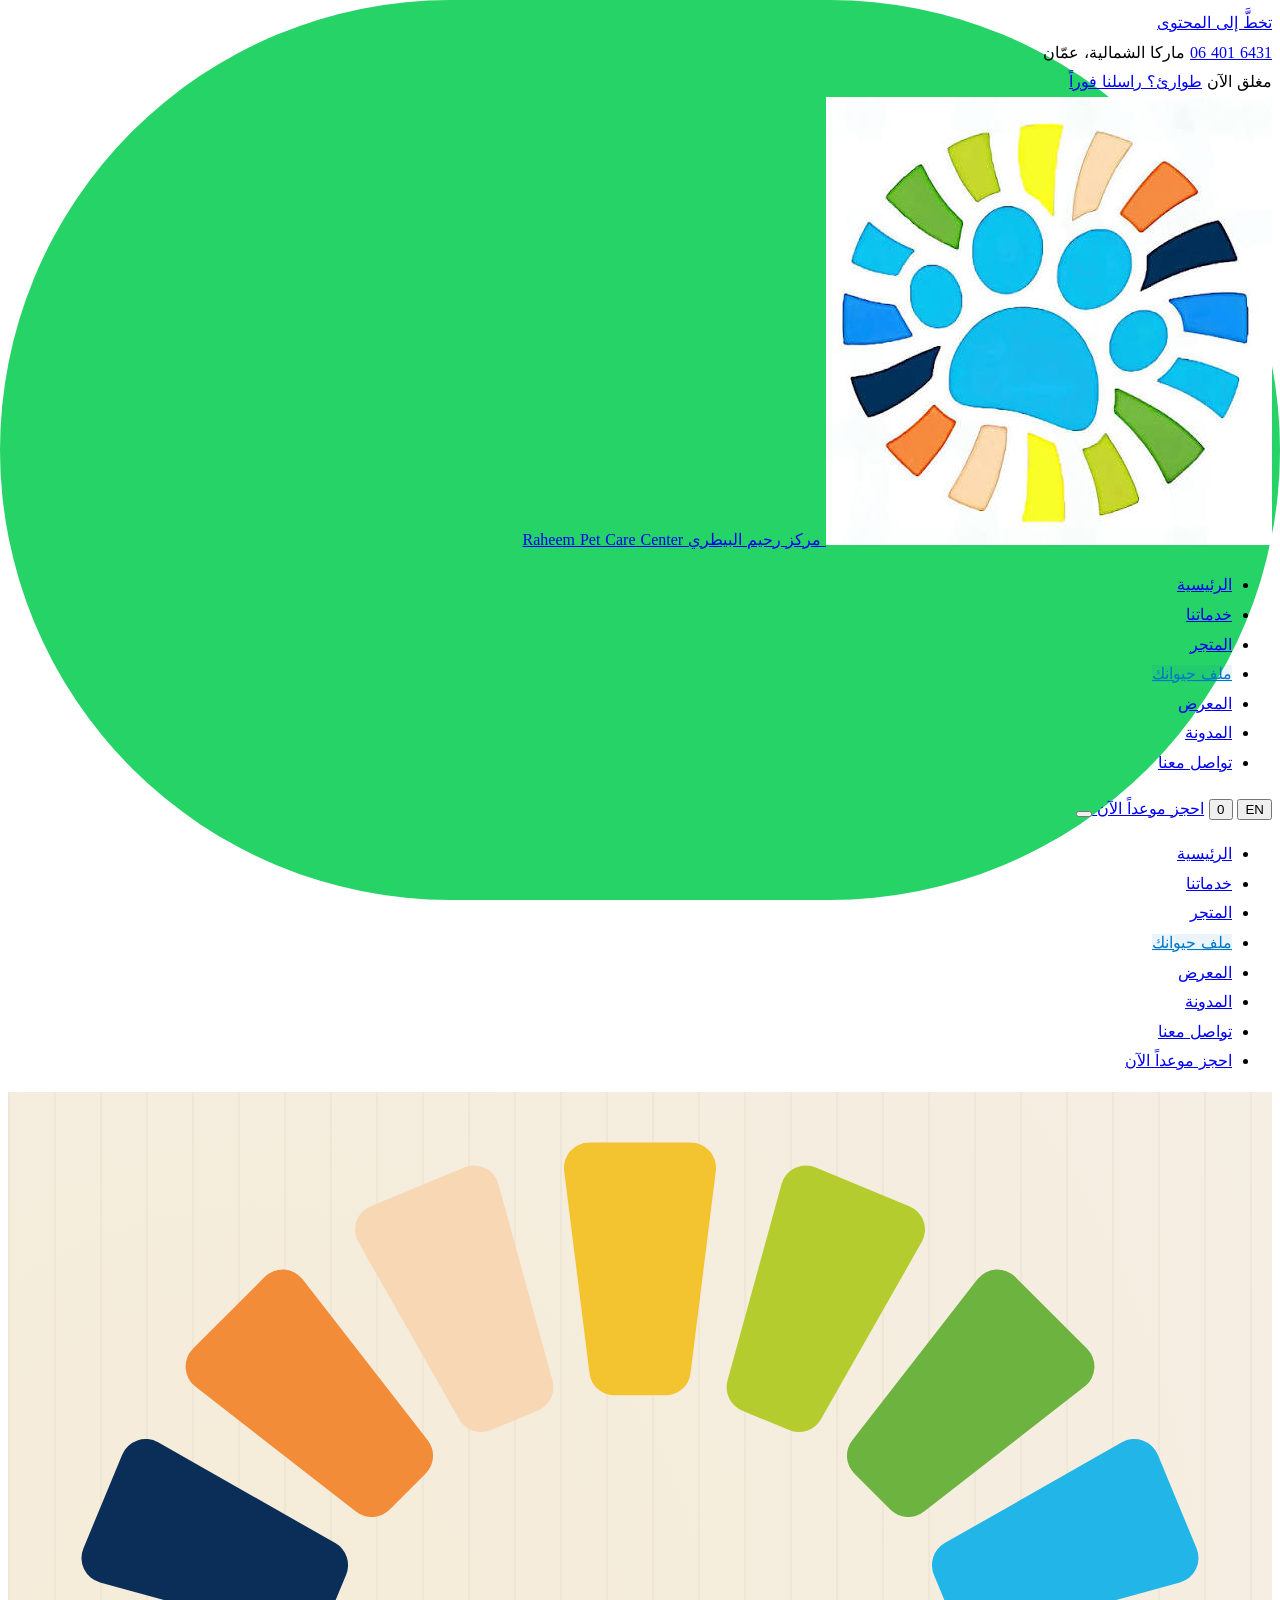
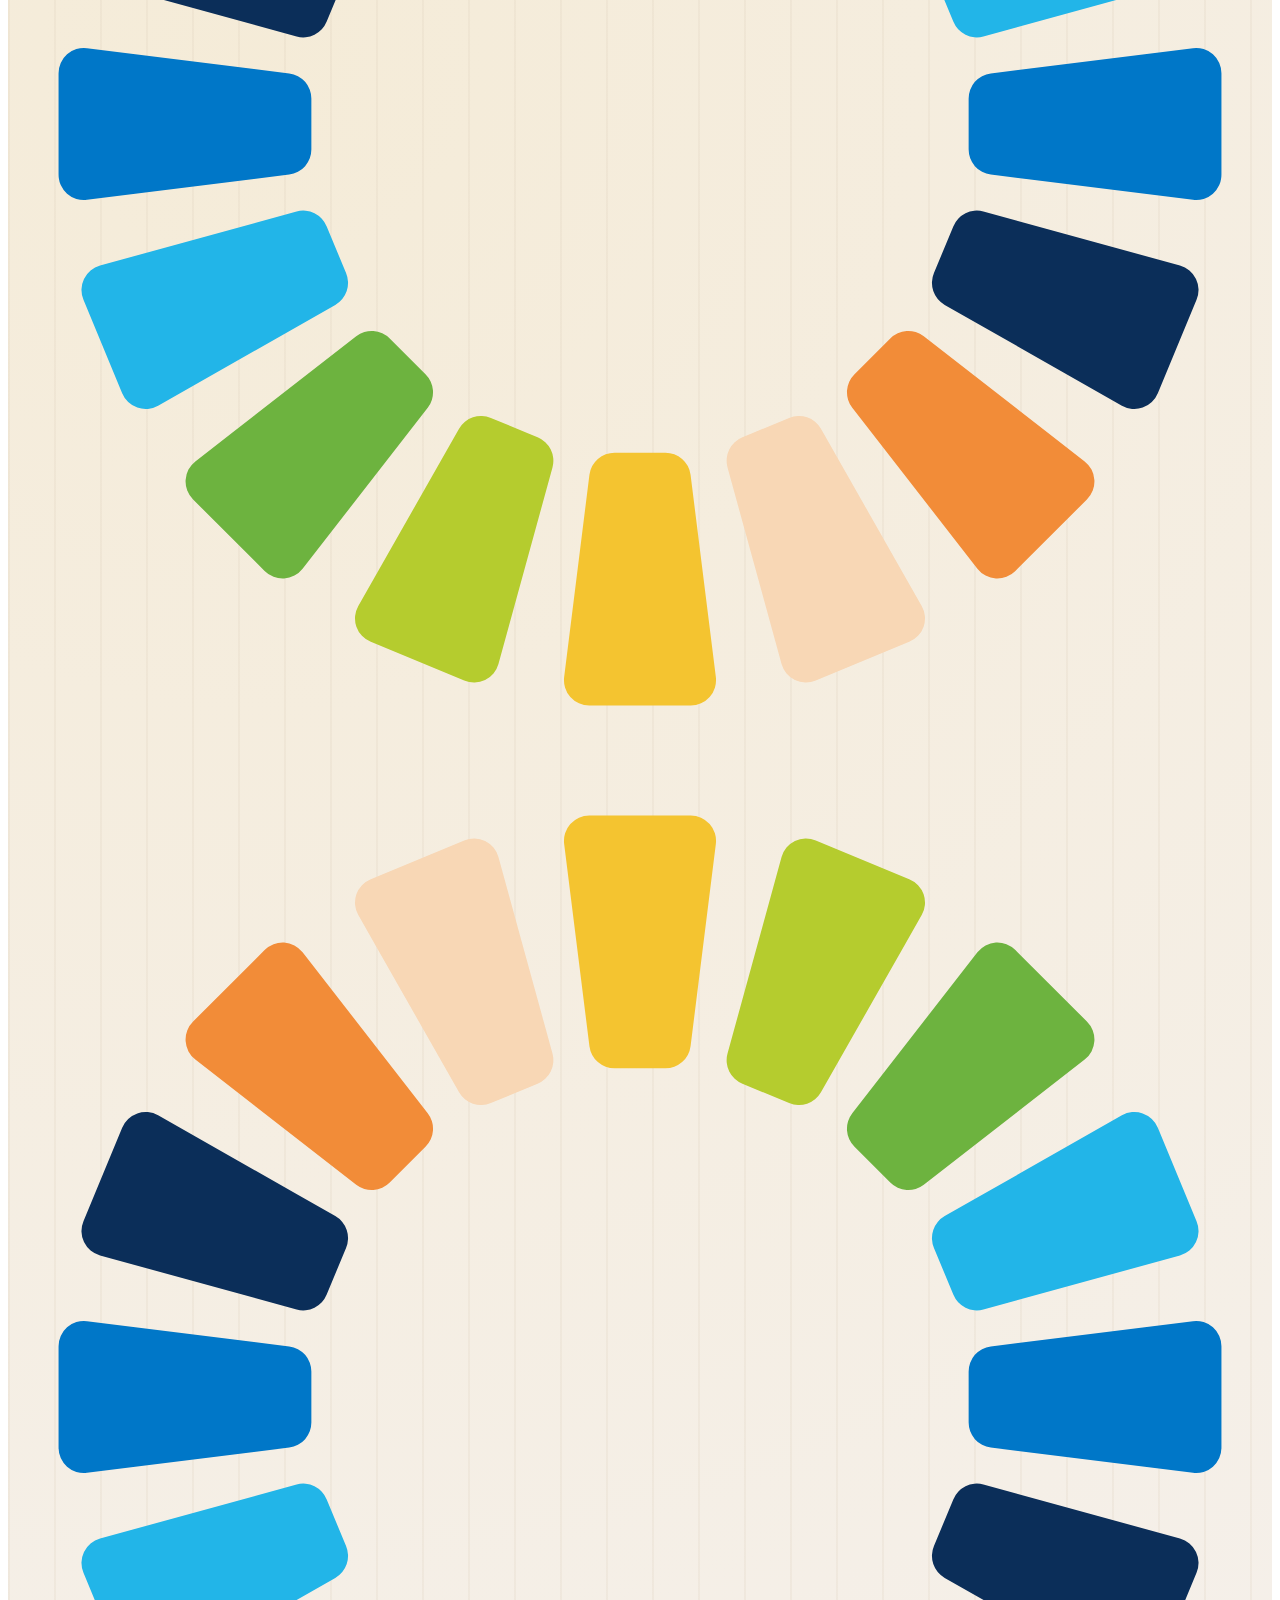
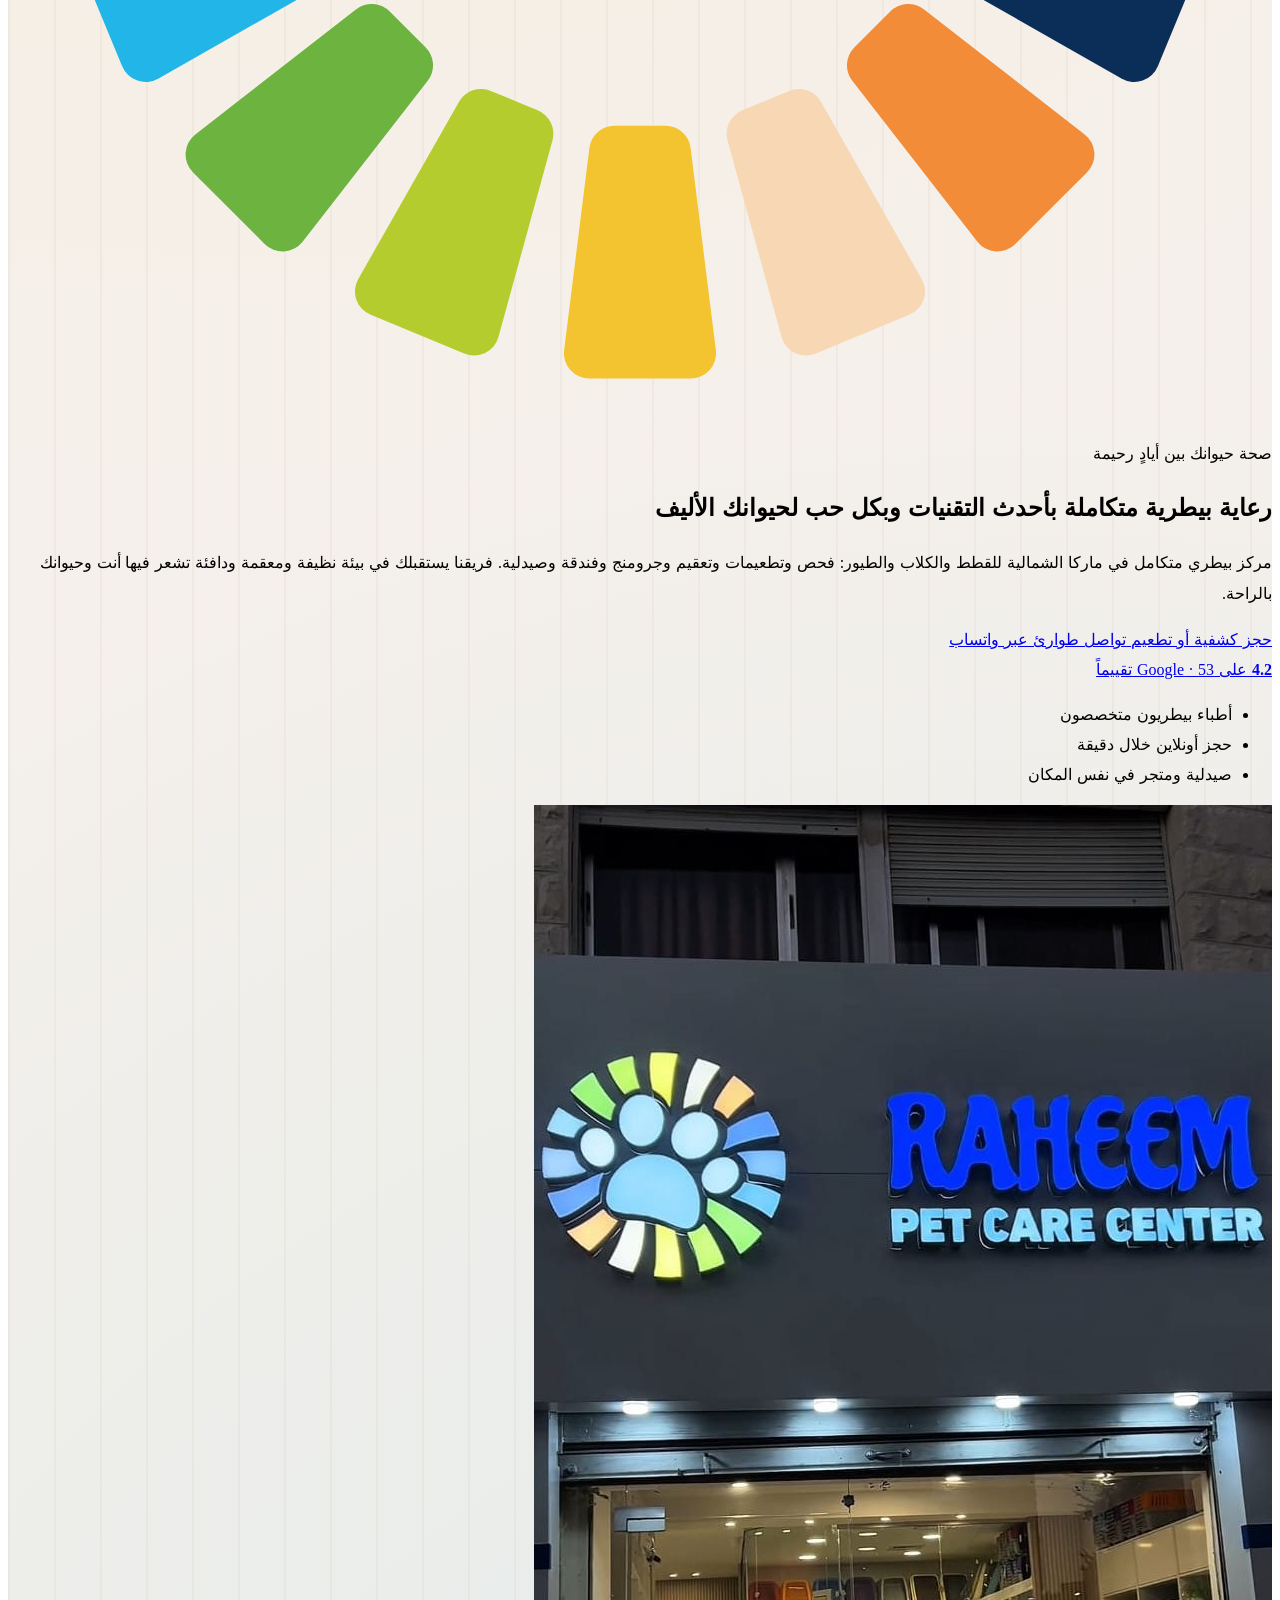
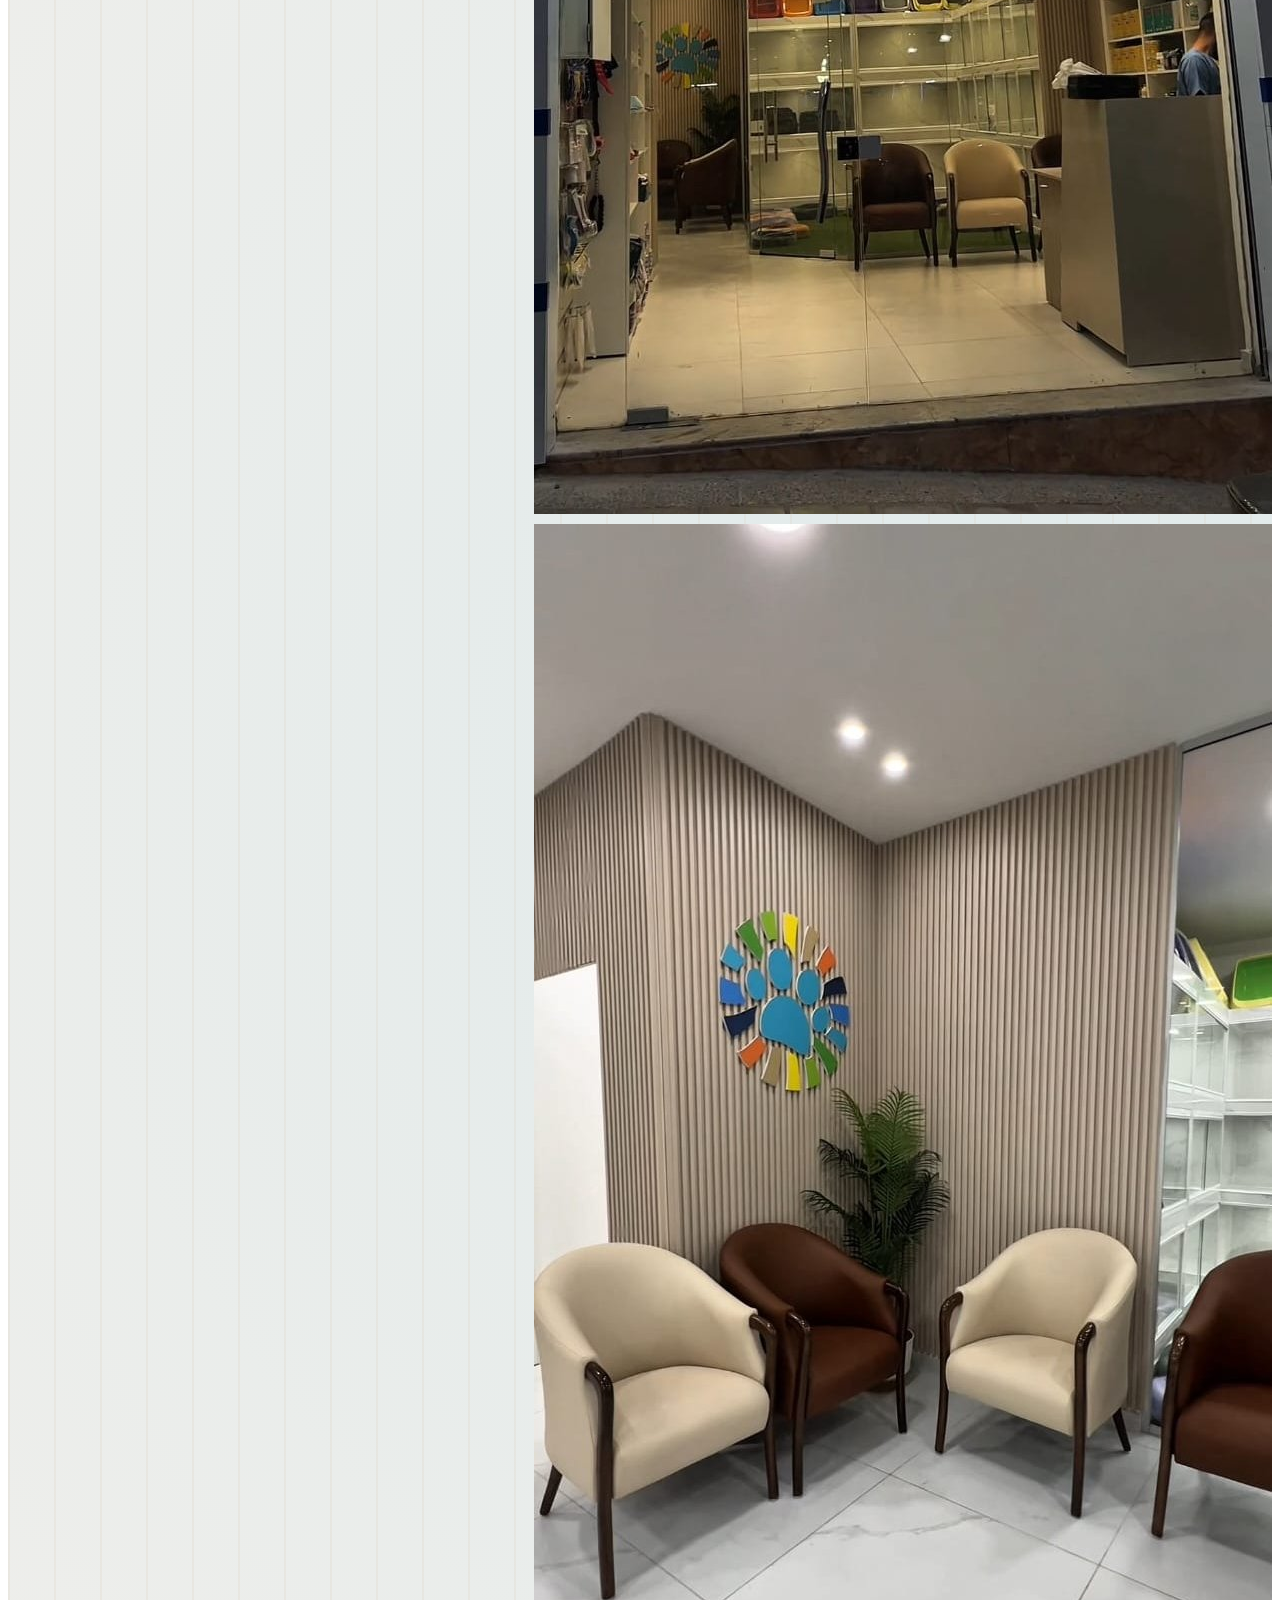
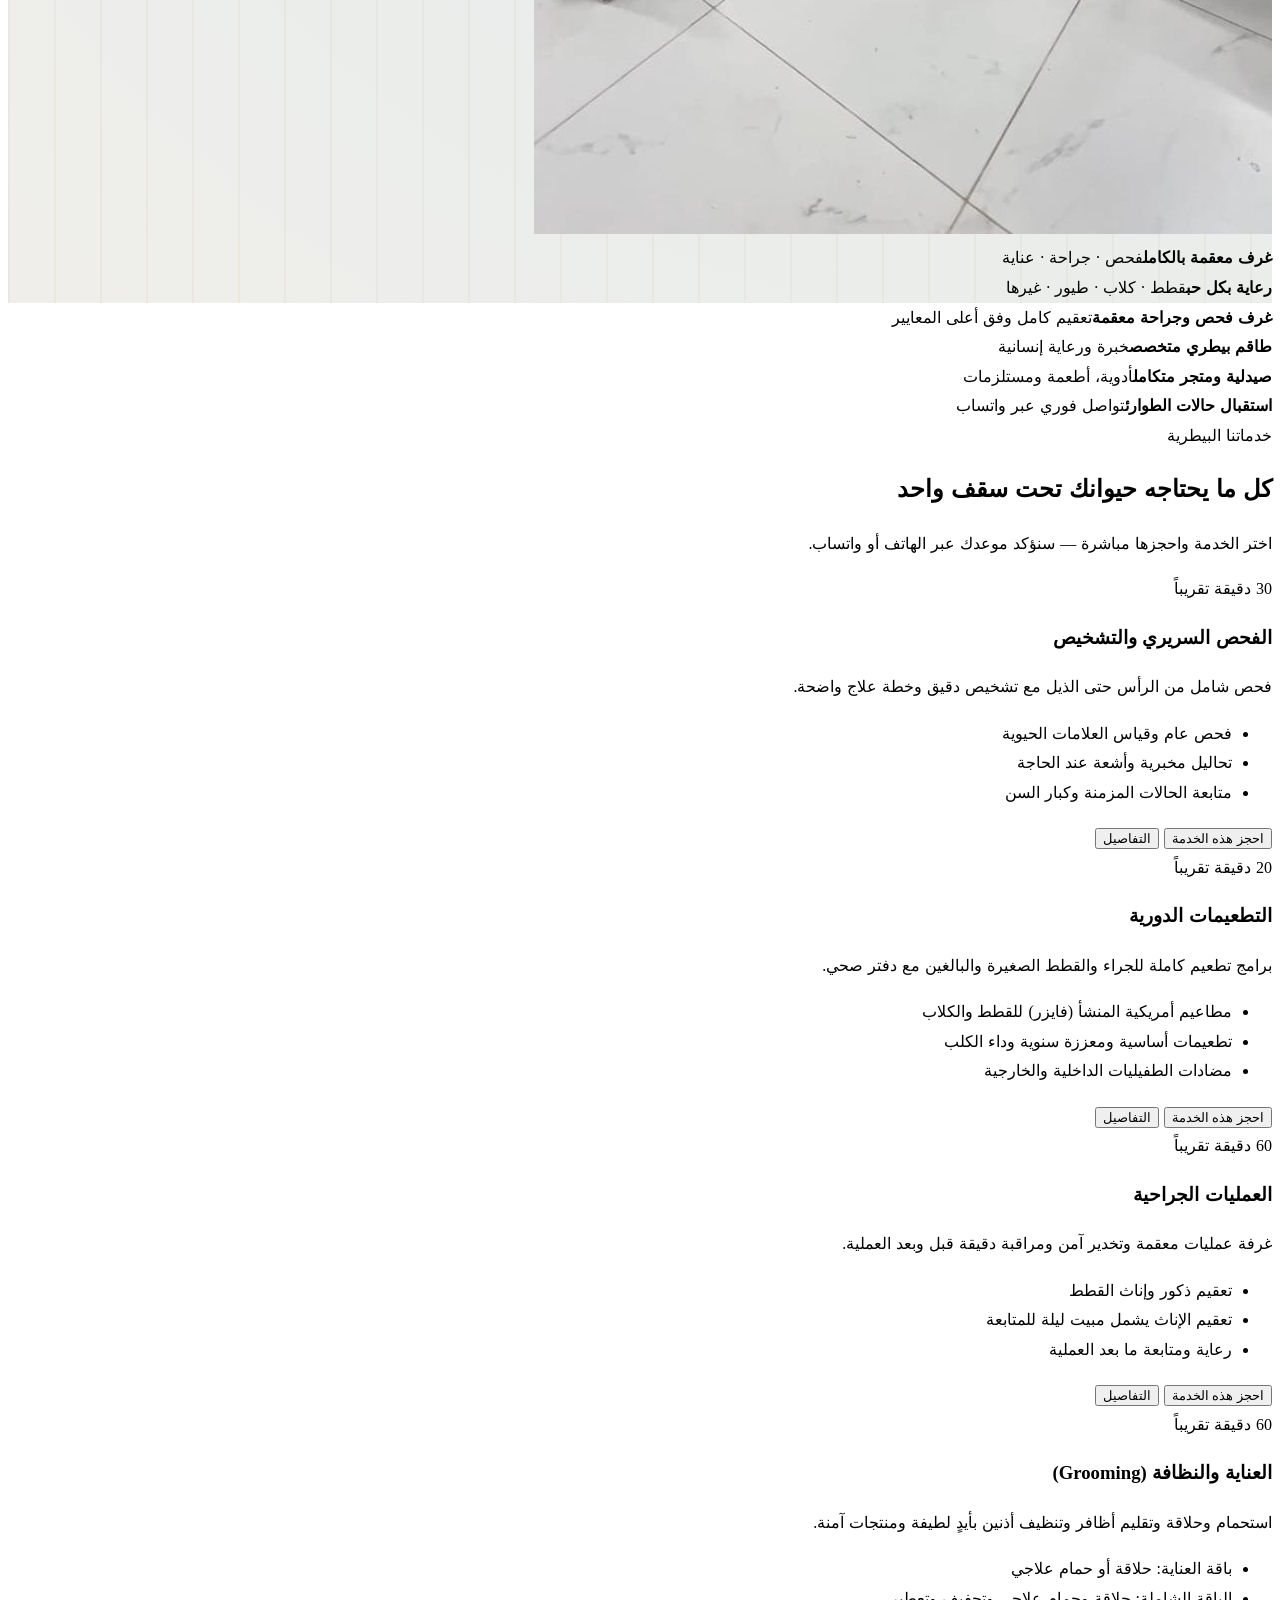
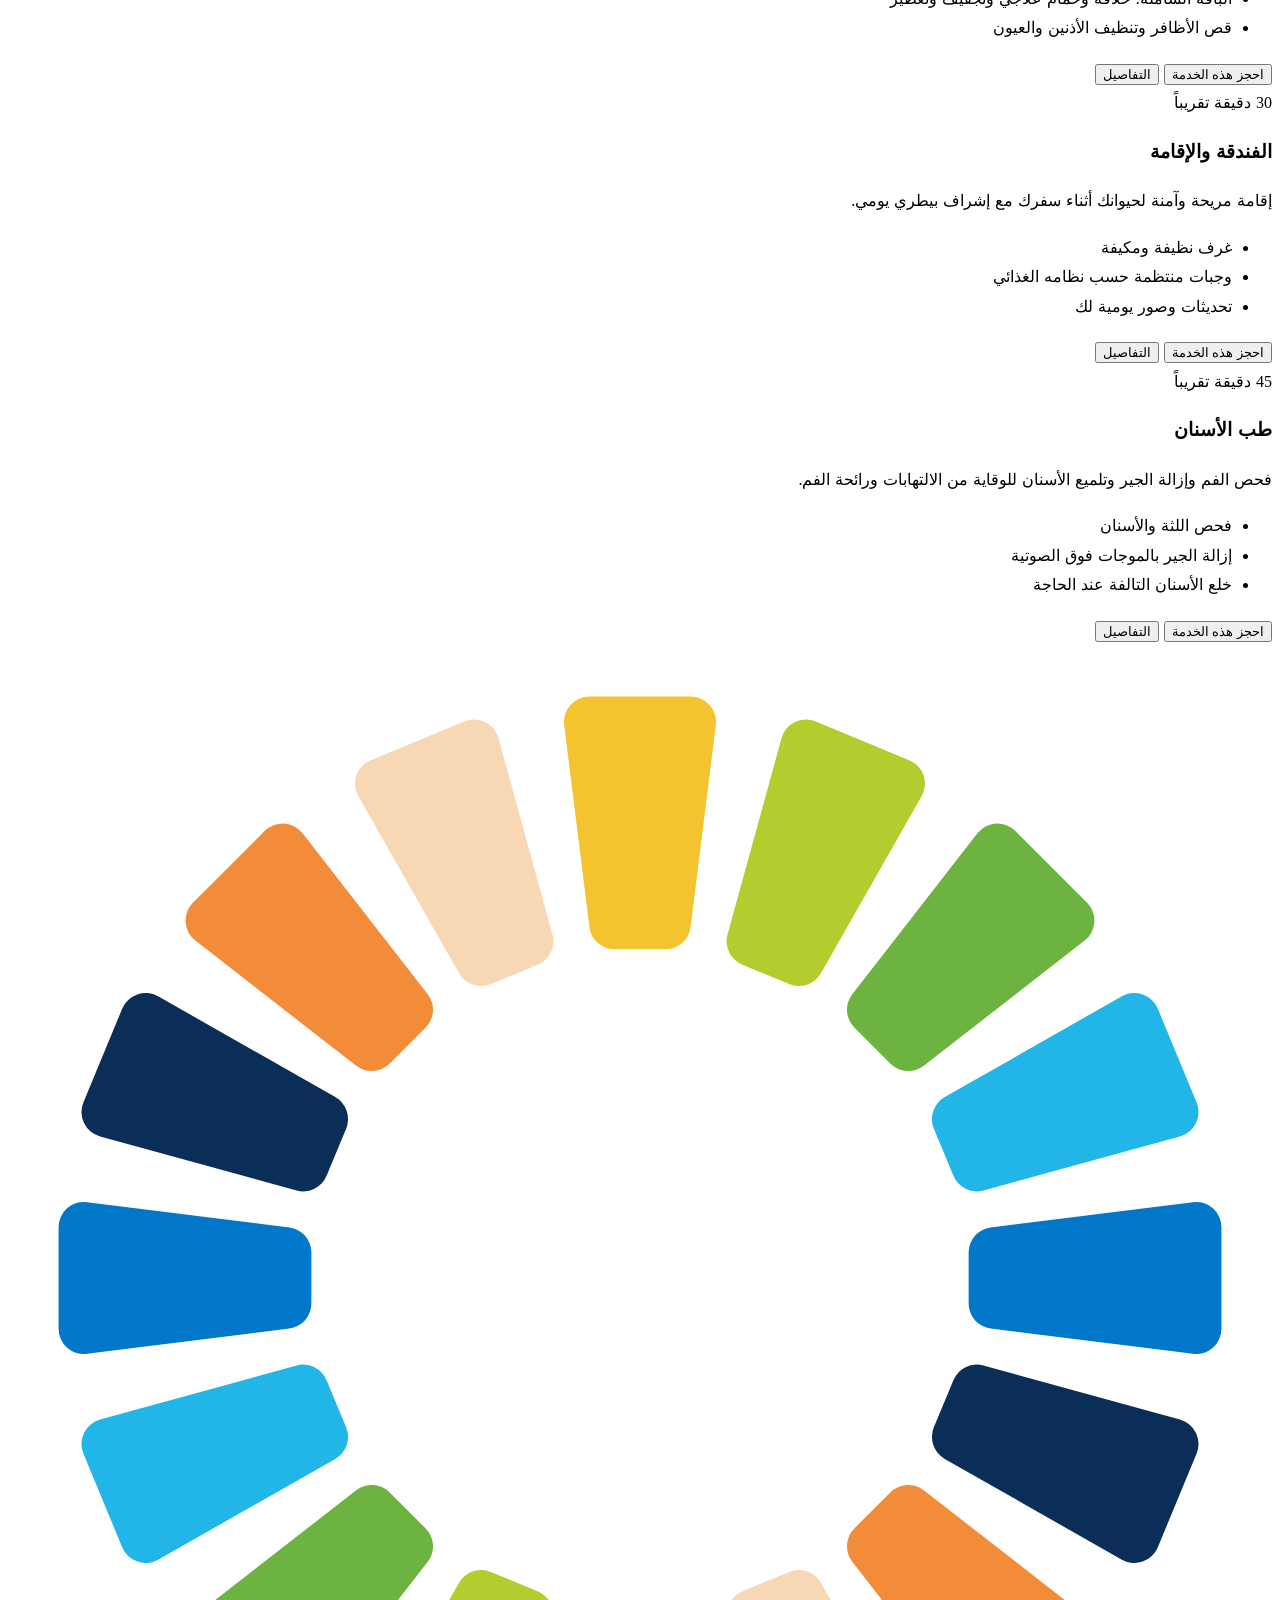
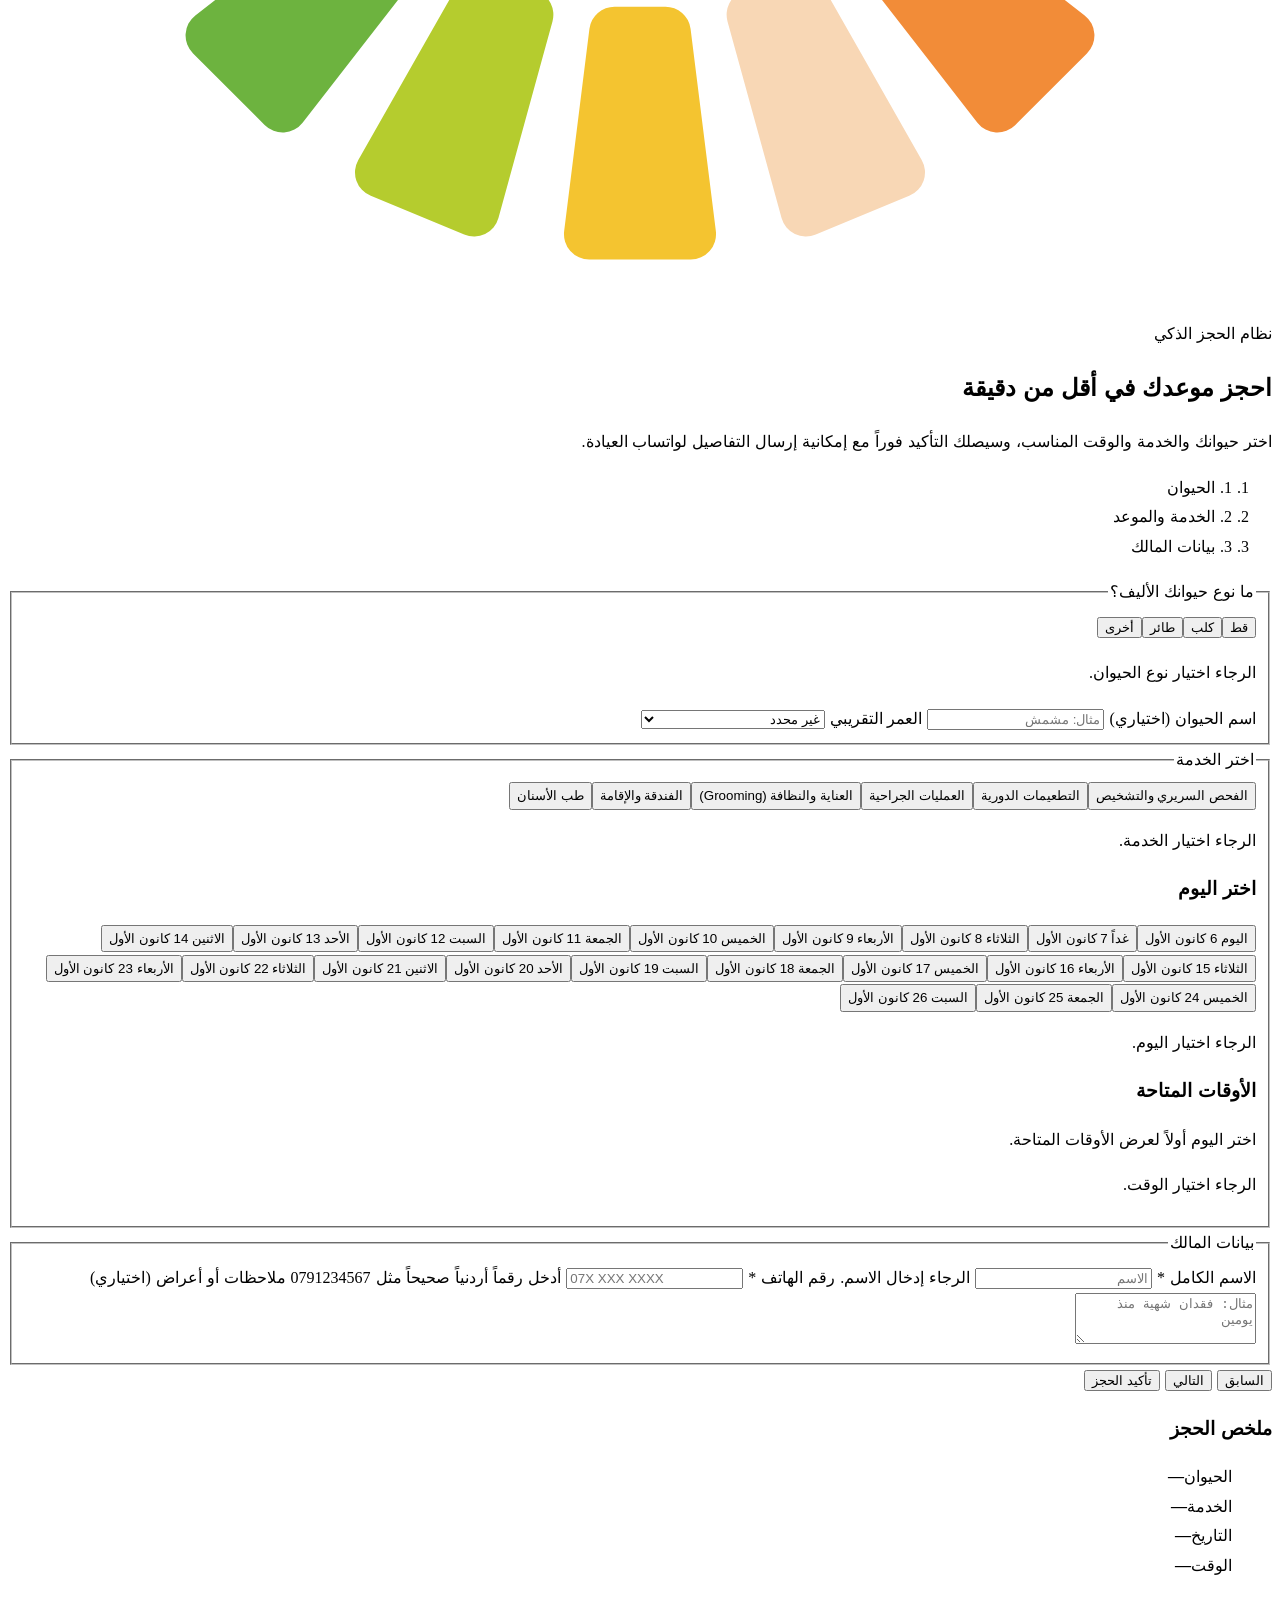
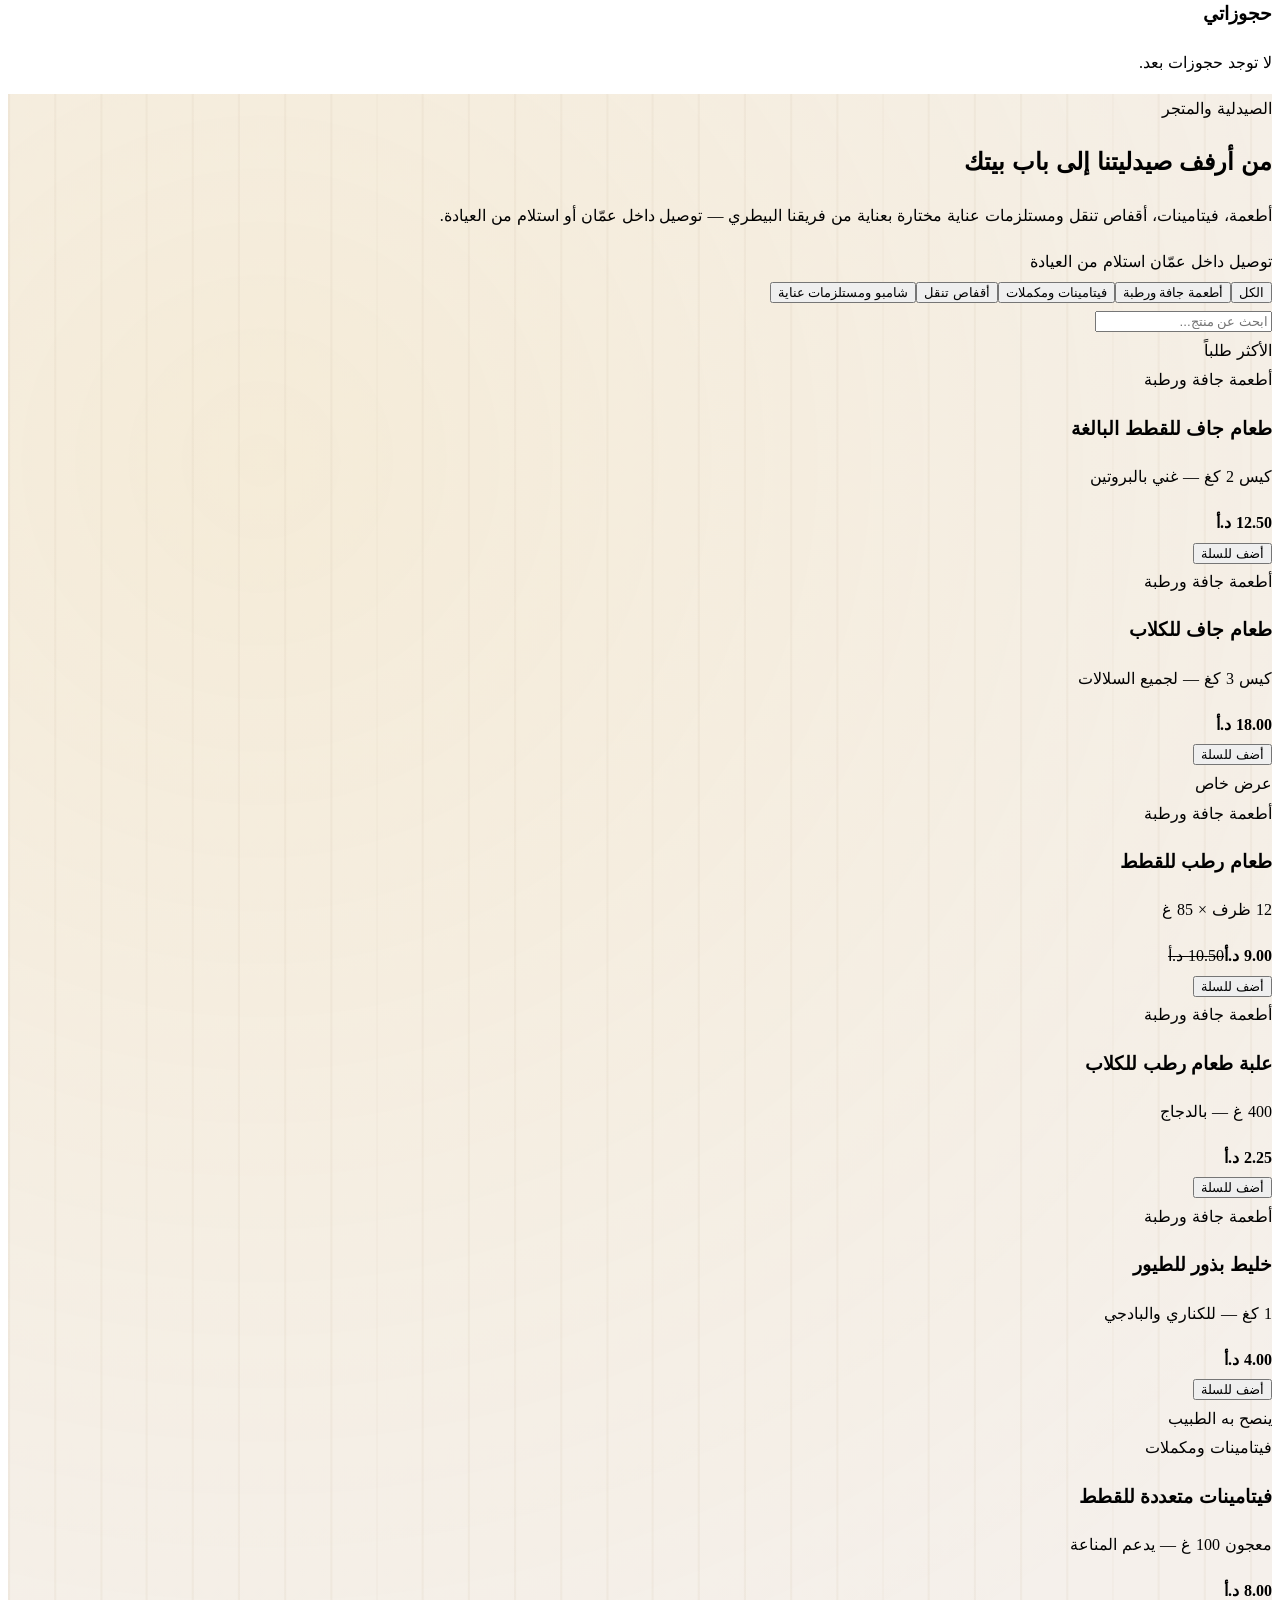
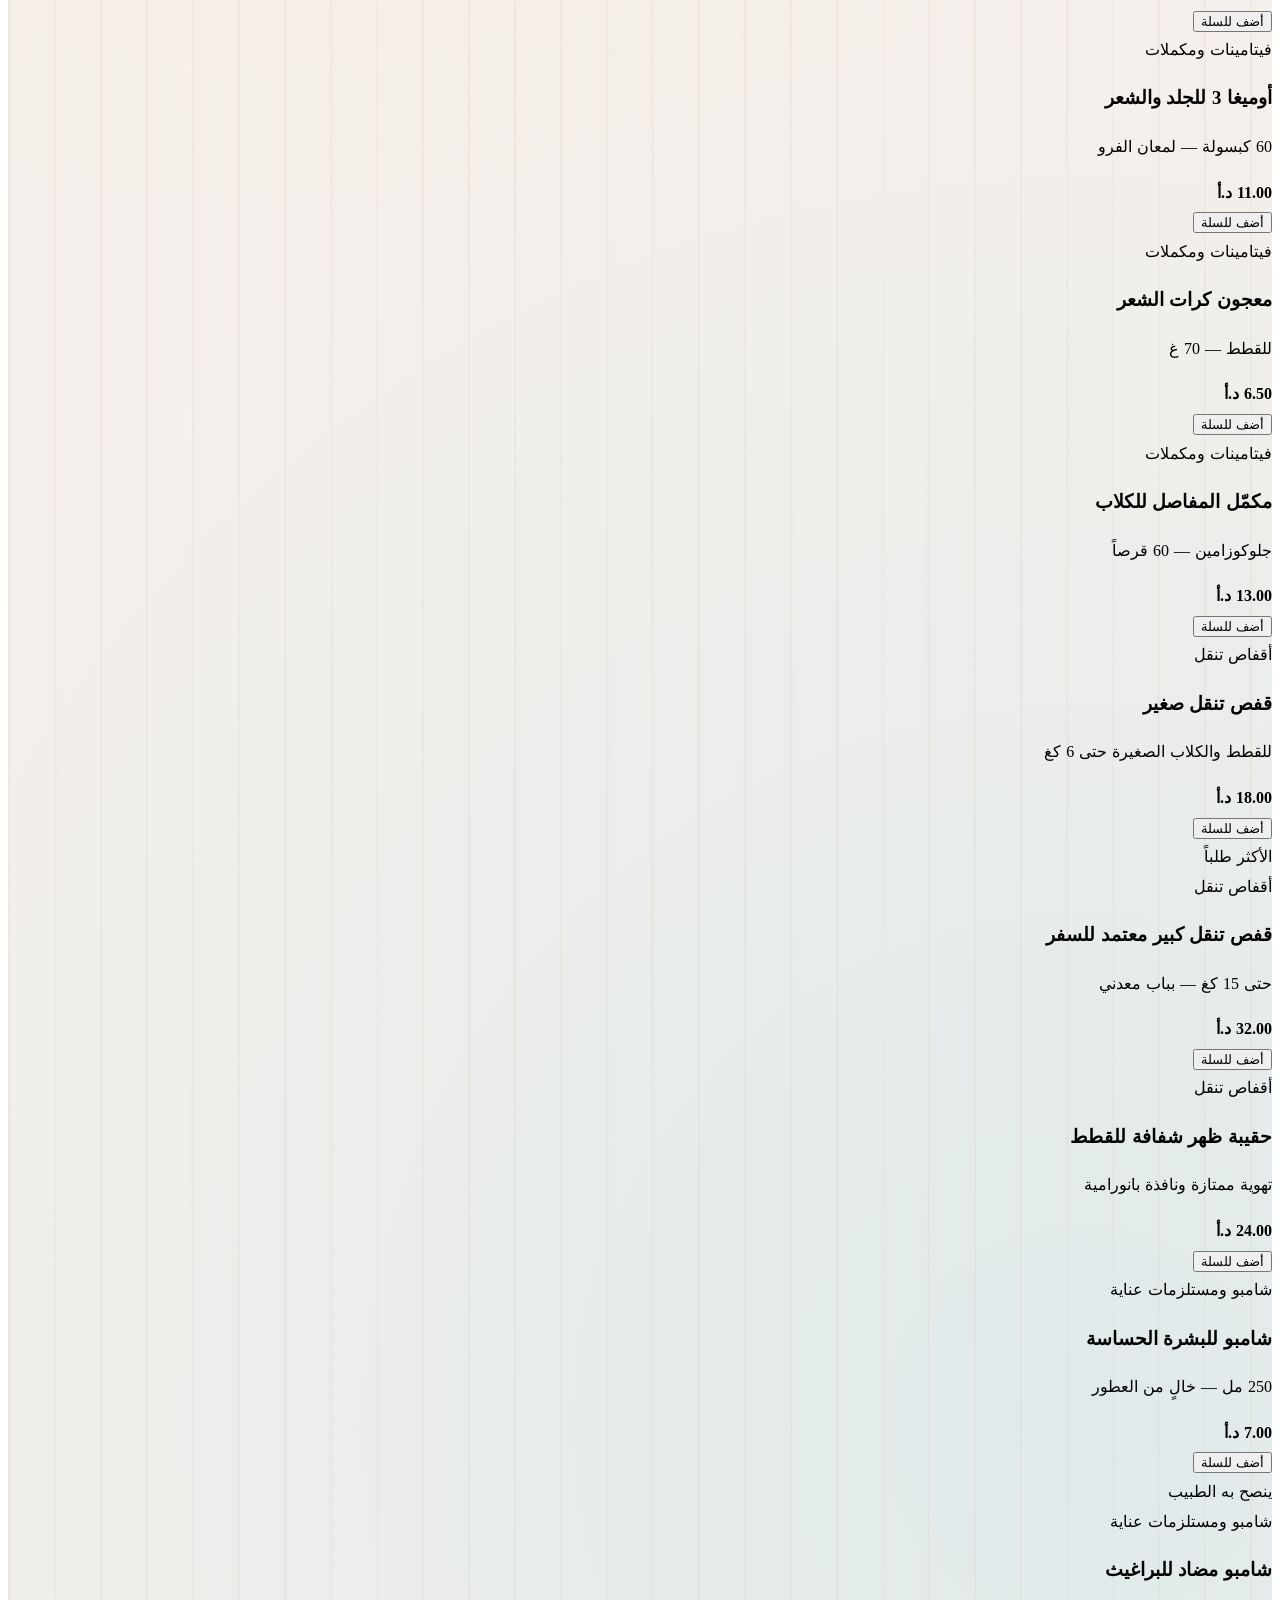
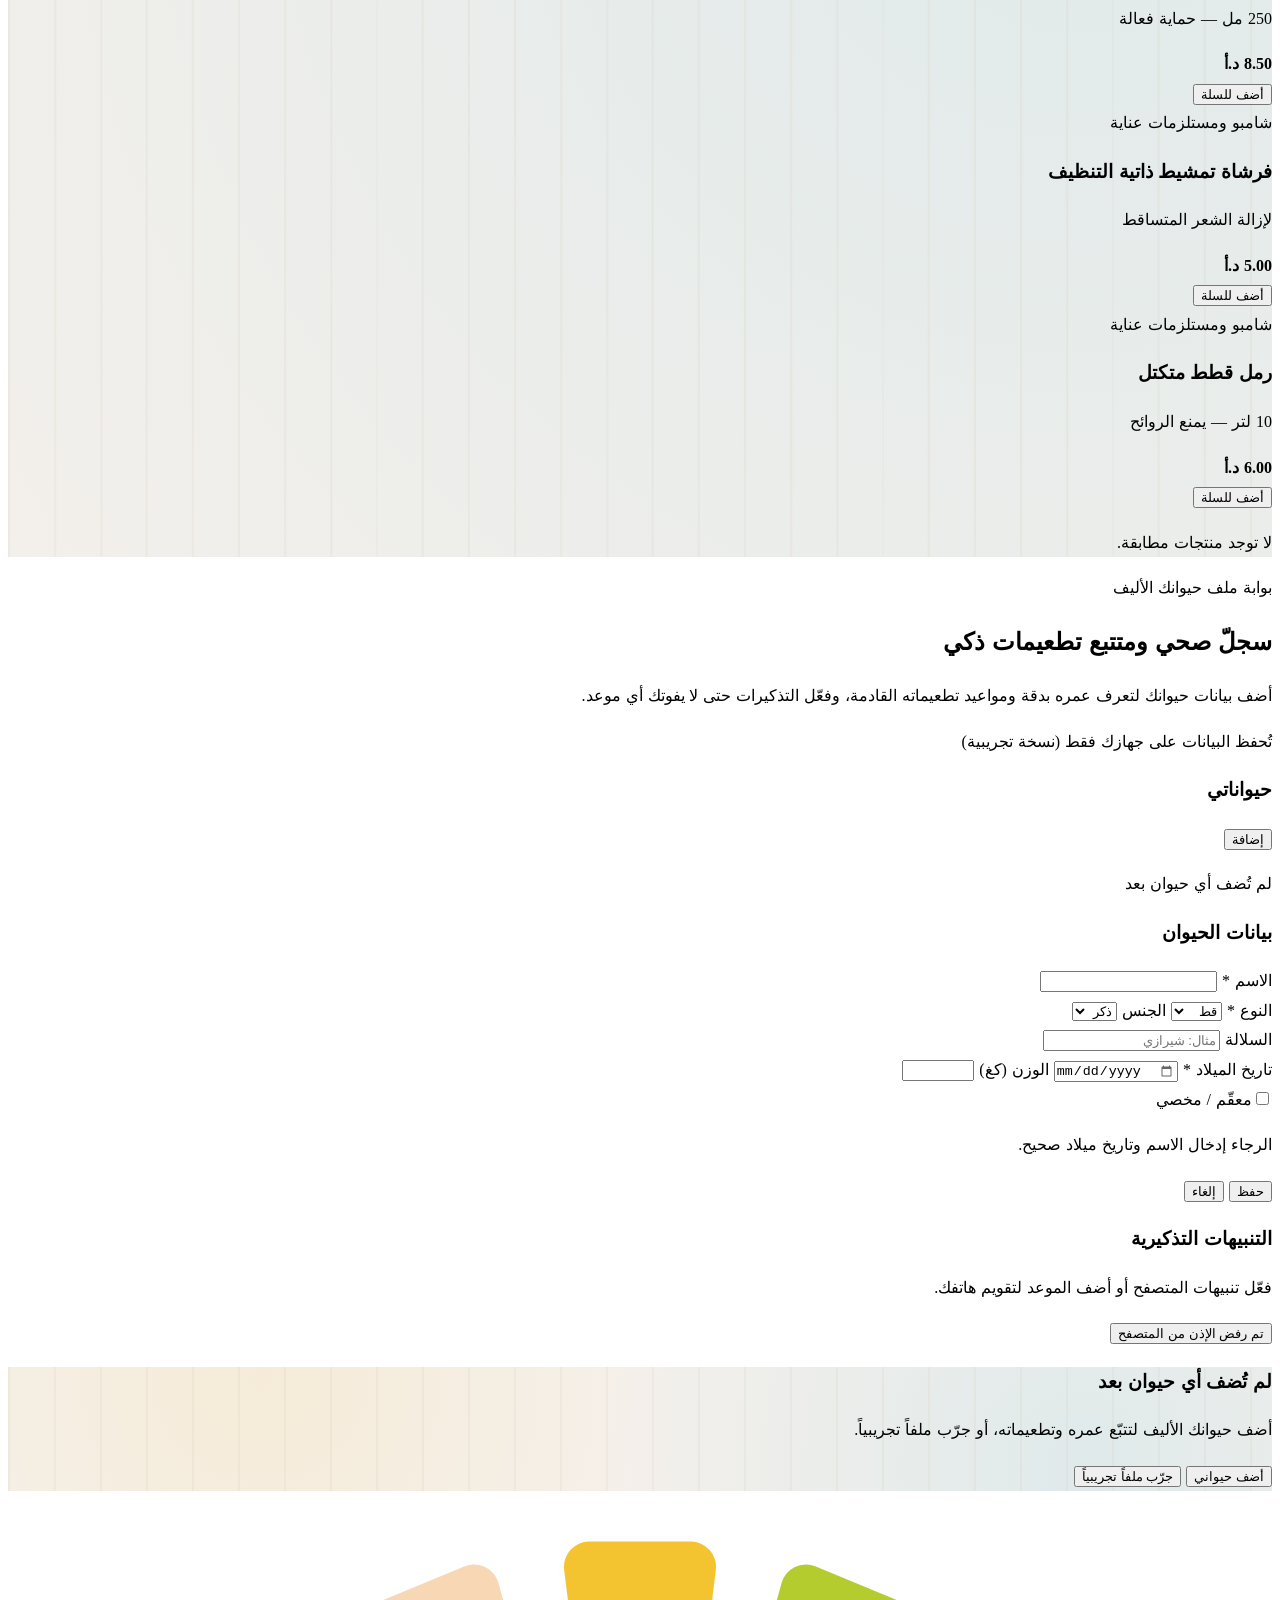
==== index.html @ 3fe4db14 "Raheem Pet Care Center website: site, admin dashboard and Supabase schema" ====
<!doctype html>
<html lang="ar" dir="rtl">
<head>
  <meta charset="utf-8">
  <meta name="viewport" content="width=device-width, initial-scale=1">
  <title>مركز رحيم البيطري | عيادة بيطرية متكاملة في عمّان</title>
  <meta name="description" content="مركز رحيم البيطري (Raheem Pet Care Center) في ماركا الشمالية، عمّان: فحص وتشخيص، تطعيمات، عمليات جراحية، حلاقة واستحمام، فندقة للحيوانات الأليفة، طب أسنان، وصيدلية ومتجر مستلزمات. هاتف 06 401 6431 — احجز موعدك أونلاين.">
  <meta name="keywords" content="عيادة بيطرية عمان, عيادة بيطرية ماركا, طبيب بيطري ماركا الشمالية, طبيب بيطري عمان, تطعيم قطط, تطعيم كلاب, حلاقة قطط, جرومنج, فندق حيوانات, صيدلية بيطرية, Raheem Pet Care, vet Amman, vet Marka">
  <meta name="theme-color" content="#0077C8">
  <link rel="icon" href="images/logo.jpg">
  <link rel="canonical" href="https://aboxomarx-dot.github.io/raheem-pet-care/">

  <!-- Open Graph للمشاركة على وسائل التواصل -->
  <meta property="og:type" content="website">
  <meta property="og:title" content="مركز رحيم البيطري | Raheem Pet Care Center">
  <meta property="og:description" content="رعاية بيطرية متكاملة بأحدث التقنيات وبكل حب لحيوانك الأليف — عمّان، الأردن.">
  <meta property="og:image" content="https://aboxomarx-dot.github.io/raheem-pet-care/images/clinic-front.jpg">
  <meta property="og:locale" content="ar_JO">
  <meta property="og:locale:alternate" content="en_US">

  <!-- الخطوط -->
  <link rel="preconnect" href="https://fonts.googleapis.com">
  <link rel="preconnect" href="https://fonts.gstatic.com" crossorigin>
  <link href="https://fonts.googleapis.com/css2?family=Cairo:wght@400;500;600;700;800;900&display=swap" rel="stylesheet">

  <!-- Tailwind CSS -->
  <script src="https://cdn.tailwindcss.com/3.4.16"></script>
  <script>
    tailwind.config = {
      theme: {
        extend: {
          colors: {
            brand: { DEFAULT: '#0077C8', dark: '#1E40AF', sky: '#22B5E8', navy: '#0B2E59', light: '#E6F3FB' },
            sun: '#F4C430', leaf: '#6DB33F', tang: '#F28C38', peach: '#F8D7B5',
            sand: '#F5F0EB', wood: { DEFAULT: '#D6C7B2', dark: '#A58B6F' }
          },
          fontFamily: { sans: ['Cairo', 'Tajawal', 'system-ui', 'sans-serif'] },
          boxShadow: { soft: '0 10px 30px -12px rgba(11,46,89,.18)', glow: '0 12px 30px -10px rgba(0,119,200,.55)' }
        }
      }
    };
  </script>

  <!-- يحدد أن JavaScript يعمل + بديل تلقائي للصور غير الموجودة بعد -->
  <script>
    document.documentElement.classList.add('js');
    /* عند غياب صورة (لم تُرفع بعد) تظهر بطاقة بديلة تحمل اسم الملف المطلوب */
    function phFail(img) {
      img.onerror = null;
      var name = (img.getAttribute('src') || '').split('/').pop();
      var svg = '<svg xmlns="http://www.w3.org/2000/svg" width="1200" height="800" viewBox="0 0 1200 800">' +
        '<defs><linearGradient id="g" x1="0" y1="0" x2="1" y2="1"><stop offset="0" stop-color="#F5F0EB"/><stop offset="1" stop-color="#E6DCCF"/></linearGradient></defs>' +
        '<rect width="1200" height="800" fill="url(#g)"/>' +
        '<g fill="#0077C8" opacity=".18" transform="translate(600 330)"><ellipse cx="0" cy="40" rx="95" ry="80"/><ellipse cx="-105" cy="-50" rx="38" ry="48"/><ellipse cx="-40" cy="-110" rx="38" ry="50"/><ellipse cx="40" cy="-110" rx="38" ry="50"/><ellipse cx="105" cy="-50" rx="38" ry="48"/></g>' +
        '<text x="600" y="560" text-anchor="middle" font-family="Cairo,Arial" font-size="44" font-weight="700" fill="#0B2E59">' + name + '</text>' +
        '<text x="600" y="620" text-anchor="middle" font-family="Cairo,Arial" font-size="30" fill="#A58B6F">images/' + name + '</text></svg>';
      img.src = 'data:image/svg+xml;charset=utf-8,' + encodeURIComponent(svg);
      img.classList.add('is-placeholder');
    }
  </script>
  <link rel="stylesheet" href="assets/css/custom.css?v=4">

  <!-- بيانات منظمة لمحركات البحث (عدّل القيم الحقيقية) -->
  <script type="application/ld+json">
  {
    "@context": "https://schema.org",
    "@type": "VeterinaryCare",
    "name": "مركز رحيم البيطري - Raheem Pet Care Center",
    "image": "https://aboxomarx-dot.github.io/raheem-pet-care/images/clinic-front.jpg",
    "logo": "https://aboxomarx-dot.github.io/raheem-pet-care/images/logo.jpg",
    "url": "https://aboxomarx-dot.github.io/raheem-pet-care/",
    "telephone": "+962-6-401-6431",
    "email": "raheem.pet.center@gmail.com",
    "address": { "@type": "PostalAddress", "streetAddress": "شارع مرزوق أبو جاموس، مقابل متجر نجم الخلوي", "addressLocality": "ماركا الشمالية، عمّان", "addressCountry": "JO" },
    "geo": { "@type": "GeoCoordinates", "latitude": 31.979545, "longitude": 35.9862981 },
    "hasMap": "https://maps.app.goo.gl/a3jWfwWLxkikpUy28",
    "sameAs": ["https://www.facebook.com/p/%D9%85%D8%B1%D9%83%D8%B2-%D8%B1%D8%AD%D9%8A%D9%85-%D8%A7%D9%84%D8%A8%D9%8A%D8%B7%D8%B1%D9%8A-Raheem-Pet-Care-Center-61580799140964/"],
    "openingHoursSpecification": [
      { "@type": "OpeningHoursSpecification", "dayOfWeek": ["Saturday","Sunday","Monday","Tuesday","Wednesday","Thursday"], "opens": "11:00", "closes": "21:00" },
      { "@type": "OpeningHoursSpecification", "dayOfWeek": "Friday", "opens": "14:00", "closes": "18:00" }
    ],
    "priceRange": "$$"
  }
  </script>
</head>

<body class="font-sans bg-white text-slate-800 antialiased pb-16 lg:pb-0">

<a href="#main" class="sr-only focus:not-sr-only focus:fixed focus:top-2 focus:start-2 focus:z-[100] bg-brand text-white px-4 py-2 rounded-lg" data-i18n="a11y.skip">تخطَّ إلى المحتوى</a>

<!-- =================== الشريط العلوي =================== -->
<header id="siteHeader" class="fixed inset-x-0 top-0 z-40 transition-shadow">
  <!-- شريط معلومات صغير -->
  <div class="bg-brand-navy text-white/90 text-xs sm:text-[13px]">
    <div class="max-w-7xl mx-auto px-4 h-9 flex items-center justify-between gap-4">
      <div class="flex items-center gap-4 min-w-0">
        <a href="#" data-phone-link class="flex items-center gap-1.5 hover:text-white"><i data-lucide="phone" class="w-3.5 h-3.5"></i><span dir="ltr" data-phone-text>+962 6 000 0000</span></a>
        <span class="hidden sm:flex items-center gap-1.5 truncate"><i data-lucide="map-pin" class="w-3.5 h-3.5 shrink-0"></i><span data-i18n="top.location">ماركا الشمالية، عمّان</span></span>
      </div>
      <div class="flex items-center gap-2 shrink-0">
        <span id="openNowBadge" class="inline-flex items-center gap-1.5 rounded-full px-2 py-0.5 bg-white/10"></span>
        <a href="#" data-wa-emergency class="hidden md:inline-flex items-center gap-1 text-sun font-bold hover:underline"><i data-lucide="siren" class="w-3.5 h-3.5"></i><span data-i18n="top.emergency">طوارئ؟ راسلنا فوراً</span></a>
      </div>
    </div>
  </div>

  <nav class="bg-white/95 backdrop-blur border-b border-wood/40" aria-label="Main">
    <div class="max-w-7xl mx-auto px-4 h-16 lg:h-[76px] flex items-center justify-between gap-3">
      <a href="#home" class="flex items-center gap-2 sm:gap-2.5 min-w-0" aria-label="Raheem Pet Care Center">
        <img src="images/logo.jpg" alt="شعار مركز رحيم البيطري" class="h-10 w-10 sm:h-11 sm:w-11 lg:h-12 lg:w-12 shrink-0 rounded-full object-cover ring-2 ring-brand/10">
        <span class="leading-tight min-w-0">
          <span class="block font-extrabold text-brand-navy text-[13px] sm:text-[15px] lg:text-lg truncate" data-i18n="brand.name">مركز رحيم البيطري</span>
          <span class="block text-[10px] sm:text-[11px] text-slate-500 font-semibold truncate" data-i18n="brand.sub">Raheem Pet Care Center</span>
        </span>
      </a>

      <ul class="hidden xl:flex items-center gap-1 font-semibold text-slate-700 text-[15px]">
        <li><a href="#home" class="nav-link px-3 py-2 rounded-lg hover:text-brand transition" data-i18n="nav.home">الرئيسية</a></li>
        <li><a href="#services" class="nav-link px-3 py-2 rounded-lg hover:text-brand transition" data-i18n="nav.services">خدماتنا</a></li>
        <li><a href="#shop" class="nav-link px-3 py-2 rounded-lg hover:text-brand transition" data-i18n="nav.shop">المتجر</a></li>
        <li><a href="#pet-profile" class="nav-link px-3 py-2 rounded-lg hover:text-brand transition" data-i18n="nav.profile">ملف حيوانك</a></li>
        <li><a href="#gallery" class="nav-link px-3 py-2 rounded-lg hover:text-brand transition" data-i18n="nav.gallery">المعرض</a></li>
        <li><a href="#blog" class="nav-link px-3 py-2 rounded-lg hover:text-brand transition" data-i18n="nav.blog">المدونة</a></li>
        <li><a href="#contact" class="nav-link px-3 py-2 rounded-lg hover:text-brand transition" data-i18n="nav.contact">تواصل معنا</a></li>
      </ul>

      <div class="flex items-center gap-1.5 sm:gap-2 shrink-0">
        <button id="langToggle" type="button" class="h-10 px-2.5 sm:px-3 rounded-xl border border-slate-200 hover:border-brand hover:text-brand font-bold text-sm flex items-center gap-1.5 transition" aria-label="Switch language">
          <i data-lucide="globe" class="w-4 h-4 hidden sm:block"></i><span id="langLabel">EN</span>
        </button>
        <button id="cartBtn" type="button" class="relative h-10 w-10 rounded-xl border border-slate-200 hover:border-brand hover:text-brand grid place-items-center transition" data-i18n-aria="cart.open" aria-label="سلة المشتريات">
          <i data-lucide="shopping-bag" class="w-5 h-5"></i>
          <span id="cartCount" class="absolute -top-1.5 -end-1.5 min-w-[20px] h-5 px-1 rounded-full bg-tang text-white text-[11px] font-bold grid place-items-center hidden">0</span>
        </button>
        <a href="#booking" class="hidden sm:inline-flex items-center gap-2 h-10 px-4 lg:px-5 rounded-xl bg-brand hover:bg-brand-dark text-white font-bold shadow-glow transition">
          <i data-lucide="calendar-check" class="w-4 h-4"></i><span data-i18n="nav.book">احجز موعداً الآن</span>
        </a>
        <button id="menuBtn" type="button" class="xl:hidden h-10 w-10 rounded-xl border border-slate-200 grid place-items-center" aria-expanded="false" aria-controls="mobileMenu" aria-label="Menu">
          <i data-lucide="menu" class="w-5 h-5"></i>
        </button>
      </div>
    </div>

    <!-- قائمة الجوال -->
    <div id="mobileMenu" class="xl:hidden hidden border-t border-slate-100 bg-white">
      <ul class="max-w-7xl mx-auto px-4 py-3 grid grid-cols-2 gap-1 font-semibold text-slate-700">
        <li><a href="#home" class="nav-link block px-3 py-2.5 rounded-lg" data-i18n="nav.home">الرئيسية</a></li>
        <li><a href="#services" class="nav-link block px-3 py-2.5 rounded-lg" data-i18n="nav.services">خدماتنا</a></li>
        <li><a href="#shop" class="nav-link block px-3 py-2.5 rounded-lg" data-i18n="nav.shop">المتجر</a></li>
        <li><a href="#pet-profile" class="nav-link block px-3 py-2.5 rounded-lg" data-i18n="nav.profile">ملف حيوانك</a></li>
        <li><a href="#gallery" class="nav-link block px-3 py-2.5 rounded-lg" data-i18n="nav.gallery">المعرض</a></li>
        <li><a href="#blog" class="nav-link block px-3 py-2.5 rounded-lg" data-i18n="nav.blog">المدونة</a></li>
        <li><a href="#contact" class="nav-link block px-3 py-2.5 rounded-lg" data-i18n="nav.contact">تواصل معنا</a></li>
        <li class="col-span-2 mt-1"><a href="#booking" class="flex justify-center items-center gap-2 h-11 rounded-xl bg-brand text-white font-bold"><i data-lucide="calendar-check" class="w-4 h-4"></i><span data-i18n="nav.book">احجز موعداً الآن</span></a></li>
      </ul>
    </div>
  </nav>
</header>

<main id="main" class="pt-[100px] lg:pt-[112px]">

<!-- =================== القسم الرئيسي HERO =================== -->
<section id="home" class="relative overflow-hidden wood-texture">
  <!-- أشعة الشعار الزخرفية -->
  <div class="pointer-events-none absolute -top-40 -end-40 w-[560px] h-[560px] opacity-[.13]" data-rays></div>
  <div class="pointer-events-none absolute -bottom-52 -start-52 w-[460px] h-[460px] opacity-[.10]" data-rays></div>

  <div class="relative max-w-7xl mx-auto px-4 pt-10 pb-24 lg:pt-16 lg:pb-32 grid lg:grid-cols-2 gap-12 items-center">
    <div class="reveal">
      <span class="inline-flex items-center gap-2 rounded-full bg-white/80 border border-wood px-3 py-1.5 text-sm font-bold text-brand-navy shadow-sm">
        <i data-lucide="paw-print" class="w-4 h-4 text-brand"></i><span data-i18n="hero.badge">صحة حيوانك بين أيادٍ رحيمة</span>
      </span>
      <h1 class="mt-5 text-3xl sm:text-4xl lg:text-[3rem] font-black leading-[1.55] text-brand-navy" data-i18n="hero.title">رعاية بيطرية متكاملة بأحدث التقنيات <span class="text-brand">وبكل حب</span> لحيوانك الأليف</h1>
      <p class="mt-5 text-lg text-slate-600 leading-relaxed max-w-xl" data-i18n="hero.text">مركز بيطري متكامل في ماركا الشمالية للقطط والكلاب والطيور: فحص وتطعيمات وتعقيم وجرومنج وفندقة وصيدلية. فريقنا يستقبلك في بيئة نظيفة ومعقمة ودافئة تشعر فيها أنت وحيوانك بالراحة.</p>

      <div class="mt-8 flex flex-col sm:flex-row gap-3">
        <a href="#booking" class="inline-flex justify-center items-center gap-2 h-14 px-7 rounded-2xl bg-brand hover:bg-brand-dark text-white text-lg font-bold shadow-glow transition hover:-translate-y-0.5">
          <i data-lucide="calendar-heart" class="w-5 h-5"></i><span data-i18n="hero.cta1">حجز كشفية أو تطعيم</span>
        </a>
        <a href="#" data-wa-emergency class="inline-flex justify-center items-center gap-2 h-14 px-7 rounded-2xl bg-[#25D366] hover:bg-[#1ebe5b] text-white text-lg font-bold shadow-soft transition hover:-translate-y-0.5">
          <i data-lucide="message-circle" class="w-5 h-5"></i><span data-i18n="hero.cta2">تواصل طوارئ عبر واتساب</span>
        </a>
      </div>

      <a href="#" data-maps-link target="_blank" rel="noopener" class="mt-6 inline-flex items-center gap-2 rounded-2xl bg-white/80 border border-wood px-4 py-2 shadow-sm hover:border-brand transition">
        <span class="flex text-sun" aria-hidden="true"><i data-lucide="star" class="w-4 h-4 fill-current"></i><i data-lucide="star" class="w-4 h-4 fill-current"></i><i data-lucide="star" class="w-4 h-4 fill-current"></i><i data-lucide="star" class="w-4 h-4 fill-current"></i><i data-lucide="star-half" class="w-4 h-4 fill-current"></i></span>
        <b class="text-brand-navy" data-rating-value>4.2</b>
        <span class="text-sm text-slate-600"><span data-i18n="hero.rating">على Google</span> · <span data-rating-count>53</span> <span data-rating-label></span></span>
      </a>

      <ul class="mt-6 flex flex-wrap gap-x-6 gap-y-3 text-sm font-semibold text-slate-700">
        <li class="flex items-center gap-2"><span class="w-7 h-7 rounded-full bg-leaf/15 text-leaf grid place-items-center"><i data-lucide="check" class="w-4 h-4"></i></span><span data-i18n="hero.p1">أطباء بيطريون متخصصون</span></li>
        <li class="flex items-center gap-2"><span class="w-7 h-7 rounded-full bg-sun/20 text-amber-600 grid place-items-center"><i data-lucide="check" class="w-4 h-4"></i></span><span data-i18n="hero.p2">حجز أونلاين خلال دقيقة</span></li>
        <li class="flex items-center gap-2"><span class="w-7 h-7 rounded-full bg-tang/15 text-tang grid place-items-center"><i data-lucide="check" class="w-4 h-4"></i></span><span data-i18n="hero.p3">صيدلية ومتجر في نفس المكان</span></li>
      </ul>
    </div>

    <!-- إطار صور العيادة -->
    <div class="relative reveal">
      <div class="absolute -inset-3 rounded-[2.5rem] bg-gradient-to-br from-brand-sky/30 via-sun/20 to-tang/20 blur-2xl"></div>
      <div class="relative rounded-[2rem] overflow-hidden border-[6px] border-white shadow-soft aspect-square sm:aspect-[5/4] lg:aspect-square bg-sand">
        <img src="images/clinic-front.jpg" onerror="phFail(this)" alt="واجهة مركز رحيم البيطري" data-i18n-alt="img.front" class="w-full h-full object-cover object-[50%_28%]">
      </div>
      <div class="absolute -bottom-10 start-4 sm:-start-6 w-32 sm:w-44 rounded-2xl overflow-hidden border-4 border-white shadow-soft aspect-[3/4] bg-sand">
        <img src="images/waiting-area.jpg" onerror="phFail(this)" alt="صالة الانتظار" data-i18n-alt="img.waiting" class="w-full h-full object-cover">
      </div>
      <div class="absolute -top-5 end-4 sm:-end-4 bg-white rounded-2xl shadow-soft px-4 py-3 flex items-center gap-3">
        <span class="w-10 h-10 rounded-xl bg-leaf/15 text-leaf grid place-items-center"><i data-lucide="shield-check" class="w-5 h-5"></i></span>
        <span class="leading-tight"><b class="block text-sm text-brand-navy" data-i18n="hero.float1">غرف معقمة بالكامل</b><span class="text-xs text-slate-500" data-i18n="hero.float1s">فحص · جراحة · عناية</span></span>
      </div>
      <div class="absolute -bottom-6 end-3 bg-white rounded-2xl shadow-soft px-4 py-3 hidden sm:flex items-center gap-3">
        <span class="w-10 h-10 rounded-xl bg-brand/10 text-brand grid place-items-center"><i data-lucide="heart-handshake" class="w-5 h-5"></i></span>
        <span class="leading-tight"><b class="block text-sm text-brand-navy" data-i18n="hero.float2">رعاية بكل حب</b><span class="text-xs text-slate-500" data-i18n="hero.float2s">قطط · كلاب · طيور · غيرها</span></span>
      </div>
    </div>
  </div>
</section>

<!-- =================== شريط المميزات =================== -->
<section aria-label="Features" class="relative z-10 -mt-12">
  <div class="max-w-7xl mx-auto px-4">
    <div class="grid grid-cols-2 lg:grid-cols-4 gap-3 sm:gap-4">
      <div class="reveal bg-white rounded-2xl shadow-soft p-4 sm:p-5 flex flex-col sm:flex-row items-start sm:items-center gap-3 border-t-4 border-leaf">
        <span class="w-12 h-12 shrink-0 rounded-xl bg-leaf/15 text-leaf grid place-items-center"><i data-lucide="shield-plus" class="w-6 h-6"></i></span>
        <span><b class="block text-brand-navy" data-i18n="trust.1">غرف فحص وجراحة معقمة</b><span class="text-xs sm:text-sm text-slate-500" data-i18n="trust.1s">تعقيم كامل وفق أعلى المعايير</span></span>
      </div>
      <div class="reveal bg-white rounded-2xl shadow-soft p-4 sm:p-5 flex flex-col sm:flex-row items-start sm:items-center gap-3 border-t-4 border-brand">
        <span class="w-12 h-12 shrink-0 rounded-xl bg-brand/10 text-brand grid place-items-center"><i data-lucide="stethoscope" class="w-6 h-6"></i></span>
        <span><b class="block text-brand-navy" data-i18n="trust.2">طاقم بيطري متخصص</b><span class="text-xs sm:text-sm text-slate-500" data-i18n="trust.2s">خبرة ورعاية إنسانية</span></span>
      </div>
      <div class="reveal bg-white rounded-2xl shadow-soft p-4 sm:p-5 flex flex-col sm:flex-row items-start sm:items-center gap-3 border-t-4 border-sun">
        <span class="w-12 h-12 shrink-0 rounded-xl bg-sun/20 text-amber-600 grid place-items-center"><i data-lucide="pill" class="w-6 h-6"></i></span>
        <span><b class="block text-brand-navy" data-i18n="trust.3">صيدلية ومتجر متكامل</b><span class="text-xs sm:text-sm text-slate-500" data-i18n="trust.3s">أدوية، أطعمة ومستلزمات</span></span>
      </div>
      <div class="reveal bg-white rounded-2xl shadow-soft p-4 sm:p-5 flex flex-col sm:flex-row items-start sm:items-center gap-3 border-t-4 border-tang">
        <span class="w-12 h-12 shrink-0 rounded-xl bg-tang/15 text-tang grid place-items-center"><i data-lucide="siren" class="w-6 h-6"></i></span>
        <span><b class="block text-brand-navy" data-i18n="trust.4">استقبال حالات الطوارئ</b><span class="text-xs sm:text-sm text-slate-500" data-i18n="trust.4s">تواصل فوري عبر واتساب</span></span>
      </div>
    </div>
  </div>
</section>

<!-- =================== الخدمات =================== -->
<section id="services" class="py-20 lg:py-28">
  <div class="max-w-7xl mx-auto px-4">
    <div class="text-center max-w-2xl mx-auto reveal">
      <span class="text-brand font-bold tracking-wide" data-i18n="services.kicker">خدماتنا البيطرية</span>
      <h2 class="mt-2 text-3xl lg:text-4xl font-black text-brand-navy" data-i18n="services.title">كل ما يحتاجه حيوانك تحت سقف واحد</h2>
      <p class="mt-4 text-slate-600 text-lg" data-i18n="services.text">اختر الخدمة واحجزها مباشرة — سنؤكد موعدك عبر الهاتف أو واتساب.</p>
    </div>
    <div id="servicesGrid" class="mt-12 grid sm:grid-cols-2 lg:grid-cols-3 gap-5 lg:gap-6"></div>
  </div>
</section>

<!-- =================== نظام الحجز =================== -->
<section id="booking" class="relative py-20 lg:py-28 bg-gradient-to-br from-brand-navy via-brand-dark to-brand overflow-hidden">
  <div class="pointer-events-none absolute -top-48 -start-48 w-[520px] h-[520px] opacity-[.12]" data-rays></div>
  <div class="relative max-w-7xl mx-auto px-4">
    <div class="text-center max-w-2xl mx-auto text-white reveal">
      <span class="font-bold text-sun" data-i18n="booking.kicker">نظام الحجز الذكي</span>
      <h2 class="mt-2 text-3xl lg:text-4xl font-black" data-i18n="booking.title">احجز موعدك في أقل من دقيقة</h2>
      <p class="mt-4 text-white/80 text-lg" data-i18n="booking.text">اختر حيوانك والخدمة والوقت المناسب، وسيصلك التأكيد فوراً مع إمكانية إرسال التفاصيل لواتساب العيادة.</p>
    </div>

    <div class="mt-12 grid lg:grid-cols-3 gap-6 items-start">
      <!-- النموذج -->
      <form id="bookingForm" class="lg:col-span-2 bg-white rounded-3xl shadow-2xl p-5 sm:p-8" novalidate>
        <!-- مؤشر الخطوات -->
        <ol id="stepper" class="flex items-center gap-2 sm:gap-3 mb-8" aria-label="Steps">
          <li class="flex-1" data-step-ind="1"><div class="h-1.5 rounded-full bg-slate-200 overflow-hidden"><div class="h-full bg-brand w-0 transition-all duration-500"></div></div><span class="mt-2 block text-xs sm:text-sm font-bold text-slate-400"><span>1. </span><span data-i18n="booking.s1">الحيوان</span></span></li>
          <li class="flex-1" data-step-ind="2"><div class="h-1.5 rounded-full bg-slate-200 overflow-hidden"><div class="h-full bg-brand w-0 transition-all duration-500"></div></div><span class="mt-2 block text-xs sm:text-sm font-bold text-slate-400"><span>2. </span><span data-i18n="booking.s2">الخدمة والموعد</span></span></li>
          <li class="flex-1" data-step-ind="3"><div class="h-1.5 rounded-full bg-slate-200 overflow-hidden"><div class="h-full bg-brand w-0 transition-all duration-500"></div></div><span class="mt-2 block text-xs sm:text-sm font-bold text-slate-400"><span>3. </span><span data-i18n="booking.s3">بيانات المالك</span></span></li>
        </ol>

        <!-- الخطوة 1 -->
        <fieldset data-step-panel="1">
          <legend class="text-xl font-extrabold text-brand-navy" data-i18n="booking.petType">ما نوع حيوانك الأليف؟</legend>
          <div id="petTypeOptions" class="mt-4 grid grid-cols-2 sm:grid-cols-4 gap-3"></div>
          <p class="mt-2 text-sm text-red-600 hidden" data-error="pet" data-i18n="err.pet">الرجاء اختيار نوع الحيوان.</p>
          <div class="mt-6 grid sm:grid-cols-2 gap-4">
            <label class="block">
              <span class="text-sm font-bold text-slate-700" data-i18n="booking.petName">اسم الحيوان (اختياري)</span>
              <input id="bkPetName" type="text" maxlength="40" class="mt-1.5 w-full h-12 rounded-xl border border-slate-200 px-4 focus:border-brand focus:ring-4 focus:ring-brand/15 outline-none" data-i18n-ph="ph.petName" placeholder="مثال: مشمش">
            </label>
            <label class="block">
              <span class="text-sm font-bold text-slate-700" data-i18n="booking.petAge">العمر التقريبي</span>
              <select id="bkPetAge" class="mt-1.5 w-full h-12 rounded-xl border border-slate-200 px-4 bg-white focus:border-brand focus:ring-4 focus:ring-brand/15 outline-none">
                <option value="" data-i18n="opt.unknown">غير محدد</option>
                <option value="baby" data-i18n="opt.baby">صغير (أقل من سنة)</option>
                <option value="adult" data-i18n="opt.adult">بالغ (1 - 7 سنوات)</option>
                <option value="senior" data-i18n="opt.senior">كبير السن (أكثر من 7 سنوات)</option>
              </select>
            </label>
          </div>
        </fieldset>

        <!-- الخطوة 2 -->
        <fieldset data-step-panel="2" class="hidden">
          <legend class="text-xl font-extrabold text-brand-navy" data-i18n="booking.service">اختر الخدمة</legend>
          <div id="bkServiceOptions" class="mt-4 grid grid-cols-2 sm:grid-cols-3 gap-3"></div>
          <p class="mt-2 text-sm text-red-600 hidden" data-error="service" data-i18n="err.service">الرجاء اختيار الخدمة.</p>

          <h3 class="mt-8 text-lg font-extrabold text-brand-navy" data-i18n="booking.date">اختر اليوم</h3>
          <div id="bkDates" class="mt-3 flex gap-2 overflow-x-auto no-scrollbar pb-2 -mx-1 px-1"></div>
          <p class="mt-1 text-sm text-red-600 hidden" data-error="date" data-i18n="err.date">الرجاء اختيار اليوم.</p>

          <h3 class="mt-6 text-lg font-extrabold text-brand-navy flex items-center justify-between gap-2"><span data-i18n="booking.time">الأوقات المتاحة</span><span id="bkHoursNote" class="text-xs font-semibold text-slate-500"></span></h3>
          <div id="bkSlots" class="mt-3 grid grid-cols-3 sm:grid-cols-5 gap-2"></div>
          <p class="mt-2 text-sm text-red-600 hidden" data-error="time" data-i18n="err.time">الرجاء اختيار الوقت.</p>
        </fieldset>

        <!-- الخطوة 3 -->
        <fieldset data-step-panel="3" class="hidden">
          <legend class="text-xl font-extrabold text-brand-navy" data-i18n="booking.owner">بيانات المالك</legend>
          <div class="mt-4 grid sm:grid-cols-2 gap-4">
            <label class="block">
              <span class="text-sm font-bold text-slate-700" data-i18n="booking.name">الاسم الكامل *</span>
              <input id="bkName" type="text" autocomplete="name" maxlength="60" class="mt-1.5 w-full h-12 rounded-xl border border-slate-200 px-4 focus:border-brand focus:ring-4 focus:ring-brand/15 outline-none" data-i18n-ph="ph.name" placeholder="الاسم">
              <span class="mt-1 block text-sm text-red-600 hidden" data-error="name" data-i18n="err.name">الرجاء إدخال الاسم.</span>
            </label>
            <label class="block">
              <span class="text-sm font-bold text-slate-700" data-i18n="booking.phone">رقم الهاتف *</span>
              <input id="bkPhone" type="tel" inputmode="tel" autocomplete="tel" dir="ltr" maxlength="16" class="mt-1.5 w-full h-12 rounded-xl border border-slate-200 px-4 text-start focus:border-brand focus:ring-4 focus:ring-brand/15 outline-none" placeholder="07X XXX XXXX">
              <span class="mt-1 block text-sm text-red-600 hidden" data-error="phone" data-i18n="err.phone">أدخل رقماً أردنياً صحيحاً مثل 0791234567</span>
            </label>
            <label class="block sm:col-span-2">
              <span class="text-sm font-bold text-slate-700" data-i18n="booking.notes">ملاحظات أو أعراض (اختياري)</span>
              <textarea id="bkNotes" rows="3" maxlength="400" class="mt-1.5 w-full rounded-xl border border-slate-200 px-4 py-3 focus:border-brand focus:ring-4 focus:ring-brand/15 outline-none" data-i18n-ph="ph.notes" placeholder="مثال: فقدان شهية منذ يومين"></textarea>
            </label>
          </div>
        </fieldset>

        <div class="mt-8 flex items-center justify-between gap-3">
          <button type="button" id="bkPrev" class="invisible h-12 px-5 rounded-xl border border-slate-200 font-bold text-slate-600 hover:border-brand hover:text-brand inline-flex items-center gap-2"><i data-lucide="arrow-right" class="w-4 h-4 ltr:rotate-180"></i><span data-i18n="btn.prev">السابق</span></button>
          <button type="button" id="bkNext" class="h-12 px-6 rounded-xl bg-brand hover:bg-brand-dark text-white font-bold inline-flex items-center gap-2 shadow-glow"><span data-i18n="btn.next">التالي</span><i data-lucide="arrow-left" class="w-4 h-4 ltr:rotate-180"></i></button>
          <button type="submit" id="bkSubmit" class="hidden h-12 px-6 rounded-xl bg-leaf hover:bg-green-600 text-white font-bold inline-flex items-center gap-2"><i data-lucide="calendar-check" class="w-5 h-5"></i><span data-i18n="btn.confirm">تأكيد الحجز</span></button>
        </div>
      </form>

      <!-- ملخص الحجز -->
      <aside class="space-y-5 lg:sticky lg:top-32">
        <div class="bg-white/10 backdrop-blur border border-white/20 rounded-3xl p-6 text-white">
          <h3 class="font-extrabold text-lg flex items-center gap-2"><i data-lucide="clipboard-list" class="w-5 h-5 text-sun"></i><span data-i18n="booking.summary">ملخص الحجز</span></h3>
          <dl id="bkSummary" class="mt-4 space-y-3 text-sm"></dl>
        </div>
        <div class="bg-white rounded-3xl p-6 shadow-xl">
          <h3 class="font-extrabold text-brand-navy flex items-center gap-2"><i data-lucide="history" class="w-5 h-5 text-brand"></i><span data-i18n="booking.mine">حجوزاتي</span></h3>
          <div id="myBookings" class="mt-3 space-y-2 text-sm"></div>
        </div>
      </aside>
    </div>
  </div>
</section>

<!-- =================== المتجر =================== -->
<section id="shop" class="py-20 lg:py-28 wood-texture">
  <div class="max-w-7xl mx-auto px-4">
    <div class="flex flex-col lg:flex-row lg:items-end justify-between gap-6 reveal">
      <div class="max-w-2xl">
        <span class="text-brand font-bold" data-i18n="shop.kicker">الصيدلية والمتجر</span>
        <h2 class="mt-2 text-3xl lg:text-4xl font-black text-brand-navy" data-i18n="shop.title">من أرفف صيدليتنا إلى باب بيتك</h2>
        <p class="mt-4 text-slate-600 text-lg" data-i18n="shop.text">أطعمة، فيتامينات، أقفاص تنقل ومستلزمات عناية مختارة بعناية من فريقنا البيطري — توصيل داخل عمّان أو استلام من العيادة.</p>
      </div>
      <div class="flex items-center gap-3 text-sm font-semibold text-brand-navy">
        <span class="flex items-center gap-2 bg-white rounded-xl px-3 py-2 shadow-sm"><i data-lucide="truck" class="w-4 h-4 text-brand"></i><span data-i18n="shop.delivery">توصيل داخل عمّان</span></span>
        <span class="flex items-center gap-2 bg-white rounded-xl px-3 py-2 shadow-sm"><i data-lucide="store" class="w-4 h-4 text-leaf"></i><span data-i18n="shop.pickup">استلام من العيادة</span></span>
      </div>
    </div>

    <div class="mt-10 flex flex-col md:flex-row gap-3 md:items-center justify-between">
      <div id="shopFilters" class="flex gap-2 overflow-x-auto no-scrollbar pb-1"></div>
      <label class="relative md:w-72">
        <i data-lucide="search" class="w-4 h-4 absolute top-1/2 -translate-y-1/2 start-4 text-slate-400"></i>
        <input id="shopSearch" type="search" class="w-full h-11 rounded-xl border border-wood bg-white ps-11 pe-4 focus:border-brand focus:ring-4 focus:ring-brand/15 outline-none" data-i18n-ph="ph.search" placeholder="ابحث عن منتج...">
      </label>
    </div>

    <div id="productsGrid" class="mt-8 grid grid-cols-2 md:grid-cols-3 lg:grid-cols-4 gap-4 lg:gap-5"></div>
    <p id="noProducts" class="hidden mt-10 text-center text-slate-500" data-i18n="shop.none">لا توجد منتجات مطابقة.</p>
  </div>
</section>

<!-- =================== ملف الحيوان الأليف =================== -->
<section id="pet-profile" class="py-20 lg:py-28 bg-white">
  <div class="max-w-7xl mx-auto px-4">
    <div class="text-center max-w-2xl mx-auto reveal">
      <span class="text-brand font-bold" data-i18n="pp.kicker">بوابة ملف حيوانك الأليف</span>
      <h2 class="mt-2 text-3xl lg:text-4xl font-black text-brand-navy" data-i18n="pp.title">سجلّ صحي ومتتبع تطعيمات ذكي</h2>
      <p class="mt-4 text-slate-600 text-lg" data-i18n="pp.text">أضف بيانات حيوانك لتعرف عمره بدقة ومواعيد تطعيماته القادمة، وفعّل التذكيرات حتى لا يفوتك أي موعد.</p>
      <p class="mt-3 inline-flex items-center gap-2 text-xs text-slate-500 bg-sand rounded-full px-3 py-1.5"><i data-lucide="lock" class="w-3.5 h-3.5"></i><span data-i18n="pp.privacy">تُحفظ البيانات على جهازك فقط (نسخة تجريبية)</span></p>
    </div>

    <div class="mt-12 grid lg:grid-cols-[340px_1fr] gap-6 items-start">
      <!-- قائمة الحيوانات + النموذج -->
      <div class="space-y-5">
        <div class="rounded-3xl border border-slate-200 p-5">
          <div class="flex items-center justify-between">
            <h3 class="font-extrabold text-brand-navy" data-i18n="pp.myPets">حيواناتي</h3>
            <button type="button" id="ppAddBtn" class="h-9 px-3 rounded-lg bg-brand/10 text-brand font-bold text-sm inline-flex items-center gap-1.5 hover:bg-brand hover:text-white transition"><i data-lucide="plus" class="w-4 h-4"></i><span data-i18n="pp.add">إضافة</span></button>
          </div>
          <div id="ppList" class="mt-4 space-y-2"></div>
        </div>

        <form id="ppForm" class="hidden rounded-3xl bg-sand p-5 space-y-3" novalidate>
          <h3 class="font-extrabold text-brand-navy" id="ppFormTitle" data-i18n="pp.formTitle">بيانات الحيوان</h3>
          <input type="hidden" id="ppId">
          <label class="block"><span class="text-sm font-bold" data-i18n="pp.name">الاسم *</span>
            <input id="ppName" required maxlength="30" class="mt-1 w-full h-11 rounded-xl border border-wood px-3 bg-white focus:border-brand outline-none"></label>
          <div class="grid grid-cols-2 gap-3">
            <label class="block"><span class="text-sm font-bold" data-i18n="pp.species">النوع *</span>
              <select id="ppSpecies" class="mt-1 w-full h-11 rounded-xl border border-wood px-2 bg-white focus:border-brand outline-none">
                <option value="cat" data-i18n="pet.cat">قط</option>
                <option value="dog" data-i18n="pet.dog">كلب</option>
                <option value="rabbit" data-i18n="pet.rabbit">أرنب</option>
                <option value="bird" data-i18n="pet.bird">طائر</option>
                <option value="other" data-i18n="pet.other2">أخرى</option>
              </select></label>
            <label class="block"><span class="text-sm font-bold" data-i18n="pp.sex">الجنس</span>
              <select id="ppSex" class="mt-1 w-full h-11 rounded-xl border border-wood px-2 bg-white focus:border-brand outline-none">
                <option value="m" data-i18n="pp.male">ذكر</option>
                <option value="f" data-i18n="pp.female">أنثى</option>
              </select></label>
          </div>
          <label class="block"><span class="text-sm font-bold" data-i18n="pp.breed">السلالة</span>
            <input id="ppBreed" maxlength="40" class="mt-1 w-full h-11 rounded-xl border border-wood px-3 bg-white focus:border-brand outline-none" data-i18n-ph="ph.breed" placeholder="مثال: شيرازي"></label>
          <div class="grid grid-cols-2 gap-3">
            <label class="block"><span class="text-sm font-bold" data-i18n="pp.birth">تاريخ الميلاد *</span>
              <input id="ppBirth" type="date" required class="mt-1 w-full h-11 rounded-xl border border-wood px-2 bg-white focus:border-brand outline-none"></label>
            <label class="block"><span class="text-sm font-bold" data-i18n="pp.weight">الوزن (كغ)</span>
              <input id="ppWeight" type="number" step="0.1" min="0" max="120" dir="ltr" class="mt-1 w-full h-11 rounded-xl border border-wood px-3 bg-white focus:border-brand outline-none"></label>
          </div>
          <label class="flex items-center gap-2 text-sm font-semibold"><input id="ppNeutered" type="checkbox" class="w-4 h-4 accent-brand"><span data-i18n="pp.neutered">معقّم / مخصي</span></label>
          <p class="text-sm text-red-600 hidden" id="ppError" data-i18n="err.pp">الرجاء إدخال الاسم وتاريخ ميلاد صحيح.</p>
          <div class="flex gap-2 pt-1">
            <button type="submit" class="flex-1 h-11 rounded-xl bg-brand text-white font-bold hover:bg-brand-dark" data-i18n="btn.save">حفظ</button>
            <button type="button" id="ppCancel" class="h-11 px-4 rounded-xl border border-wood font-bold bg-white" data-i18n="btn.cancel">إلغاء</button>
          </div>
        </form>

        <div class="rounded-3xl bg-brand-light p-5">
          <h3 class="font-extrabold text-brand-navy flex items-center gap-2"><i data-lucide="bell-ring" class="w-5 h-5 text-brand"></i><span data-i18n="pp.remTitle">التنبيهات التذكيرية</span></h3>
          <p class="mt-2 text-sm text-slate-600" data-i18n="pp.remText">فعّل تنبيهات المتصفح أو أضف الموعد لتقويم هاتفك.</p>
          <button type="button" id="ppNotifyBtn" class="mt-3 w-full h-11 rounded-xl bg-white border border-brand/30 text-brand font-bold hover:bg-brand hover:text-white transition inline-flex items-center justify-center gap-2"><i data-lucide="bell" class="w-4 h-4"></i><span id="ppNotifyLabel" data-i18n="pp.remBtn">تفعيل تنبيهات المتصفح</span></button>
        </div>
      </div>

      <!-- لوحة الحيوان -->
      <div id="ppDashboard" class="min-h-[420px]"></div>
    </div>
  </div>
</section>

<!-- =================== المعرض =================== -->
<section id="gallery" class="py-20 lg:py-28 bg-brand-navy text-white relative overflow-hidden">
  <div class="pointer-events-none absolute -bottom-56 -end-40 w-[520px] h-[520px] opacity-[.10]" data-rays></div>
  <div class="relative max-w-7xl mx-auto px-4">
    <div class="text-center max-w-2xl mx-auto reveal">
      <span class="font-bold text-sun" data-i18n="gal.kicker">جولة داخل المركز</span>
      <h2 class="mt-2 text-3xl lg:text-4xl font-black" data-i18n="gal.title">بيئة نظيفة، دافئة ومجهزة بالكامل</h2>
      <p class="mt-4 text-white/75 text-lg" data-i18n="gal.text">اضغط على أي صورة لتكبيرها.</p>
    </div>
    <div id="galleryGrid" class="mt-12 grid grid-cols-2 md:grid-cols-4 auto-rows-[150px] sm:auto-rows-[200px] gap-3 sm:gap-4"></div>
  </div>
</section>

<!-- =================== المدونة =================== -->
<section id="blog" class="py-20 lg:py-28 bg-white">
  <div class="max-w-7xl mx-auto px-4">
    <div class="flex flex-col sm:flex-row sm:items-end justify-between gap-4 reveal">
      <div class="max-w-2xl">
        <span class="text-brand font-bold" data-i18n="blog.kicker">المدونة التوعوية</span>
        <h2 class="mt-2 text-3xl lg:text-4xl font-black text-brand-navy" data-i18n="blog.title">نصائح بيطرية تهمّك</h2>
        <p class="mt-4 text-slate-600 text-lg" data-i18n="blog.text">مقالات مختصرة يكتبها فريقنا لتعتني بحيوانك بثقة.</p>
      </div>
      <div id="blogFilters" class="flex gap-2 flex-wrap"></div>
    </div>
    <div id="blogGrid" class="mt-10 grid sm:grid-cols-2 lg:grid-cols-3 gap-6"></div>
  </div>
</section>

<!-- =================== التواصل =================== -->
<section id="contact" class="py-20 lg:py-28 wood-texture">
  <div class="max-w-7xl mx-auto px-4">
    <div class="text-center max-w-2xl mx-auto reveal">
      <span class="text-brand font-bold" data-i18n="contact.kicker">تواصل معنا</span>
      <h2 class="mt-2 text-3xl lg:text-4xl font-black text-brand-navy" data-i18n="contact.title">نحن هنا من أجلك ومن أجل حيوانك</h2>
    </div>

    <div class="mt-12 grid lg:grid-cols-5 gap-6">
      <div class="lg:col-span-2 space-y-5">
        <div class="bg-white rounded-3xl shadow-soft p-6">
          <h3 class="font-extrabold text-brand-navy flex items-center gap-2"><i data-lucide="clock" class="w-5 h-5 text-brand"></i><span data-i18n="contact.hours">أوقات الدوام</span></h3>
          <table class="mt-4 w-full text-sm"><tbody id="hoursTable"></tbody></table>
          <p class="mt-4 text-xs text-slate-500 flex items-start gap-1.5"><i data-lucide="siren" class="w-4 h-4 text-tang shrink-0"></i><span data-i18n="contact.emNote">للحالات الطارئة خارج أوقات الدوام تواصل معنا عبر واتساب أو الهاتف.</span></p>
        </div>
        <div class="bg-white rounded-3xl shadow-soft p-6 space-y-4">
          <a href="#" data-phone-link class="flex items-center gap-3 group">
            <span class="w-11 h-11 rounded-xl bg-brand/10 text-brand grid place-items-center"><i data-lucide="phone" class="w-5 h-5"></i></span>
            <span><span class="block text-xs text-slate-500" data-i18n="contact.phone">الهاتف</span><b class="text-brand-navy group-hover:text-brand" dir="ltr" data-phone-text>+962 6 000 0000</b></span>
          </a>
          <a href="#" data-wa-general class="flex items-center gap-3 group">
            <span class="w-11 h-11 rounded-xl bg-[#25D366]/15 text-[#1a9e4b] grid place-items-center"><i data-lucide="message-circle" class="w-5 h-5"></i></span>
            <span><span class="block text-xs text-slate-500" data-i18n="contact.wa">جوال وواتساب</span><b class="text-brand-navy group-hover:text-brand" dir="ltr" data-wa-text>+962 79 000 0000</b></span>
          </a>
          <div class="flex items-center gap-3">
            <span class="w-11 h-11 rounded-xl bg-tang/15 text-tang grid place-items-center"><i data-lucide="map-pin" class="w-5 h-5"></i></span>
            <span><span class="block text-xs text-slate-500" data-i18n="contact.address">العنوان</span><b class="text-brand-navy" data-i18n="contact.addressVal">شارع مرزوق أبو جاموس، مقابل متجر نجم الخلوي — ماركا الشمالية، عمّان</b></span>
          </div>
          <a href="#" data-email-link class="flex items-center gap-3 group">
            <span class="w-11 h-11 rounded-xl bg-sun/20 text-amber-600 grid place-items-center"><i data-lucide="mail" class="w-5 h-5"></i></span>
            <span class="min-w-0"><span class="block text-xs text-slate-500" data-i18n="contact.email">البريد الإلكتروني</span><b class="text-brand-navy group-hover:text-brand break-all" dir="ltr" data-email-text></b></span>
          </a>
          <a href="#" id="directionsBtn" target="_blank" rel="noopener" class="flex justify-center items-center gap-2 h-11 rounded-xl bg-brand-navy text-white font-bold hover:bg-brand transition"><i data-lucide="navigation" class="w-4 h-4"></i><span data-i18n="contact.directions">احصل على الاتجاهات</span></a>
        </div>
      </div>

      <div class="lg:col-span-3 space-y-5">
        <div class="rounded-3xl overflow-hidden shadow-soft border-4 border-white bg-sand h-72 lg:h-80">
          <iframe id="mapFrame" title="Map" class="w-full h-full" loading="lazy" referrerpolicy="no-referrer-when-downgrade" allowfullscreen></iframe>
        </div>
        <form id="contactForm" class="bg-white rounded-3xl shadow-soft p-6 grid sm:grid-cols-2 gap-4" novalidate>
          <h3 class="sm:col-span-2 font-extrabold text-brand-navy" data-i18n="contact.formTitle">أرسل لنا رسالة</h3>
          <input id="cName" maxlength="60" class="h-11 rounded-xl border border-slate-200 px-4 focus:border-brand outline-none" data-i18n-ph="ph.name" placeholder="الاسم">
          <input id="cPhone" type="tel" dir="ltr" maxlength="16" class="h-11 rounded-xl border border-slate-200 px-4 text-start focus:border-brand outline-none" placeholder="07X XXX XXXX">
          <textarea id="cMsg" rows="3" maxlength="600" class="sm:col-span-2 rounded-xl border border-slate-200 px-4 py-3 focus:border-brand outline-none" data-i18n-ph="ph.msg" placeholder="رسالتك..."></textarea>
          <p id="cError" class="sm:col-span-2 text-sm text-red-600 hidden" data-i18n="err.contact">الرجاء تعبئة الاسم ورقم هاتف صحيح والرسالة.</p>
          <button class="sm:col-span-2 h-12 rounded-xl bg-[#25D366] hover:bg-[#1ebe5b] text-white font-bold inline-flex items-center justify-center gap-2"><i data-lucide="send" class="w-4 h-4"></i><span data-i18n="contact.send">إرسال عبر واتساب</span></button>
        </form>
      </div>
    </div>
  </div>
</section>
</main>

<!-- =================== التذييل =================== -->
<footer class="bg-brand-navy text-white/80 relative overflow-hidden">
  <div class="h-2 flex"><span class="flex-1 bg-sun"></span><span class="flex-1 bg-leaf"></span><span class="flex-1 bg-brand-sky"></span><span class="flex-1 bg-brand"></span><span class="flex-1 bg-tang"></span><span class="flex-1 bg-peach"></span></div>
  <div class="max-w-7xl mx-auto px-4 py-14 grid sm:grid-cols-2 lg:grid-cols-4 gap-10">
    <div>
      <div class="flex items-center gap-3">
        <img src="images/logo.jpg" alt="" class="h-14 w-14 rounded-full bg-white p-0.5 object-cover">
        <span><b class="block text-white text-lg" data-i18n="brand.name">مركز رحيم البيطري</b><span class="text-xs" data-i18n="brand.sub">Raheem Pet Care Center</span></span>
      </div>
      <p class="mt-4 text-sm leading-7" data-i18n="footer.about">صحة حيوانك بين أيادٍ رحيمة. عناية متكاملة بصحة الحيوانات الأليفة في ماركا الشمالية، عمّان.</p>
      <div class="mt-4 flex gap-2">
        <a href="#" data-fb-link target="_blank" rel="noopener" aria-label="Facebook" class="w-10 h-10 rounded-xl bg-white/10 hover:bg-brand grid place-items-center transition"><i data-lucide="facebook" class="w-5 h-5"></i></a>
        <a href="#" data-maps-link target="_blank" rel="noopener" aria-label="Google Maps" class="w-10 h-10 rounded-xl bg-white/10 hover:bg-brand grid place-items-center transition"><i data-lucide="map-pin" class="w-5 h-5"></i></a>
        <a href="#" data-email-link aria-label="Email" class="w-10 h-10 rounded-xl bg-white/10 hover:bg-brand grid place-items-center transition"><i data-lucide="mail" class="w-5 h-5"></i></a>
        <a href="#" data-wa-general aria-label="WhatsApp" class="w-10 h-10 rounded-xl bg-white/10 hover:bg-[#25D366] grid place-items-center transition"><i data-lucide="message-circle" class="w-5 h-5"></i></a>
      </div>
    </div>
    <div>
      <h4 class="text-white font-extrabold" data-i18n="footer.links">روابط سريعة</h4>
      <ul class="mt-4 space-y-2 text-sm">
        <li><a href="#services" class="hover:text-sun" data-i18n="nav.services">خدماتنا</a></li>
        <li><a href="#booking" class="hover:text-sun" data-i18n="nav.book">احجز موعداً الآن</a></li>
        <li><a href="#shop" class="hover:text-sun" data-i18n="nav.shop">المتجر</a></li>
        <li><a href="#pet-profile" class="hover:text-sun" data-i18n="nav.profile">ملف حيوانك</a></li>
        <li><a href="#blog" class="hover:text-sun" data-i18n="nav.blog">المدونة</a></li>
      </ul>
    </div>
    <div>
      <h4 class="text-white font-extrabold" data-i18n="footer.services">خدماتنا</h4>
      <ul id="footerServices" class="mt-4 space-y-2 text-sm"></ul>
    </div>
    <div>
      <h4 class="text-white font-extrabold" data-i18n="contact.hours">أوقات الدوام</h4>
      <ul id="footerHours" class="mt-4 space-y-2 text-sm"></ul>
    </div>
  </div>
  <div class="border-t border-white/10">
    <div class="max-w-7xl mx-auto px-4 py-5 text-xs flex flex-col sm:flex-row gap-2 justify-between">
      <span>© <span id="year"></span> <span data-i18n="brand.name">مركز رحيم البيطري</span>. <span data-i18n="footer.rights">جميع الحقوق محفوظة.</span></span>
      <span data-i18n="footer.made">صُمم بكل حب للحيوانات الأليفة 🐾</span>
    </div>
  </div>
</footer>

<!-- =================== شريط التنقل السفلي (الجوال) =================== -->
<nav id="bottomNav" class="lg:hidden fixed bottom-0 inset-x-0 z-40 bg-white/95 backdrop-blur border-t border-slate-200 shadow-[0_-6px_20px_-12px_rgba(11,46,89,.25)]" style="padding-bottom: env(safe-area-inset-bottom)" aria-label="Mobile navigation">
  <div class="grid grid-cols-5 h-16 text-[11px] font-bold text-slate-500">
    <a href="#home" class="bnav flex flex-col items-center justify-center gap-1"><i data-lucide="house" class="w-5 h-5"></i><span data-i18n="nav.home">الرئيسية</span></a>
    <a href="#services" class="bnav flex flex-col items-center justify-center gap-1"><i data-lucide="stethoscope" class="w-5 h-5"></i><span data-i18n="nav.services">خدماتنا</span></a>
    <a href="#booking" class="bnav relative flex flex-col items-center justify-end pb-2 gap-1 text-brand">
      <span class="absolute -top-5 w-14 h-14 rounded-full bg-brand text-white grid place-items-center shadow-glow ring-4 ring-white"><i data-lucide="calendar-plus" class="w-6 h-6"></i></span>
      <span data-i18n="bnav.book">احجز</span>
    </a>
    <button type="button" data-open-cart class="relative flex flex-col items-center justify-center gap-1" data-i18n-aria="cart.open" aria-label="سلة المشتريات">
      <span class="relative"><i data-lucide="shopping-bag" class="w-5 h-5"></i>
        <span data-cart-badge class="absolute -top-2 -end-3 min-w-[18px] h-[18px] px-1 rounded-full bg-tang text-white text-[10px] font-bold grid place-items-center hidden">0</span></span>
      <span data-i18n="bnav.cart">السلة</span>
    </button>
    <a href="#" data-wa-emergency class="flex flex-col items-center justify-center gap-1 text-[#1a9e4b]"><i data-lucide="message-circle" class="w-5 h-5"></i><span data-i18n="bnav.wa">واتساب</span></a>
  </div>
</nav>

<!-- =================== أزرار عائمة (الشاشات الكبيرة) =================== -->
<div class="hidden lg:flex fixed bottom-5 end-5 z-40 flex-col items-center gap-3">
  <button type="button" id="toTop" class="w-11 h-11 rounded-full bg-white shadow-soft text-brand-navy grid place-items-center opacity-0 pointer-events-none transition" aria-label="Back to top"><i data-lucide="arrow-up" class="w-5 h-5"></i></button>
  <a href="#" data-phone-link class="w-12 h-12 rounded-full bg-brand text-white shadow-glow grid place-items-center hover:scale-105 transition" data-i18n-aria="float.call" aria-label="اتصال فوري"><i data-lucide="phone-call" class="w-5 h-5"></i></a>
  <a href="#" data-wa-emergency class="pulse-ring relative isolate w-16 h-16 rounded-full bg-[#25D366] text-white shadow-xl grid place-items-center hover:scale-105 transition" data-i18n-aria="float.wa" aria-label="طوارئ واتساب">
    <i data-lucide="message-circle" class="w-8 h-8"></i>
    <span class="absolute -top-1 -start-1 bg-tang text-white text-[10px] font-extrabold rounded-full px-1.5 py-0.5" data-i18n="float.sos">طوارئ</span>
  </a>
</div>

<!-- =================== سلة المشتريات =================== -->
<div id="cartOverlay" class="fixed inset-0 z-50 bg-brand-navy/50 backdrop-blur-sm hidden"></div>
<aside id="cartDrawer" class="fixed top-0 bottom-0 end-0 z-50 w-full max-w-md bg-white shadow-2xl flex flex-col transition-transform duration-300 ltr:translate-x-full rtl:-translate-x-full" aria-hidden="true" role="dialog" aria-labelledby="cartTitle">
  <div class="flex items-center justify-between px-5 h-16 border-b">
    <h3 id="cartTitle" class="font-extrabold text-brand-navy text-lg flex items-center gap-2"><i data-lucide="shopping-bag" class="w-5 h-5 text-brand"></i><span data-i18n="cart.title">سلة المشتريات</span></h3>
    <button type="button" data-close-cart class="w-10 h-10 rounded-xl hover:bg-slate-100 grid place-items-center" aria-label="Close"><i data-lucide="x" class="w-5 h-5"></i></button>
  </div>
  <div class="flex-1 overflow-y-auto">
    <div id="cartItems" class="p-5 space-y-3"></div>
    <form id="checkoutForm" class="px-5 pb-5 space-y-3 hidden" novalidate>
      <h4 class="font-extrabold text-brand-navy" data-i18n="cart.method">طريقة الاستلام</h4>
      <div class="grid grid-cols-2 gap-2">
        <label class="cursor-pointer"><input type="radio" name="method" value="pickup" class="peer sr-only" checked>
          <span class="flex flex-col items-center gap-1 rounded-xl border-2 border-slate-200 p-3 text-sm font-bold peer-checked:border-brand peer-checked:bg-brand/5"><i data-lucide="store" class="w-5 h-5 text-leaf"></i><span data-i18n="cart.pickup">استلام من العيادة</span><span class="text-xs text-slate-500 font-semibold" data-i18n="cart.free">مجاناً</span></span></label>
        <label class="cursor-pointer"><input type="radio" name="method" value="delivery" class="peer sr-only">
          <span class="flex flex-col items-center gap-1 rounded-xl border-2 border-slate-200 p-3 text-sm font-bold peer-checked:border-brand peer-checked:bg-brand/5"><i data-lucide="truck" class="w-5 h-5 text-brand"></i><span data-i18n="cart.delivery">توصيل داخل عمّان</span><span class="text-xs text-slate-500 font-semibold" id="deliveryFeeLabel"></span></span></label>
      </div>
      <input id="coName" maxlength="60" class="w-full h-11 rounded-xl border border-slate-200 px-4 focus:border-brand outline-none" data-i18n-ph="ph.name" placeholder="الاسم">
      <input id="coPhone" type="tel" dir="ltr" maxlength="16" class="w-full h-11 rounded-xl border border-slate-200 px-4 text-start focus:border-brand outline-none" placeholder="07X XXX XXXX">
      <div id="deliveryFields" class="space-y-3 hidden">
        <select id="coArea" class="w-full h-11 rounded-xl border border-slate-200 px-3 bg-white focus:border-brand outline-none"></select>
        <input id="coAddress" maxlength="120" class="w-full h-11 rounded-xl border border-slate-200 px-4 focus:border-brand outline-none" data-i18n-ph="ph.address" placeholder="الشارع، رقم البناية، أقرب معلم">
      </div>
      <p id="coError" class="text-sm text-red-600 hidden"></p>
    </form>
  </div>
  <div id="cartFooter" class="border-t p-5 space-y-2 bg-sand/60 hidden">
    <div class="flex justify-between text-sm"><span data-i18n="cart.subtotal">المجموع الفرعي</span><b id="cartSubtotal"></b></div>
    <div class="flex justify-between text-sm"><span data-i18n="cart.fee">رسوم التوصيل</span><b id="cartFee"></b></div>
    <div class="flex justify-between text-lg font-extrabold text-brand-navy pt-1"><span data-i18n="cart.total">الإجمالي</span><span id="cartTotal"></span></div>
    <p id="freeDeliveryHint" class="text-xs text-leaf font-semibold"></p>
    <button type="button" id="checkoutBtn" class="w-full h-12 rounded-xl bg-[#25D366] hover:bg-[#1ebe5b] text-white font-bold inline-flex items-center justify-center gap-2"><i data-lucide="message-circle" class="w-5 h-5"></i><span data-i18n="cart.checkout">إتمام الطلب عبر واتساب</span></button>
  </div>
</aside>

<!-- =================== نافذة منبثقة عامة =================== -->
<div id="modal" class="fixed inset-0 z-[60] hidden" role="dialog" aria-modal="true">
  <div class="absolute inset-0 bg-brand-navy/60 backdrop-blur-sm" data-close-modal></div>
  <div id="modalScroll" class="relative h-full overflow-y-auto p-4" data-modal-backdrop>
    <div class="min-h-full flex items-center justify-center" data-modal-backdrop>
      <div class="relative w-full max-w-2xl bg-white rounded-3xl shadow-2xl my-6">
        <button type="button" data-close-modal class="absolute top-3 end-3 z-10 w-10 h-10 rounded-full bg-white/90 hover:bg-slate-100 grid place-items-center shadow" aria-label="Close"><i data-lucide="x" class="w-5 h-5"></i></button>
        <div id="modalBody"></div>
      </div>
    </div>
  </div>
</div>

<!-- =================== عارض الصور (Lightbox) =================== -->
<div id="lightbox" class="fixed inset-0 z-[70] hidden bg-black/90" role="dialog" aria-modal="true">
  <button type="button" data-lb-close class="absolute top-4 end-4 w-11 h-11 rounded-full bg-white/10 hover:bg-white/20 text-white grid place-items-center" aria-label="Close"><i data-lucide="x" class="w-6 h-6"></i></button>
  <button type="button" data-lb-prev class="absolute top-1/2 -translate-y-1/2 start-3 w-12 h-12 rounded-full bg-white/10 hover:bg-white/20 text-white grid place-items-center" aria-label="Previous"><i data-lucide="chevron-right" class="w-7 h-7 ltr:rotate-180"></i></button>
  <button type="button" data-lb-next class="absolute top-1/2 -translate-y-1/2 end-3 w-12 h-12 rounded-full bg-white/10 hover:bg-white/20 text-white grid place-items-center" aria-label="Next"><i data-lucide="chevron-left" class="w-7 h-7 ltr:rotate-180"></i></button>
  <figure class="h-full flex flex-col items-center justify-center p-6 sm:p-16">
    <img id="lbImg" src="" alt="" class="max-h-[78vh] max-w-full rounded-xl shadow-2xl object-contain">
    <figcaption class="mt-4 text-white text-center"><b id="lbCaption" class="block text-lg"></b><span id="lbCounter" class="text-white/60 text-sm"></span></figcaption>
  </figure>
</div>

<!-- إشعارات -->
<div id="toasts" class="fixed top-24 inset-x-0 z-[80] flex flex-col items-center gap-2 pointer-events-none px-4"></div>

<!-- أيقونات Lucide -->
<script src="https://unpkg.com/lucide@0.460.0/dist/umd/lucide.min.js"></script>
<script src="https://cdn.jsdelivr.net/npm/@supabase/supabase-js@2.45.4/dist/umd/supabase.min.js"></script>
<script src="assets/js/config.js?v=4"></script>
<script src="assets/js/db.js?v=4"></script>
<script src="assets/js/data.js?v=4"></script>
<script src="assets/js/app.js?v=4"></script>
</body>
</html>
---- assets/css/custom.css ----
/* ==========================================================
   مركز رحيم البيطري — Raheem Pet Care Center
   أنماط إضافية مكمّلة لـ Tailwind
   ========================================================== */

:root {
  --brand: #0077C8;
  --brand-dark: #1E40AF;
  --sky: #22B5E8;
  --navy: #0B2E59;
  --sun: #F4C430;
  --leaf: #6DB33F;
  --tang: #F28C38;
  --sand: #F5F0EB;
  --wood: #D6C7B2;
}

html { scroll-behavior: smooth; scroll-padding-top: 110px; }
body { -webkit-font-smoothing: antialiased; }

/* ---- راحة قراءة النص العربي: مسافات أوسع بين الكلمات والأسطر ---- */
[dir="rtl"] body { line-height: 1.85; word-spacing: .06em; }
[dir="rtl"] :is(h1, h2, h3, h4, h5) { line-height: 1.6; }
[dir="rtl"] .leading-tight, [dir="rtl"] .leading-snug { line-height: 1.6 !important; }
[dir="rtl"] .leading-relaxed { line-height: 1.95 !important; }
[dir="rtl"] .tracking-wide { letter-spacing: 0 !important; }  /* تباعد الحروف يفصل الحروف العربية المتصلة */

/* ---- شريط التنقل السفلي للجوال ---- */
.bnav { transition: color .2s; }
.bnav.active { color: var(--brand); }
.bnav.active i, .bnav.active svg { transform: translateY(-1px); }

/* إظهار المحتوى تدريجياً عند التمرير (فقط إذا كان JavaScript يعمل) */
.js .reveal { opacity: 0; transform: translateY(24px); transition: opacity .7s ease, transform .7s ease; }
.js .reveal.is-visible { opacity: 1; transform: none; }

/* شريط تمرير أنيق */
::-webkit-scrollbar { width: 10px; height: 8px; }
::-webkit-scrollbar-track { background: var(--sand); }
::-webkit-scrollbar-thumb { background: var(--wood); border-radius: 99px; }
::-webkit-scrollbar-thumb:hover { background: #b9a589; }
.no-scrollbar::-webkit-scrollbar { display: none; }
.no-scrollbar { scrollbar-width: none; }

/* روابط القائمة النشطة */
.nav-link.active { color: var(--brand); background: rgba(0, 119, 200, .08); }

/* ملمس خشبي دافئ لخلفيات بعض الأقسام */
.wood-texture {
  background-color: var(--sand);
  background-image:
    repeating-linear-gradient(90deg, rgba(214, 199, 178, .18) 0 2px, transparent 2px 46px),
    radial-gradient(circle at 20% 10%, rgba(244, 196, 48, .10), transparent 40%),
    radial-gradient(circle at 85% 80%, rgba(34, 181, 232, .10), transparent 45%);
}

/* زر واتساب العائم - نبض */
@keyframes pulse-ring {
  0% { transform: scale(.9); opacity: .7; }
  80%, 100% { transform: scale(1.6); opacity: 0; }
}
.pulse-ring::before {
  content: ""; position: absolute; inset: 0; border-radius: 9999px;
  background: #25D366; animation: pulse-ring 2s cubic-bezier(.2, .6, .4, 1) infinite; z-index: -1;
}

/* نبضة شارة السلة */
@keyframes bump { 0%{transform:scale(1)} 40%{transform:scale(1.35)} 100%{transform:scale(1)} }
.bump { animation: bump .45s ease; }

/* علامة صح متحركة في رسالة التأكيد */
@keyframes draw { to { stroke-dashoffset: 0; } }
.check-anim path { stroke-dasharray: 60; stroke-dashoffset: 60; animation: draw .6s .15s ease forwards; }

/* أشعة الشعار الزخرفية */
@keyframes spin-slow { to { transform: rotate(360deg); } }
.rays-spin { animation: spin-slow 120s linear infinite; transform-origin: 50% 50%; }

/* محتوى المقالات */
.prose-vet h3 { font-weight: 800; font-size: 1.15rem; color: var(--navy); margin: 1.25rem 0 .5rem; }
.prose-vet p { margin: .6rem 0; line-height: 2; color: #334155; }
.prose-vet ul { margin: .5rem 0; padding-inline-start: 1.25rem; list-style: disc; }
.prose-vet ul li { margin: .35rem 0; line-height: 1.9; color: #334155; }
.prose-vet table { width: 100%; border-collapse: collapse; margin: .75rem 0; font-size: .92rem; }
.prose-vet th, .prose-vet td { border: 1px solid #e2e8f0; padding: .5rem .65rem; text-align: start; }
.prose-vet th { background: var(--sand); color: var(--navy); }
.prose-vet .note { background: #eff8ff; border-inline-start: 4px solid var(--brand); padding: .75rem 1rem; border-radius: .5rem; margin-top: 1rem; }

/* مدخلات التاريخ */
input[type="date"]::-webkit-calendar-picker-indicator { cursor: pointer; opacity: .6; }

/* تقليل الحركة لمن يفضّل ذلك */
@media (prefers-reduced-motion: reduce) {
  html { scroll-behavior: auto; }
  *, *::before, *::after { animation: none !important; transition: none !important; }
  .js .reveal { opacity: 1; transform: none; }
}
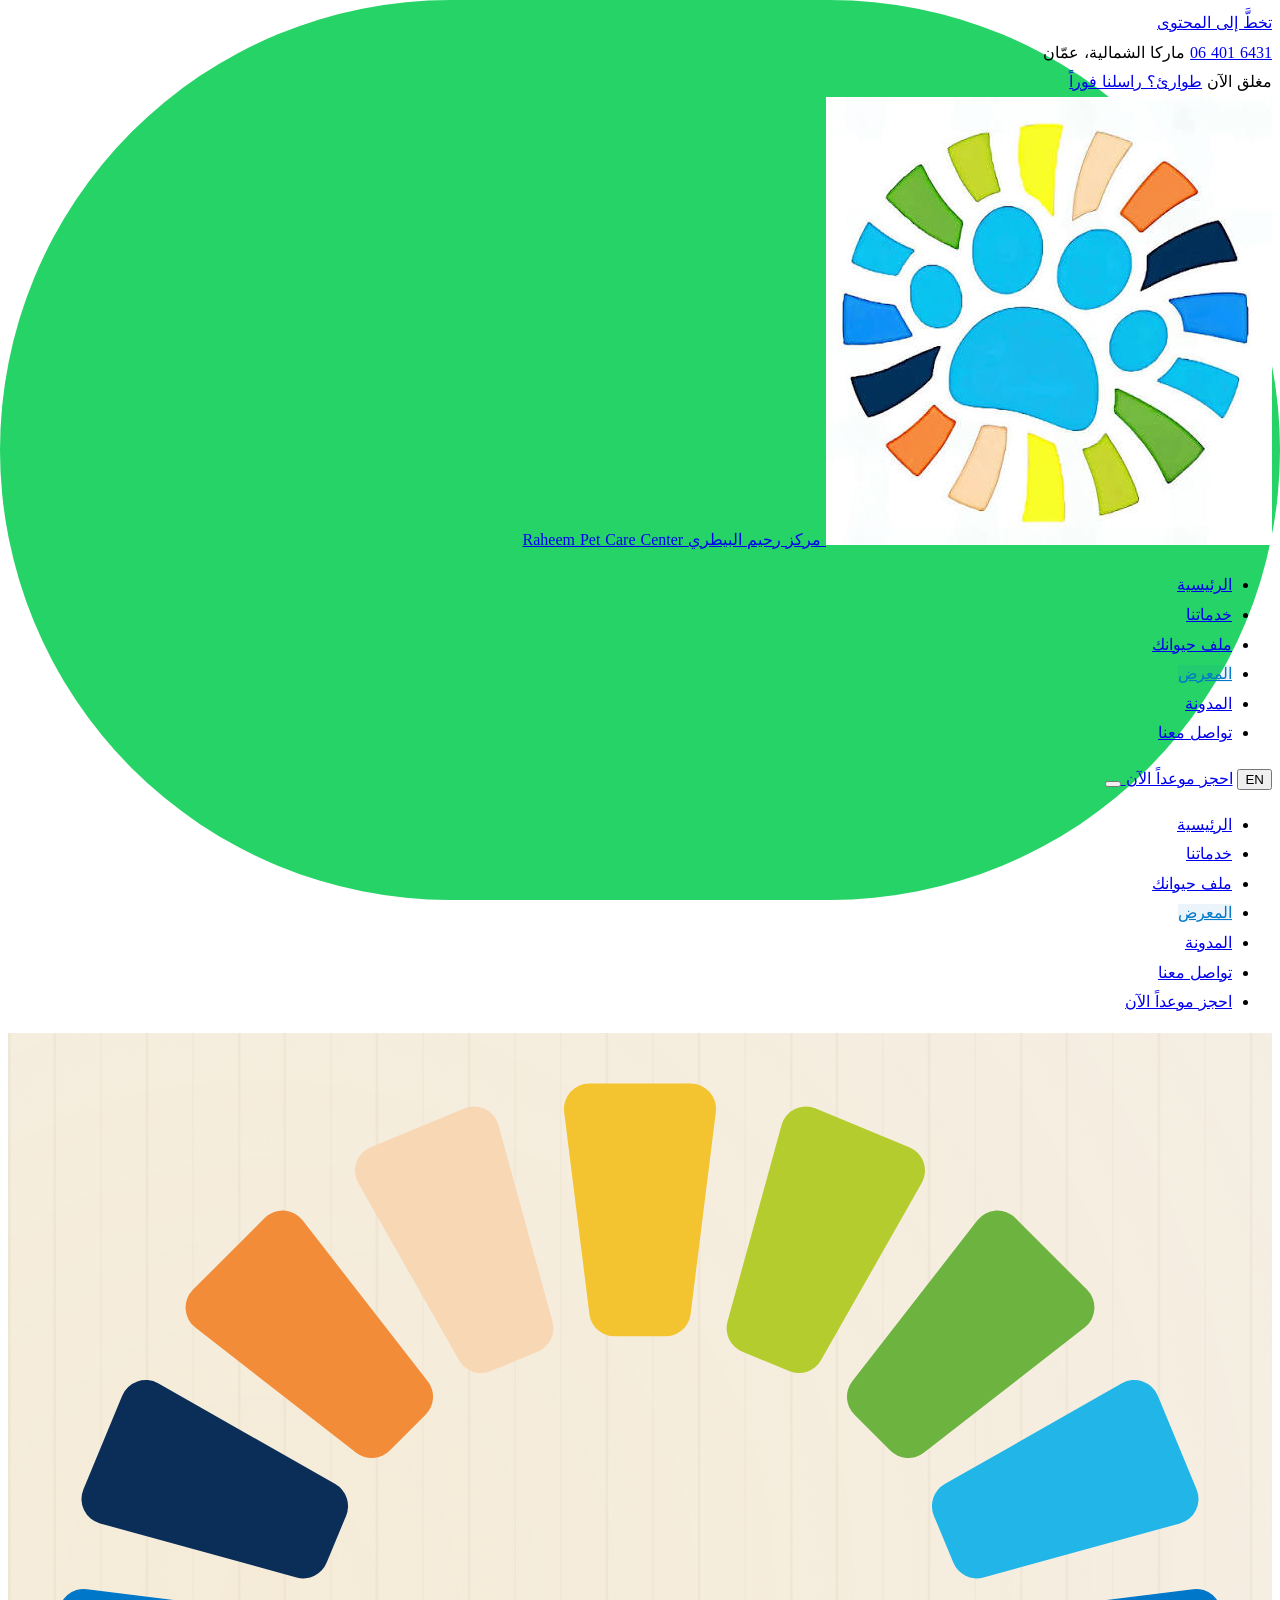
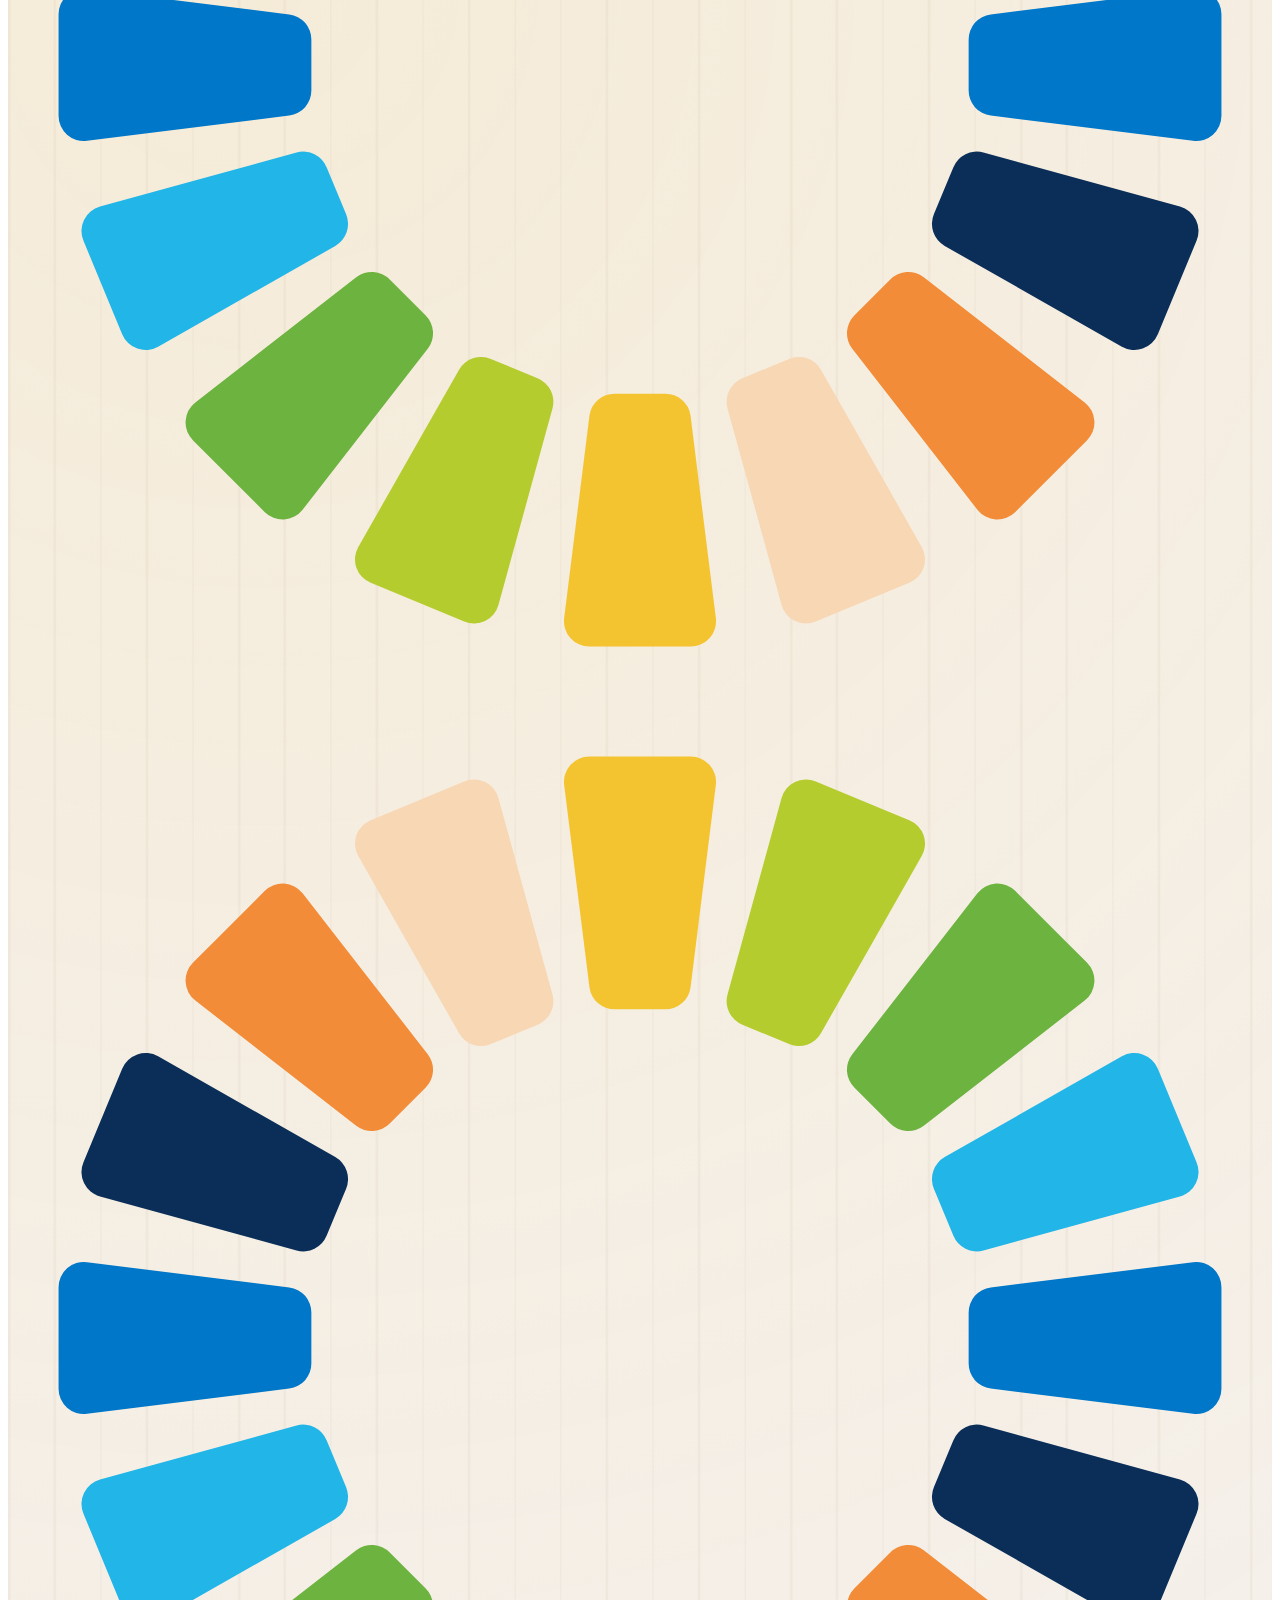
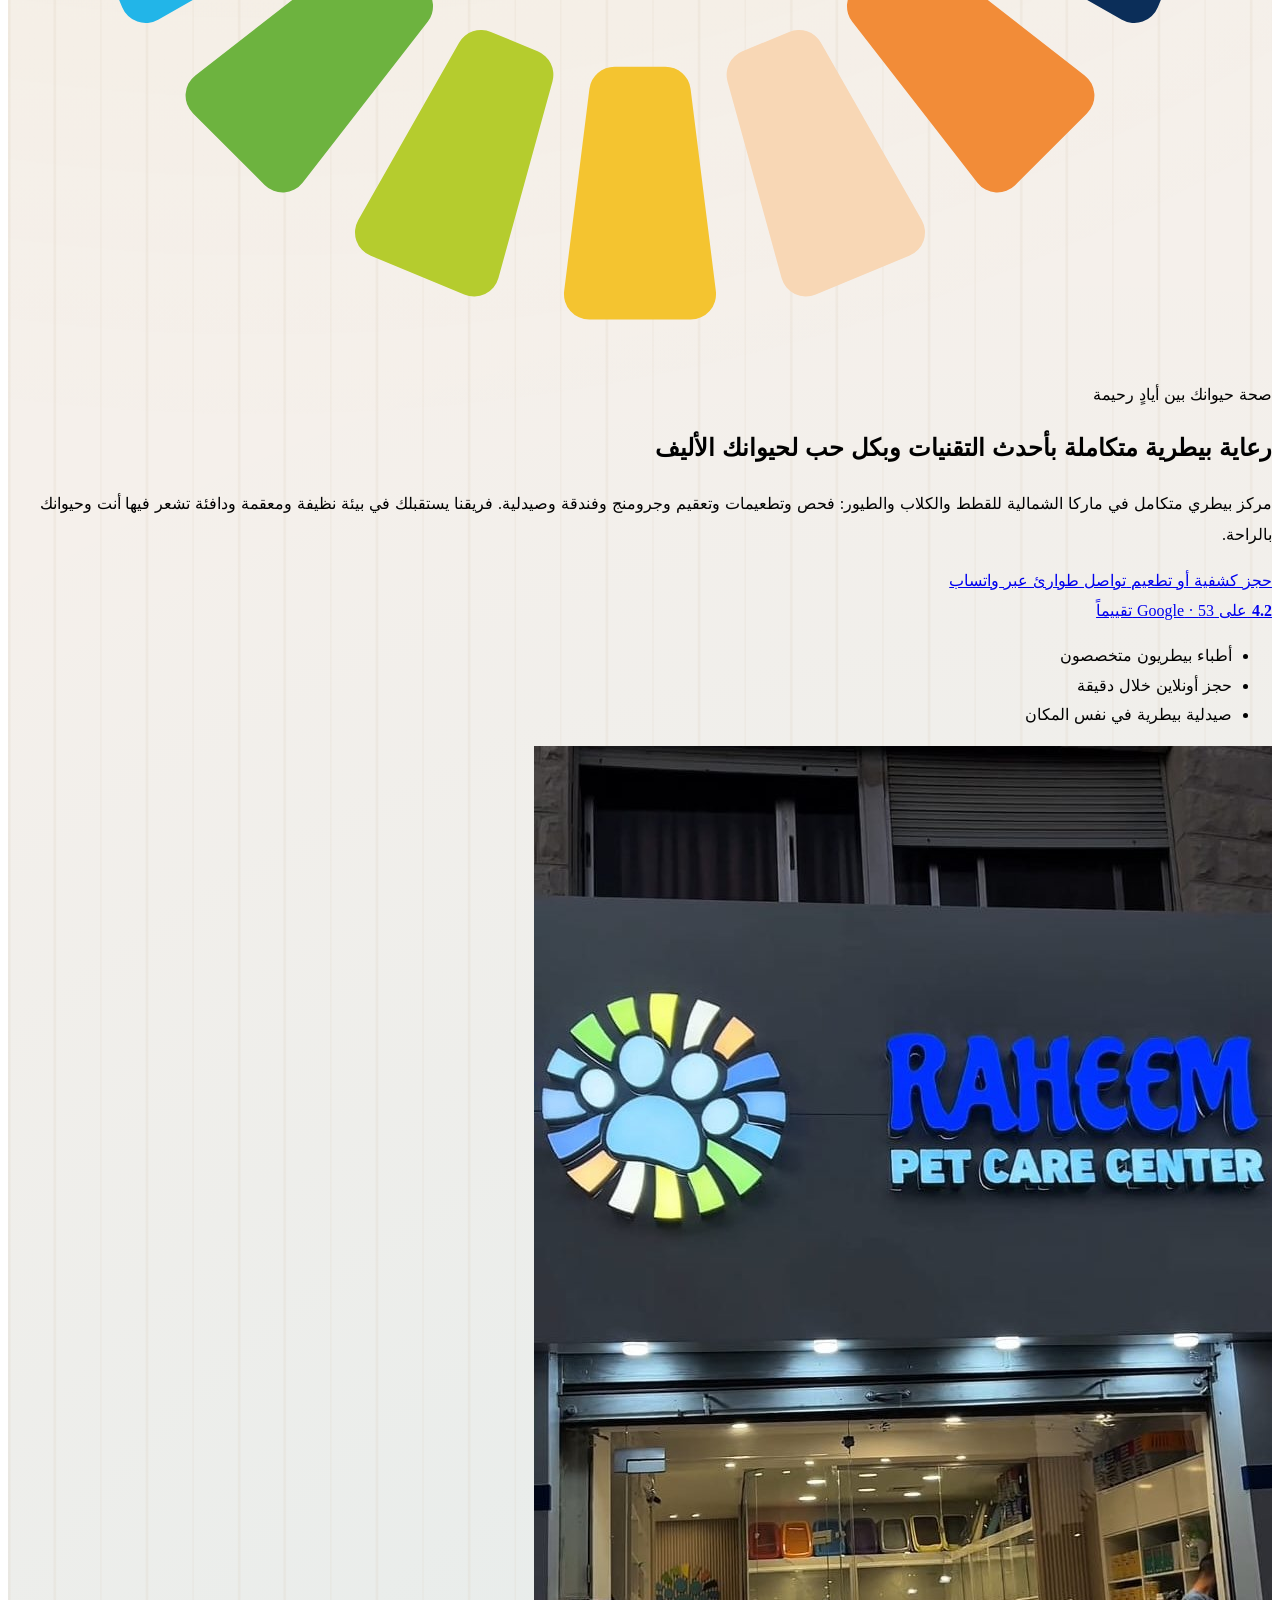
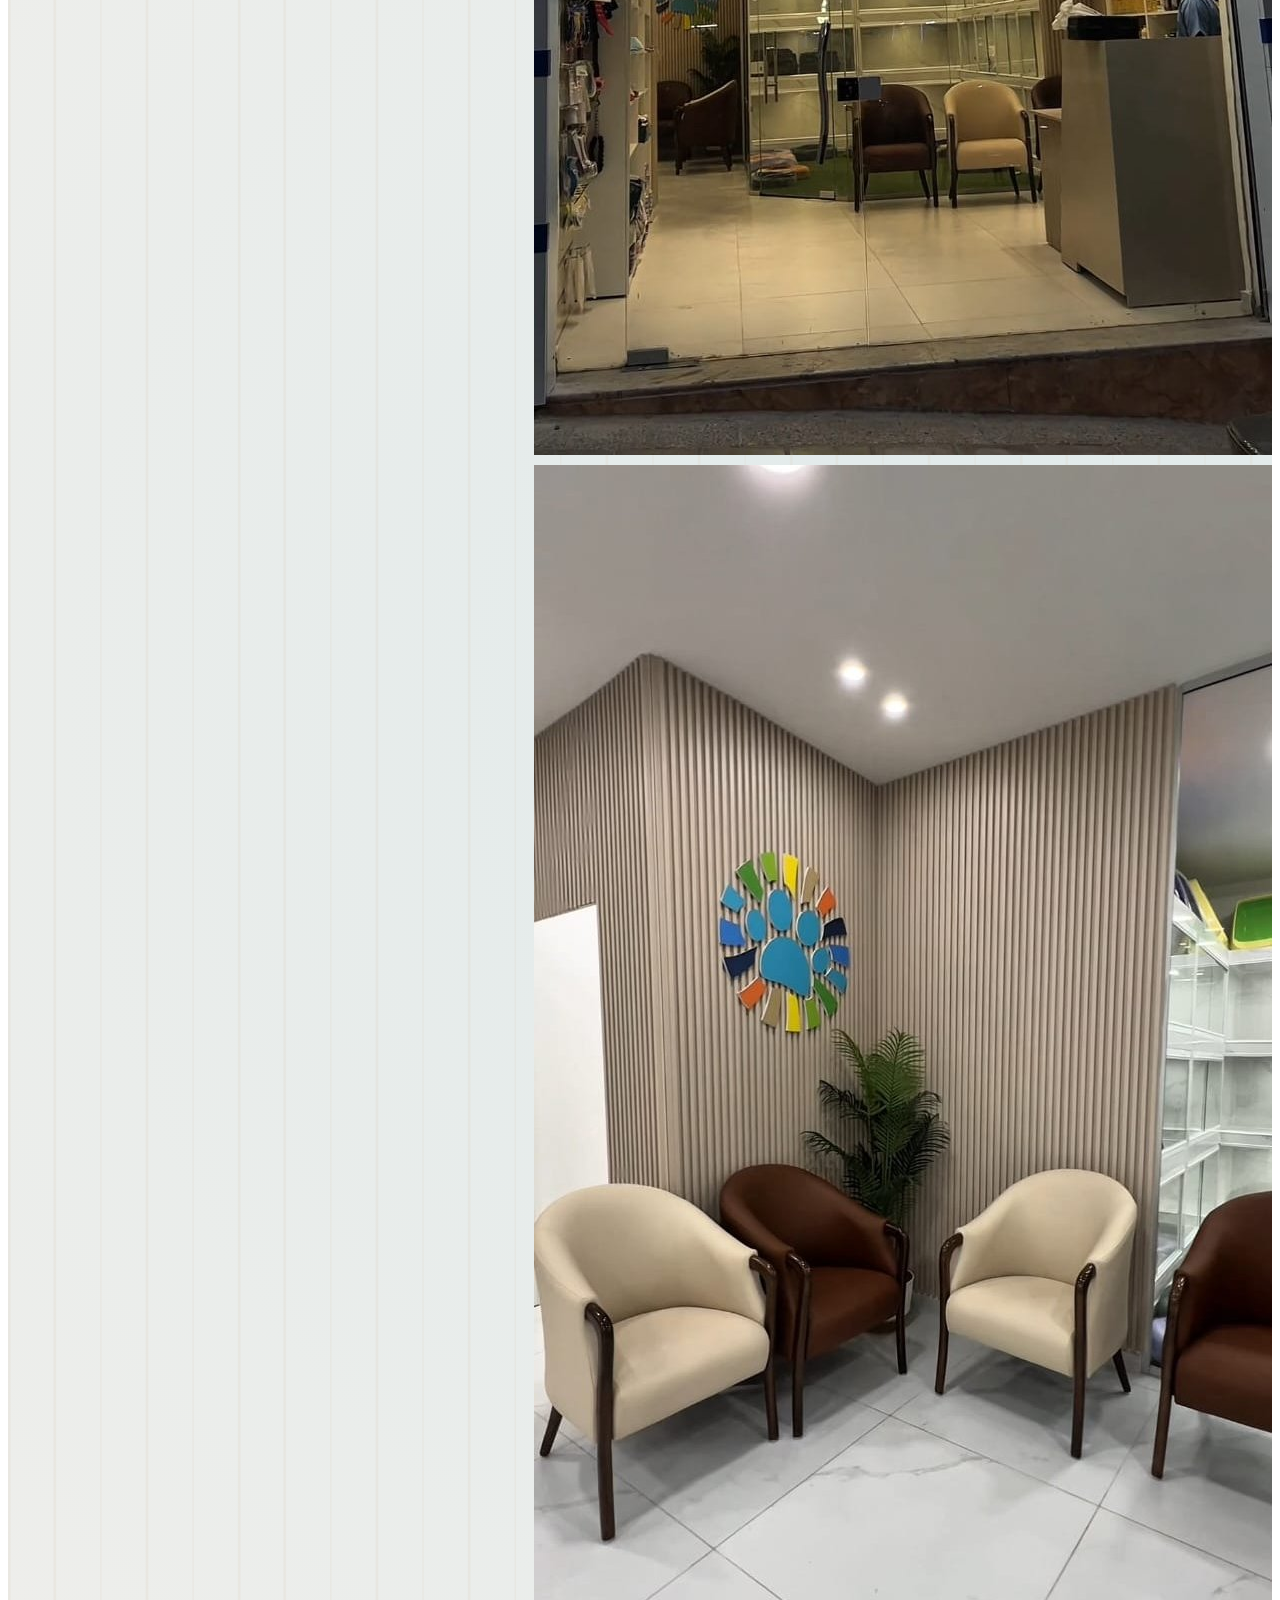
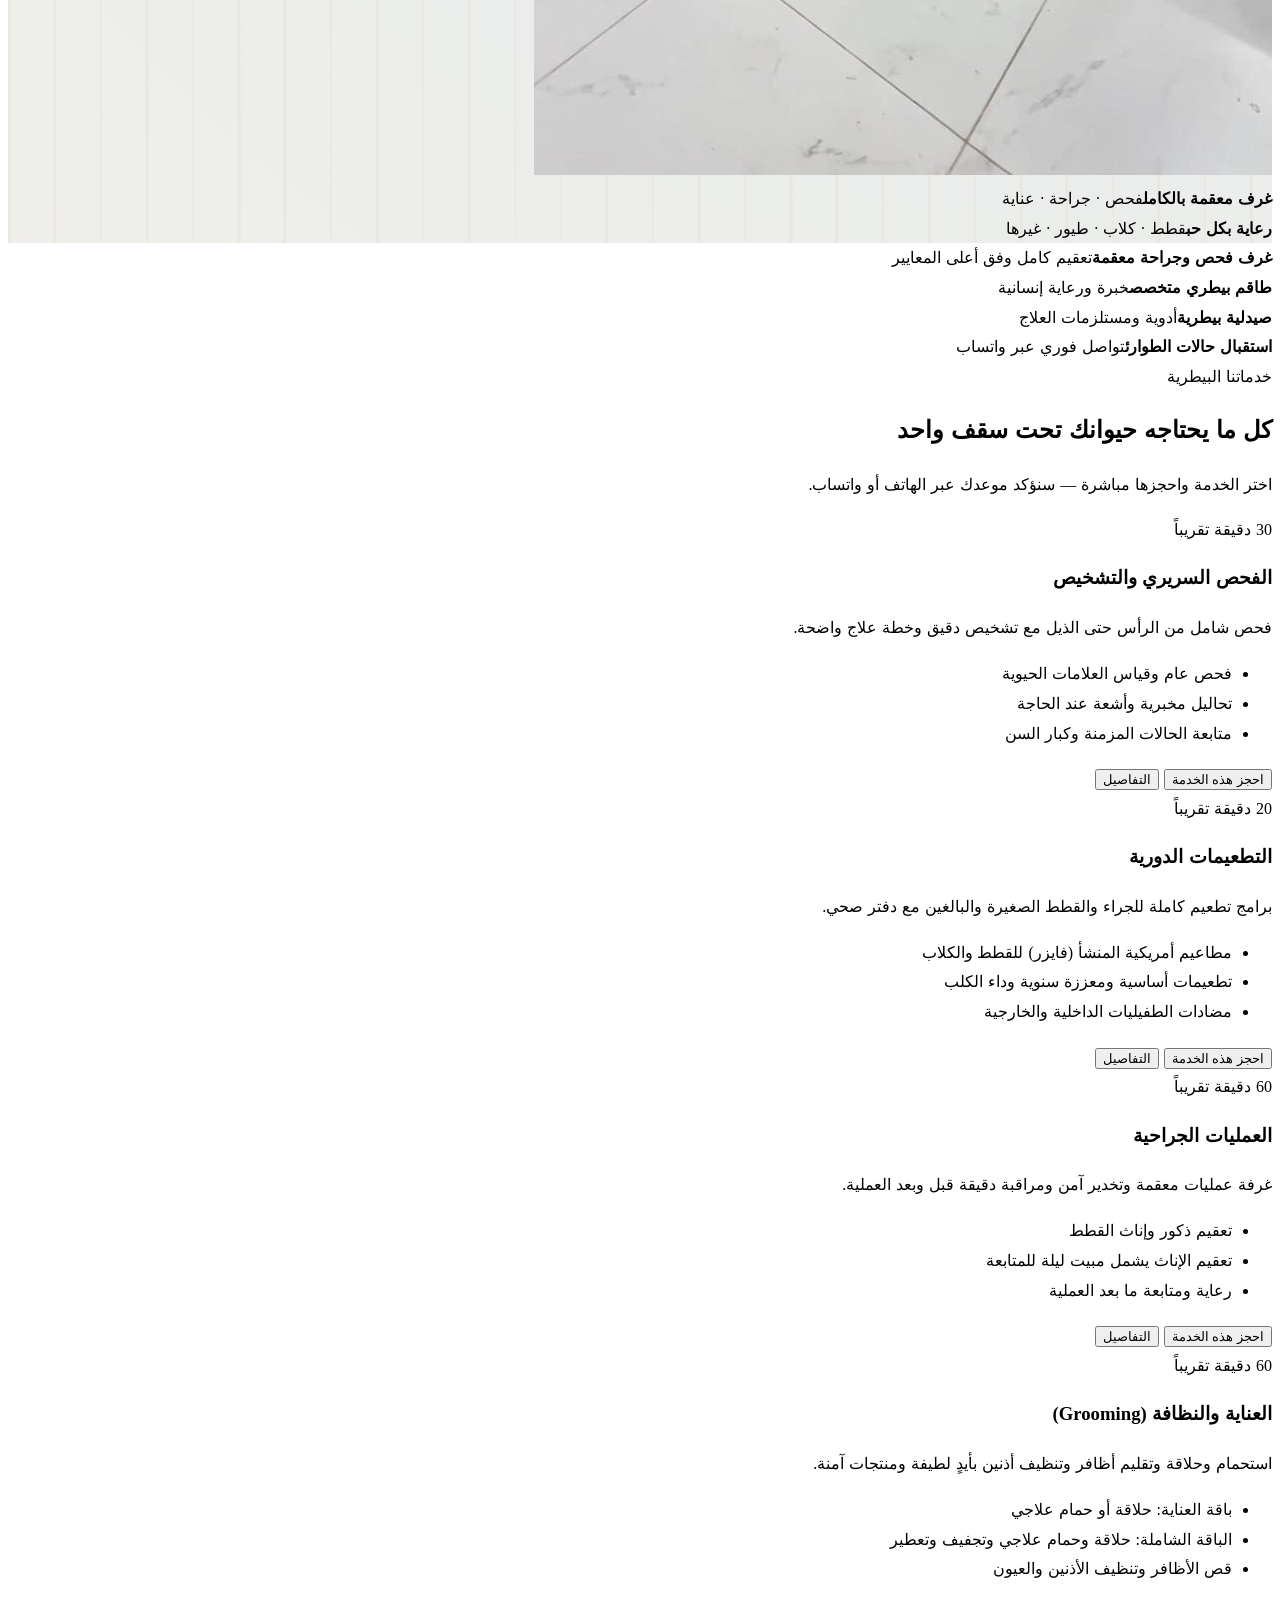
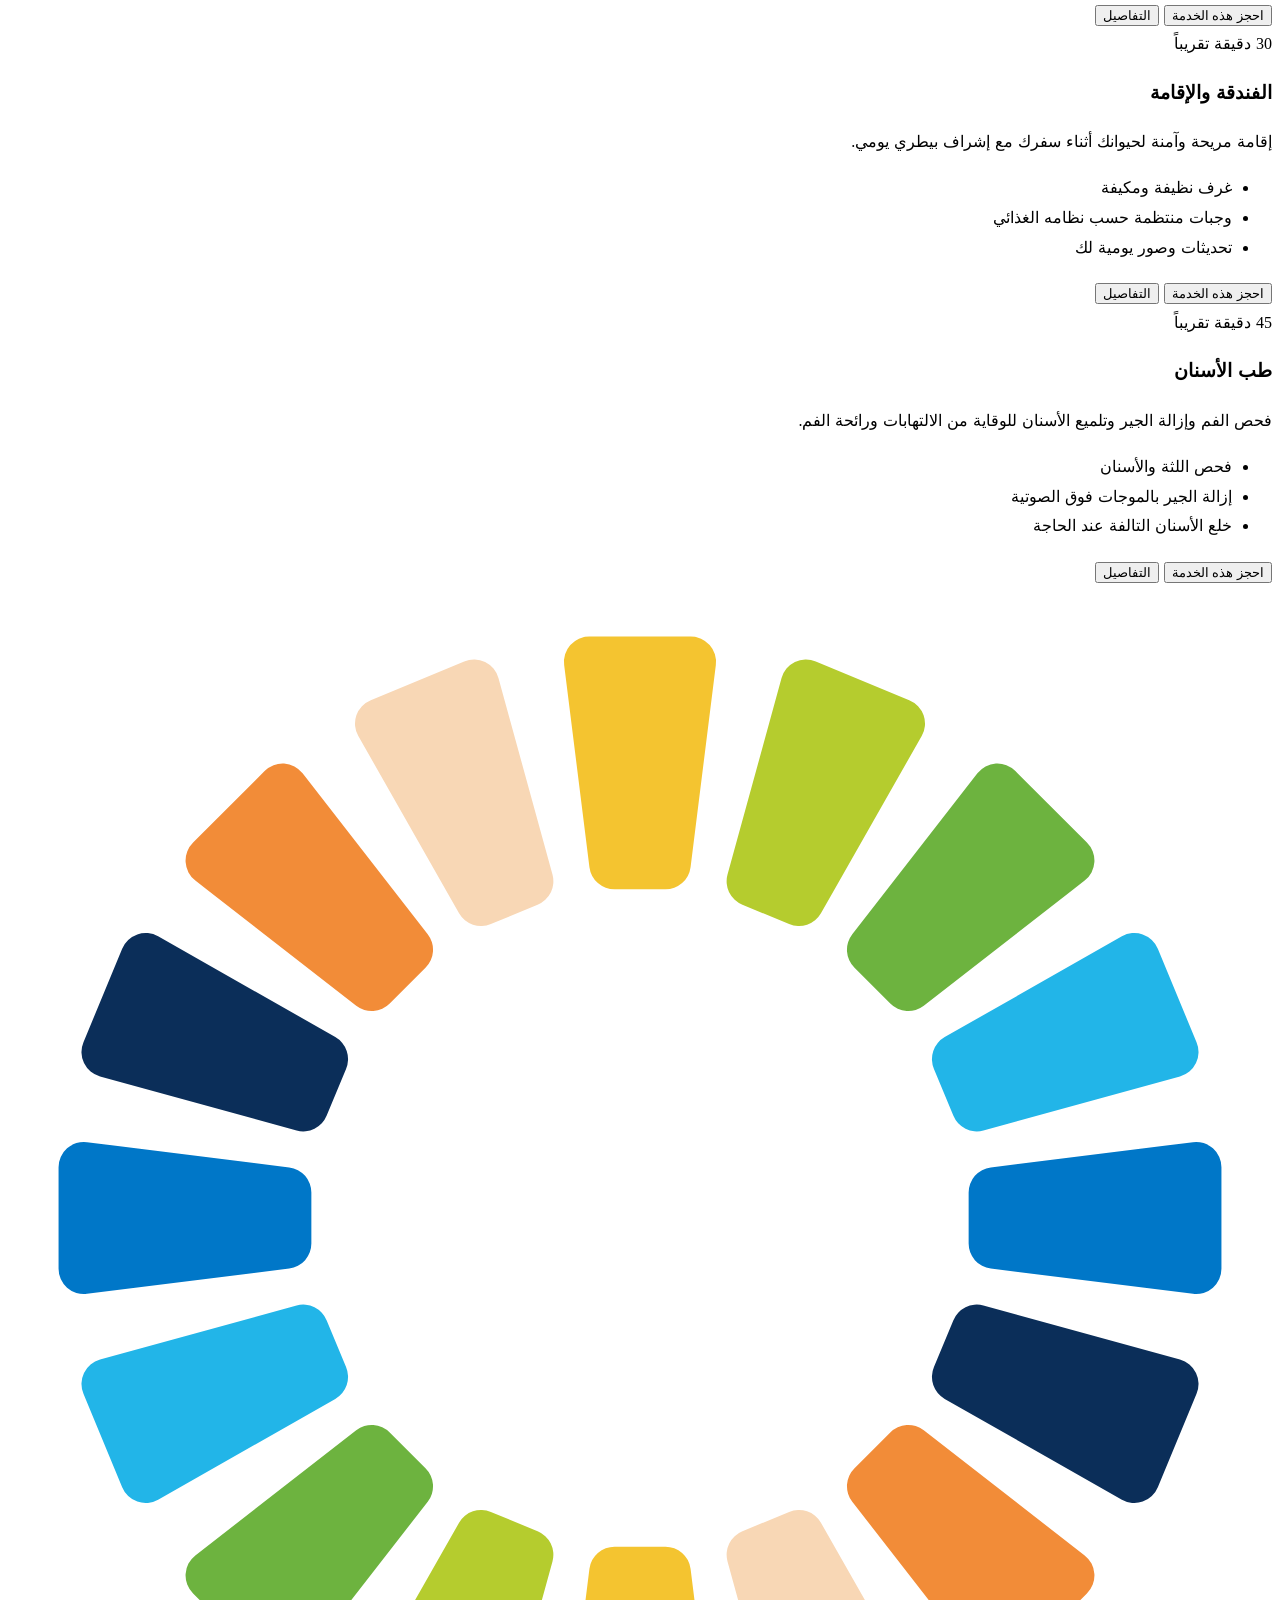
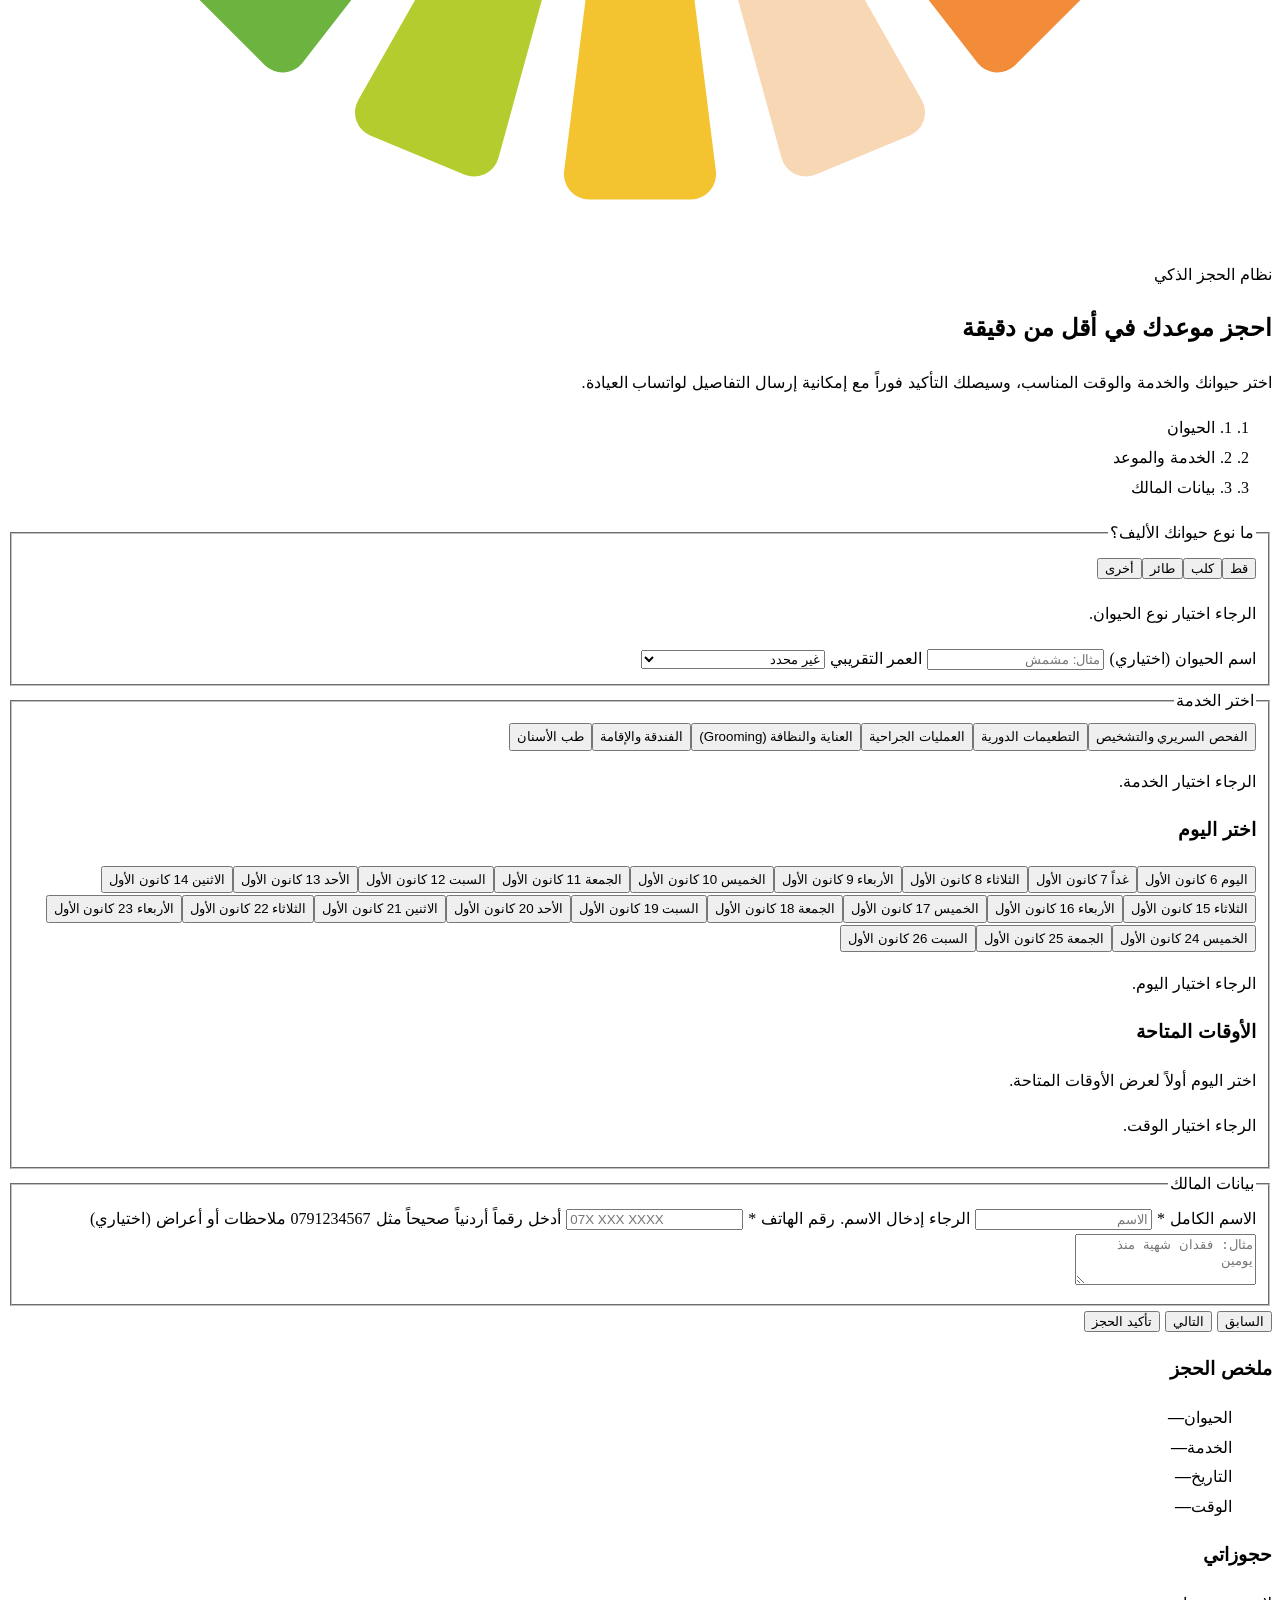
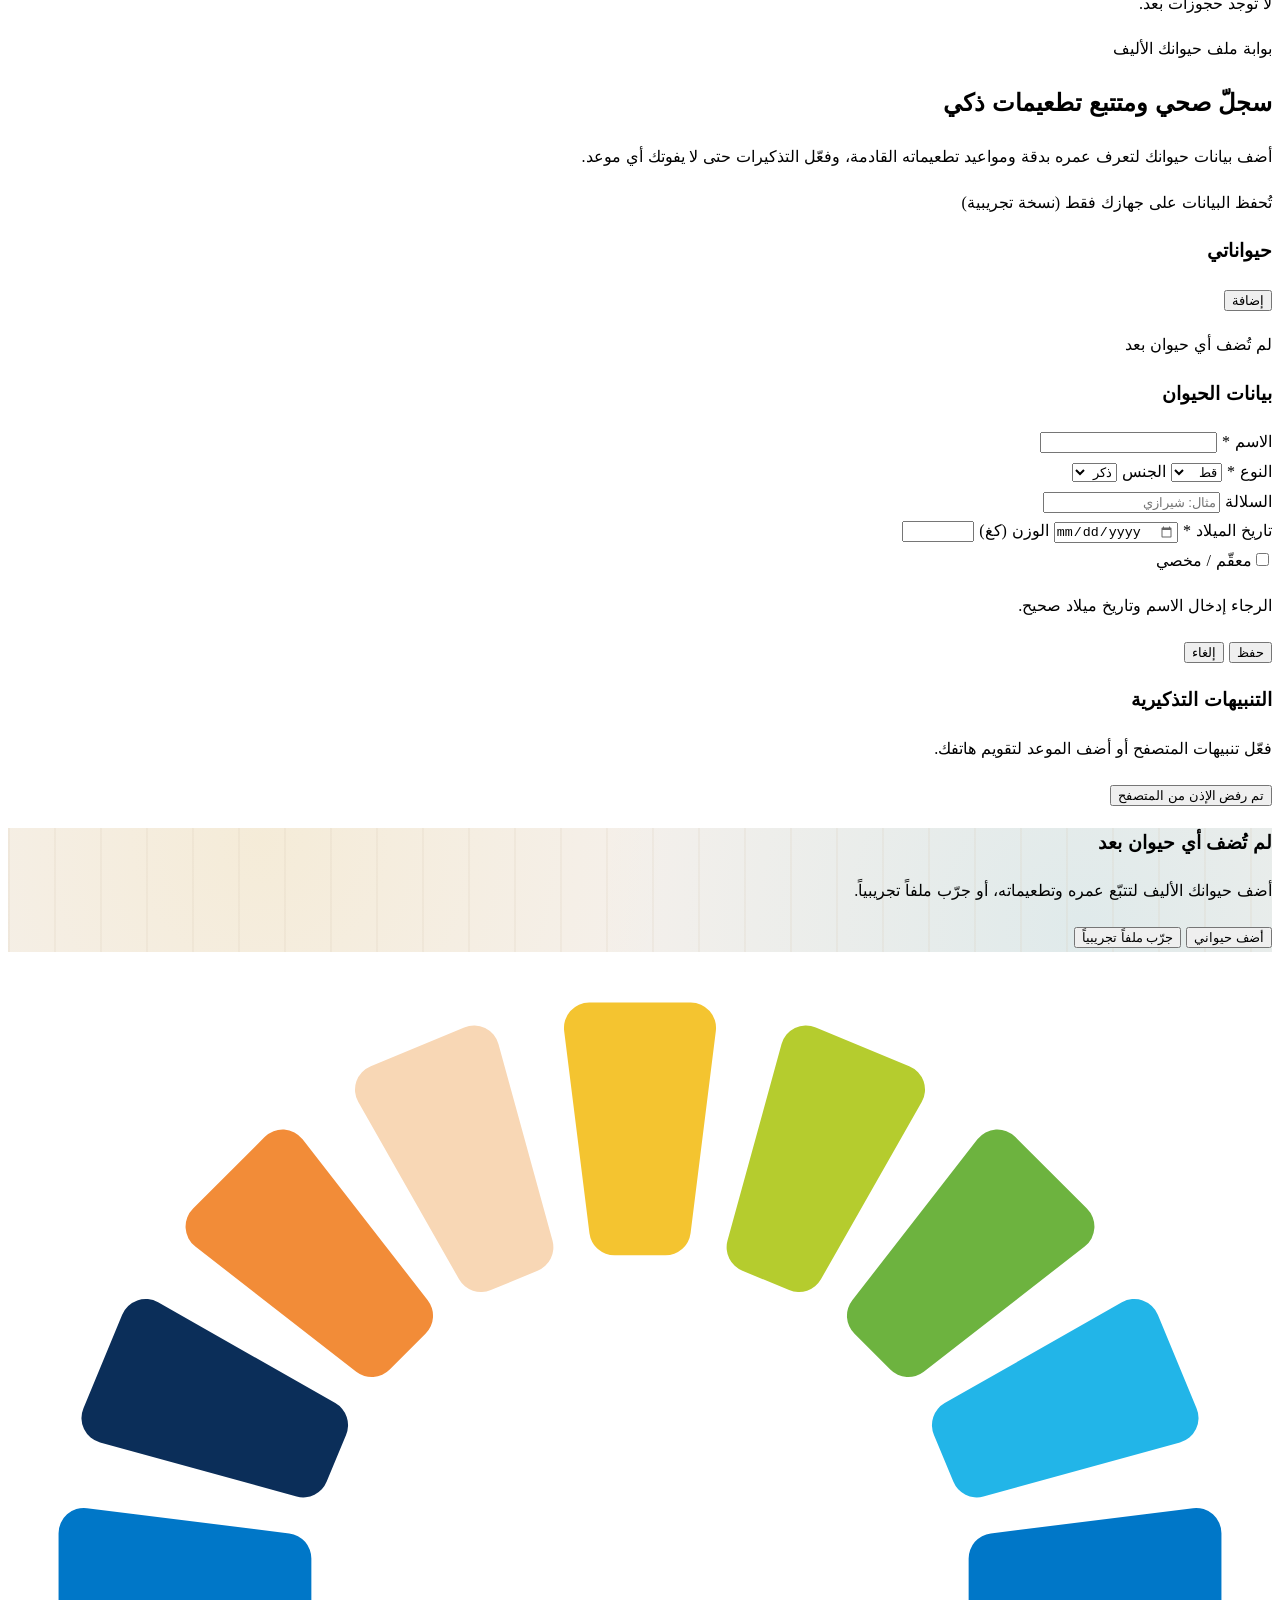
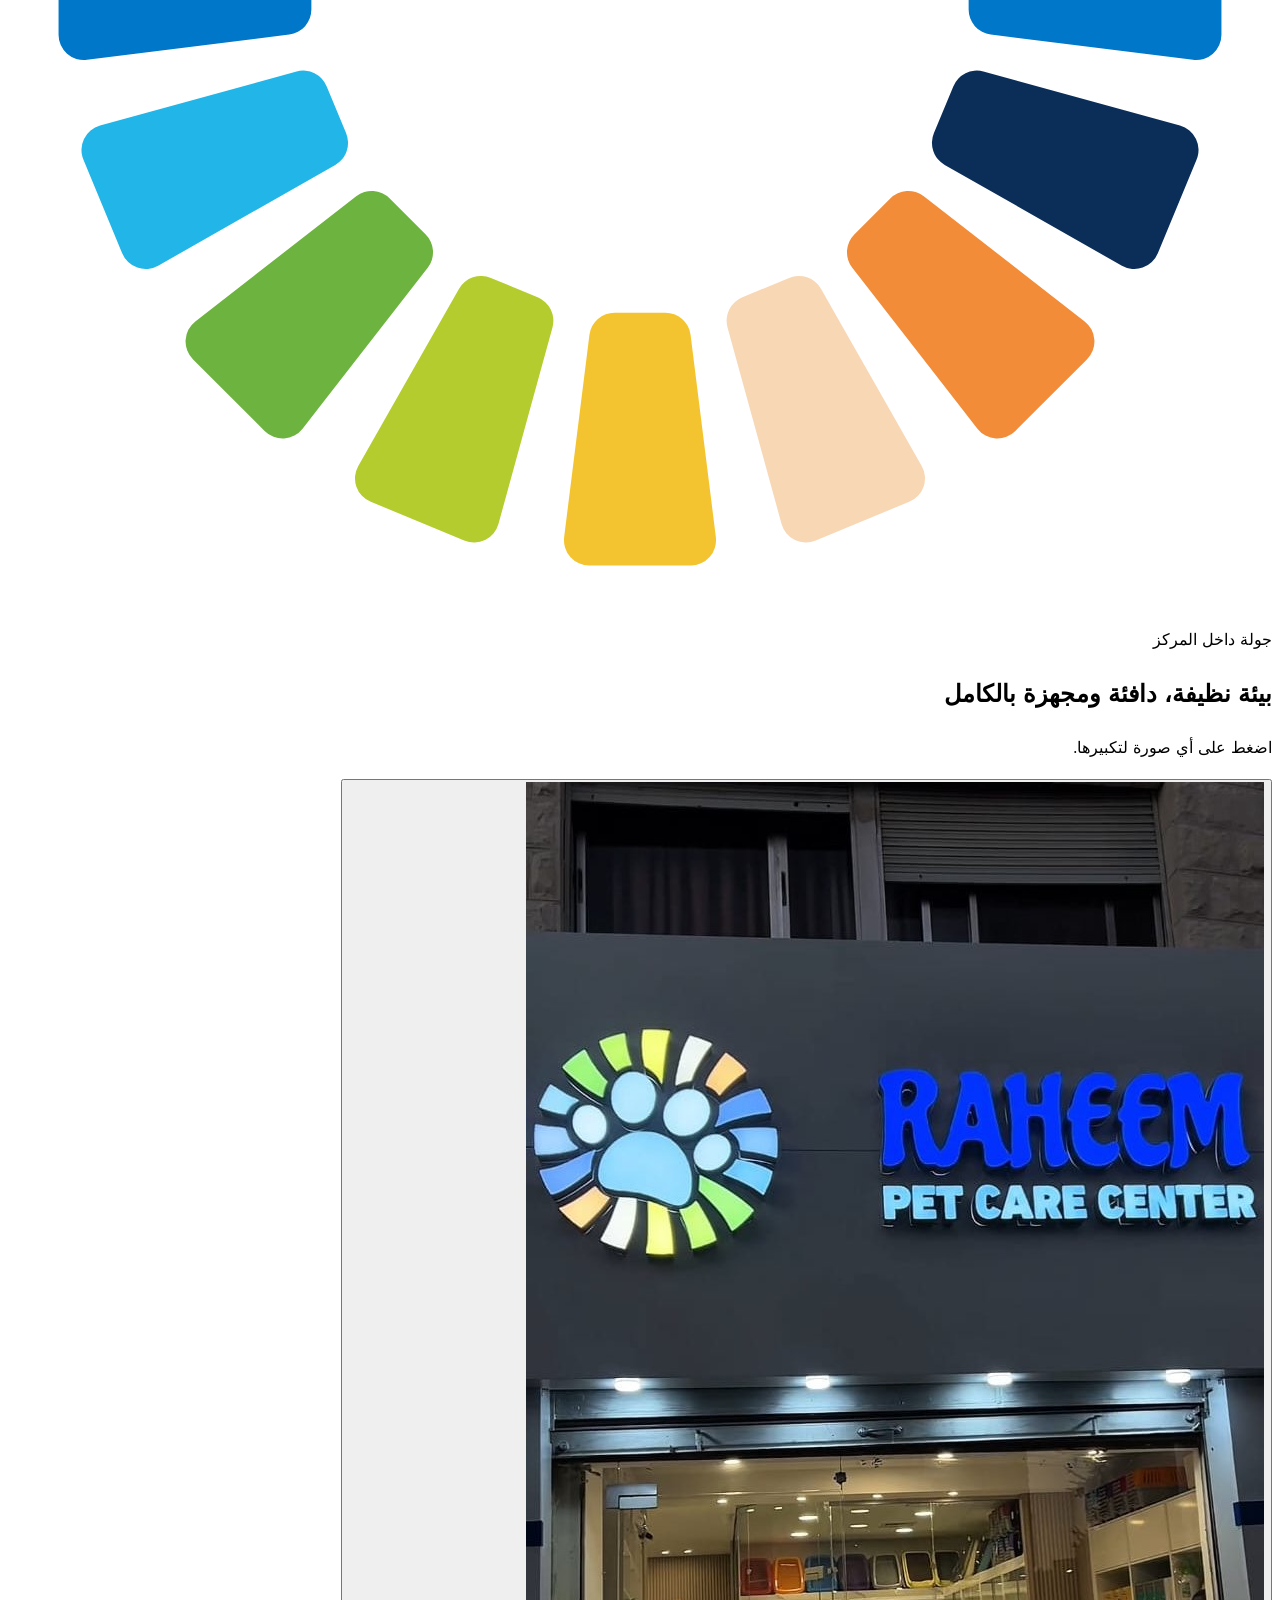
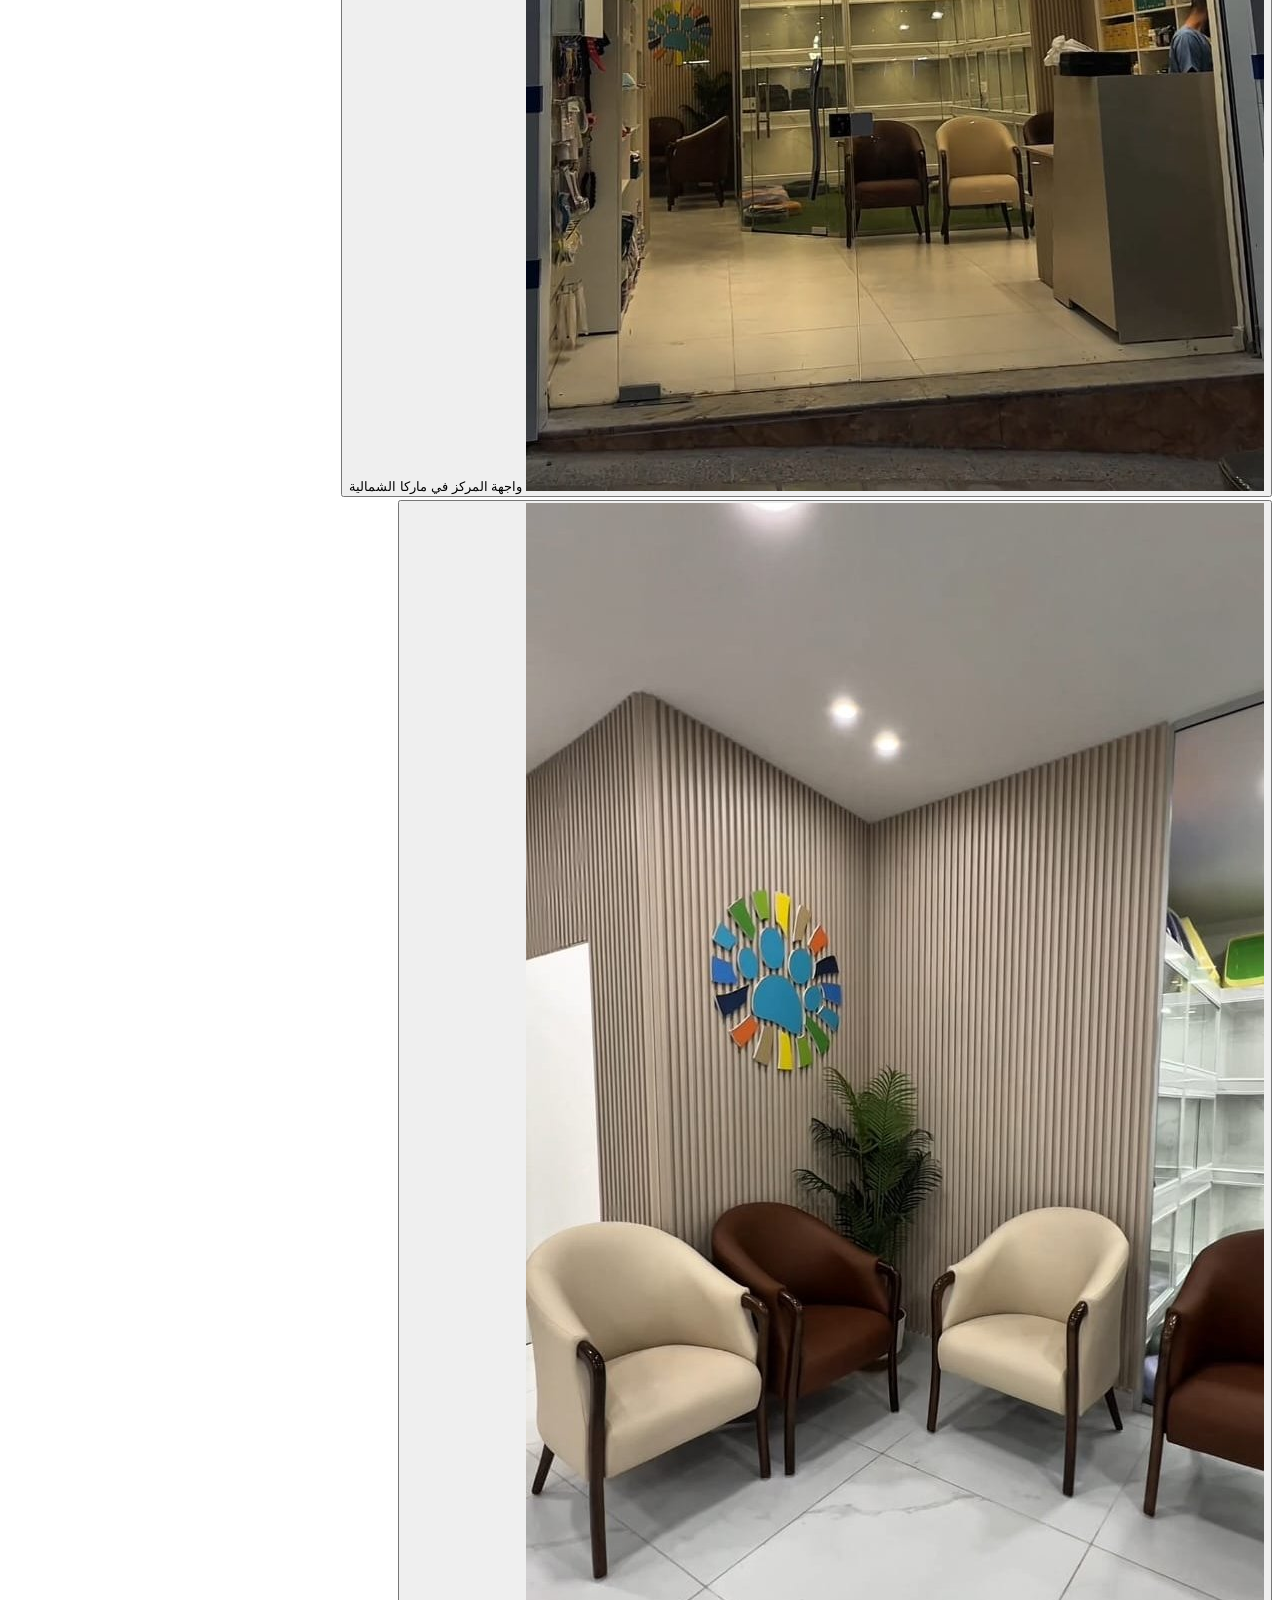
==== commit 09fd41cd: "Remove online shop and cart; keep bookings, clinic info and contact" ====
--- a/index.html
+++ b/index.html
@@ -1,677 +1,603 @@
-<!doctype html>
-<html lang="ar" dir="rtl">
-<head>
-  <meta charset="utf-8">
-  <meta name="viewport" content="width=device-width, initial-scale=1">
-  <title>مركز رحيم البيطري | عيادة بيطرية متكاملة في عمّان</title>
-  <meta name="description" content="مركز رحيم البيطري (Raheem Pet Care Center) في ماركا الشمالية، عمّان: فحص وتشخيص، تطعيمات، عمليات جراحية، حلاقة واستحمام، فندقة للحيوانات الأليفة، طب أسنان، وصيدلية ومتجر مستلزمات. هاتف 06 401 6431 — احجز موعدك أونلاين.">
-  <meta name="keywords" content="عيادة بيطرية عمان, عيادة بيطرية ماركا, طبيب بيطري ماركا الشمالية, طبيب بيطري عمان, تطعيم قطط, تطعيم كلاب, حلاقة قطط, جرومنج, فندق حيوانات, صيدلية بيطرية, Raheem Pet Care, vet Amman, vet Marka">
-  <meta name="theme-color" content="#0077C8">
-  <link rel="icon" href="images/logo.jpg">
-  <link rel="canonical" href="https://aboxomarx-dot.github.io/raheem-pet-care/">
-
-  <!-- Open Graph للمشاركة على وسائل التواصل -->
-  <meta property="og:type" content="website">
-  <meta property="og:title" content="مركز رحيم البيطري | Raheem Pet Care Center">
-  <meta property="og:description" content="رعاية بيطرية متكاملة بأحدث التقنيات وبكل حب لحيوانك الأليف — عمّان، الأردن.">
-  <meta property="og:image" content="https://aboxomarx-dot.github.io/raheem-pet-care/images/clinic-front.jpg">
-  <meta property="og:locale" content="ar_JO">
-  <meta property="og:locale:alternate" content="en_US">
-
-  <!-- الخطوط -->
-  <link rel="preconnect" href="https://fonts.googleapis.com">
-  <link rel="preconnect" href="https://fonts.gstatic.com" crossorigin>
-  <link href="https://fonts.googleapis.com/css2?family=Cairo:wght@400;500;600;700;800;900&display=swap" rel="stylesheet">
-
-  <!-- Tailwind CSS -->
-  <script src="https://cdn.tailwindcss.com/3.4.16"></script>
-  <script>
-    tailwind.config = {
-      theme: {
-        extend: {
-          colors: {
-            brand: { DEFAULT: '#0077C8', dark: '#1E40AF', sky: '#22B5E8', navy: '#0B2E59', light: '#E6F3FB' },
-            sun: '#F4C430', leaf: '#6DB33F', tang: '#F28C38', peach: '#F8D7B5',
-            sand: '#F5F0EB', wood: { DEFAULT: '#D6C7B2', dark: '#A58B6F' }
-          },
-          fontFamily: { sans: ['Cairo', 'Tajawal', 'system-ui', 'sans-serif'] },
-          boxShadow: { soft: '0 10px 30px -12px rgba(11,46,89,.18)', glow: '0 12px 30px -10px rgba(0,119,200,.55)' }
-        }
-      }
-    };
-  </script>
-
-  <!-- يحدد أن JavaScript يعمل + بديل تلقائي للصور غير الموجودة بعد -->
-  <script>
-    document.documentElement.classList.add('js');
-    /* عند غياب صورة (لم تُرفع بعد) تظهر بطاقة بديلة تحمل اسم الملف المطلوب */
-    function phFail(img) {
-      img.onerror = null;
-      var name = (img.getAttribute('src') || '').split('/').pop();
-      var svg = '<svg xmlns="http://www.w3.org/2000/svg" width="1200" height="800" viewBox="0 0 1200 800">' +
-        '<defs><linearGradient id="g" x1="0" y1="0" x2="1" y2="1"><stop offset="0" stop-color="#F5F0EB"/><stop offset="1" stop-color="#E6DCCF"/></linearGradient></defs>' +
-        '<rect width="1200" height="800" fill="url(#g)"/>' +
-        '<g fill="#0077C8" opacity=".18" transform="translate(600 330)"><ellipse cx="0" cy="40" rx="95" ry="80"/><ellipse cx="-105" cy="-50" rx="38" ry="48"/><ellipse cx="-40" cy="-110" rx="38" ry="50"/><ellipse cx="40" cy="-110" rx="38" ry="50"/><ellipse cx="105" cy="-50" rx="38" ry="48"/></g>' +
-        '<text x="600" y="560" text-anchor="middle" font-family="Cairo,Arial" font-size="44" font-weight="700" fill="#0B2E59">' + name + '</text>' +
-        '<text x="600" y="620" text-anchor="middle" font-family="Cairo,Arial" font-size="30" fill="#A58B6F">images/' + name + '</text></svg>';
-      img.src = 'data:image/svg+xml;charset=utf-8,' + encodeURIComponent(svg);
-      img.classList.add('is-placeholder');
-    }
-  </script>
-  <link rel="stylesheet" href="assets/css/custom.css?v=4">
-
-  <!-- بيانات منظمة لمحركات البحث (عدّل القيم الحقيقية) -->
-  <script type="application/ld+json">
-  {
-    "@context": "https://schema.org",
-    "@type": "VeterinaryCare",
-    "name": "مركز رحيم البيطري - Raheem Pet Care Center",
-    "image": "https://aboxomarx-dot.github.io/raheem-pet-care/images/clinic-front.jpg",
-    "logo": "https://aboxomarx-dot.github.io/raheem-pet-care/images/logo.jpg",
-    "url": "https://aboxomarx-dot.github.io/raheem-pet-care/",
-    "telephone": "+962-6-401-6431",
-    "email": "raheem.pet.center@gmail.com",
-    "address": { "@type": "PostalAddress", "streetAddress": "شارع مرزوق أبو جاموس، مقابل متجر نجم الخلوي", "addressLocality": "ماركا الشمالية، عمّان", "addressCountry": "JO" },
-    "geo": { "@type": "GeoCoordinates", "latitude": 31.979545, "longitude": 35.9862981 },
-    "hasMap": "https://maps.app.goo.gl/a3jWfwWLxkikpUy28",
-    "sameAs": ["https://www.facebook.com/p/%D9%85%D8%B1%D9%83%D8%B2-%D8%B1%D8%AD%D9%8A%D9%85-%D8%A7%D9%84%D8%A8%D9%8A%D8%B7%D8%B1%D9%8A-Raheem-Pet-Care-Center-61580799140964/"],
-    "openingHoursSpecification": [
-      { "@type": "OpeningHoursSpecification", "dayOfWeek": ["Saturday","Sunday","Monday","Tuesday","Wednesday","Thursday"], "opens": "11:00", "closes": "21:00" },
-      { "@type": "OpeningHoursSpecification", "dayOfWeek": "Friday", "opens": "14:00", "closes": "18:00" }
-    ],
-    "priceRange": "$$"
-  }
-  </script>
-</head>
-
-<body class="font-sans bg-white text-slate-800 antialiased pb-16 lg:pb-0">
-
-<a href="#main" class="sr-only focus:not-sr-only focus:fixed focus:top-2 focus:start-2 focus:z-[100] bg-brand text-white px-4 py-2 rounded-lg" data-i18n="a11y.skip">تخطَّ إلى المحتوى</a>
-
-<!-- =================== الشريط العلوي =================== -->
-<header id="siteHeader" class="fixed inset-x-0 top-0 z-40 transition-shadow">
-  <!-- شريط معلومات صغير -->
-  <div class="bg-brand-navy text-white/90 text-xs sm:text-[13px]">
-    <div class="max-w-7xl mx-auto px-4 h-9 flex items-center justify-between gap-4">
-      <div class="flex items-center gap-4 min-w-0">
-        <a href="#" data-phone-link class="flex items-center gap-1.5 hover:text-white"><i data-lucide="phone" class="w-3.5 h-3.5"></i><span dir="ltr" data-phone-text>+962 6 000 0000</span></a>
-        <span class="hidden sm:flex items-center gap-1.5 truncate"><i data-lucide="map-pin" class="w-3.5 h-3.5 shrink-0"></i><span data-i18n="top.location">ماركا الشمالية، عمّان</span></span>
-      </div>
-      <div class="flex items-center gap-2 shrink-0">
-        <span id="openNowBadge" class="inline-flex items-center gap-1.5 rounded-full px-2 py-0.5 bg-white/10"></span>
-        <a href="#" data-wa-emergency class="hidden md:inline-flex items-center gap-1 text-sun font-bold hover:underline"><i data-lucide="siren" class="w-3.5 h-3.5"></i><span data-i18n="top.emergency">طوارئ؟ راسلنا فوراً</span></a>
-      </div>
-    </div>
-  </div>
-
-  <nav class="bg-white/95 backdrop-blur border-b border-wood/40" aria-label="Main">
-    <div class="max-w-7xl mx-auto px-4 h-16 lg:h-[76px] flex items-center justify-between gap-3">
-      <a href="#home" class="flex items-center gap-2 sm:gap-2.5 min-w-0" aria-label="Raheem Pet Care Center">
-        <img src="images/logo.jpg" alt="شعار مركز رحيم البيطري" class="h-10 w-10 sm:h-11 sm:w-11 lg:h-12 lg:w-12 shrink-0 rounded-full object-cover ring-2 ring-brand/10">
-        <span class="leading-tight min-w-0">
-          <span class="block font-extrabold text-brand-navy text-[13px] sm:text-[15px] lg:text-lg truncate" data-i18n="brand.name">مركز رحيم البيطري</span>
-          <span class="block text-[10px] sm:text-[11px] text-slate-500 font-semibold truncate" data-i18n="brand.sub">Raheem Pet Care Center</span>
-        </span>
-      </a>
-
-      <ul class="hidden xl:flex items-center gap-1 font-semibold text-slate-700 text-[15px]">
-        <li><a href="#home" class="nav-link px-3 py-2 rounded-lg hover:text-brand transition" data-i18n="nav.home">الرئيسية</a></li>
-        <li><a href="#services" class="nav-link px-3 py-2 rounded-lg hover:text-brand transition" data-i18n="nav.services">خدماتنا</a></li>
-        <li><a href="#shop" class="nav-link px-3 py-2 rounded-lg hover:text-brand transition" data-i18n="nav.shop">المتجر</a></li>
-        <li><a href="#pet-profile" class="nav-link px-3 py-2 rounded-lg hover:text-brand transition" data-i18n="nav.profile">ملف حيوانك</a></li>
-        <li><a href="#gallery" class="nav-link px-3 py-2 rounded-lg hover:text-brand transition" data-i18n="nav.gallery">المعرض</a></li>
-        <li><a href="#blog" class="nav-link px-3 py-2 rounded-lg hover:text-brand transition" data-i18n="nav.blog">المدونة</a></li>
-        <li><a href="#contact" class="nav-link px-3 py-2 rounded-lg hover:text-brand transition" data-i18n="nav.contact">تواصل معنا</a></li>
-      </ul>
-
-      <div class="flex items-center gap-1.5 sm:gap-2 shrink-0">
-        <button id="langToggle" type="button" class="h-10 px-2.5 sm:px-3 rounded-xl border border-slate-200 hover:border-brand hover:text-brand font-bold text-sm flex items-center gap-1.5 transition" aria-label="Switch language">
-          <i data-lucide="globe" class="w-4 h-4 hidden sm:block"></i><span id="langLabel">EN</span>
-        </button>
-        <button id="cartBtn" type="button" class="relative h-10 w-10 rounded-xl border border-slate-200 hover:border-brand hover:text-brand grid place-items-center transition" data-i18n-aria="cart.open" aria-label="سلة المشتريات">
-          <i data-lucide="shopping-bag" class="w-5 h-5"></i>
-          <span id="cartCount" class="absolute -top-1.5 -end-1.5 min-w-[20px] h-5 px-1 rounded-full bg-tang text-white text-[11px] font-bold grid place-items-center hidden">0</span>
-        </button>
-        <a href="#booking" class="hidden sm:inline-flex items-center gap-2 h-10 px-4 lg:px-5 rounded-xl bg-brand hover:bg-brand-dark text-white font-bold shadow-glow transition">
-          <i data-lucide="calendar-check" class="w-4 h-4"></i><span data-i18n="nav.book">احجز موعداً الآن</span>
-        </a>
-        <button id="menuBtn" type="button" class="xl:hidden h-10 w-10 rounded-xl border border-slate-200 grid place-items-center" aria-expanded="false" aria-controls="mobileMenu" aria-label="Menu">
-          <i data-lucide="menu" class="w-5 h-5"></i>
-        </button>
-      </div>
-    </div>
-
-    <!-- قائمة الجوال -->
-    <div id="mobileMenu" class="xl:hidden hidden border-t border-slate-100 bg-white">
-      <ul class="max-w-7xl mx-auto px-4 py-3 grid grid-cols-2 gap-1 font-semibold text-slate-700">
-        <li><a href="#home" class="nav-link block px-3 py-2.5 rounded-lg" data-i18n="nav.home">الرئيسية</a></li>
-        <li><a href="#services" class="nav-link block px-3 py-2.5 rounded-lg" data-i18n="nav.services">خدماتنا</a></li>
-        <li><a href="#shop" class="nav-link block px-3 py-2.5 rounded-lg" data-i18n="nav.shop">المتجر</a></li>
-        <li><a href="#pet-profile" class="nav-link block px-3 py-2.5 rounded-lg" data-i18n="nav.profile">ملف حيوانك</a></li>
-        <li><a href="#gallery" class="nav-link block px-3 py-2.5 rounded-lg" data-i18n="nav.gallery">المعرض</a></li>
-        <li><a href="#blog" class="nav-link block px-3 py-2.5 rounded-lg" data-i18n="nav.blog">المدونة</a></li>
-        <li><a href="#contact" class="nav-link block px-3 py-2.5 rounded-lg" data-i18n="nav.contact">تواصل معنا</a></li>
-        <li class="col-span-2 mt-1"><a href="#booking" class="flex justify-center items-center gap-2 h-11 rounded-xl bg-brand text-white font-bold"><i data-lucide="calendar-check" class="w-4 h-4"></i><span data-i18n="nav.book">احجز موعداً الآن</span></a></li>
-      </ul>
-    </div>
-  </nav>
-</header>
-
-<main id="main" class="pt-[100px] lg:pt-[112px]">
-
-<!-- =================== القسم الرئيسي HERO =================== -->
-<section id="home" class="relative overflow-hidden wood-texture">
-  <!-- أشعة الشعار الزخرفية -->
-  <div class="pointer-events-none absolute -top-40 -end-40 w-[560px] h-[560px] opacity-[.13]" data-rays></div>
-  <div class="pointer-events-none absolute -bottom-52 -start-52 w-[460px] h-[460px] opacity-[.10]" data-rays></div>
-
-  <div class="relative max-w-7xl mx-auto px-4 pt-10 pb-24 lg:pt-16 lg:pb-32 grid lg:grid-cols-2 gap-12 items-center">
-    <div class="reveal">
-      <span class="inline-flex items-center gap-2 rounded-full bg-white/80 border border-wood px-3 py-1.5 text-sm font-bold text-brand-navy shadow-sm">
-        <i data-lucide="paw-print" class="w-4 h-4 text-brand"></i><span data-i18n="hero.badge">صحة حيوانك بين أيادٍ رحيمة</span>
-      </span>
-      <h1 class="mt-5 text-3xl sm:text-4xl lg:text-[3rem] font-black leading-[1.55] text-brand-navy" data-i18n="hero.title">رعاية بيطرية متكاملة بأحدث التقنيات <span class="text-brand">وبكل حب</span> لحيوانك الأليف</h1>
-      <p class="mt-5 text-lg text-slate-600 leading-relaxed max-w-xl" data-i18n="hero.text">مركز بيطري متكامل في ماركا الشمالية للقطط والكلاب والطيور: فحص وتطعيمات وتعقيم وجرومنج وفندقة وصيدلية. فريقنا يستقبلك في بيئة نظيفة ومعقمة ودافئة تشعر فيها أنت وحيوانك بالراحة.</p>
-
-      <div class="mt-8 flex flex-col sm:flex-row gap-3">
-        <a href="#booking" class="inline-flex justify-center items-center gap-2 h-14 px-7 rounded-2xl bg-brand hover:bg-brand-dark text-white text-lg font-bold shadow-glow transition hover:-translate-y-0.5">
-          <i data-lucide="calendar-heart" class="w-5 h-5"></i><span data-i18n="hero.cta1">حجز كشفية أو تطعيم</span>
-        </a>
-        <a href="#" data-wa-emergency class="inline-flex justify-center items-center gap-2 h-14 px-7 rounded-2xl bg-[#25D366] hover:bg-[#1ebe5b] text-white text-lg font-bold shadow-soft transition hover:-translate-y-0.5">
-          <i data-lucide="message-circle" class="w-5 h-5"></i><span data-i18n="hero.cta2">تواصل طوارئ عبر واتساب</span>
-        </a>
-      </div>
-
-      <a href="#" data-maps-link target="_blank" rel="noopener" class="mt-6 inline-flex items-center gap-2 rounded-2xl bg-white/80 border border-wood px-4 py-2 shadow-sm hover:border-brand transition">
-        <span class="flex text-sun" aria-hidden="true"><i data-lucide="star" class="w-4 h-4 fill-current"></i><i data-lucide="star" class="w-4 h-4 fill-current"></i><i data-lucide="star" class="w-4 h-4 fill-current"></i><i data-lucide="star" class="w-4 h-4 fill-current"></i><i data-lucide="star-half" class="w-4 h-4 fill-current"></i></span>
-        <b class="text-brand-navy" data-rating-value>4.2</b>
-        <span class="text-sm text-slate-600"><span data-i18n="hero.rating">على Google</span> · <span data-rating-count>53</span> <span data-rating-label></span></span>
-      </a>
-
-      <ul class="mt-6 flex flex-wrap gap-x-6 gap-y-3 text-sm font-semibold text-slate-700">
-        <li class="flex items-center gap-2"><span class="w-7 h-7 rounded-full bg-leaf/15 text-leaf grid place-items-center"><i data-lucide="check" class="w-4 h-4"></i></span><span data-i18n="hero.p1">أطباء بيطريون متخصصون</span></li>
-        <li class="flex items-center gap-2"><span class="w-7 h-7 rounded-full bg-sun/20 text-amber-600 grid place-items-center"><i data-lucide="check" class="w-4 h-4"></i></span><span data-i18n="hero.p2">حجز أونلاين خلال دقيقة</span></li>
-        <li class="flex items-center gap-2"><span class="w-7 h-7 rounded-full bg-tang/15 text-tang grid place-items-center"><i data-lucide="check" class="w-4 h-4"></i></span><span data-i18n="hero.p3">صيدلية ومتجر في نفس المكان</span></li>
-      </ul>
-    </div>
-
-    <!-- إطار صور العيادة -->
-    <div class="relative reveal">
-      <div class="absolute -inset-3 rounded-[2.5rem] bg-gradient-to-br from-brand-sky/30 via-sun/20 to-tang/20 blur-2xl"></div>
-      <div class="relative rounded-[2rem] overflow-hidden border-[6px] border-white shadow-soft aspect-square sm:aspect-[5/4] lg:aspect-square bg-sand">
-        <img src="images/clinic-front.jpg" onerror="phFail(this)" alt="واجهة مركز رحيم البيطري" data-i18n-alt="img.front" class="w-full h-full object-cover object-[50%_28%]">
-      </div>
-      <div class="absolute -bottom-10 start-4 sm:-start-6 w-32 sm:w-44 rounded-2xl overflow-hidden border-4 border-white shadow-soft aspect-[3/4] bg-sand">
-        <img src="images/waiting-area.jpg" onerror="phFail(this)" alt="صالة الانتظار" data-i18n-alt="img.waiting" class="w-full h-full object-cover">
-      </div>
-      <div class="absolute -top-5 end-4 sm:-end-4 bg-white rounded-2xl shadow-soft px-4 py-3 flex items-center gap-3">
-        <span class="w-10 h-10 rounded-xl bg-leaf/15 text-leaf grid place-items-center"><i data-lucide="shield-check" class="w-5 h-5"></i></span>
-        <span class="leading-tight"><b class="block text-sm text-brand-navy" data-i18n="hero.float1">غرف معقمة بالكامل</b><span class="text-xs text-slate-500" data-i18n="hero.float1s">فحص · جراحة · عناية</span></span>
-      </div>
-      <div class="absolute -bottom-6 end-3 bg-white rounded-2xl shadow-soft px-4 py-3 hidden sm:flex items-center gap-3">
-        <span class="w-10 h-10 rounded-xl bg-brand/10 text-brand grid place-items-center"><i data-lucide="heart-handshake" class="w-5 h-5"></i></span>
-        <span class="leading-tight"><b class="block text-sm text-brand-navy" data-i18n="hero.float2">رعاية بكل حب</b><span class="text-xs text-slate-500" data-i18n="hero.float2s">قطط · كلاب · طيور · غيرها</span></span>
-      </div>
-    </div>
-  </div>
-</section>
-
-<!-- =================== شريط المميزات =================== -->
-<section aria-label="Features" class="relative z-10 -mt-12">
-  <div class="max-w-7xl mx-auto px-4">
-    <div class="grid grid-cols-2 lg:grid-cols-4 gap-3 sm:gap-4">
-      <div class="reveal bg-white rounded-2xl shadow-soft p-4 sm:p-5 flex flex-col sm:flex-row items-start sm:items-center gap-3 border-t-4 border-leaf">
-        <span class="w-12 h-12 shrink-0 rounded-xl bg-leaf/15 text-leaf grid place-items-center"><i data-lucide="shield-plus" class="w-6 h-6"></i></span>
-        <span><b class="block text-brand-navy" data-i18n="trust.1">غرف فحص وجراحة معقمة</b><span class="text-xs sm:text-sm text-slate-500" data-i18n="trust.1s">تعقيم كامل وفق أعلى المعايير</span></span>
-      </div>
-      <div class="reveal bg-white rounded-2xl shadow-soft p-4 sm:p-5 flex flex-col sm:flex-row items-start sm:items-center gap-3 border-t-4 border-brand">
-        <span class="w-12 h-12 shrink-0 rounded-xl bg-brand/10 text-brand grid place-items-center"><i data-lucide="stethoscope" class="w-6 h-6"></i></span>
-        <span><b class="block text-brand-navy" data-i18n="trust.2">طاقم بيطري متخصص</b><span class="text-xs sm:text-sm text-slate-500" data-i18n="trust.2s">خبرة ورعاية إنسانية</span></span>
-      </div>
-      <div class="reveal bg-white rounded-2xl shadow-soft p-4 sm:p-5 flex flex-col sm:flex-row items-start sm:items-center gap-3 border-t-4 border-sun">
-        <span class="w-12 h-12 shrink-0 rounded-xl bg-sun/20 text-amber-600 grid place-items-center"><i data-lucide="pill" class="w-6 h-6"></i></span>
-        <span><b class="block text-brand-navy" data-i18n="trust.3">صيدلية ومتجر متكامل</b><span class="text-xs sm:text-sm text-slate-500" data-i18n="trust.3s">أدوية، أطعمة ومستلزمات</span></span>
-      </div>
-      <div class="reveal bg-white rounded-2xl shadow-soft p-4 sm:p-5 flex flex-col sm:flex-row items-start sm:items-center gap-3 border-t-4 border-tang">
-        <span class="w-12 h-12 shrink-0 rounded-xl bg-tang/15 text-tang grid place-items-center"><i data-lucide="siren" class="w-6 h-6"></i></span>
-        <span><b class="block text-brand-navy" data-i18n="trust.4">استقبال حالات الطوارئ</b><span class="text-xs sm:text-sm text-slate-500" data-i18n="trust.4s">تواصل فوري عبر واتساب</span></span>
-      </div>
-    </div>
-  </div>
-</section>
-
-<!-- =================== الخدمات =================== -->
-<section id="services" class="py-20 lg:py-28">
-  <div class="max-w-7xl mx-auto px-4">
-    <div class="text-center max-w-2xl mx-auto reveal">
-      <span class="text-brand font-bold tracking-wide" data-i18n="services.kicker">خدماتنا البيطرية</span>
-      <h2 class="mt-2 text-3xl lg:text-4xl font-black text-brand-navy" data-i18n="services.title">كل ما يحتاجه حيوانك تحت سقف واحد</h2>
-      <p class="mt-4 text-slate-600 text-lg" data-i18n="services.text">اختر الخدمة واحجزها مباشرة — سنؤكد موعدك عبر الهاتف أو واتساب.</p>
-    </div>
-    <div id="servicesGrid" class="mt-12 grid sm:grid-cols-2 lg:grid-cols-3 gap-5 lg:gap-6"></div>
-  </div>
-</section>
-
-<!-- =================== نظام الحجز =================== -->
-<section id="booking" class="relative py-20 lg:py-28 bg-gradient-to-br from-brand-navy via-brand-dark to-brand overflow-hidden">
-  <div class="pointer-events-none absolute -top-48 -start-48 w-[520px] h-[520px] opacity-[.12]" data-rays></div>
-  <div class="relative max-w-7xl mx-auto px-4">
-    <div class="text-center max-w-2xl mx-auto text-white reveal">
-      <span class="font-bold text-sun" data-i18n="booking.kicker">نظام الحجز الذكي</span>
-      <h2 class="mt-2 text-3xl lg:text-4xl font-black" data-i18n="booking.title">احجز موعدك في أقل من دقيقة</h2>
-      <p class="mt-4 text-white/80 text-lg" data-i18n="booking.text">اختر حيوانك والخدمة والوقت المناسب، وسيصلك التأكيد فوراً مع إمكانية إرسال التفاصيل لواتساب العيادة.</p>
-    </div>
-
-    <div class="mt-12 grid lg:grid-cols-3 gap-6 items-start">
-      <!-- النموذج -->
-      <form id="bookingForm" class="lg:col-span-2 bg-white rounded-3xl shadow-2xl p-5 sm:p-8" novalidate>
-        <!-- مؤشر الخطوات -->
-        <ol id="stepper" class="flex items-center gap-2 sm:gap-3 mb-8" aria-label="Steps">
-          <li class="flex-1" data-step-ind="1"><div class="h-1.5 rounded-full bg-slate-200 overflow-hidden"><div class="h-full bg-brand w-0 transition-all duration-500"></div></div><span class="mt-2 block text-xs sm:text-sm font-bold text-slate-400"><span>1. </span><span data-i18n="booking.s1">الحيوان</span></span></li>
-          <li class="flex-1" data-step-ind="2"><div class="h-1.5 rounded-full bg-slate-200 overflow-hidden"><div class="h-full bg-brand w-0 transition-all duration-500"></div></div><span class="mt-2 block text-xs sm:text-sm font-bold text-slate-400"><span>2. </span><span data-i18n="booking.s2">الخدمة والموعد</span></span></li>
-          <li class="flex-1" data-step-ind="3"><div class="h-1.5 rounded-full bg-slate-200 overflow-hidden"><div class="h-full bg-brand w-0 transition-all duration-500"></div></div><span class="mt-2 block text-xs sm:text-sm font-bold text-slate-400"><span>3. </span><span data-i18n="booking.s3">بيانات المالك</span></span></li>
-        </ol>
-
-        <!-- الخطوة 1 -->
-        <fieldset data-step-panel="1">
-          <legend class="text-xl font-extrabold text-brand-navy" data-i18n="booking.petType">ما نوع حيوانك الأليف؟</legend>
-          <div id="petTypeOptions" class="mt-4 grid grid-cols-2 sm:grid-cols-4 gap-3"></div>
-          <p class="mt-2 text-sm text-red-600 hidden" data-error="pet" data-i18n="err.pet">الرجاء اختيار نوع الحيوان.</p>
-          <div class="mt-6 grid sm:grid-cols-2 gap-4">
-            <label class="block">
-              <span class="text-sm font-bold text-slate-700" data-i18n="booking.petName">اسم الحيوان (اختياري)</span>
-              <input id="bkPetName" type="text" maxlength="40" class="mt-1.5 w-full h-12 rounded-xl border border-slate-200 px-4 focus:border-brand focus:ring-4 focus:ring-brand/15 outline-none" data-i18n-ph="ph.petName" placeholder="مثال: مشمش">
-            </label>
-            <label class="block">
-              <span class="text-sm font-bold text-slate-700" data-i18n="booking.petAge">العمر التقريبي</span>
-              <select id="bkPetAge" class="mt-1.5 w-full h-12 rounded-xl border border-slate-200 px-4 bg-white focus:border-brand focus:ring-4 focus:ring-brand/15 outline-none">
-                <option value="" data-i18n="opt.unknown">غير محدد</option>
-                <option value="baby" data-i18n="opt.baby">صغير (أقل من سنة)</option>
-                <option value="adult" data-i18n="opt.adult">بالغ (1 - 7 سنوات)</option>
-                <option value="senior" data-i18n="opt.senior">كبير السن (أكثر من 7 سنوات)</option>
-              </select>
-            </label>
-          </div>
-        </fieldset>
-
-        <!-- الخطوة 2 -->
-        <fieldset data-step-panel="2" class="hidden">
-          <legend class="text-xl font-extrabold text-brand-navy" data-i18n="booking.service">اختر الخدمة</legend>
-          <div id="bkServiceOptions" class="mt-4 grid grid-cols-2 sm:grid-cols-3 gap-3"></div>
-          <p class="mt-2 text-sm text-red-600 hidden" data-error="service" data-i18n="err.service">الرجاء اختيار الخدمة.</p>
-
-          <h3 class="mt-8 text-lg font-extrabold text-brand-navy" data-i18n="booking.date">اختر اليوم</h3>
-          <div id="bkDates" class="mt-3 flex gap-2 overflow-x-auto no-scrollbar pb-2 -mx-1 px-1"></div>
-          <p class="mt-1 text-sm text-red-600 hidden" data-error="date" data-i18n="err.date">الرجاء اختيار اليوم.</p>
-
-          <h3 class="mt-6 text-lg font-extrabold text-brand-navy flex items-center justify-between gap-2"><span data-i18n="booking.time">الأوقات المتاحة</span><span id="bkHoursNote" class="text-xs font-semibold text-slate-500"></span></h3>
-          <div id="bkSlots" class="mt-3 grid grid-cols-3 sm:grid-cols-5 gap-2"></div>
-          <p class="mt-2 text-sm text-red-600 hidden" data-error="time" data-i18n="err.time">الرجاء اختيار الوقت.</p>
-        </fieldset>
-
-        <!-- الخطوة 3 -->
-        <fieldset data-step-panel="3" class="hidden">
-          <legend class="text-xl font-extrabold text-brand-navy" data-i18n="booking.owner">بيانات المالك</legend>
-          <div class="mt-4 grid sm:grid-cols-2 gap-4">
-            <label class="block">
-              <span class="text-sm font-bold text-slate-700" data-i18n="booking.name">الاسم الكامل *</span>
-              <input id="bkName" type="text" autocomplete="name" maxlength="60" class="mt-1.5 w-full h-12 rounded-xl border border-slate-200 px-4 focus:border-brand focus:ring-4 focus:ring-brand/15 outline-none" data-i18n-ph="ph.name" placeholder="الاسم">
-              <span class="mt-1 block text-sm text-red-600 hidden" data-error="name" data-i18n="err.name">الرجاء إدخال الاسم.</span>
-            </label>
-            <label class="block">
-              <span class="text-sm font-bold text-slate-700" data-i18n="booking.phone">رقم الهاتف *</span>
-              <input id="bkPhone" type="tel" inputmode="tel" autocomplete="tel" dir="ltr" maxlength="16" class="mt-1.5 w-full h-12 rounded-xl border border-slate-200 px-4 text-start focus:border-brand focus:ring-4 focus:ring-brand/15 outline-none" placeholder="07X XXX XXXX">
-              <span class="mt-1 block text-sm text-red-600 hidden" data-error="phone" data-i18n="err.phone">أدخل رقماً أردنياً صحيحاً مثل 0791234567</span>
-            </label>
-            <label class="block sm:col-span-2">
-              <span class="text-sm font-bold text-slate-700" data-i18n="booking.notes">ملاحظات أو أعراض (اختياري)</span>
-              <textarea id="bkNotes" rows="3" maxlength="400" class="mt-1.5 w-full rounded-xl border border-slate-200 px-4 py-3 focus:border-brand focus:ring-4 focus:ring-brand/15 outline-none" data-i18n-ph="ph.notes" placeholder="مثال: فقدان شهية منذ يومين"></textarea>
-            </label>
-          </div>
-        </fieldset>
-
-        <div class="mt-8 flex items-center justify-between gap-3">
-          <button type="button" id="bkPrev" class="invisible h-12 px-5 rounded-xl border border-slate-200 font-bold text-slate-600 hover:border-brand hover:text-brand inline-flex items-center gap-2"><i data-lucide="arrow-right" class="w-4 h-4 ltr:rotate-180"></i><span data-i18n="btn.prev">السابق</span></button>
-          <button type="button" id="bkNext" class="h-12 px-6 rounded-xl bg-brand hover:bg-brand-dark text-white font-bold inline-flex items-center gap-2 shadow-glow"><span data-i18n="btn.next">التالي</span><i data-lucide="arrow-left" class="w-4 h-4 ltr:rotate-180"></i></button>
-          <button type="submit" id="bkSubmit" class="hidden h-12 px-6 rounded-xl bg-leaf hover:bg-green-600 text-white font-bold inline-flex items-center gap-2"><i data-lucide="calendar-check" class="w-5 h-5"></i><span data-i18n="btn.confirm">تأكيد الحجز</span></button>
-        </div>
-      </form>
-
-      <!-- ملخص الحجز -->
-      <aside class="space-y-5 lg:sticky lg:top-32">
-        <div class="bg-white/10 backdrop-blur border border-white/20 rounded-3xl p-6 text-white">
-          <h3 class="font-extrabold text-lg flex items-center gap-2"><i data-lucide="clipboard-list" class="w-5 h-5 text-sun"></i><span data-i18n="booking.summary">ملخص الحجز</span></h3>
-          <dl id="bkSummary" class="mt-4 space-y-3 text-sm"></dl>
-        </div>
-        <div class="bg-white rounded-3xl p-6 shadow-xl">
-          <h3 class="font-extrabold text-brand-navy flex items-center gap-2"><i data-lucide="history" class="w-5 h-5 text-brand"></i><span data-i18n="booking.mine">حجوزاتي</span></h3>
-          <div id="myBookings" class="mt-3 space-y-2 text-sm"></div>
-        </div>
-      </aside>
-    </div>
-  </div>
-</section>
-
-<!-- =================== المتجر =================== -->
-<section id="shop" class="py-20 lg:py-28 wood-texture">
-  <div class="max-w-7xl mx-auto px-4">
-    <div class="flex flex-col lg:flex-row lg:items-end justify-between gap-6 reveal">
-      <div class="max-w-2xl">
-        <span class="text-brand font-bold" data-i18n="shop.kicker">الصيدلية والمتجر</span>
-        <h2 class="mt-2 text-3xl lg:text-4xl font-black text-brand-navy" data-i18n="shop.title">من أرفف صيدليتنا إلى باب بيتك</h2>
-        <p class="mt-4 text-slate-600 text-lg" data-i18n="shop.text">أطعمة، فيتامينات، أقفاص تنقل ومستلزمات عناية مختارة بعناية من فريقنا البيطري — توصيل داخل عمّان أو استلام من العيادة.</p>
-      </div>
-      <div class="flex items-center gap-3 text-sm font-semibold text-brand-navy">
-        <span class="flex items-center gap-2 bg-white rounded-xl px-3 py-2 shadow-sm"><i data-lucide="truck" class="w-4 h-4 text-brand"></i><span data-i18n="shop.delivery">توصيل داخل عمّان</span></span>
-        <span class="flex items-center gap-2 bg-white rounded-xl px-3 py-2 shadow-sm"><i data-lucide="store" class="w-4 h-4 text-leaf"></i><span data-i18n="shop.pickup">استلام من العيادة</span></span>
-      </div>
-    </div>
-
-    <div class="mt-10 flex flex-col md:flex-row gap-3 md:items-center justify-between">
-      <div id="shopFilters" class="flex gap-2 overflow-x-auto no-scrollbar pb-1"></div>
-      <label class="relative md:w-72">
-        <i data-lucide="search" class="w-4 h-4 absolute top-1/2 -translate-y-1/2 start-4 text-slate-400"></i>
-        <input id="shopSearch" type="search" class="w-full h-11 rounded-xl border border-wood bg-white ps-11 pe-4 focus:border-brand focus:ring-4 focus:ring-brand/15 outline-none" data-i18n-ph="ph.search" placeholder="ابحث عن منتج...">
-      </label>
-    </div>
-
-    <div id="productsGrid" class="mt-8 grid grid-cols-2 md:grid-cols-3 lg:grid-cols-4 gap-4 lg:gap-5"></div>
-    <p id="noProducts" class="hidden mt-10 text-center text-slate-500" data-i18n="shop.none">لا توجد منتجات مطابقة.</p>
-  </div>
-</section>
-
-<!-- =================== ملف الحيوان الأليف =================== -->
-<section id="pet-profile" class="py-20 lg:py-28 bg-white">
-  <div class="max-w-7xl mx-auto px-4">
-    <div class="text-center max-w-2xl mx-auto reveal">
-      <span class="text-brand font-bold" data-i18n="pp.kicker">بوابة ملف حيوانك الأليف</span>
-      <h2 class="mt-2 text-3xl lg:text-4xl font-black text-brand-navy" data-i18n="pp.title">سجلّ صحي ومتتبع تطعيمات ذكي</h2>
-      <p class="mt-4 text-slate-600 text-lg" data-i18n="pp.text">أضف بيانات حيوانك لتعرف عمره بدقة ومواعيد تطعيماته القادمة، وفعّل التذكيرات حتى لا يفوتك أي موعد.</p>
-      <p class="mt-3 inline-flex items-center gap-2 text-xs text-slate-500 bg-sand rounded-full px-3 py-1.5"><i data-lucide="lock" class="w-3.5 h-3.5"></i><span data-i18n="pp.privacy">تُحفظ البيانات على جهازك فقط (نسخة تجريبية)</span></p>
-    </div>
-
-    <div class="mt-12 grid lg:grid-cols-[340px_1fr] gap-6 items-start">
-      <!-- قائمة الحيوانات + النموذج -->
-      <div class="space-y-5">
-        <div class="rounded-3xl border border-slate-200 p-5">
-          <div class="flex items-center justify-between">
-            <h3 class="font-extrabold text-brand-navy" data-i18n="pp.myPets">حيواناتي</h3>
-            <button type="button" id="ppAddBtn" class="h-9 px-3 rounded-lg bg-brand/10 text-brand font-bold text-sm inline-flex items-center gap-1.5 hover:bg-brand hover:text-white transition"><i data-lucide="plus" class="w-4 h-4"></i><span data-i18n="pp.add">إضافة</span></button>
-          </div>
-          <div id="ppList" class="mt-4 space-y-2"></div>
-        </div>
-
-        <form id="ppForm" class="hidden rounded-3xl bg-sand p-5 space-y-3" novalidate>
-          <h3 class="font-extrabold text-brand-navy" id="ppFormTitle" data-i18n="pp.formTitle">بيانات الحيوان</h3>
-          <input type="hidden" id="ppId">
-          <label class="block"><span class="text-sm font-bold" data-i18n="pp.name">الاسم *</span>
-            <input id="ppName" required maxlength="30" class="mt-1 w-full h-11 rounded-xl border border-wood px-3 bg-white focus:border-brand outline-none"></label>
-          <div class="grid grid-cols-2 gap-3">
-            <label class="block"><span class="text-sm font-bold" data-i18n="pp.species">النوع *</span>
-              <select id="ppSpecies" class="mt-1 w-full h-11 rounded-xl border border-wood px-2 bg-white focus:border-brand outline-none">
-                <option value="cat" data-i18n="pet.cat">قط</option>
-                <option value="dog" data-i18n="pet.dog">كلب</option>
-                <option value="rabbit" data-i18n="pet.rabbit">أرنب</option>
-                <option value="bird" data-i18n="pet.bird">طائر</option>
-                <option value="other" data-i18n="pet.other2">أخرى</option>
-              </select></label>
-            <label class="block"><span class="text-sm font-bold" data-i18n="pp.sex">الجنس</span>
-              <select id="ppSex" class="mt-1 w-full h-11 rounded-xl border border-wood px-2 bg-white focus:border-brand outline-none">
-                <option value="m" data-i18n="pp.male">ذكر</option>
-                <option value="f" data-i18n="pp.female">أنثى</option>
-              </select></label>
-          </div>
-          <label class="block"><span class="text-sm font-bold" data-i18n="pp.breed">السلالة</span>
-            <input id="ppBreed" maxlength="40" class="mt-1 w-full h-11 rounded-xl border border-wood px-3 bg-white focus:border-brand outline-none" data-i18n-ph="ph.breed" placeholder="مثال: شيرازي"></label>
-          <div class="grid grid-cols-2 gap-3">
-            <label class="block"><span class="text-sm font-bold" data-i18n="pp.birth">تاريخ الميلاد *</span>
-              <input id="ppBirth" type="date" required class="mt-1 w-full h-11 rounded-xl border border-wood px-2 bg-white focus:border-brand outline-none"></label>
-            <label class="block"><span class="text-sm font-bold" data-i18n="pp.weight">الوزن (كغ)</span>
-              <input id="ppWeight" type="number" step="0.1" min="0" max="120" dir="ltr" class="mt-1 w-full h-11 rounded-xl border border-wood px-3 bg-white focus:border-brand outline-none"></label>
-          </div>
-          <label class="flex items-center gap-2 text-sm font-semibold"><input id="ppNeutered" type="checkbox" class="w-4 h-4 accent-brand"><span data-i18n="pp.neutered">معقّم / مخصي</span></label>
-          <p class="text-sm text-red-600 hidden" id="ppError" data-i18n="err.pp">الرجاء إدخال الاسم وتاريخ ميلاد صحيح.</p>
-          <div class="flex gap-2 pt-1">
-            <button type="submit" class="flex-1 h-11 rounded-xl bg-brand text-white font-bold hover:bg-brand-dark" data-i18n="btn.save">حفظ</button>
-            <button type="button" id="ppCancel" class="h-11 px-4 rounded-xl border border-wood font-bold bg-white" data-i18n="btn.cancel">إلغاء</button>
-          </div>
-        </form>
-
-        <div class="rounded-3xl bg-brand-light p-5">
-          <h3 class="font-extrabold text-brand-navy flex items-center gap-2"><i data-lucide="bell-ring" class="w-5 h-5 text-brand"></i><span data-i18n="pp.remTitle">التنبيهات التذكيرية</span></h3>
-          <p class="mt-2 text-sm text-slate-600" data-i18n="pp.remText">فعّل تنبيهات المتصفح أو أضف الموعد لتقويم هاتفك.</p>
-          <button type="button" id="ppNotifyBtn" class="mt-3 w-full h-11 rounded-xl bg-white border border-brand/30 text-brand font-bold hover:bg-brand hover:text-white transition inline-flex items-center justify-center gap-2"><i data-lucide="bell" class="w-4 h-4"></i><span id="ppNotifyLabel" data-i18n="pp.remBtn">تفعيل تنبيهات المتصفح</span></button>
-        </div>
-      </div>
-
-      <!-- لوحة الحيوان -->
-      <div id="ppDashboard" class="min-h-[420px]"></div>
-    </div>
-  </div>
-</section>
-
-<!-- =================== المعرض =================== -->
-<section id="gallery" class="py-20 lg:py-28 bg-brand-navy text-white relative overflow-hidden">
-  <div class="pointer-events-none absolute -bottom-56 -end-40 w-[520px] h-[520px] opacity-[.10]" data-rays></div>
-  <div class="relative max-w-7xl mx-auto px-4">
-    <div class="text-center max-w-2xl mx-auto reveal">
-      <span class="font-bold text-sun" data-i18n="gal.kicker">جولة داخل المركز</span>
-      <h2 class="mt-2 text-3xl lg:text-4xl font-black" data-i18n="gal.title">بيئة نظيفة، دافئة ومجهزة بالكامل</h2>
-      <p class="mt-4 text-white/75 text-lg" data-i18n="gal.text">اضغط على أي صورة لتكبيرها.</p>
-    </div>
-    <div id="galleryGrid" class="mt-12 grid grid-cols-2 md:grid-cols-4 auto-rows-[150px] sm:auto-rows-[200px] gap-3 sm:gap-4"></div>
-  </div>
-</section>
-
-<!-- =================== المدونة =================== -->
-<section id="blog" class="py-20 lg:py-28 bg-white">
-  <div class="max-w-7xl mx-auto px-4">
-    <div class="flex flex-col sm:flex-row sm:items-end justify-between gap-4 reveal">
-      <div class="max-w-2xl">
-        <span class="text-brand font-bold" data-i18n="blog.kicker">المدونة التوعوية</span>
-        <h2 class="mt-2 text-3xl lg:text-4xl font-black text-brand-navy" data-i18n="blog.title">نصائح بيطرية تهمّك</h2>
-        <p class="mt-4 text-slate-600 text-lg" data-i18n="blog.text">مقالات مختصرة يكتبها فريقنا لتعتني بحيوانك بثقة.</p>
-      </div>
-      <div id="blogFilters" class="flex gap-2 flex-wrap"></div>
-    </div>
-    <div id="blogGrid" class="mt-10 grid sm:grid-cols-2 lg:grid-cols-3 gap-6"></div>
-  </div>
-</section>
-
-<!-- =================== التواصل =================== -->
-<section id="contact" class="py-20 lg:py-28 wood-texture">
-  <div class="max-w-7xl mx-auto px-4">
-    <div class="text-center max-w-2xl mx-auto reveal">
-      <span class="text-brand font-bold" data-i18n="contact.kicker">تواصل معنا</span>
-      <h2 class="mt-2 text-3xl lg:text-4xl font-black text-brand-navy" data-i18n="contact.title">نحن هنا من أجلك ومن أجل حيوانك</h2>
-    </div>
-
-    <div class="mt-12 grid lg:grid-cols-5 gap-6">
-      <div class="lg:col-span-2 space-y-5">
-        <div class="bg-white rounded-3xl shadow-soft p-6">
-          <h3 class="font-extrabold text-brand-navy flex items-center gap-2"><i data-lucide="clock" class="w-5 h-5 text-brand"></i><span data-i18n="contact.hours">أوقات الدوام</span></h3>
-          <table class="mt-4 w-full text-sm"><tbody id="hoursTable"></tbody></table>
-          <p class="mt-4 text-xs text-slate-500 flex items-start gap-1.5"><i data-lucide="siren" class="w-4 h-4 text-tang shrink-0"></i><span data-i18n="contact.emNote">للحالات الطارئة خارج أوقات الدوام تواصل معنا عبر واتساب أو الهاتف.</span></p>
-        </div>
-        <div class="bg-white rounded-3xl shadow-soft p-6 space-y-4">
-          <a href="#" data-phone-link class="flex items-center gap-3 group">
-            <span class="w-11 h-11 rounded-xl bg-brand/10 text-brand grid place-items-center"><i data-lucide="phone" class="w-5 h-5"></i></span>
-            <span><span class="block text-xs text-slate-500" data-i18n="contact.phone">الهاتف</span><b class="text-brand-navy group-hover:text-brand" dir="ltr" data-phone-text>+962 6 000 0000</b></span>
-          </a>
-          <a href="#" data-wa-general class="flex items-center gap-3 group">
-            <span class="w-11 h-11 rounded-xl bg-[#25D366]/15 text-[#1a9e4b] grid place-items-center"><i data-lucide="message-circle" class="w-5 h-5"></i></span>
-            <span><span class="block text-xs text-slate-500" data-i18n="contact.wa">جوال وواتساب</span><b class="text-brand-navy group-hover:text-brand" dir="ltr" data-wa-text>+962 79 000 0000</b></span>
-          </a>
-          <div class="flex items-center gap-3">
-            <span class="w-11 h-11 rounded-xl bg-tang/15 text-tang grid place-items-center"><i data-lucide="map-pin" class="w-5 h-5"></i></span>
-            <span><span class="block text-xs text-slate-500" data-i18n="contact.address">العنوان</span><b class="text-brand-navy" data-i18n="contact.addressVal">شارع مرزوق أبو جاموس، مقابل متجر نجم الخلوي — ماركا الشمالية، عمّان</b></span>
-          </div>
-          <a href="#" data-email-link class="flex items-center gap-3 group">
-            <span class="w-11 h-11 rounded-xl bg-sun/20 text-amber-600 grid place-items-center"><i data-lucide="mail" class="w-5 h-5"></i></span>
-            <span class="min-w-0"><span class="block text-xs text-slate-500" data-i18n="contact.email">البريد الإلكتروني</span><b class="text-brand-navy group-hover:text-brand break-all" dir="ltr" data-email-text></b></span>
-          </a>
-          <a href="#" id="directionsBtn" target="_blank" rel="noopener" class="flex justify-center items-center gap-2 h-11 rounded-xl bg-brand-navy text-white font-bold hover:bg-brand transition"><i data-lucide="navigation" class="w-4 h-4"></i><span data-i18n="contact.directions">احصل على الاتجاهات</span></a>
-        </div>
-      </div>
-
-      <div class="lg:col-span-3 space-y-5">
-        <div class="rounded-3xl overflow-hidden shadow-soft border-4 border-white bg-sand h-72 lg:h-80">
-          <iframe id="mapFrame" title="Map" class="w-full h-full" loading="lazy" referrerpolicy="no-referrer-when-downgrade" allowfullscreen></iframe>
-        </div>
-        <form id="contactForm" class="bg-white rounded-3xl shadow-soft p-6 grid sm:grid-cols-2 gap-4" novalidate>
-          <h3 class="sm:col-span-2 font-extrabold text-brand-navy" data-i18n="contact.formTitle">أرسل لنا رسالة</h3>
-          <input id="cName" maxlength="60" class="h-11 rounded-xl border border-slate-200 px-4 focus:border-brand outline-none" data-i18n-ph="ph.name" placeholder="الاسم">
-          <input id="cPhone" type="tel" dir="ltr" maxlength="16" class="h-11 rounded-xl border border-slate-200 px-4 text-start focus:border-brand outline-none" placeholder="07X XXX XXXX">
-          <textarea id="cMsg" rows="3" maxlength="600" class="sm:col-span-2 rounded-xl border border-slate-200 px-4 py-3 focus:border-brand outline-none" data-i18n-ph="ph.msg" placeholder="رسالتك..."></textarea>
-          <p id="cError" class="sm:col-span-2 text-sm text-red-600 hidden" data-i18n="err.contact">الرجاء تعبئة الاسم ورقم هاتف صحيح والرسالة.</p>
-          <button class="sm:col-span-2 h-12 rounded-xl bg-[#25D366] hover:bg-[#1ebe5b] text-white font-bold inline-flex items-center justify-center gap-2"><i data-lucide="send" class="w-4 h-4"></i><span data-i18n="contact.send">إرسال عبر واتساب</span></button>
-        </form>
-      </div>
-    </div>
-  </div>
-</section>
-</main>
-
-<!-- =================== التذييل =================== -->
-<footer class="bg-brand-navy text-white/80 relative overflow-hidden">
-  <div class="h-2 flex"><span class="flex-1 bg-sun"></span><span class="flex-1 bg-leaf"></span><span class="flex-1 bg-brand-sky"></span><span class="flex-1 bg-brand"></span><span class="flex-1 bg-tang"></span><span class="flex-1 bg-peach"></span></div>
-  <div class="max-w-7xl mx-auto px-4 py-14 grid sm:grid-cols-2 lg:grid-cols-4 gap-10">
-    <div>
-      <div class="flex items-center gap-3">
-        <img src="images/logo.jpg" alt="" class="h-14 w-14 rounded-full bg-white p-0.5 object-cover">
-        <span><b class="block text-white text-lg" data-i18n="brand.name">مركز رحيم البيطري</b><span class="text-xs" data-i18n="brand.sub">Raheem Pet Care Center</span></span>
-      </div>
-      <p class="mt-4 text-sm leading-7" data-i18n="footer.about">صحة حيوانك بين أيادٍ رحيمة. عناية متكاملة بصحة الحيوانات الأليفة في ماركا الشمالية، عمّان.</p>
-      <div class="mt-4 flex gap-2">
-        <a href="#" data-fb-link target="_blank" rel="noopener" aria-label="Facebook" class="w-10 h-10 rounded-xl bg-white/10 hover:bg-brand grid place-items-center transition"><i data-lucide="facebook" class="w-5 h-5"></i></a>
-        <a href="#" data-maps-link target="_blank" rel="noopener" aria-label="Google Maps" class="w-10 h-10 rounded-xl bg-white/10 hover:bg-brand grid place-items-center transition"><i data-lucide="map-pin" class="w-5 h-5"></i></a>
-        <a href="#" data-email-link aria-label="Email" class="w-10 h-10 rounded-xl bg-white/10 hover:bg-brand grid place-items-center transition"><i data-lucide="mail" class="w-5 h-5"></i></a>
-        <a href="#" data-wa-general aria-label="WhatsApp" class="w-10 h-10 rounded-xl bg-white/10 hover:bg-[#25D366] grid place-items-center transition"><i data-lucide="message-circle" class="w-5 h-5"></i></a>
-      </div>
-    </div>
-    <div>
-      <h4 class="text-white font-extrabold" data-i18n="footer.links">روابط سريعة</h4>
-      <ul class="mt-4 space-y-2 text-sm">
-        <li><a href="#services" class="hover:text-sun" data-i18n="nav.services">خدماتنا</a></li>
-        <li><a href="#booking" class="hover:text-sun" data-i18n="nav.book">احجز موعداً الآن</a></li>
-        <li><a href="#shop" class="hover:text-sun" data-i18n="nav.shop">المتجر</a></li>
-        <li><a href="#pet-profile" class="hover:text-sun" data-i18n="nav.profile">ملف حيوانك</a></li>
-        <li><a href="#blog" class="hover:text-sun" data-i18n="nav.blog">المدونة</a></li>
-      </ul>
-    </div>
-    <div>
-      <h4 class="text-white font-extrabold" data-i18n="footer.services">خدماتنا</h4>
-      <ul id="footerServices" class="mt-4 space-y-2 text-sm"></ul>
-    </div>
-    <div>
-      <h4 class="text-white font-extrabold" data-i18n="contact.hours">أوقات الدوام</h4>
-      <ul id="footerHours" class="mt-4 space-y-2 text-sm"></ul>
-    </div>
-  </div>
-  <div class="border-t border-white/10">
-    <div class="max-w-7xl mx-auto px-4 py-5 text-xs flex flex-col sm:flex-row gap-2 justify-between">
-      <span>© <span id="year"></span> <span data-i18n="brand.name">مركز رحيم البيطري</span>. <span data-i18n="footer.rights">جميع الحقوق محفوظة.</span></span>
-      <span data-i18n="footer.made">صُمم بكل حب للحيوانات الأليفة 🐾</span>
-    </div>
-  </div>
-</footer>
-
-<!-- =================== شريط التنقل السفلي (الجوال) =================== -->
-<nav id="bottomNav" class="lg:hidden fixed bottom-0 inset-x-0 z-40 bg-white/95 backdrop-blur border-t border-slate-200 shadow-[0_-6px_20px_-12px_rgba(11,46,89,.25)]" style="padding-bottom: env(safe-area-inset-bottom)" aria-label="Mobile navigation">
-  <div class="grid grid-cols-5 h-16 text-[11px] font-bold text-slate-500">
-    <a href="#home" class="bnav flex flex-col items-center justify-center gap-1"><i data-lucide="house" class="w-5 h-5"></i><span data-i18n="nav.home">الرئيسية</span></a>
-    <a href="#services" class="bnav flex flex-col items-center justify-center gap-1"><i data-lucide="stethoscope" class="w-5 h-5"></i><span data-i18n="nav.services">خدماتنا</span></a>
-    <a href="#booking" class="bnav relative flex flex-col items-center justify-end pb-2 gap-1 text-brand">
-      <span class="absolute -top-5 w-14 h-14 rounded-full bg-brand text-white grid place-items-center shadow-glow ring-4 ring-white"><i data-lucide="calendar-plus" class="w-6 h-6"></i></span>
-      <span data-i18n="bnav.book">احجز</span>
-    </a>
-    <button type="button" data-open-cart class="relative flex flex-col items-center justify-center gap-1" data-i18n-aria="cart.open" aria-label="سلة المشتريات">
-      <span class="relative"><i data-lucide="shopping-bag" class="w-5 h-5"></i>
-        <span data-cart-badge class="absolute -top-2 -end-3 min-w-[18px] h-[18px] px-1 rounded-full bg-tang text-white text-[10px] font-bold grid place-items-center hidden">0</span></span>
-      <span data-i18n="bnav.cart">السلة</span>
-    </button>
-    <a href="#" data-wa-emergency class="flex flex-col items-center justify-center gap-1 text-[#1a9e4b]"><i data-lucide="message-circle" class="w-5 h-5"></i><span data-i18n="bnav.wa">واتساب</span></a>
-  </div>
-</nav>
-
-<!-- =================== أزرار عائمة (الشاشات الكبيرة) =================== -->
-<div class="hidden lg:flex fixed bottom-5 end-5 z-40 flex-col items-center gap-3">
-  <button type="button" id="toTop" class="w-11 h-11 rounded-full bg-white shadow-soft text-brand-navy grid place-items-center opacity-0 pointer-events-none transition" aria-label="Back to top"><i data-lucide="arrow-up" class="w-5 h-5"></i></button>
-  <a href="#" data-phone-link class="w-12 h-12 rounded-full bg-brand text-white shadow-glow grid place-items-center hover:scale-105 transition" data-i18n-aria="float.call" aria-label="اتصال فوري"><i data-lucide="phone-call" class="w-5 h-5"></i></a>
-  <a href="#" data-wa-emergency class="pulse-ring relative isolate w-16 h-16 rounded-full bg-[#25D366] text-white shadow-xl grid place-items-center hover:scale-105 transition" data-i18n-aria="float.wa" aria-label="طوارئ واتساب">
-    <i data-lucide="message-circle" class="w-8 h-8"></i>
-    <span class="absolute -top-1 -start-1 bg-tang text-white text-[10px] font-extrabold rounded-full px-1.5 py-0.5" data-i18n="float.sos">طوارئ</span>
-  </a>
-</div>
-
-<!-- =================== سلة المشتريات =================== -->
-<div id="cartOverlay" class="fixed inset-0 z-50 bg-brand-navy/50 backdrop-blur-sm hidden"></div>
-<aside id="cartDrawer" class="fixed top-0 bottom-0 end-0 z-50 w-full max-w-md bg-white shadow-2xl flex flex-col transition-transform duration-300 ltr:translate-x-full rtl:-translate-x-full" aria-hidden="true" role="dialog" aria-labelledby="cartTitle">
-  <div class="flex items-center justify-between px-5 h-16 border-b">
-    <h3 id="cartTitle" class="font-extrabold text-brand-navy text-lg flex items-center gap-2"><i data-lucide="shopping-bag" class="w-5 h-5 text-brand"></i><span data-i18n="cart.title">سلة المشتريات</span></h3>
-    <button type="button" data-close-cart class="w-10 h-10 rounded-xl hover:bg-slate-100 grid place-items-center" aria-label="Close"><i data-lucide="x" class="w-5 h-5"></i></button>
-  </div>
-  <div class="flex-1 overflow-y-auto">
-    <div id="cartItems" class="p-5 space-y-3"></div>
-    <form id="checkoutForm" class="px-5 pb-5 space-y-3 hidden" novalidate>
-      <h4 class="font-extrabold text-brand-navy" data-i18n="cart.method">طريقة الاستلام</h4>
-      <div class="grid grid-cols-2 gap-2">
-        <label class="cursor-pointer"><input type="radio" name="method" value="pickup" class="peer sr-only" checked>
-          <span class="flex flex-col items-center gap-1 rounded-xl border-2 border-slate-200 p-3 text-sm font-bold peer-checked:border-brand peer-checked:bg-brand/5"><i data-lucide="store" class="w-5 h-5 text-leaf"></i><span data-i18n="cart.pickup">استلام من العيادة</span><span class="text-xs text-slate-500 font-semibold" data-i18n="cart.free">مجاناً</span></span></label>
-        <label class="cursor-pointer"><input type="radio" name="method" value="delivery" class="peer sr-only">
-          <span class="flex flex-col items-center gap-1 rounded-xl border-2 border-slate-200 p-3 text-sm font-bold peer-checked:border-brand peer-checked:bg-brand/5"><i data-lucide="truck" class="w-5 h-5 text-brand"></i><span data-i18n="cart.delivery">توصيل داخل عمّان</span><span class="text-xs text-slate-500 font-semibold" id="deliveryFeeLabel"></span></span></label>
-      </div>
-      <input id="coName" maxlength="60" class="w-full h-11 rounded-xl border border-slate-200 px-4 focus:border-brand outline-none" data-i18n-ph="ph.name" placeholder="الاسم">
-      <input id="coPhone" type="tel" dir="ltr" maxlength="16" class="w-full h-11 rounded-xl border border-slate-200 px-4 text-start focus:border-brand outline-none" placeholder="07X XXX XXXX">
-      <div id="deliveryFields" class="space-y-3 hidden">
-        <select id="coArea" class="w-full h-11 rounded-xl border border-slate-200 px-3 bg-white focus:border-brand outline-none"></select>
-        <input id="coAddress" maxlength="120" class="w-full h-11 rounded-xl border border-slate-200 px-4 focus:border-brand outline-none" data-i18n-ph="ph.address" placeholder="الشارع، رقم البناية، أقرب معلم">
-      </div>
-      <p id="coError" class="text-sm text-red-600 hidden"></p>
-    </form>
-  </div>
-  <div id="cartFooter" class="border-t p-5 space-y-2 bg-sand/60 hidden">
-    <div class="flex justify-between text-sm"><span data-i18n="cart.subtotal">المجموع الفرعي</span><b id="cartSubtotal"></b></div>
-    <div class="flex justify-between text-sm"><span data-i18n="cart.fee">رسوم التوصيل</span><b id="cartFee"></b></div>
-    <div class="flex justify-between text-lg font-extrabold text-brand-navy pt-1"><span data-i18n="cart.total">الإجمالي</span><span id="cartTotal"></span></div>
-    <p id="freeDeliveryHint" class="text-xs text-leaf font-semibold"></p>
-    <button type="button" id="checkoutBtn" class="w-full h-12 rounded-xl bg-[#25D366] hover:bg-[#1ebe5b] text-white font-bold inline-flex items-center justify-center gap-2"><i data-lucide="message-circle" class="w-5 h-5"></i><span data-i18n="cart.checkout">إتمام الطلب عبر واتساب</span></button>
-  </div>
-</aside>
-
-<!-- =================== نافذة منبثقة عامة =================== -->
-<div id="modal" class="fixed inset-0 z-[60] hidden" role="dialog" aria-modal="true">
-  <div class="absolute inset-0 bg-brand-navy/60 backdrop-blur-sm" data-close-modal></div>
-  <div id="modalScroll" class="relative h-full overflow-y-auto p-4" data-modal-backdrop>
-    <div class="min-h-full flex items-center justify-center" data-modal-backdrop>
-      <div class="relative w-full max-w-2xl bg-white rounded-3xl shadow-2xl my-6">
-        <button type="button" data-close-modal class="absolute top-3 end-3 z-10 w-10 h-10 rounded-full bg-white/90 hover:bg-slate-100 grid place-items-center shadow" aria-label="Close"><i data-lucide="x" class="w-5 h-5"></i></button>
-        <div id="modalBody"></div>
-      </div>
-    </div>
-  </div>
-</div>
-
-<!-- =================== عارض الصور (Lightbox) =================== -->
-<div id="lightbox" class="fixed inset-0 z-[70] hidden bg-black/90" role="dialog" aria-modal="true">
-  <button type="button" data-lb-close class="absolute top-4 end-4 w-11 h-11 rounded-full bg-white/10 hover:bg-white/20 text-white grid place-items-center" aria-label="Close"><i data-lucide="x" class="w-6 h-6"></i></button>
-  <button type="button" data-lb-prev class="absolute top-1/2 -translate-y-1/2 start-3 w-12 h-12 rounded-full bg-white/10 hover:bg-white/20 text-white grid place-items-center" aria-label="Previous"><i data-lucide="chevron-right" class="w-7 h-7 ltr:rotate-180"></i></button>
-  <button type="button" data-lb-next class="absolute top-1/2 -translate-y-1/2 end-3 w-12 h-12 rounded-full bg-white/10 hover:bg-white/20 text-white grid place-items-center" aria-label="Next"><i data-lucide="chevron-left" class="w-7 h-7 ltr:rotate-180"></i></button>
-  <figure class="h-full flex flex-col items-center justify-center p-6 sm:p-16">
-    <img id="lbImg" src="" alt="" class="max-h-[78vh] max-w-full rounded-xl shadow-2xl object-contain">
-    <figcaption class="mt-4 text-white text-center"><b id="lbCaption" class="block text-lg"></b><span id="lbCounter" class="text-white/60 text-sm"></span></figcaption>
-  </figure>
-</div>
-
-<!-- إشعارات -->
-<div id="toasts" class="fixed top-24 inset-x-0 z-[80] flex flex-col items-center gap-2 pointer-events-none px-4"></div>
-
-<!-- أيقونات Lucide -->
-<script src="https://unpkg.com/lucide@0.460.0/dist/umd/lucide.min.js"></script>
-<script src="https://cdn.jsdelivr.net/npm/@supabase/supabase-js@2.45.4/dist/umd/supabase.min.js"></script>
-<script src="assets/js/config.js?v=4"></script>
-<script src="assets/js/db.js?v=4"></script>
-<script src="assets/js/data.js?v=4"></script>
-<script src="assets/js/app.js?v=4"></script>
-</body>
-</html>
+<!doctype html>
+<html lang="ar" dir="rtl">
+<head>
+  <meta charset="utf-8">
+  <meta name="viewport" content="width=device-width, initial-scale=1">
+  <title>مركز رحيم البيطري | عيادة بيطرية متكاملة في عمّان</title>
+  <meta name="description" content="مركز رحيم البيطري (Raheem Pet Care Center) في ماركا الشمالية، عمّان: فحص وتشخيص، تطعيمات، عمليات جراحية، حلاقة واستحمام، فندقة للحيوانات الأليفة، طب أسنان، وصيدلية بيطرية. هاتف 06 401 6431 — احجز موعدك أونلاين.">
+  <meta name="keywords" content="عيادة بيطرية عمان, عيادة بيطرية ماركا, طبيب بيطري ماركا الشمالية, طبيب بيطري عمان, تطعيم قطط, تطعيم كلاب, حلاقة قطط, جرومنج, فندق حيوانات, صيدلية بيطرية, Raheem Pet Care, vet Amman, vet Marka">
+  <meta name="theme-color" content="#0077C8">
+  <link rel="icon" href="images/logo.jpg">
+  <link rel="canonical" href="https://aboxomarx-dot.github.io/raheem-pet-care/">
+
+  <!-- Open Graph للمشاركة على وسائل التواصل -->
+  <meta property="og:type" content="website">
+  <meta property="og:title" content="مركز رحيم البيطري | Raheem Pet Care Center">
+  <meta property="og:description" content="رعاية بيطرية متكاملة بأحدث التقنيات وبكل حب لحيوانك الأليف — عمّان، الأردن.">
+  <meta property="og:image" content="https://aboxomarx-dot.github.io/raheem-pet-care/images/clinic-front.jpg">
+  <meta property="og:locale" content="ar_JO">
+  <meta property="og:locale:alternate" content="en_US">
+
+  <!-- الخطوط -->
+  <link rel="preconnect" href="https://fonts.googleapis.com">
+  <link rel="preconnect" href="https://fonts.gstatic.com" crossorigin>
+  <link href="https://fonts.googleapis.com/css2?family=Cairo:wght@400;500;600;700;800;900&display=swap" rel="stylesheet">
+
+  <!-- Tailwind CSS -->
+  <script src="https://cdn.tailwindcss.com/3.4.16"></script>
+  <script>
+    tailwind.config = {
+      theme: {
+        extend: {
+          colors: {
+            brand: { DEFAULT: '#0077C8', dark: '#1E40AF', sky: '#22B5E8', navy: '#0B2E59', light: '#E6F3FB' },
+            sun: '#F4C430', leaf: '#6DB33F', tang: '#F28C38', peach: '#F8D7B5',
+            sand: '#F5F0EB', wood: { DEFAULT: '#D6C7B2', dark: '#A58B6F' }
+          },
+          fontFamily: { sans: ['Cairo', 'Tajawal', 'system-ui', 'sans-serif'] },
+          boxShadow: { soft: '0 10px 30px -12px rgba(11,46,89,.18)', glow: '0 12px 30px -10px rgba(0,119,200,.55)' }
+        }
+      }
+    };
+  </script>
+
+  <!-- يحدد أن JavaScript يعمل + بديل تلقائي للصور غير الموجودة بعد -->
+  <script>
+    document.documentElement.classList.add('js');
+    /* عند غياب صورة (لم تُرفع بعد) تظهر بطاقة بديلة تحمل اسم الملف المطلوب */
+    function phFail(img) {
+      img.onerror = null;
+      var name = (img.getAttribute('src') || '').split('/').pop();
+      var svg = '<svg xmlns="http://www.w3.org/2000/svg" width="1200" height="800" viewBox="0 0 1200 800">' +
+        '<defs><linearGradient id="g" x1="0" y1="0" x2="1" y2="1"><stop offset="0" stop-color="#F5F0EB"/><stop offset="1" stop-color="#E6DCCF"/></linearGradient></defs>' +
+        '<rect width="1200" height="800" fill="url(#g)"/>' +
+        '<g fill="#0077C8" opacity=".18" transform="translate(600 330)"><ellipse cx="0" cy="40" rx="95" ry="80"/><ellipse cx="-105" cy="-50" rx="38" ry="48"/><ellipse cx="-40" cy="-110" rx="38" ry="50"/><ellipse cx="40" cy="-110" rx="38" ry="50"/><ellipse cx="105" cy="-50" rx="38" ry="48"/></g>' +
+        '<text x="600" y="560" text-anchor="middle" font-family="Cairo,Arial" font-size="44" font-weight="700" fill="#0B2E59">' + name + '</text>' +
+        '<text x="600" y="620" text-anchor="middle" font-family="Cairo,Arial" font-size="30" fill="#A58B6F">images/' + name + '</text></svg>';
+      img.src = 'data:image/svg+xml;charset=utf-8,' + encodeURIComponent(svg);
+      img.classList.add('is-placeholder');
+    }
+  </script>
+  <link rel="stylesheet" href="assets/css/custom.css?v=6">
+
+  <!-- بيانات منظمة لمحركات البحث (عدّل القيم الحقيقية) -->
+  <script type="application/ld+json">
+  {
+    "@context": "https://schema.org",
+    "@type": "VeterinaryCare",
+    "name": "مركز رحيم البيطري - Raheem Pet Care Center",
+    "image": "https://aboxomarx-dot.github.io/raheem-pet-care/images/clinic-front.jpg",
+    "logo": "https://aboxomarx-dot.github.io/raheem-pet-care/images/logo.jpg",
+    "url": "https://aboxomarx-dot.github.io/raheem-pet-care/",
+    "telephone": "+962-6-401-6431",
+    "email": "raheem.pet.center@gmail.com",
+    "address": { "@type": "PostalAddress", "streetAddress": "شارع مرزوق أبو جاموس، مقابل متجر نجم الخلوي", "addressLocality": "ماركا الشمالية، عمّان", "addressCountry": "JO" },
+    "geo": { "@type": "GeoCoordinates", "latitude": 31.979545, "longitude": 35.9862981 },
+    "hasMap": "https://maps.app.goo.gl/a3jWfwWLxkikpUy28",
+    "sameAs": ["https://www.facebook.com/p/%D9%85%D8%B1%D9%83%D8%B2-%D8%B1%D8%AD%D9%8A%D9%85-%D8%A7%D9%84%D8%A8%D9%8A%D8%B7%D8%B1%D9%8A-Raheem-Pet-Care-Center-61580799140964/"],
+    "openingHoursSpecification": [
+      { "@type": "OpeningHoursSpecification", "dayOfWeek": ["Saturday","Sunday","Monday","Tuesday","Wednesday","Thursday"], "opens": "11:00", "closes": "21:00" },
+      { "@type": "OpeningHoursSpecification", "dayOfWeek": "Friday", "opens": "14:00", "closes": "18:00" }
+    ],
+    "priceRange": "$$"
+  }
+  </script>
+</head>
+
+<body class="font-sans bg-white text-slate-800 antialiased pb-16 lg:pb-0">
+
+<a href="#main" class="sr-only focus:not-sr-only focus:fixed focus:top-2 focus:start-2 focus:z-[100] bg-brand text-white px-4 py-2 rounded-lg" data-i18n="a11y.skip">تخطَّ إلى المحتوى</a>
+
+<!-- =================== الشريط العلوي =================== -->
+<header id="siteHeader" class="fixed inset-x-0 top-0 z-40 transition-shadow">
+  <!-- شريط معلومات صغير -->
+  <div class="bg-brand-navy text-white/90 text-xs sm:text-[13px]">
+    <div class="max-w-7xl mx-auto px-4 h-9 flex items-center justify-between gap-4">
+      <div class="flex items-center gap-4 min-w-0">
+        <a href="#" data-phone-link class="flex items-center gap-1.5 hover:text-white"><i data-lucide="phone" class="w-3.5 h-3.5"></i><span dir="ltr" data-phone-text>+962 6 000 0000</span></a>
+        <span class="hidden sm:flex items-center gap-1.5 truncate"><i data-lucide="map-pin" class="w-3.5 h-3.5 shrink-0"></i><span data-i18n="top.location">ماركا الشمالية، عمّان</span></span>
+      </div>
+      <div class="flex items-center gap-2 shrink-0">
+        <span id="openNowBadge" class="inline-flex items-center gap-1.5 rounded-full px-2 py-0.5 bg-white/10"></span>
+        <a href="#" data-wa-emergency class="hidden md:inline-flex items-center gap-1 text-sun font-bold hover:underline"><i data-lucide="siren" class="w-3.5 h-3.5"></i><span data-i18n="top.emergency">طوارئ؟ راسلنا فوراً</span></a>
+      </div>
+    </div>
+  </div>
+
+  <nav class="bg-white/95 backdrop-blur border-b border-wood/40" aria-label="Main">
+    <div class="max-w-7xl mx-auto px-4 h-16 lg:h-[76px] flex items-center justify-between gap-3">
+      <a href="#home" class="flex items-center gap-2 sm:gap-2.5 min-w-0" aria-label="Raheem Pet Care Center">
+        <img src="images/logo.jpg" alt="شعار مركز رحيم البيطري" class="h-10 w-10 sm:h-11 sm:w-11 lg:h-12 lg:w-12 shrink-0 rounded-full object-cover ring-2 ring-brand/10">
+        <span class="leading-tight min-w-0">
+          <span class="block font-extrabold text-brand-navy text-[13px] sm:text-[15px] lg:text-lg truncate" data-i18n="brand.name">مركز رحيم البيطري</span>
+          <span class="block text-[10px] sm:text-[11px] text-slate-500 font-semibold truncate" data-i18n="brand.sub">Raheem Pet Care Center</span>
+        </span>
+      </a>
+
+      <ul class="hidden xl:flex items-center gap-1 font-semibold text-slate-700 text-[15px]">
+        <li><a href="#home" class="nav-link px-3 py-2 rounded-lg hover:text-brand transition" data-i18n="nav.home">الرئيسية</a></li>
+        <li><a href="#services" class="nav-link px-3 py-2 rounded-lg hover:text-brand transition" data-i18n="nav.services">خدماتنا</a></li>
+        <li><a href="#pet-profile" class="nav-link px-3 py-2 rounded-lg hover:text-brand transition" data-i18n="nav.profile">ملف حيوانك</a></li>
+        <li><a href="#gallery" class="nav-link px-3 py-2 rounded-lg hover:text-brand transition" data-i18n="nav.gallery">المعرض</a></li>
+        <li><a href="#blog" class="nav-link px-3 py-2 rounded-lg hover:text-brand transition" data-i18n="nav.blog">المدونة</a></li>
+        <li><a href="#contact" class="nav-link px-3 py-2 rounded-lg hover:text-brand transition" data-i18n="nav.contact">تواصل معنا</a></li>
+      </ul>
+
+      <div class="flex items-center gap-1.5 sm:gap-2 shrink-0">
+        <button id="langToggle" type="button" class="h-10 px-2.5 sm:px-3 rounded-xl border border-slate-200 hover:border-brand hover:text-brand font-bold text-sm flex items-center gap-1.5 transition" aria-label="Switch language">
+          <i data-lucide="globe" class="w-4 h-4 hidden sm:block"></i><span id="langLabel">EN</span>
+        </button>
+        <a href="#booking" class="hidden sm:inline-flex items-center gap-2 h-10 px-4 lg:px-5 rounded-xl bg-brand hover:bg-brand-dark text-white font-bold shadow-glow transition">
+          <i data-lucide="calendar-check" class="w-4 h-4"></i><span data-i18n="nav.book">احجز موعداً الآن</span>
+        </a>
+        <button id="menuBtn" type="button" class="xl:hidden h-10 w-10 rounded-xl border border-slate-200 grid place-items-center" aria-expanded="false" aria-controls="mobileMenu" aria-label="Menu">
+          <i data-lucide="menu" class="w-5 h-5"></i>
+        </button>
+      </div>
+    </div>
+
+    <!-- قائمة الجوال -->
+    <div id="mobileMenu" class="xl:hidden hidden border-t border-slate-100 bg-white">
+      <ul class="max-w-7xl mx-auto px-4 py-3 grid grid-cols-2 gap-1 font-semibold text-slate-700">
+        <li><a href="#home" class="nav-link block px-3 py-2.5 rounded-lg" data-i18n="nav.home">الرئيسية</a></li>
+        <li><a href="#services" class="nav-link block px-3 py-2.5 rounded-lg" data-i18n="nav.services">خدماتنا</a></li>
+        <li><a href="#pet-profile" class="nav-link block px-3 py-2.5 rounded-lg" data-i18n="nav.profile">ملف حيوانك</a></li>
+        <li><a href="#gallery" class="nav-link block px-3 py-2.5 rounded-lg" data-i18n="nav.gallery">المعرض</a></li>
+        <li><a href="#blog" class="nav-link block px-3 py-2.5 rounded-lg" data-i18n="nav.blog">المدونة</a></li>
+        <li><a href="#contact" class="nav-link block px-3 py-2.5 rounded-lg" data-i18n="nav.contact">تواصل معنا</a></li>
+        <li class="col-span-2 mt-1"><a href="#booking" class="flex justify-center items-center gap-2 h-11 rounded-xl bg-brand text-white font-bold"><i data-lucide="calendar-check" class="w-4 h-4"></i><span data-i18n="nav.book">احجز موعداً الآن</span></a></li>
+      </ul>
+    </div>
+  </nav>
+</header>
+
+<main id="main" class="pt-[100px] lg:pt-[112px]">
+
+<!-- =================== القسم الرئيسي HERO =================== -->
+<section id="home" class="relative overflow-hidden wood-texture">
+  <!-- أشعة الشعار الزخرفية -->
+  <div class="pointer-events-none absolute -top-40 -end-40 w-[560px] h-[560px] opacity-[.13]" data-rays></div>
+  <div class="pointer-events-none absolute -bottom-52 -start-52 w-[460px] h-[460px] opacity-[.10]" data-rays></div>
+
+  <div class="relative max-w-7xl mx-auto px-4 pt-10 pb-24 lg:pt-16 lg:pb-32 grid lg:grid-cols-2 gap-12 items-center">
+    <div class="reveal">
+      <span class="inline-flex items-center gap-2 rounded-full bg-white/80 border border-wood px-3 py-1.5 text-sm font-bold text-brand-navy shadow-sm">
+        <i data-lucide="paw-print" class="w-4 h-4 text-brand"></i><span data-i18n="hero.badge">صحة حيوانك بين أيادٍ رحيمة</span>
+      </span>
+      <h1 class="mt-5 text-3xl sm:text-4xl lg:text-[3rem] font-black leading-[1.55] text-brand-navy" data-i18n="hero.title">رعاية بيطرية متكاملة بأحدث التقنيات <span class="text-brand">وبكل حب</span> لحيوانك الأليف</h1>
+      <p class="mt-5 text-lg text-slate-600 leading-relaxed max-w-xl" data-i18n="hero.text">مركز بيطري متكامل في ماركا الشمالية للقطط والكلاب والطيور: فحص وتطعيمات وتعقيم وجرومنج وفندقة وصيدلية. فريقنا يستقبلك في بيئة نظيفة ومعقمة ودافئة تشعر فيها أنت وحيوانك بالراحة.</p>
+
+      <div class="mt-8 flex flex-col sm:flex-row gap-3">
+        <a href="#booking" class="inline-flex justify-center items-center gap-2 h-14 px-7 rounded-2xl bg-brand hover:bg-brand-dark text-white text-lg font-bold shadow-glow transition hover:-translate-y-0.5">
+          <i data-lucide="calendar-heart" class="w-5 h-5"></i><span data-i18n="hero.cta1">حجز كشفية أو تطعيم</span>
+        </a>
+        <a href="#" data-wa-emergency class="inline-flex justify-center items-center gap-2 h-14 px-7 rounded-2xl bg-[#25D366] hover:bg-[#1ebe5b] text-white text-lg font-bold shadow-soft transition hover:-translate-y-0.5">
+          <i data-lucide="message-circle" class="w-5 h-5"></i><span data-i18n="hero.cta2">تواصل طوارئ عبر واتساب</span>
+        </a>
+      </div>
+
+      <a href="#" data-maps-link target="_blank" rel="noopener" class="mt-6 inline-flex items-center gap-2 rounded-2xl bg-white/80 border border-wood px-4 py-2 shadow-sm hover:border-brand transition">
+        <span class="flex text-sun" aria-hidden="true"><i data-lucide="star" class="w-4 h-4 fill-current"></i><i data-lucide="star" class="w-4 h-4 fill-current"></i><i data-lucide="star" class="w-4 h-4 fill-current"></i><i data-lucide="star" class="w-4 h-4 fill-current"></i><i data-lucide="star-half" class="w-4 h-4 fill-current"></i></span>
+        <b class="text-brand-navy" data-rating-value>4.2</b>
+        <span class="text-sm text-slate-600"><span data-i18n="hero.rating">على Google</span> · <span data-rating-count>53</span> <span data-rating-label></span></span>
+      </a>
+
+      <ul class="mt-6 flex flex-wrap gap-x-6 gap-y-3 text-sm font-semibold text-slate-700">
+        <li class="flex items-center gap-2"><span class="w-7 h-7 rounded-full bg-leaf/15 text-leaf grid place-items-center"><i data-lucide="check" class="w-4 h-4"></i></span><span data-i18n="hero.p1">أطباء بيطريون متخصصون</span></li>
+        <li class="flex items-center gap-2"><span class="w-7 h-7 rounded-full bg-sun/20 text-amber-600 grid place-items-center"><i data-lucide="check" class="w-4 h-4"></i></span><span data-i18n="hero.p2">حجز أونلاين خلال دقيقة</span></li>
+        <li class="flex items-center gap-2"><span class="w-7 h-7 rounded-full bg-tang/15 text-tang grid place-items-center"><i data-lucide="check" class="w-4 h-4"></i></span><span data-i18n="hero.p3">صيدلية بيطرية في نفس المكان</span></li>
+      </ul>
+    </div>
+
+    <!-- إطار صور العيادة -->
+    <div class="relative reveal">
+      <div class="absolute -inset-3 rounded-[2.5rem] bg-gradient-to-br from-brand-sky/30 via-sun/20 to-tang/20 blur-2xl"></div>
+      <div class="relative rounded-[2rem] overflow-hidden border-[6px] border-white shadow-soft aspect-square sm:aspect-[5/4] lg:aspect-square bg-sand">
+        <img src="images/clinic-front.jpg" onerror="phFail(this)" alt="واجهة مركز رحيم البيطري" data-i18n-alt="img.front" class="w-full h-full object-cover object-[50%_28%]">
+      </div>
+      <div class="absolute -bottom-10 start-4 sm:-start-6 w-32 sm:w-44 rounded-2xl overflow-hidden border-4 border-white shadow-soft aspect-[3/4] bg-sand">
+        <img src="images/waiting-area.jpg" onerror="phFail(this)" alt="صالة الانتظار" data-i18n-alt="img.waiting" class="w-full h-full object-cover">
+      </div>
+      <div class="absolute -top-5 end-4 sm:-end-4 bg-white rounded-2xl shadow-soft px-4 py-3 flex items-center gap-3">
+        <span class="w-10 h-10 rounded-xl bg-leaf/15 text-leaf grid place-items-center"><i data-lucide="shield-check" class="w-5 h-5"></i></span>
+        <span class="leading-tight"><b class="block text-sm text-brand-navy" data-i18n="hero.float1">غرف معقمة بالكامل</b><span class="text-xs text-slate-500" data-i18n="hero.float1s">فحص · جراحة · عناية</span></span>
+      </div>
+      <div class="absolute -bottom-6 end-3 bg-white rounded-2xl shadow-soft px-4 py-3 hidden sm:flex items-center gap-3">
+        <span class="w-10 h-10 rounded-xl bg-brand/10 text-brand grid place-items-center"><i data-lucide="heart-handshake" class="w-5 h-5"></i></span>
+        <span class="leading-tight"><b class="block text-sm text-brand-navy" data-i18n="hero.float2">رعاية بكل حب</b><span class="text-xs text-slate-500" data-i18n="hero.float2s">قطط · كلاب · طيور · غيرها</span></span>
+      </div>
+    </div>
+  </div>
+</section>
+
+<!-- =================== شريط المميزات =================== -->
+<section aria-label="Features" class="relative z-10 -mt-12">
+  <div class="max-w-7xl mx-auto px-4">
+    <div class="grid grid-cols-2 lg:grid-cols-4 gap-3 sm:gap-4">
+      <div class="reveal bg-white rounded-2xl shadow-soft p-4 sm:p-5 flex flex-col sm:flex-row items-start sm:items-center gap-3 border-t-4 border-leaf">
+        <span class="w-12 h-12 shrink-0 rounded-xl bg-leaf/15 text-leaf grid place-items-center"><i data-lucide="shield-plus" class="w-6 h-6"></i></span>
+        <span><b class="block text-brand-navy" data-i18n="trust.1">غرف فحص وجراحة معقمة</b><span class="text-xs sm:text-sm text-slate-500" data-i18n="trust.1s">تعقيم كامل وفق أعلى المعايير</span></span>
+      </div>
+      <div class="reveal bg-white rounded-2xl shadow-soft p-4 sm:p-5 flex flex-col sm:flex-row items-start sm:items-center gap-3 border-t-4 border-brand">
+        <span class="w-12 h-12 shrink-0 rounded-xl bg-brand/10 text-brand grid place-items-center"><i data-lucide="stethoscope" class="w-6 h-6"></i></span>
+        <span><b class="block text-brand-navy" data-i18n="trust.2">طاقم بيطري متخصص</b><span class="text-xs sm:text-sm text-slate-500" data-i18n="trust.2s">خبرة ورعاية إنسانية</span></span>
+      </div>
+      <div class="reveal bg-white rounded-2xl shadow-soft p-4 sm:p-5 flex flex-col sm:flex-row items-start sm:items-center gap-3 border-t-4 border-sun">
+        <span class="w-12 h-12 shrink-0 rounded-xl bg-sun/20 text-amber-600 grid place-items-center"><i data-lucide="pill" class="w-6 h-6"></i></span>
+        <span><b class="block text-brand-navy" data-i18n="trust.3">صيدلية بيطرية</b><span class="text-xs sm:text-sm text-slate-500" data-i18n="trust.3s">أدوية ومستلزمات العلاج</span></span>
+      </div>
+      <div class="reveal bg-white rounded-2xl shadow-soft p-4 sm:p-5 flex flex-col sm:flex-row items-start sm:items-center gap-3 border-t-4 border-tang">
+        <span class="w-12 h-12 shrink-0 rounded-xl bg-tang/15 text-tang grid place-items-center"><i data-lucide="siren" class="w-6 h-6"></i></span>
+        <span><b class="block text-brand-navy" data-i18n="trust.4">استقبال حالات الطوارئ</b><span class="text-xs sm:text-sm text-slate-500" data-i18n="trust.4s">تواصل فوري عبر واتساب</span></span>
+      </div>
+    </div>
+  </div>
+</section>
+
+<!-- =================== الخدمات =================== -->
+<section id="services" class="py-20 lg:py-28">
+  <div class="max-w-7xl mx-auto px-4">
+    <div class="text-center max-w-2xl mx-auto reveal">
+      <span class="text-brand font-bold tracking-wide" data-i18n="services.kicker">خدماتنا البيطرية</span>
+      <h2 class="mt-2 text-3xl lg:text-4xl font-black text-brand-navy" data-i18n="services.title">كل ما يحتاجه حيوانك تحت سقف واحد</h2>
+      <p class="mt-4 text-slate-600 text-lg" data-i18n="services.text">اختر الخدمة واحجزها مباشرة — سنؤكد موعدك عبر الهاتف أو واتساب.</p>
+    </div>
+    <div id="servicesGrid" class="mt-12 grid sm:grid-cols-2 lg:grid-cols-3 gap-5 lg:gap-6"></div>
+  </div>
+</section>
+
+<!-- =================== نظام الحجز =================== -->
+<section id="booking" class="relative py-20 lg:py-28 bg-gradient-to-br from-brand-navy via-brand-dark to-brand overflow-hidden">
+  <div class="pointer-events-none absolute -top-48 -start-48 w-[520px] h-[520px] opacity-[.12]" data-rays></div>
+  <div class="relative max-w-7xl mx-auto px-4">
+    <div class="text-center max-w-2xl mx-auto text-white reveal">
+      <span class="font-bold text-sun" data-i18n="booking.kicker">نظام الحجز الذكي</span>
+      <h2 class="mt-2 text-3xl lg:text-4xl font-black" data-i18n="booking.title">احجز موعدك في أقل من دقيقة</h2>
+      <p class="mt-4 text-white/80 text-lg" data-i18n="booking.text">اختر حيوانك والخدمة والوقت المناسب، وسيصلك التأكيد فوراً مع إمكانية إرسال التفاصيل لواتساب العيادة.</p>
+    </div>
+
+    <div class="mt-12 grid lg:grid-cols-3 gap-6 items-start">
+      <!-- النموذج -->
+      <form id="bookingForm" class="lg:col-span-2 bg-white rounded-3xl shadow-2xl p-5 sm:p-8" novalidate>
+        <!-- مؤشر الخطوات -->
+        <ol id="stepper" class="flex items-center gap-2 sm:gap-3 mb-8" aria-label="Steps">
+          <li class="flex-1" data-step-ind="1"><div class="h-1.5 rounded-full bg-slate-200 overflow-hidden"><div class="h-full bg-brand w-0 transition-all duration-500"></div></div><span class="mt-2 block text-xs sm:text-sm font-bold text-slate-400"><span>1. </span><span data-i18n="booking.s1">الحيوان</span></span></li>
+          <li class="flex-1" data-step-ind="2"><div class="h-1.5 rounded-full bg-slate-200 overflow-hidden"><div class="h-full bg-brand w-0 transition-all duration-500"></div></div><span class="mt-2 block text-xs sm:text-sm font-bold text-slate-400"><span>2. </span><span data-i18n="booking.s2">الخدمة والموعد</span></span></li>
+          <li class="flex-1" data-step-ind="3"><div class="h-1.5 rounded-full bg-slate-200 overflow-hidden"><div class="h-full bg-brand w-0 transition-all duration-500"></div></div><span class="mt-2 block text-xs sm:text-sm font-bold text-slate-400"><span>3. </span><span data-i18n="booking.s3">بيانات المالك</span></span></li>
+        </ol>
+
+        <!-- الخطوة 1 -->
+        <fieldset data-step-panel="1">
+          <legend class="text-xl font-extrabold text-brand-navy" data-i18n="booking.petType">ما نوع حيوانك الأليف؟</legend>
+          <div id="petTypeOptions" class="mt-4 grid grid-cols-2 sm:grid-cols-4 gap-3"></div>
+          <p class="mt-2 text-sm text-red-600 hidden" data-error="pet" data-i18n="err.pet">الرجاء اختيار نوع الحيوان.</p>
+          <div class="mt-6 grid sm:grid-cols-2 gap-4">
+            <label class="block">
+              <span class="text-sm font-bold text-slate-700" data-i18n="booking.petName">اسم الحيوان (اختياري)</span>
+              <input id="bkPetName" type="text" maxlength="40" class="mt-1.5 w-full h-12 rounded-xl border border-slate-200 px-4 focus:border-brand focus:ring-4 focus:ring-brand/15 outline-none" data-i18n-ph="ph.petName" placeholder="مثال: مشمش">
+            </label>
+            <label class="block">
+              <span class="text-sm font-bold text-slate-700" data-i18n="booking.petAge">العمر التقريبي</span>
+              <select id="bkPetAge" class="mt-1.5 w-full h-12 rounded-xl border border-slate-200 px-4 bg-white focus:border-brand focus:ring-4 focus:ring-brand/15 outline-none">
+                <option value="" data-i18n="opt.unknown">غير محدد</option>
+                <option value="baby" data-i18n="opt.baby">صغير (أقل من سنة)</option>
+                <option value="adult" data-i18n="opt.adult">بالغ (1 - 7 سنوات)</option>
+                <option value="senior" data-i18n="opt.senior">كبير السن (أكثر من 7 سنوات)</option>
+              </select>
+            </label>
+          </div>
+        </fieldset>
+
+        <!-- الخطوة 2 -->
+        <fieldset data-step-panel="2" class="hidden">
+          <legend class="text-xl font-extrabold text-brand-navy" data-i18n="booking.service">اختر الخدمة</legend>
+          <div id="bkServiceOptions" class="mt-4 grid grid-cols-2 sm:grid-cols-3 gap-3"></div>
+          <p class="mt-2 text-sm text-red-600 hidden" data-error="service" data-i18n="err.service">الرجاء اختيار الخدمة.</p>
+
+          <h3 class="mt-8 text-lg font-extrabold text-brand-navy" data-i18n="booking.date">اختر اليوم</h3>
+          <div id="bkDates" class="mt-3 flex gap-2 overflow-x-auto no-scrollbar pb-2 -mx-1 px-1"></div>
+          <p class="mt-1 text-sm text-red-600 hidden" data-error="date" data-i18n="err.date">الرجاء اختيار اليوم.</p>
+
+          <h3 class="mt-6 text-lg font-extrabold text-brand-navy flex items-center justify-between gap-2"><span data-i18n="booking.time">الأوقات المتاحة</span><span id="bkHoursNote" class="text-xs font-semibold text-slate-500"></span></h3>
+          <div id="bkSlots" class="mt-3 grid grid-cols-3 sm:grid-cols-5 gap-2"></div>
+          <p class="mt-2 text-sm text-red-600 hidden" data-error="time" data-i18n="err.time">الرجاء اختيار الوقت.</p>
+        </fieldset>
+
+        <!-- الخطوة 3 -->
+        <fieldset data-step-panel="3" class="hidden">
+          <legend class="text-xl font-extrabold text-brand-navy" data-i18n="booking.owner">بيانات المالك</legend>
+          <div class="mt-4 grid sm:grid-cols-2 gap-4">
+            <label class="block">
+              <span class="text-sm font-bold text-slate-700" data-i18n="booking.name">الاسم الكامل *</span>
+              <input id="bkName" type="text" autocomplete="name" maxlength="60" class="mt-1.5 w-full h-12 rounded-xl border border-slate-200 px-4 focus:border-brand focus:ring-4 focus:ring-brand/15 outline-none" data-i18n-ph="ph.name" placeholder="الاسم">
+              <span class="mt-1 block text-sm text-red-600 hidden" data-error="name" data-i18n="err.name">الرجاء إدخال الاسم.</span>
+            </label>
+            <label class="block">
+              <span class="text-sm font-bold text-slate-700" data-i18n="booking.phone">رقم الهاتف *</span>
+              <input id="bkPhone" type="tel" inputmode="tel" autocomplete="tel" dir="ltr" maxlength="16" class="mt-1.5 w-full h-12 rounded-xl border border-slate-200 px-4 text-start focus:border-brand focus:ring-4 focus:ring-brand/15 outline-none" placeholder="07X XXX XXXX">
+              <span class="mt-1 block text-sm text-red-600 hidden" data-error="phone" data-i18n="err.phone">أدخل رقماً أردنياً صحيحاً مثل 0791234567</span>
+            </label>
+            <label class="block sm:col-span-2">
+              <span class="text-sm font-bold text-slate-700" data-i18n="booking.notes">ملاحظات أو أعراض (اختياري)</span>
+              <textarea id="bkNotes" rows="3" maxlength="400" class="mt-1.5 w-full rounded-xl border border-slate-200 px-4 py-3 focus:border-brand focus:ring-4 focus:ring-brand/15 outline-none" data-i18n-ph="ph.notes" placeholder="مثال: فقدان شهية منذ يومين"></textarea>
+            </label>
+          </div>
+        </fieldset>
+
+        <div class="mt-8 flex items-center justify-between gap-3">
+          <button type="button" id="bkPrev" class="invisible h-12 px-5 rounded-xl border border-slate-200 font-bold text-slate-600 hover:border-brand hover:text-brand inline-flex items-center gap-2"><i data-lucide="arrow-right" class="w-4 h-4 ltr:rotate-180"></i><span data-i18n="btn.prev">السابق</span></button>
+          <button type="button" id="bkNext" class="h-12 px-6 rounded-xl bg-brand hover:bg-brand-dark text-white font-bold inline-flex items-center gap-2 shadow-glow"><span data-i18n="btn.next">التالي</span><i data-lucide="arrow-left" class="w-4 h-4 ltr:rotate-180"></i></button>
+          <button type="submit" id="bkSubmit" class="hidden h-12 px-6 rounded-xl bg-leaf hover:bg-green-600 text-white font-bold inline-flex items-center gap-2"><i data-lucide="calendar-check" class="w-5 h-5"></i><span data-i18n="btn.confirm">تأكيد الحجز</span></button>
+        </div>
+      </form>
+
+      <!-- ملخص الحجز -->
+      <aside class="space-y-5 lg:sticky lg:top-32">
+        <div class="bg-white/10 backdrop-blur border border-white/20 rounded-3xl p-6 text-white">
+          <h3 class="font-extrabold text-lg flex items-center gap-2"><i data-lucide="clipboard-list" class="w-5 h-5 text-sun"></i><span data-i18n="booking.summary">ملخص الحجز</span></h3>
+          <dl id="bkSummary" class="mt-4 space-y-3 text-sm"></dl>
+        </div>
+        <div class="bg-white rounded-3xl p-6 shadow-xl">
+          <h3 class="font-extrabold text-brand-navy flex items-center gap-2"><i data-lucide="history" class="w-5 h-5 text-brand"></i><span data-i18n="booking.mine">حجوزاتي</span></h3>
+          <div id="myBookings" class="mt-3 space-y-2 text-sm"></div>
+        </div>
+      </aside>
+    </div>
+  </div>
+</section>
+
+<!-- =================== ملف الحيوان الأليف =================== -->
+<section id="pet-profile" class="py-20 lg:py-28 bg-white">
+  <div class="max-w-7xl mx-auto px-4">
+    <div class="text-center max-w-2xl mx-auto reveal">
+      <span class="text-brand font-bold" data-i18n="pp.kicker">بوابة ملف حيوانك الأليف</span>
+      <h2 class="mt-2 text-3xl lg:text-4xl font-black text-brand-navy" data-i18n="pp.title">سجلّ صحي ومتتبع تطعيمات ذكي</h2>
+      <p class="mt-4 text-slate-600 text-lg" data-i18n="pp.text">أضف بيانات حيوانك لتعرف عمره بدقة ومواعيد تطعيماته القادمة، وفعّل التذكيرات حتى لا يفوتك أي موعد.</p>
+      <p class="mt-3 inline-flex items-center gap-2 text-xs text-slate-500 bg-sand rounded-full px-3 py-1.5"><i data-lucide="lock" class="w-3.5 h-3.5"></i><span data-i18n="pp.privacy">تُحفظ البيانات على جهازك فقط (نسخة تجريبية)</span></p>
+    </div>
+
+    <div class="mt-12 grid lg:grid-cols-[340px_1fr] gap-6 items-start">
+      <!-- قائمة الحيوانات + النموذج -->
+      <div class="space-y-5">
+        <div class="rounded-3xl border border-slate-200 p-5">
+          <div class="flex items-center justify-between">
+            <h3 class="font-extrabold text-brand-navy" data-i18n="pp.myPets">حيواناتي</h3>
+            <button type="button" id="ppAddBtn" class="h-9 px-3 rounded-lg bg-brand/10 text-brand font-bold text-sm inline-flex items-center gap-1.5 hover:bg-brand hover:text-white transition"><i data-lucide="plus" class="w-4 h-4"></i><span data-i18n="pp.add">إضافة</span></button>
+          </div>
+          <div id="ppList" class="mt-4 space-y-2"></div>
+        </div>
+
+        <form id="ppForm" class="hidden rounded-3xl bg-sand p-5 space-y-3" novalidate>
+          <h3 class="font-extrabold text-brand-navy" id="ppFormTitle" data-i18n="pp.formTitle">بيانات الحيوان</h3>
+          <input type="hidden" id="ppId">
+          <label class="block"><span class="text-sm font-bold" data-i18n="pp.name">الاسم *</span>
+            <input id="ppName" required maxlength="30" class="mt-1 w-full h-11 rounded-xl border border-wood px-3 bg-white focus:border-brand outline-none"></label>
+          <div class="grid grid-cols-2 gap-3">
+            <label class="block"><span class="text-sm font-bold" data-i18n="pp.species">النوع *</span>
+              <select id="ppSpecies" class="mt-1 w-full h-11 rounded-xl border border-wood px-2 bg-white focus:border-brand outline-none">
+                <option value="cat" data-i18n="pet.cat">قط</option>
+                <option value="dog" data-i18n="pet.dog">كلب</option>
+                <option value="rabbit" data-i18n="pet.rabbit">أرنب</option>
+                <option value="bird" data-i18n="pet.bird">طائر</option>
+                <option value="other" data-i18n="pet.other2">أخرى</option>
+              </select></label>
+            <label class="block"><span class="text-sm font-bold" data-i18n="pp.sex">الجنس</span>
+              <select id="ppSex" class="mt-1 w-full h-11 rounded-xl border border-wood px-2 bg-white focus:border-brand outline-none">
+                <option value="m" data-i18n="pp.male">ذكر</option>
+                <option value="f" data-i18n="pp.female">أنثى</option>
+              </select></label>
+          </div>
+          <label class="block"><span class="text-sm font-bold" data-i18n="pp.breed">السلالة</span>
+            <input id="ppBreed" maxlength="40" class="mt-1 w-full h-11 rounded-xl border border-wood px-3 bg-white focus:border-brand outline-none" data-i18n-ph="ph.breed" placeholder="مثال: شيرازي"></label>
+          <div class="grid grid-cols-2 gap-3">
+            <label class="block"><span class="text-sm font-bold" data-i18n="pp.birth">تاريخ الميلاد *</span>
+              <input id="ppBirth" type="date" required class="mt-1 w-full h-11 rounded-xl border border-wood px-2 bg-white focus:border-brand outline-none"></label>
+            <label class="block"><span class="text-sm font-bold" data-i18n="pp.weight">الوزن (كغ)</span>
+              <input id="ppWeight" type="number" step="0.1" min="0" max="120" dir="ltr" class="mt-1 w-full h-11 rounded-xl border border-wood px-3 bg-white focus:border-brand outline-none"></label>
+          </div>
+          <label class="flex items-center gap-2 text-sm font-semibold"><input id="ppNeutered" type="checkbox" class="w-4 h-4 accent-brand"><span data-i18n="pp.neutered">معقّم / مخصي</span></label>
+          <p class="text-sm text-red-600 hidden" id="ppError" data-i18n="err.pp">الرجاء إدخال الاسم وتاريخ ميلاد صحيح.</p>
+          <div class="flex gap-2 pt-1">
+            <button type="submit" class="flex-1 h-11 rounded-xl bg-brand text-white font-bold hover:bg-brand-dark" data-i18n="btn.save">حفظ</button>
+            <button type="button" id="ppCancel" class="h-11 px-4 rounded-xl border border-wood font-bold bg-white" data-i18n="btn.cancel">إلغاء</button>
+          </div>
+        </form>
+
+        <div class="rounded-3xl bg-brand-light p-5">
+          <h3 class="font-extrabold text-brand-navy flex items-center gap-2"><i data-lucide="bell-ring" class="w-5 h-5 text-brand"></i><span data-i18n="pp.remTitle">التنبيهات التذكيرية</span></h3>
+          <p class="mt-2 text-sm text-slate-600" data-i18n="pp.remText">فعّل تنبيهات المتصفح أو أضف الموعد لتقويم هاتفك.</p>
+          <button type="button" id="ppNotifyBtn" class="mt-3 w-full h-11 rounded-xl bg-white border border-brand/30 text-brand font-bold hover:bg-brand hover:text-white transition inline-flex items-center justify-center gap-2"><i data-lucide="bell" class="w-4 h-4"></i><span id="ppNotifyLabel" data-i18n="pp.remBtn">تفعيل تنبيهات المتصفح</span></button>
+        </div>
+      </div>
+
+      <!-- لوحة الحيوان -->
+      <div id="ppDashboard" class="min-h-[420px]"></div>
+    </div>
+  </div>
+</section>
+
+<!-- =================== المعرض =================== -->
+<section id="gallery" class="py-20 lg:py-28 bg-brand-navy text-white relative overflow-hidden">
+  <div class="pointer-events-none absolute -bottom-56 -end-40 w-[520px] h-[520px] opacity-[.10]" data-rays></div>
+  <div class="relative max-w-7xl mx-auto px-4">
+    <div class="text-center max-w-2xl mx-auto reveal">
+      <span class="font-bold text-sun" data-i18n="gal.kicker">جولة داخل المركز</span>
+      <h2 class="mt-2 text-3xl lg:text-4xl font-black" data-i18n="gal.title">بيئة نظيفة، دافئة ومجهزة بالكامل</h2>
+      <p class="mt-4 text-white/75 text-lg" data-i18n="gal.text">اضغط على أي صورة لتكبيرها.</p>
+    </div>
+    <div id="galleryGrid" class="mt-12 grid grid-cols-2 md:grid-cols-4 auto-rows-[150px] sm:auto-rows-[200px] gap-3 sm:gap-4"></div>
+  </div>
+</section>
+
+<!-- =================== المدونة =================== -->
+<section id="blog" class="py-20 lg:py-28 bg-white">
+  <div class="max-w-7xl mx-auto px-4">
+    <div class="flex flex-col sm:flex-row sm:items-end justify-between gap-4 reveal">
+      <div class="max-w-2xl">
+        <span class="text-brand font-bold" data-i18n="blog.kicker">المدونة التوعوية</span>
+        <h2 class="mt-2 text-3xl lg:text-4xl font-black text-brand-navy" data-i18n="blog.title">نصائح بيطرية تهمّك</h2>
+        <p class="mt-4 text-slate-600 text-lg" data-i18n="blog.text">مقالات مختصرة يكتبها فريقنا لتعتني بحيوانك بثقة.</p>
+      </div>
+      <div id="blogFilters" class="flex gap-2 flex-wrap"></div>
+    </div>
+    <div id="blogGrid" class="mt-10 grid sm:grid-cols-2 lg:grid-cols-3 gap-6"></div>
+  </div>
+</section>
+
+<!-- =================== التواصل =================== -->
+<section id="contact" class="py-20 lg:py-28 wood-texture">
+  <div class="max-w-7xl mx-auto px-4">
+    <div class="text-center max-w-2xl mx-auto reveal">
+      <span class="text-brand font-bold" data-i18n="contact.kicker">تواصل معنا</span>
+      <h2 class="mt-2 text-3xl lg:text-4xl font-black text-brand-navy" data-i18n="contact.title">نحن هنا من أجلك ومن أجل حيوانك</h2>
+    </div>
+
+    <div class="mt-12 grid lg:grid-cols-5 gap-6">
+      <div class="lg:col-span-2 space-y-5">
+        <div class="bg-white rounded-3xl shadow-soft p-6">
+          <h3 class="font-extrabold text-brand-navy flex items-center gap-2"><i data-lucide="clock" class="w-5 h-5 text-brand"></i><span data-i18n="contact.hours">أوقات الدوام</span></h3>
+          <table class="mt-4 w-full text-sm"><tbody id="hoursTable"></tbody></table>
+          <p class="mt-4 text-xs text-slate-500 flex items-start gap-1.5"><i data-lucide="siren" class="w-4 h-4 text-tang shrink-0"></i><span data-i18n="contact.emNote">للحالات الطارئة خارج أوقات الدوام تواصل معنا عبر واتساب أو الهاتف.</span></p>
+        </div>
+        <div class="bg-white rounded-3xl shadow-soft p-6 space-y-4">
+          <a href="#" data-phone-link class="flex items-center gap-3 group">
+            <span class="w-11 h-11 rounded-xl bg-brand/10 text-brand grid place-items-center"><i data-lucide="phone" class="w-5 h-5"></i></span>
+            <span><span class="block text-xs text-slate-500" data-i18n="contact.phone">الهاتف</span><b class="text-brand-navy group-hover:text-brand" dir="ltr" data-phone-text>+962 6 000 0000</b></span>
+          </a>
+          <a href="#" data-wa-general class="flex items-center gap-3 group">
+            <span class="w-11 h-11 rounded-xl bg-[#25D366]/15 text-[#1a9e4b] grid place-items-center"><i data-lucide="message-circle" class="w-5 h-5"></i></span>
+            <span><span class="block text-xs text-slate-500" data-i18n="contact.wa">جوال وواتساب</span><b class="text-brand-navy group-hover:text-brand" dir="ltr" data-wa-text>+962 79 000 0000</b></span>
+          </a>
+          <div class="flex items-center gap-3">
+            <span class="w-11 h-11 rounded-xl bg-tang/15 text-tang grid place-items-center"><i data-lucide="map-pin" class="w-5 h-5"></i></span>
+            <span><span class="block text-xs text-slate-500" data-i18n="contact.address">العنوان</span><b class="text-brand-navy" data-i18n="contact.addressVal">شارع مرزوق أبو جاموس، مقابل متجر نجم الخلوي — ماركا الشمالية، عمّان</b></span>
+          </div>
+          <a href="#" data-email-link class="flex items-center gap-3 group">
+            <span class="w-11 h-11 rounded-xl bg-sun/20 text-amber-600 grid place-items-center"><i data-lucide="mail" class="w-5 h-5"></i></span>
+            <span class="min-w-0"><span class="block text-xs text-slate-500" data-i18n="contact.email">البريد الإلكتروني</span><b class="text-brand-navy group-hover:text-brand break-all" dir="ltr" data-email-text></b></span>
+          </a>
+          <a href="#" id="directionsBtn" target="_blank" rel="noopener" class="flex justify-center items-center gap-2 h-11 rounded-xl bg-brand-navy text-white font-bold hover:bg-brand transition"><i data-lucide="navigation" class="w-4 h-4"></i><span data-i18n="contact.directions">احصل على الاتجاهات</span></a>
+        </div>
+      </div>
+
+      <div class="lg:col-span-3 space-y-5">
+        <div class="rounded-3xl overflow-hidden shadow-soft border-4 border-white bg-sand h-72 lg:h-80">
+          <iframe id="mapFrame" title="Map" class="w-full h-full" loading="lazy" referrerpolicy="no-referrer-when-downgrade" allowfullscreen></iframe>
+        </div>
+        <form id="contactForm" class="bg-white rounded-3xl shadow-soft p-6 grid sm:grid-cols-2 gap-4" novalidate>
+          <h3 class="sm:col-span-2 font-extrabold text-brand-navy" data-i18n="contact.formTitle">أرسل لنا رسالة</h3>
+          <input id="cName" maxlength="60" class="h-11 rounded-xl border border-slate-200 px-4 focus:border-brand outline-none" data-i18n-ph="ph.name" placeholder="الاسم">
+          <input id="cPhone" type="tel" dir="ltr" maxlength="16" class="h-11 rounded-xl border border-slate-200 px-4 text-start focus:border-brand outline-none" placeholder="07X XXX XXXX">
+          <textarea id="cMsg" rows="3" maxlength="600" class="sm:col-span-2 rounded-xl border border-slate-200 px-4 py-3 focus:border-brand outline-none" data-i18n-ph="ph.msg" placeholder="رسالتك..."></textarea>
+          <p id="cError" class="sm:col-span-2 text-sm text-red-600 hidden" data-i18n="err.contact">الرجاء تعبئة الاسم ورقم هاتف صحيح والرسالة.</p>
+          <button class="sm:col-span-2 h-12 rounded-xl bg-[#25D366] hover:bg-[#1ebe5b] text-white font-bold inline-flex items-center justify-center gap-2"><i data-lucide="send" class="w-4 h-4"></i><span data-i18n="contact.send">إرسال عبر واتساب</span></button>
+        </form>
+      </div>
+    </div>
+  </div>
+</section>
+</main>
+
+<!-- =================== التذييل =================== -->
+<footer class="bg-brand-navy text-white/80 relative overflow-hidden">
+  <div class="h-2 flex"><span class="flex-1 bg-sun"></span><span class="flex-1 bg-leaf"></span><span class="flex-1 bg-brand-sky"></span><span class="flex-1 bg-brand"></span><span class="flex-1 bg-tang"></span><span class="flex-1 bg-peach"></span></div>
+  <div class="max-w-7xl mx-auto px-4 py-14 grid sm:grid-cols-2 lg:grid-cols-4 gap-10">
+    <div>
+      <div class="flex items-center gap-3">
+        <img src="images/logo.jpg" alt="" class="h-14 w-14 rounded-full bg-white p-0.5 object-cover">
+        <span><b class="block text-white text-lg" data-i18n="brand.name">مركز رحيم البيطري</b><span class="text-xs" data-i18n="brand.sub">Raheem Pet Care Center</span></span>
+      </div>
+      <p class="mt-4 text-sm leading-7" data-i18n="footer.about">صحة حيوانك بين أيادٍ رحيمة. عناية متكاملة بصحة الحيوانات الأليفة في ماركا الشمالية، عمّان.</p>
+      <div class="mt-4 flex gap-2">
+        <a href="#" data-fb-link target="_blank" rel="noopener" aria-label="Facebook" class="w-10 h-10 rounded-xl bg-white/10 hover:bg-brand grid place-items-center transition"><i data-lucide="facebook" class="w-5 h-5"></i></a>
+        <a href="#" data-maps-link target="_blank" rel="noopener" aria-label="Google Maps" class="w-10 h-10 rounded-xl bg-white/10 hover:bg-brand grid place-items-center transition"><i data-lucide="map-pin" class="w-5 h-5"></i></a>
+        <a href="#" data-email-link aria-label="Email" class="w-10 h-10 rounded-xl bg-white/10 hover:bg-brand grid place-items-center transition"><i data-lucide="mail" class="w-5 h-5"></i></a>
+        <a href="#" data-wa-general aria-label="WhatsApp" class="w-10 h-10 rounded-xl bg-white/10 hover:bg-[#25D366] grid place-items-center transition"><i data-lucide="message-circle" class="w-5 h-5"></i></a>
+      </div>
+    </div>
+    <div>
+      <h4 class="text-white font-extrabold" data-i18n="footer.links">روابط سريعة</h4>
+      <ul class="mt-4 space-y-2 text-sm">
+        <li><a href="#services" class="hover:text-sun" data-i18n="nav.services">خدماتنا</a></li>
+        <li><a href="#booking" class="hover:text-sun" data-i18n="nav.book">احجز موعداً الآن</a></li>
+        <li><a href="#pet-profile" class="hover:text-sun" data-i18n="nav.profile">ملف حيوانك</a></li>
+        <li><a href="#blog" class="hover:text-sun" data-i18n="nav.blog">المدونة</a></li>
+      </ul>
+    </div>
+    <div>
+      <h4 class="text-white font-extrabold" data-i18n="footer.services">خدماتنا</h4>
+      <ul id="footerServices" class="mt-4 space-y-2 text-sm"></ul>
+    </div>
+    <div>
+      <h4 class="text-white font-extrabold" data-i18n="contact.hours">أوقات الدوام</h4>
+      <ul id="footerHours" class="mt-4 space-y-2 text-sm"></ul>
+    </div>
+  </div>
+  <div class="border-t border-white/10">
+    <div class="max-w-7xl mx-auto px-4 py-5 text-xs flex flex-col sm:flex-row gap-2 justify-between">
+      <span>© <span id="year"></span> <span data-i18n="brand.name">مركز رحيم البيطري</span>. <span data-i18n="footer.rights">جميع الحقوق محفوظة.</span></span>
+      <span data-i18n="footer.made">صُمم بكل حب للحيوانات الأليفة 🐾</span>
+    </div>
+  </div>
+</footer>
+
+<!-- =================== شريط التنقل السفلي (الجوال) =================== -->
+<nav id="bottomNav" class="lg:hidden fixed bottom-0 inset-x-0 z-40 bg-white/95 backdrop-blur border-t border-slate-200 shadow-[0_-6px_20px_-12px_rgba(11,46,89,.25)]" style="padding-bottom: env(safe-area-inset-bottom)" aria-label="Mobile navigation">
+  <div class="grid grid-cols-5 h-16 text-[11px] font-bold text-slate-500">
+    <a href="#home" class="bnav flex flex-col items-center justify-center gap-1"><i data-lucide="house" class="w-5 h-5"></i><span data-i18n="nav.home">الرئيسية</span></a>
+    <a href="#services" class="bnav flex flex-col items-center justify-center gap-1"><i data-lucide="stethoscope" class="w-5 h-5"></i><span data-i18n="nav.services">خدماتنا</span></a>
+    <a href="#booking" class="bnav relative flex flex-col items-center justify-end pb-2 gap-1 text-brand">
+      <span class="absolute -top-5 w-14 h-14 rounded-full bg-brand text-white grid place-items-center shadow-glow ring-4 ring-white"><i data-lucide="calendar-plus" class="w-6 h-6"></i></span>
+      <span data-i18n="bnav.book">احجز</span>
+    </a>
+    <a href="#contact" class="bnav flex flex-col items-center justify-center gap-1"><i data-lucide="map-pin" class="w-5 h-5"></i><span data-i18n="bnav.contact">تواصل</span></a>
+    <a href="#" data-wa-emergency class="flex flex-col items-center justify-center gap-1 text-[#1a9e4b]"><i data-lucide="message-circle" class="w-5 h-5"></i><span data-i18n="bnav.wa">واتساب</span></a>
+  </div>
+</nav>
+
+<!-- =================== أزرار عائمة (الشاشات الكبيرة) =================== -->
+<div class="hidden lg:flex fixed bottom-5 end-5 z-40 flex-col items-center gap-3">
+  <button type="button" id="toTop" class="w-11 h-11 rounded-full bg-white shadow-soft text-brand-navy grid place-items-center opacity-0 pointer-events-none transition" aria-label="Back to top"><i data-lucide="arrow-up" class="w-5 h-5"></i></button>
+  <a href="#" data-phone-link class="w-12 h-12 rounded-full bg-brand text-white shadow-glow grid place-items-center hover:scale-105 transition" data-i18n-aria="float.call" aria-label="اتصال فوري"><i data-lucide="phone-call" class="w-5 h-5"></i></a>
+  <a href="#" data-wa-emergency class="pulse-ring relative isolate w-16 h-16 rounded-full bg-[#25D366] text-white shadow-xl grid place-items-center hover:scale-105 transition" data-i18n-aria="float.wa" aria-label="طوارئ واتساب">
+    <i data-lucide="message-circle" class="w-8 h-8"></i>
+    <span class="absolute -top-1 -start-1 bg-tang text-white text-[10px] font-extrabold rounded-full px-1.5 py-0.5" data-i18n="float.sos">طوارئ</span>
+  </a>
+</div>
+
+<!-- =================== نافذة منبثقة عامة =================== -->
+<div id="modal" class="fixed inset-0 z-[60] hidden" role="dialog" aria-modal="true">
+  <div class="absolute inset-0 bg-brand-navy/60 backdrop-blur-sm" data-close-modal></div>
+  <div id="modalScroll" class="relative h-full overflow-y-auto p-4" data-modal-backdrop>
+    <div class="min-h-full flex items-center justify-center" data-modal-backdrop>
+      <div class="relative w-full max-w-2xl bg-white rounded-3xl shadow-2xl my-6">
+        <button type="button" data-close-modal class="absolute top-3 end-3 z-10 w-10 h-10 rounded-full bg-white/90 hover:bg-slate-100 grid place-items-center shadow" aria-label="Close"><i data-lucide="x" class="w-5 h-5"></i></button>
+        <div id="modalBody"></div>
+      </div>
+    </div>
+  </div>
+</div>
+
+<!-- =================== عارض الصور (Lightbox) =================== -->
+<div id="lightbox" class="fixed inset-0 z-[70] hidden bg-black/90" role="dialog" aria-modal="true">
+  <button type="button" data-lb-close class="absolute top-4 end-4 w-11 h-11 rounded-full bg-white/10 hover:bg-white/20 text-white grid place-items-center" aria-label="Close"><i data-lucide="x" class="w-6 h-6"></i></button>
+  <button type="button" data-lb-prev class="absolute top-1/2 -translate-y-1/2 start-3 w-12 h-12 rounded-full bg-white/10 hover:bg-white/20 text-white grid place-items-center" aria-label="Previous"><i data-lucide="chevron-right" class="w-7 h-7 ltr:rotate-180"></i></button>
+  <button type="button" data-lb-next class="absolute top-1/2 -translate-y-1/2 end-3 w-12 h-12 rounded-full bg-white/10 hover:bg-white/20 text-white grid place-items-center" aria-label="Next"><i data-lucide="chevron-left" class="w-7 h-7 ltr:rotate-180"></i></button>
+  <figure class="h-full flex flex-col items-center justify-center p-6 sm:p-16">
+    <img id="lbImg" src="" alt="" class="max-h-[78vh] max-w-full rounded-xl shadow-2xl object-contain">
+    <figcaption class="mt-4 text-white text-center"><b id="lbCaption" class="block text-lg"></b><span id="lbCounter" class="text-white/60 text-sm"></span></figcaption>
+  </figure>
+</div>
+
+<!-- إشعارات -->
+<div id="toasts" class="fixed top-24 inset-x-0 z-[80] flex flex-col items-center gap-2 pointer-events-none px-4"></div>
+
+<!-- أيقونات Lucide -->
+<script src="https://unpkg.com/lucide@0.460.0/dist/umd/lucide.min.js"></script>
+<script src="https://cdn.jsdelivr.net/npm/@supabase/supabase-js@2.45.4/dist/umd/supabase.min.js"></script>
+<script src="assets/js/config.js?v=6"></script>
+<script src="assets/js/db.js?v=6"></script>
+<script src="assets/js/data.js?v=6"></script>
+<script src="assets/js/app.js?v=6"></script>
+</body>
+</html>
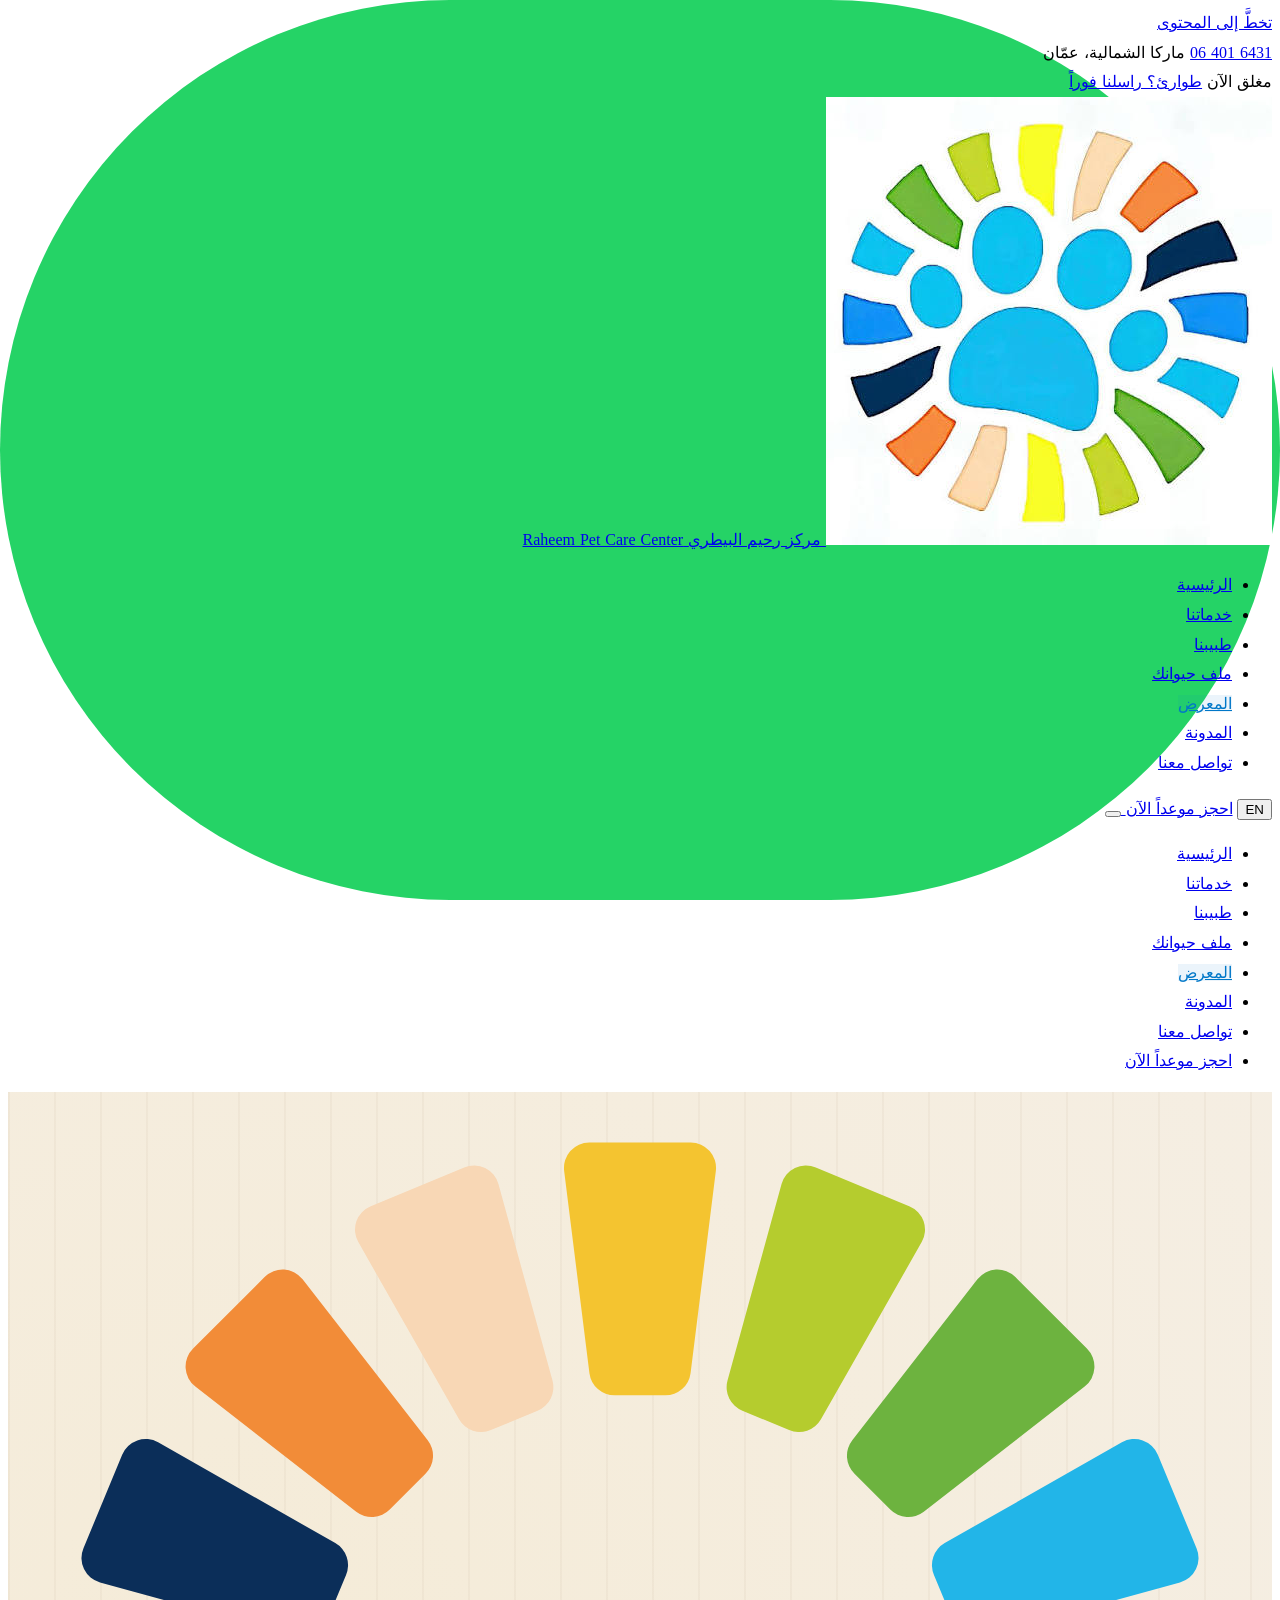
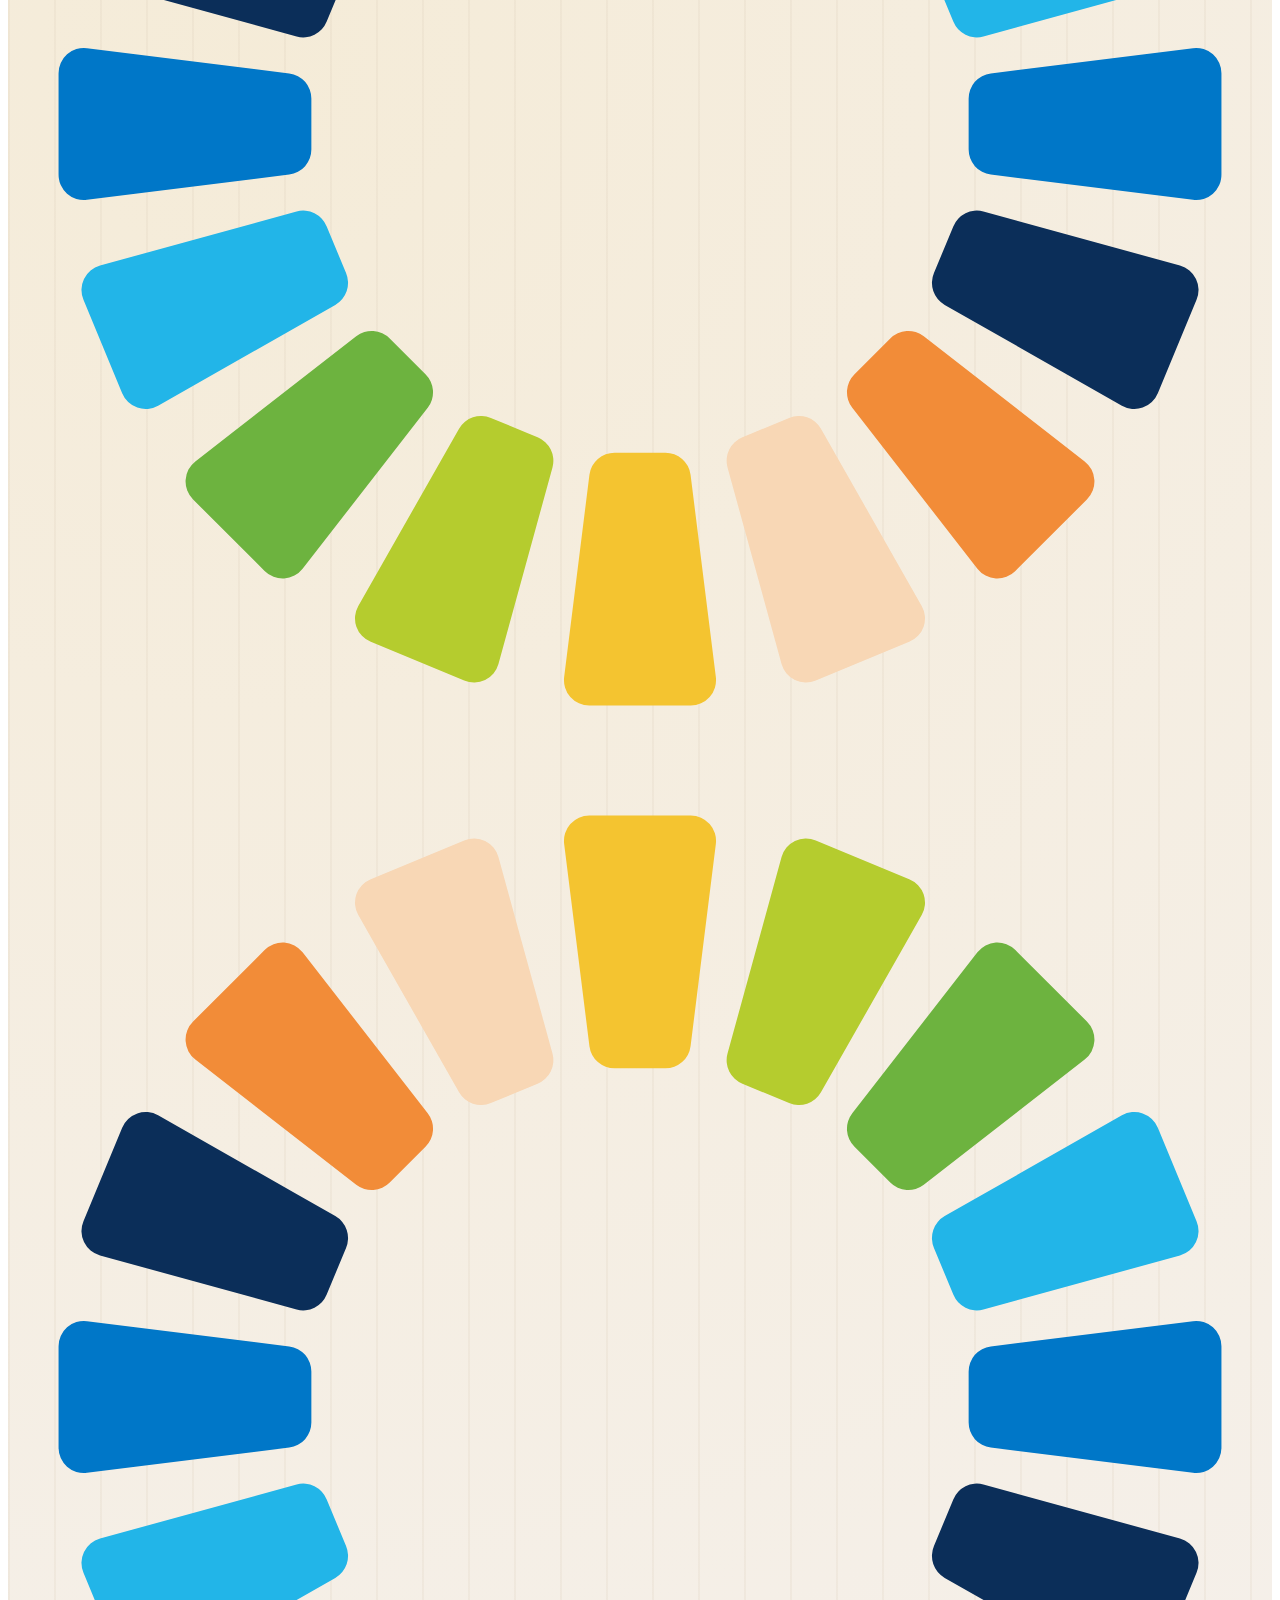
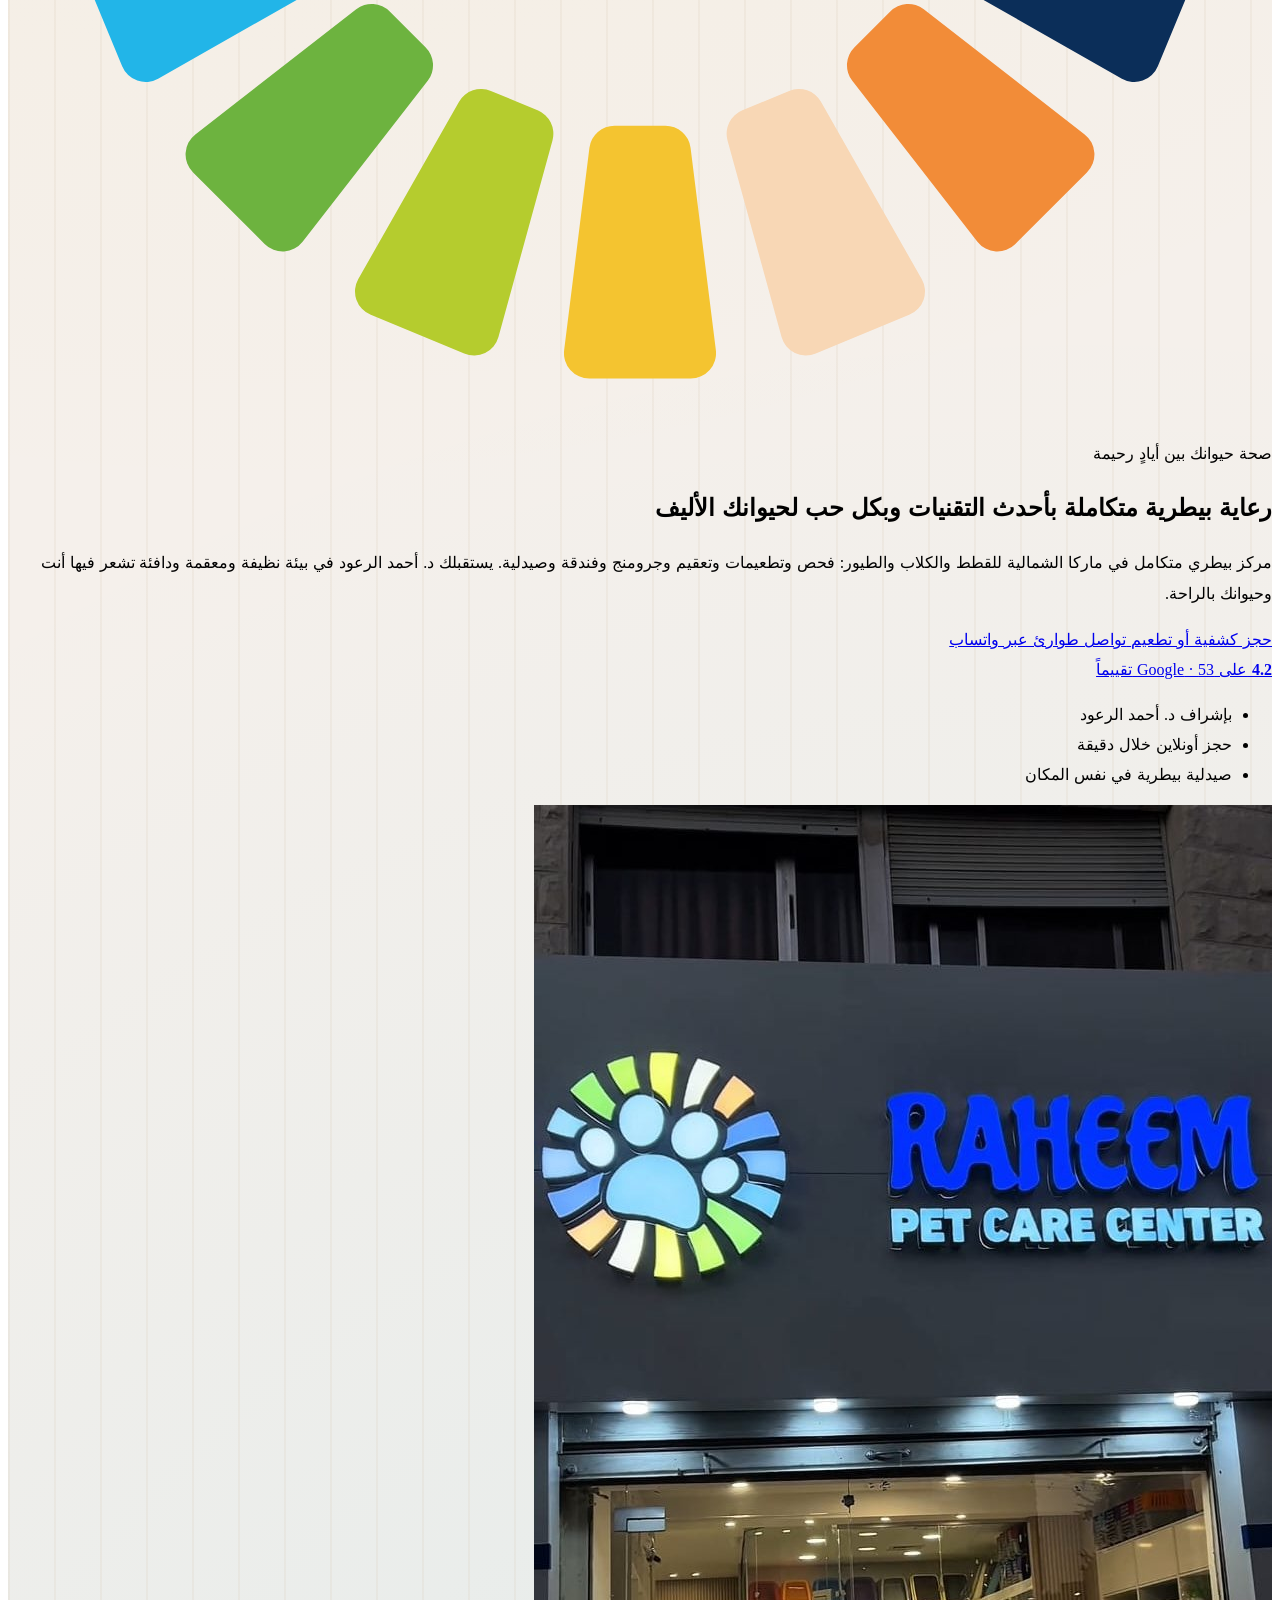
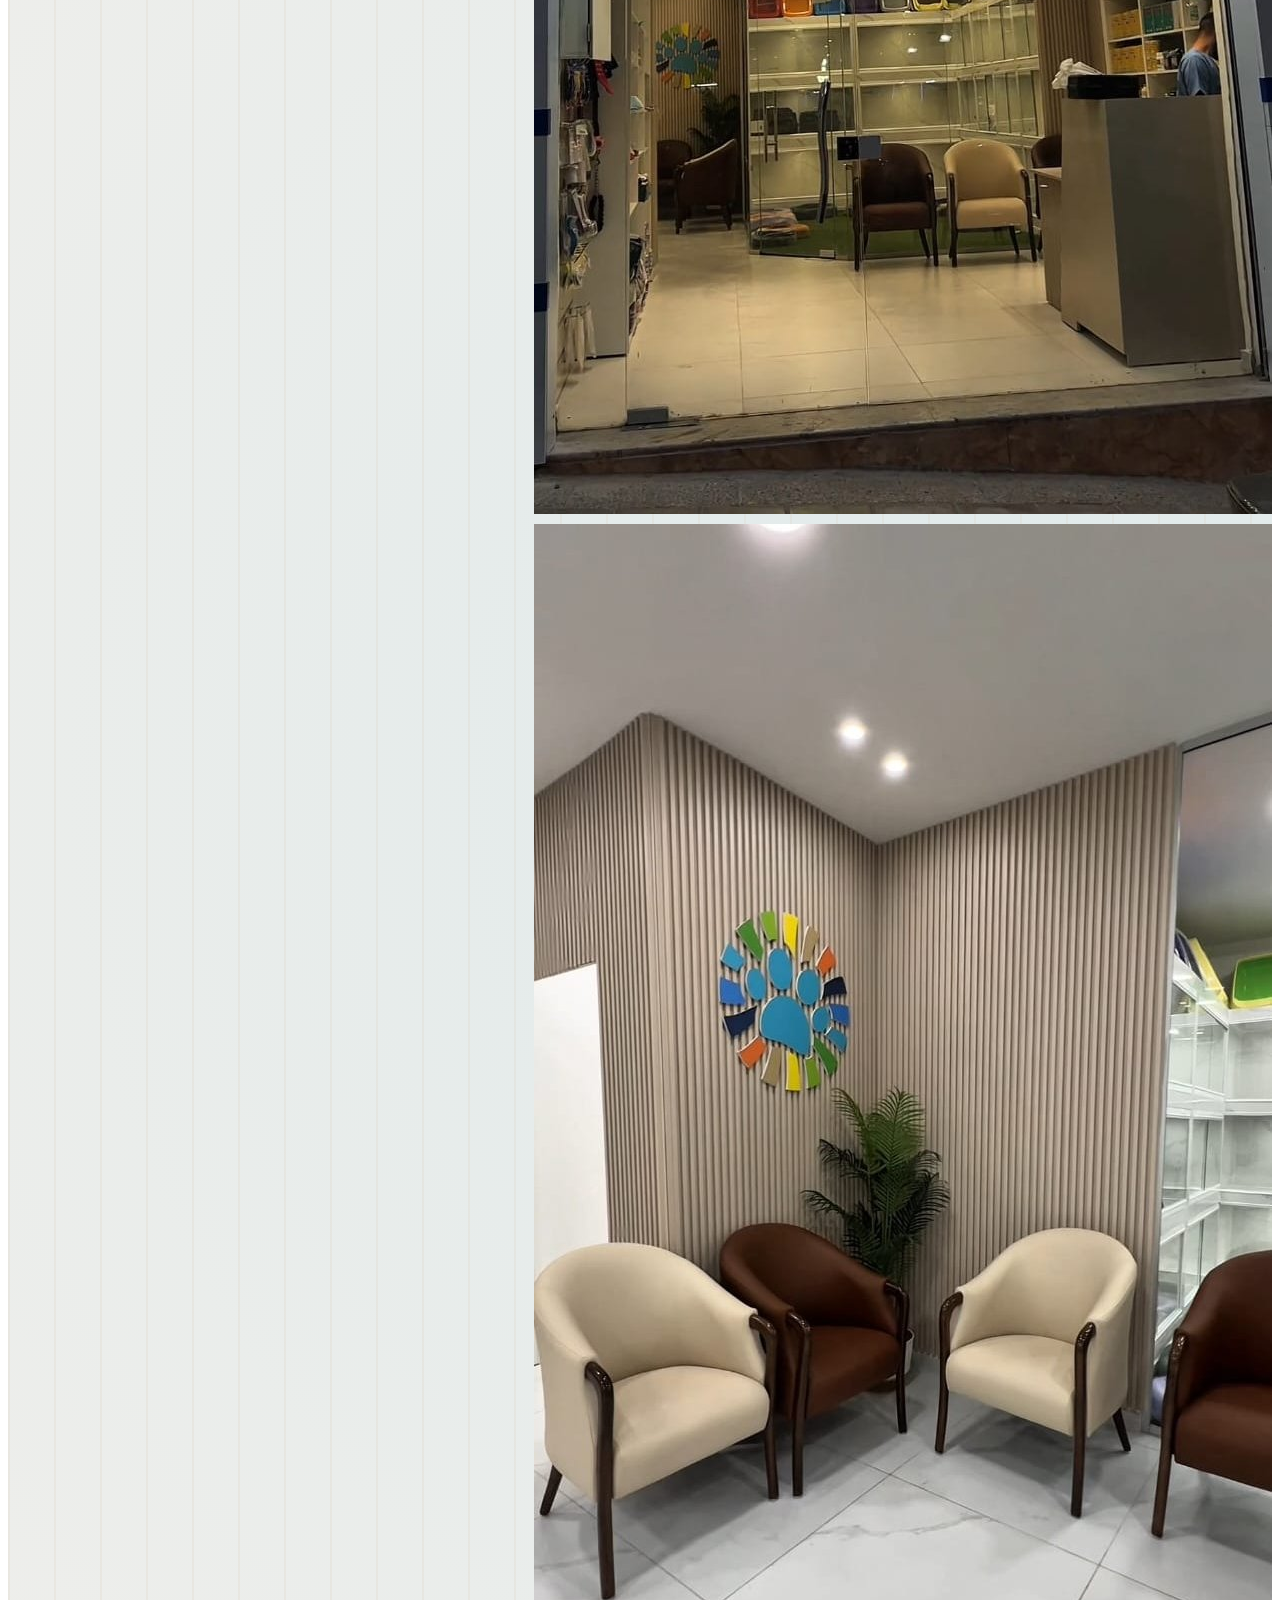
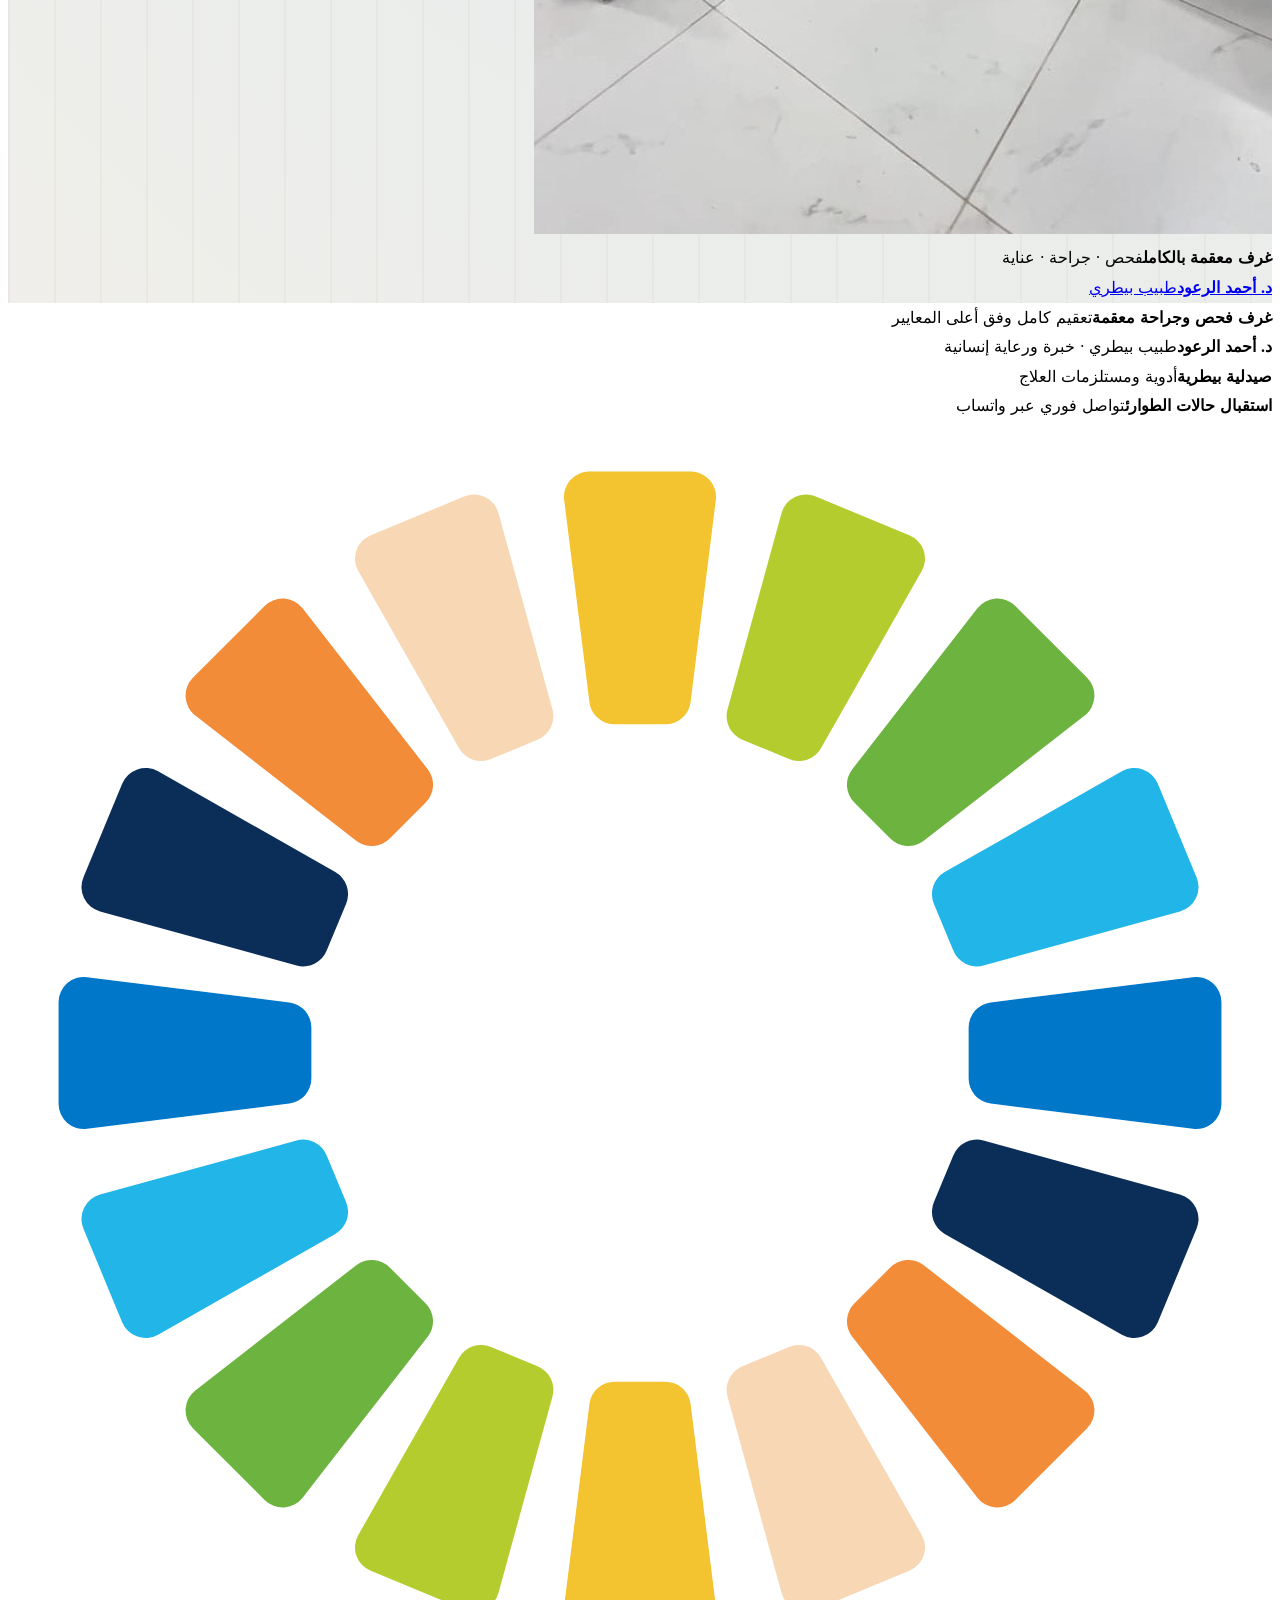
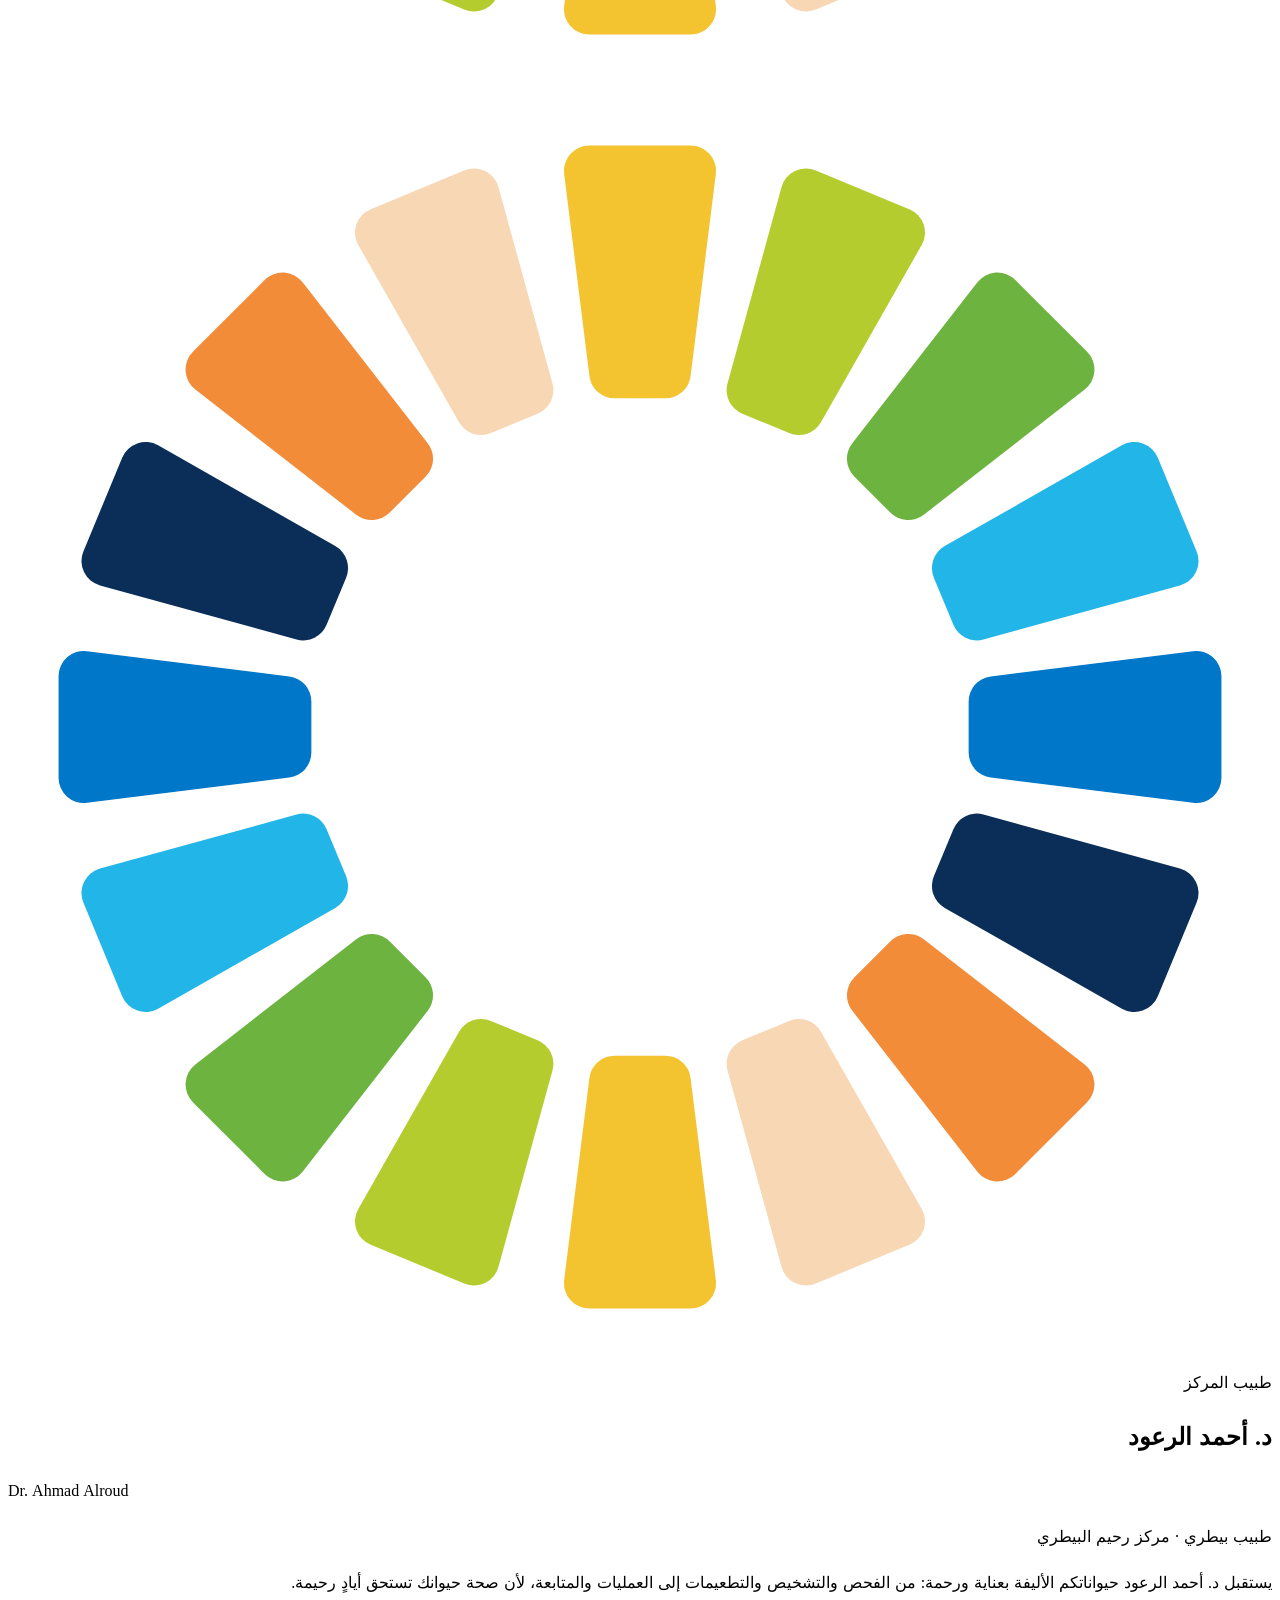
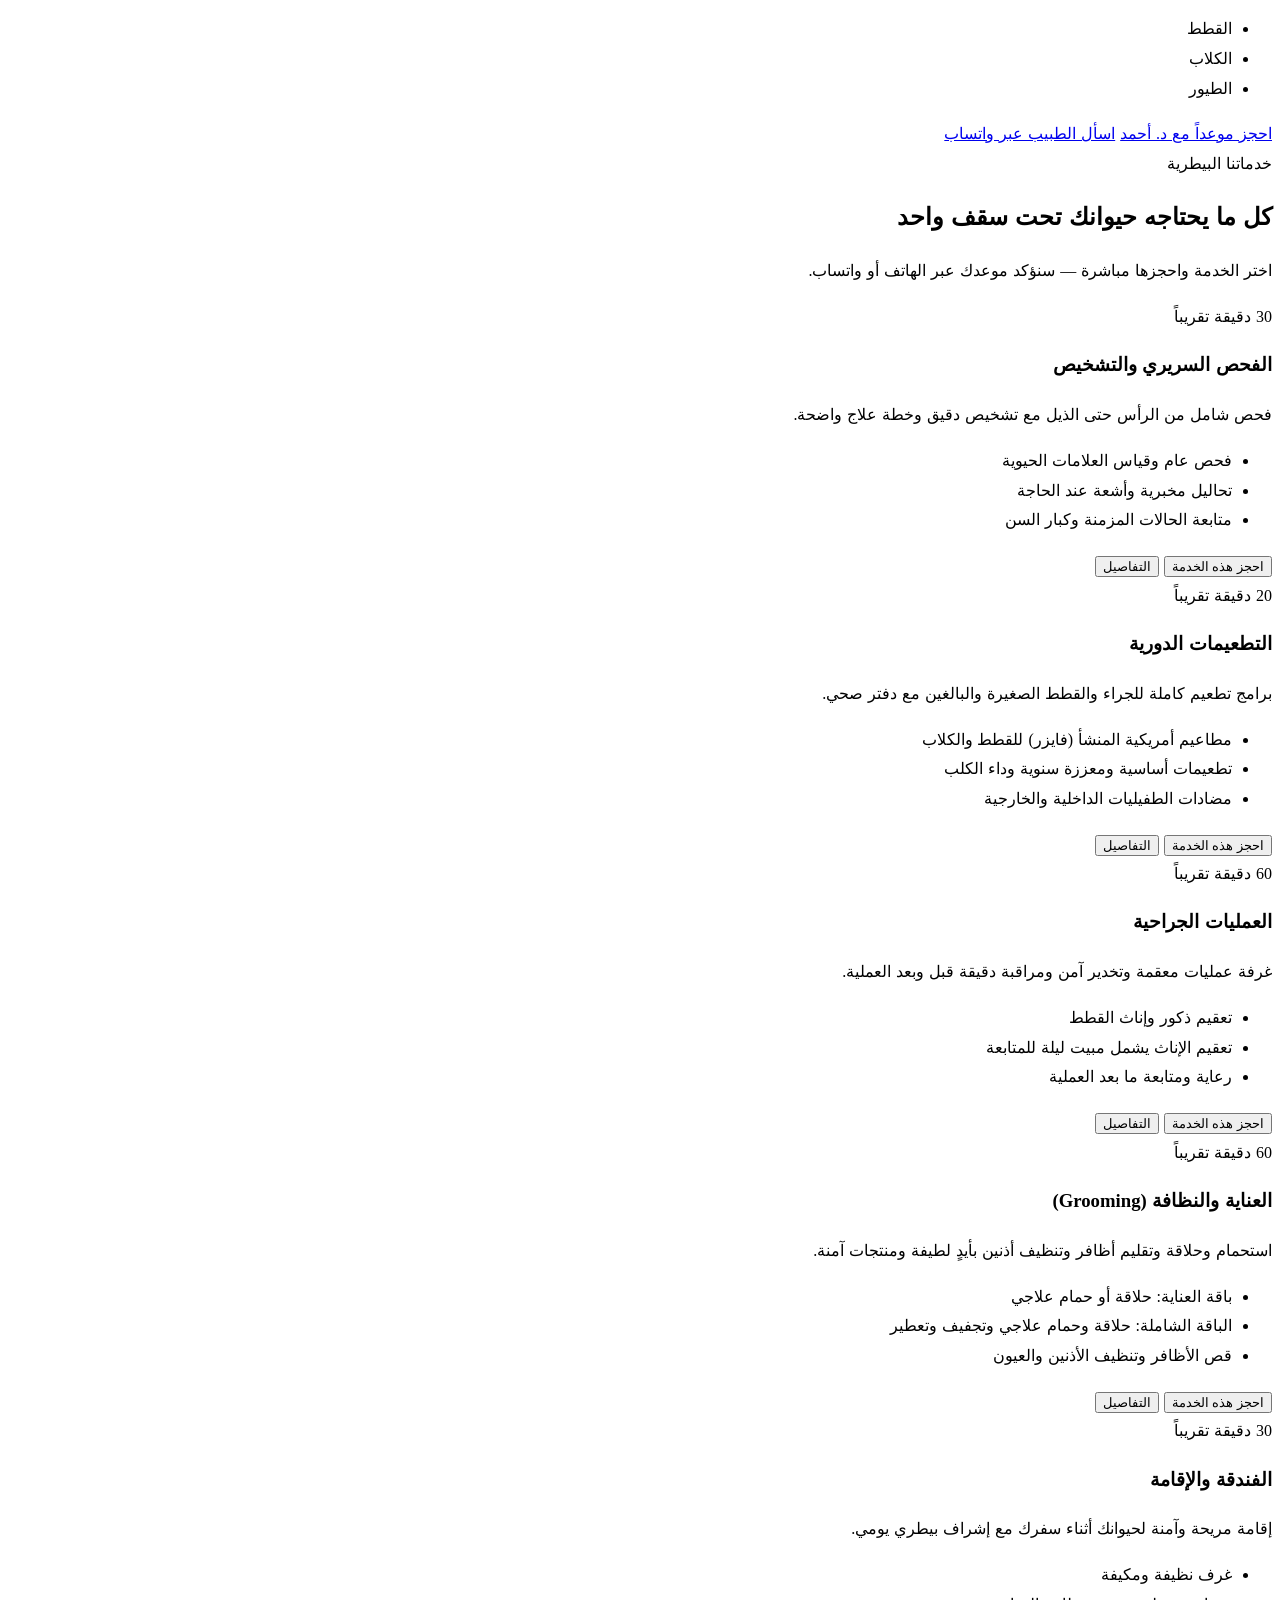
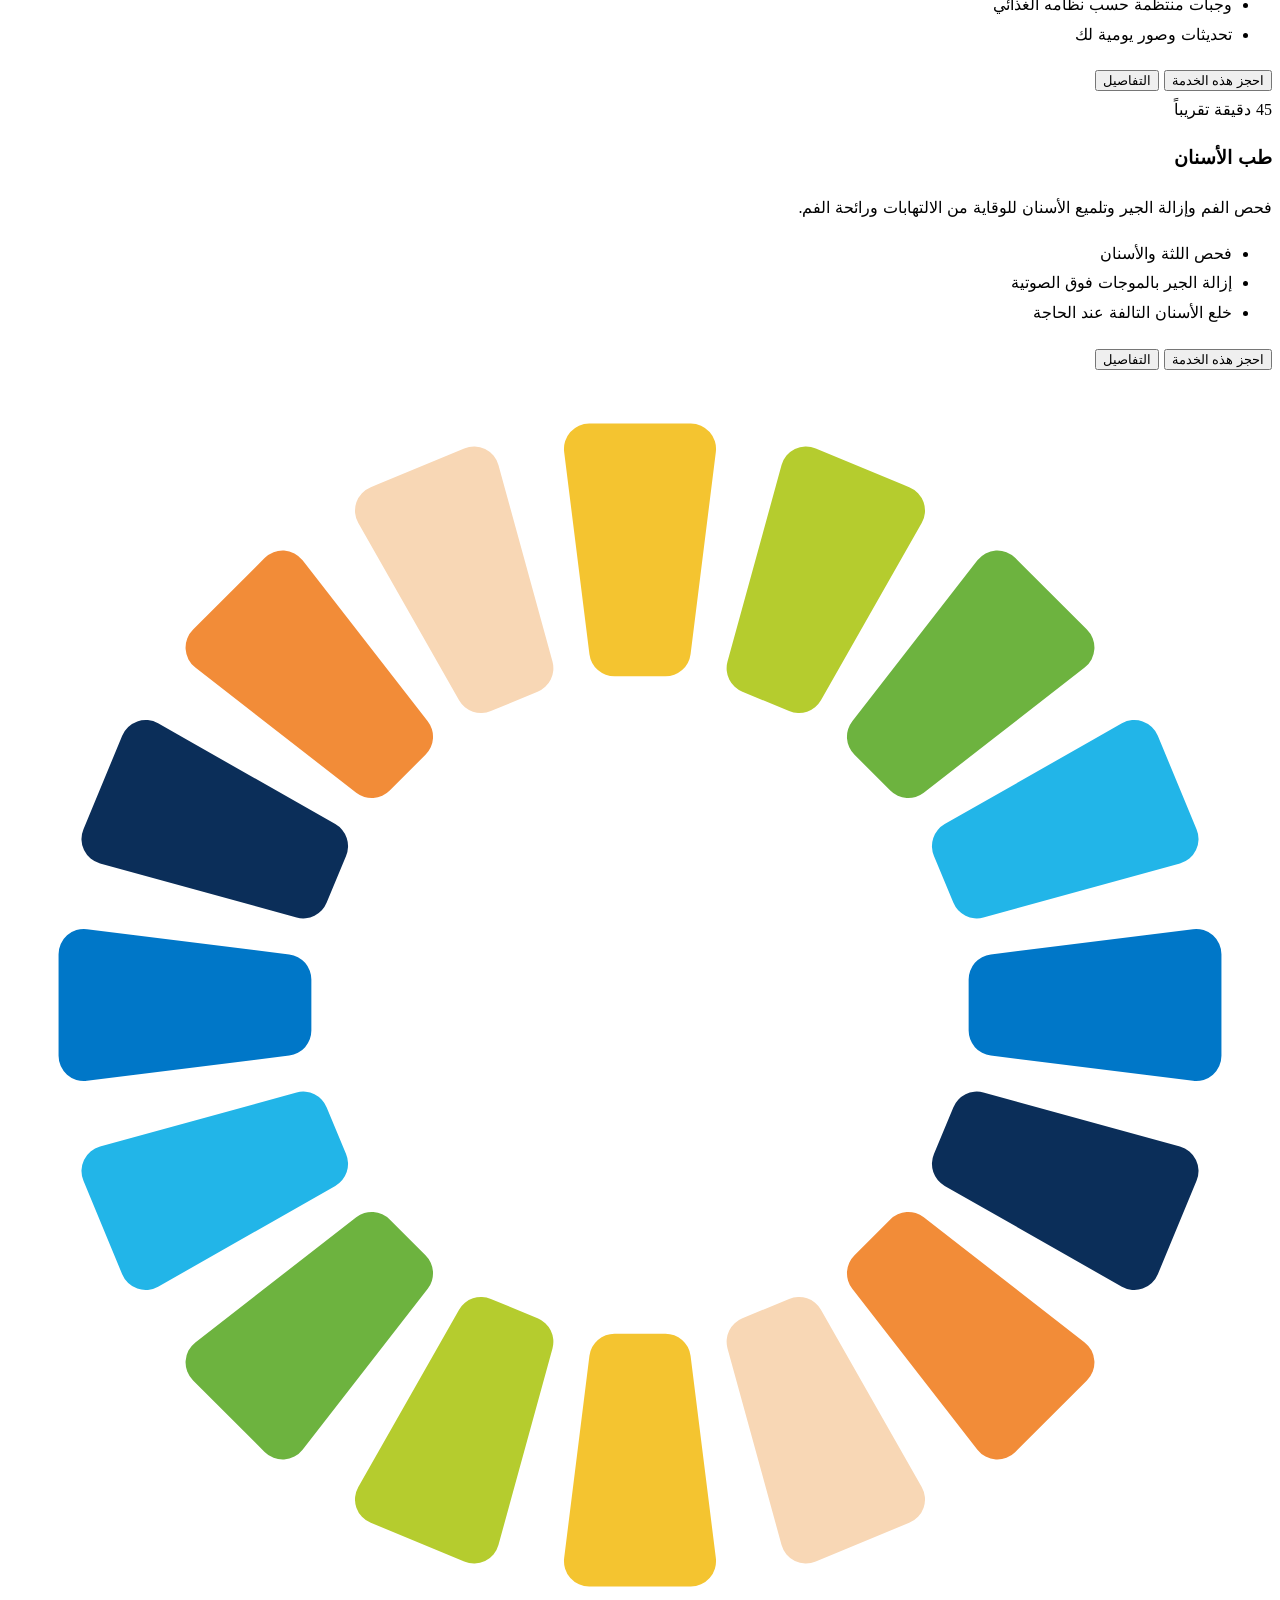
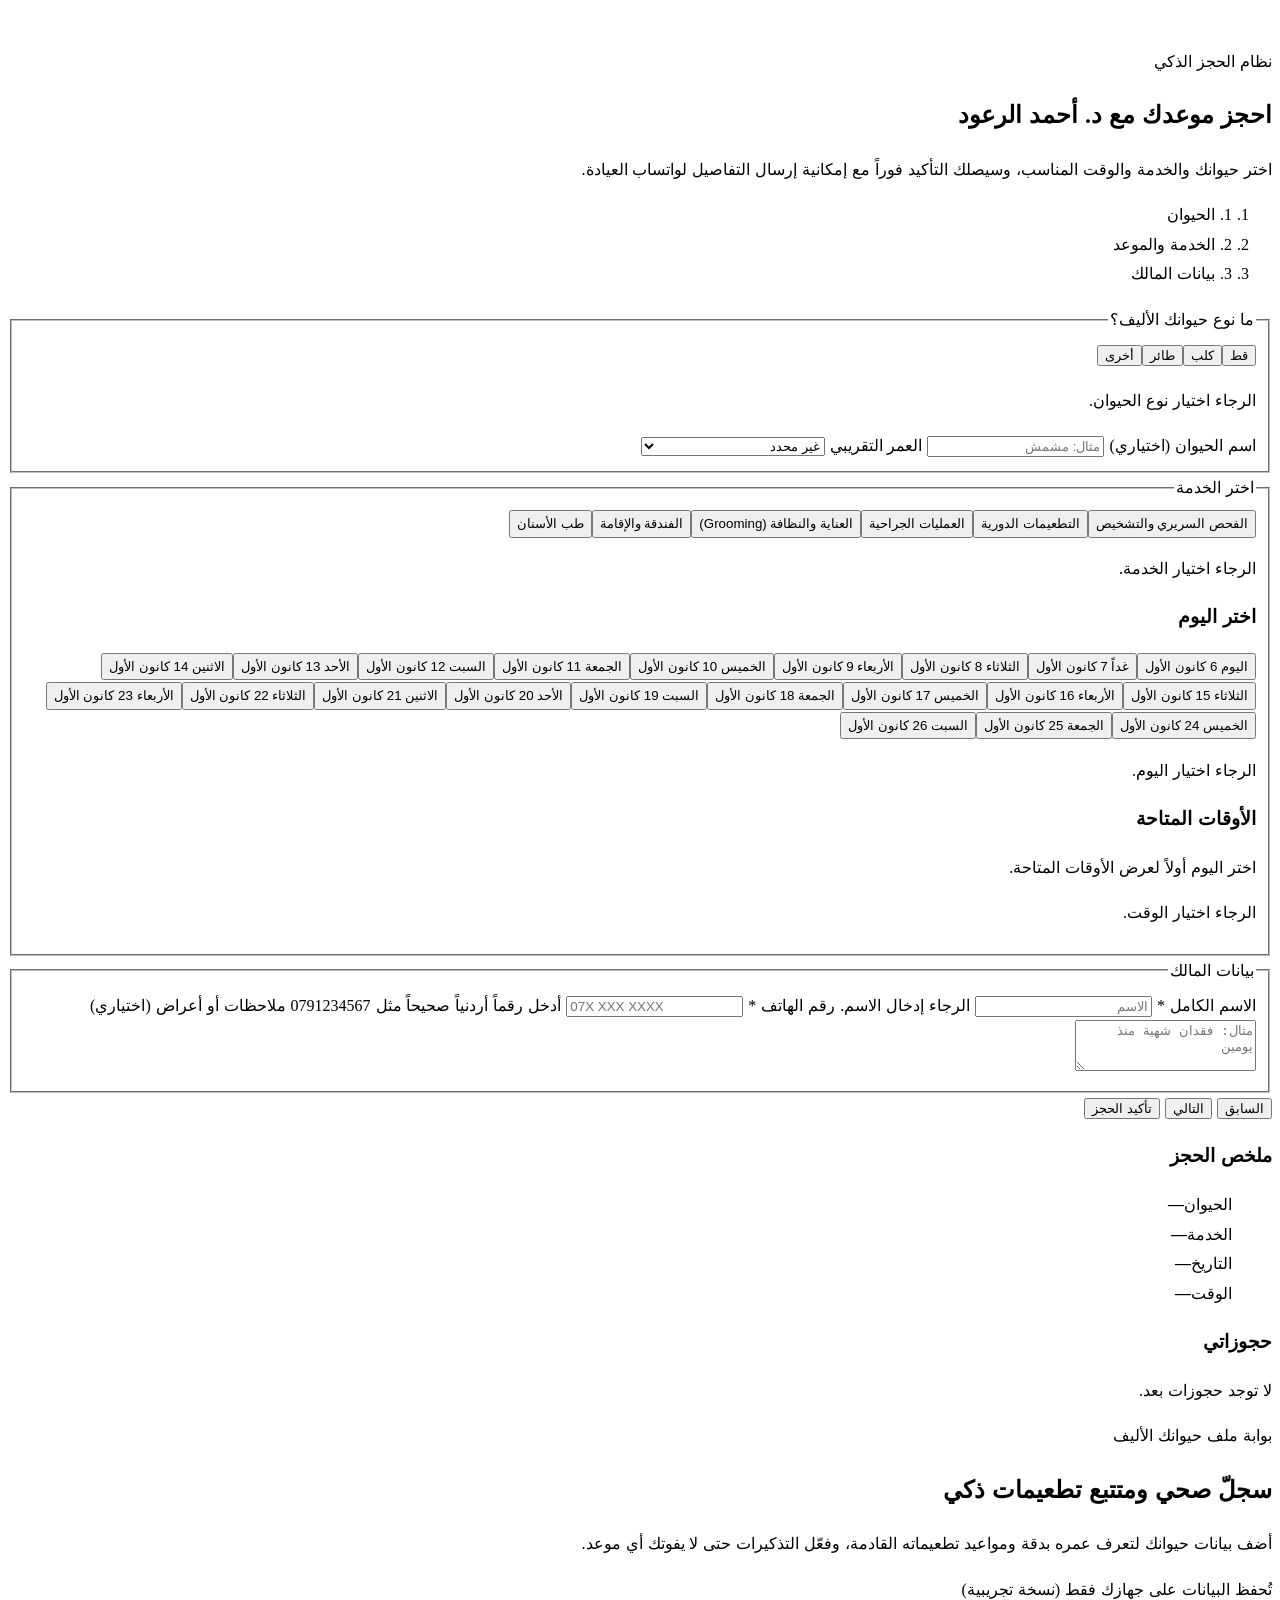
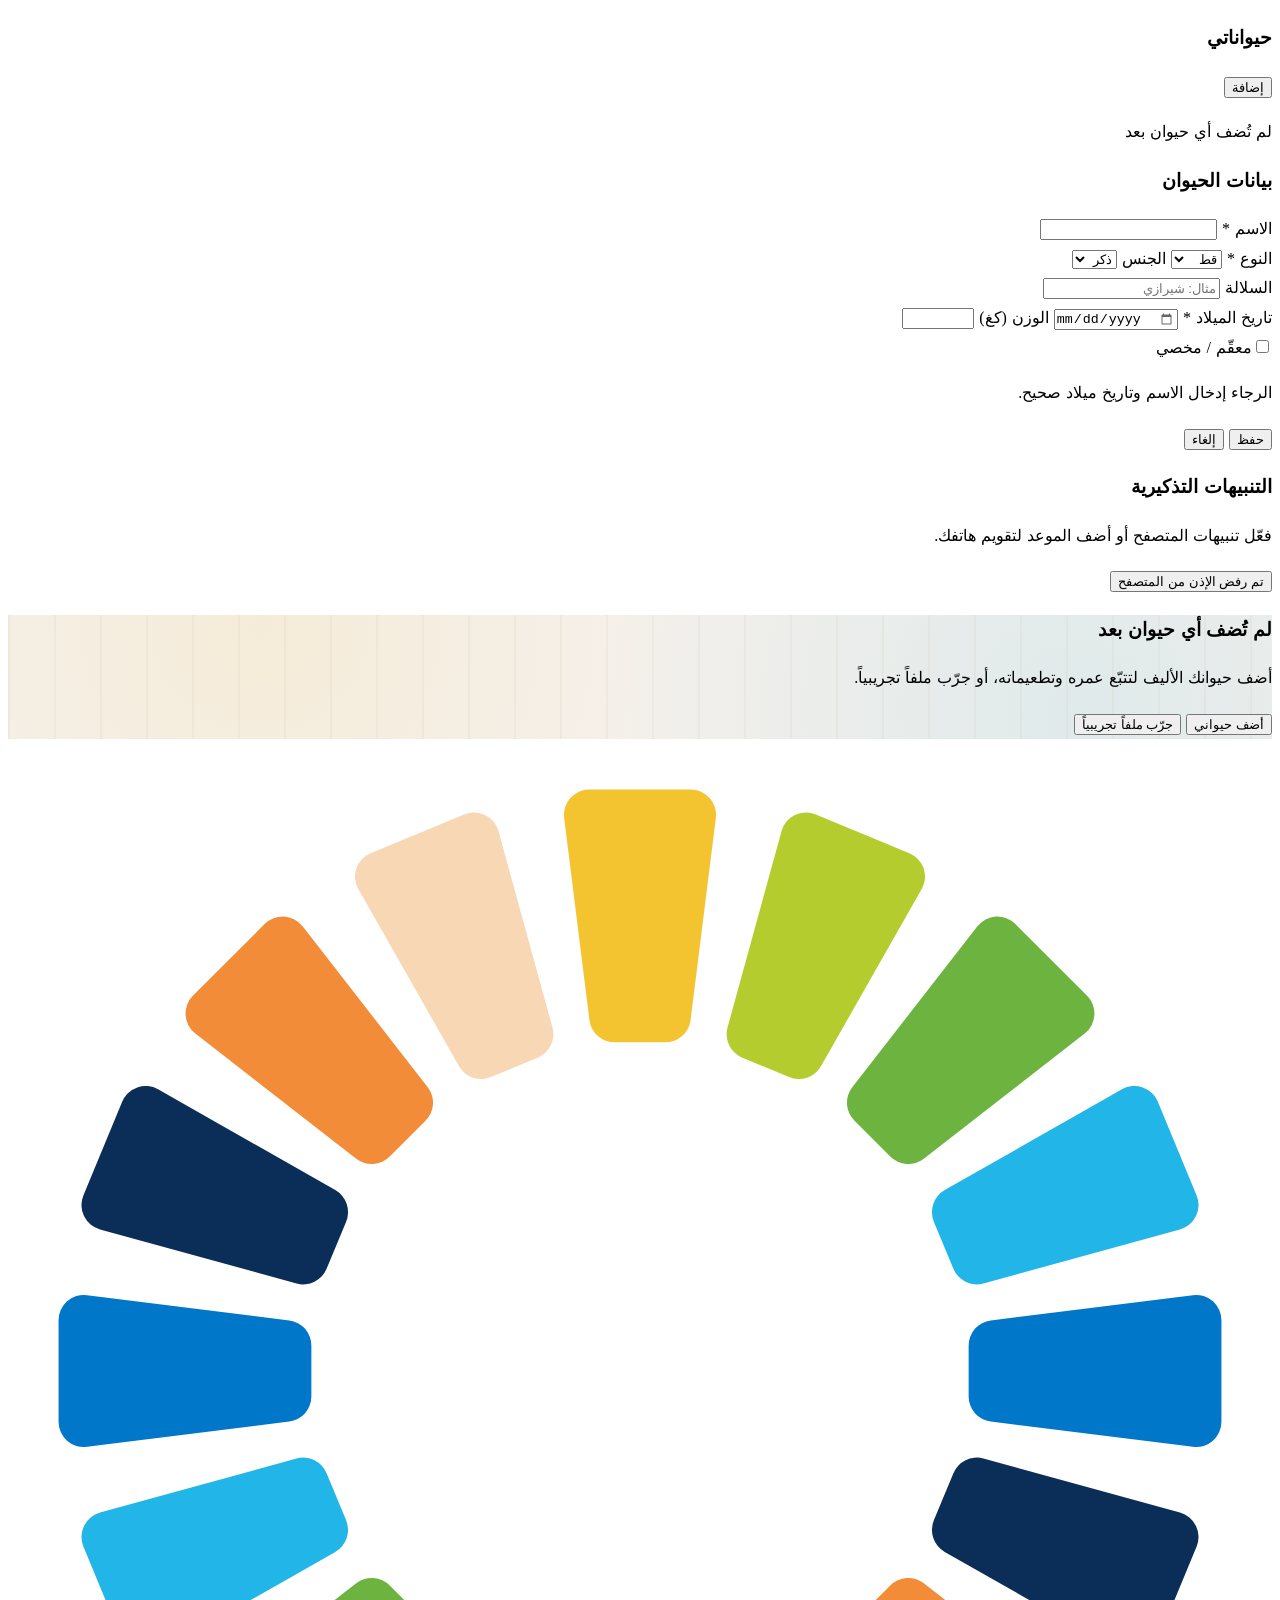
==== commit 4aa503c6: "Feature Dr. Ahmad Alroud: doctor section, nav link and copy instead of generic vets" ====
--- a/index.html
+++ b/index.html
@@ -5,7 +5,7 @@
   <meta name="viewport" content="width=device-width, initial-scale=1">
   <title>مركز رحيم البيطري | عيادة بيطرية متكاملة في عمّان</title>
   <meta name="description" content="مركز رحيم البيطري (Raheem Pet Care Center) في ماركا الشمالية، عمّان: فحص وتشخيص، تطعيمات، عمليات جراحية، حلاقة واستحمام، فندقة للحيوانات الأليفة، طب أسنان، وصيدلية بيطرية. هاتف 06 401 6431 — احجز موعدك أونلاين.">
-  <meta name="keywords" content="عيادة بيطرية عمان, عيادة بيطرية ماركا, طبيب بيطري ماركا الشمالية, طبيب بيطري عمان, تطعيم قطط, تطعيم كلاب, حلاقة قطط, جرومنج, فندق حيوانات, صيدلية بيطرية, Raheem Pet Care, vet Amman, vet Marka">
+  <meta name="keywords" content="عيادة بيطرية عمان, عيادة بيطرية ماركا, طبيب بيطري ماركا الشمالية, طبيب بيطري عمان, تطعيم قطط, تطعيم كلاب, حلاقة قطط, جرومنج, فندق حيوانات, صيدلية بيطرية, د. أحمد الرعود, Dr. Ahmad Alroud, Raheem Pet Care, vet Amman, vet Marka">
   <meta name="theme-color" content="#0077C8">
   <link rel="icon" href="images/logo.jpg">
   <link rel="canonical" href="https://aboxomarx-dot.github.io/raheem-pet-care/">
@@ -58,7 +58,7 @@
       img.classList.add('is-placeholder');
     }
   </script>
-  <link rel="stylesheet" href="assets/css/custom.css?v=6">
+  <link rel="stylesheet" href="assets/css/custom.css?v=8">
 
   <!-- بيانات منظمة لمحركات البحث (عدّل القيم الحقيقية) -->
   <script type="application/ld+json">
@@ -79,6 +79,7 @@
       { "@type": "OpeningHoursSpecification", "dayOfWeek": ["Saturday","Sunday","Monday","Tuesday","Wednesday","Thursday"], "opens": "11:00", "closes": "21:00" },
       { "@type": "OpeningHoursSpecification", "dayOfWeek": "Friday", "opens": "14:00", "closes": "18:00" }
     ],
+    "employee": { "@type": "Person", "name": "د. أحمد الرعود", "alternateName": "Dr. Ahmad Alroud", "jobTitle": "طبيب بيطري - Veterinarian" },
     "priceRange": "$$"
   }
   </script>
@@ -117,6 +118,7 @@
       <ul class="hidden xl:flex items-center gap-1 font-semibold text-slate-700 text-[15px]">
         <li><a href="#home" class="nav-link px-3 py-2 rounded-lg hover:text-brand transition" data-i18n="nav.home">الرئيسية</a></li>
         <li><a href="#services" class="nav-link px-3 py-2 rounded-lg hover:text-brand transition" data-i18n="nav.services">خدماتنا</a></li>
+        <li><a href="#doctor" class="nav-link px-3 py-2 rounded-lg hover:text-brand transition" data-i18n="nav.doctor">طبيبنا</a></li>
         <li><a href="#pet-profile" class="nav-link px-3 py-2 rounded-lg hover:text-brand transition" data-i18n="nav.profile">ملف حيوانك</a></li>
         <li><a href="#gallery" class="nav-link px-3 py-2 rounded-lg hover:text-brand transition" data-i18n="nav.gallery">المعرض</a></li>
         <li><a href="#blog" class="nav-link px-3 py-2 rounded-lg hover:text-brand transition" data-i18n="nav.blog">المدونة</a></li>
@@ -141,6 +143,7 @@
       <ul class="max-w-7xl mx-auto px-4 py-3 grid grid-cols-2 gap-1 font-semibold text-slate-700">
         <li><a href="#home" class="nav-link block px-3 py-2.5 rounded-lg" data-i18n="nav.home">الرئيسية</a></li>
         <li><a href="#services" class="nav-link block px-3 py-2.5 rounded-lg" data-i18n="nav.services">خدماتنا</a></li>
+        <li><a href="#doctor" class="nav-link block px-3 py-2.5 rounded-lg" data-i18n="nav.doctor">طبيبنا</a></li>
         <li><a href="#pet-profile" class="nav-link block px-3 py-2.5 rounded-lg" data-i18n="nav.profile">ملف حيوانك</a></li>
         <li><a href="#gallery" class="nav-link block px-3 py-2.5 rounded-lg" data-i18n="nav.gallery">المعرض</a></li>
         <li><a href="#blog" class="nav-link block px-3 py-2.5 rounded-lg" data-i18n="nav.blog">المدونة</a></li>
@@ -165,7 +168,7 @@
         <i data-lucide="paw-print" class="w-4 h-4 text-brand"></i><span data-i18n="hero.badge">صحة حيوانك بين أيادٍ رحيمة</span>
       </span>
       <h1 class="mt-5 text-3xl sm:text-4xl lg:text-[3rem] font-black leading-[1.55] text-brand-navy" data-i18n="hero.title">رعاية بيطرية متكاملة بأحدث التقنيات <span class="text-brand">وبكل حب</span> لحيوانك الأليف</h1>
-      <p class="mt-5 text-lg text-slate-600 leading-relaxed max-w-xl" data-i18n="hero.text">مركز بيطري متكامل في ماركا الشمالية للقطط والكلاب والطيور: فحص وتطعيمات وتعقيم وجرومنج وفندقة وصيدلية. فريقنا يستقبلك في بيئة نظيفة ومعقمة ودافئة تشعر فيها أنت وحيوانك بالراحة.</p>
+      <p class="mt-5 text-lg text-slate-600 leading-relaxed max-w-xl" data-i18n="hero.text">مركز بيطري متكامل في ماركا الشمالية للقطط والكلاب والطيور: فحص وتطعيمات وتعقيم وجرومنج وفندقة وصيدلية. يستقبلك د. أحمد الرعود في بيئة نظيفة ومعقمة ودافئة تشعر فيها أنت وحيوانك بالراحة.</p>
 
       <div class="mt-8 flex flex-col sm:flex-row gap-3">
         <a href="#booking" class="inline-flex justify-center items-center gap-2 h-14 px-7 rounded-2xl bg-brand hover:bg-brand-dark text-white text-lg font-bold shadow-glow transition hover:-translate-y-0.5">
@@ -183,7 +186,7 @@
       </a>
 
       <ul class="mt-6 flex flex-wrap gap-x-6 gap-y-3 text-sm font-semibold text-slate-700">
-        <li class="flex items-center gap-2"><span class="w-7 h-7 rounded-full bg-leaf/15 text-leaf grid place-items-center"><i data-lucide="check" class="w-4 h-4"></i></span><span data-i18n="hero.p1">أطباء بيطريون متخصصون</span></li>
+        <li class="flex items-center gap-2"><span class="w-7 h-7 rounded-full bg-leaf/15 text-leaf grid place-items-center"><i data-lucide="check" class="w-4 h-4"></i></span><span data-i18n="hero.p1">بإشراف د. أحمد الرعود</span></li>
         <li class="flex items-center gap-2"><span class="w-7 h-7 rounded-full bg-sun/20 text-amber-600 grid place-items-center"><i data-lucide="check" class="w-4 h-4"></i></span><span data-i18n="hero.p2">حجز أونلاين خلال دقيقة</span></li>
         <li class="flex items-center gap-2"><span class="w-7 h-7 rounded-full bg-tang/15 text-tang grid place-items-center"><i data-lucide="check" class="w-4 h-4"></i></span><span data-i18n="hero.p3">صيدلية بيطرية في نفس المكان</span></li>
       </ul>
@@ -202,10 +205,10 @@
         <span class="w-10 h-10 rounded-xl bg-leaf/15 text-leaf grid place-items-center"><i data-lucide="shield-check" class="w-5 h-5"></i></span>
         <span class="leading-tight"><b class="block text-sm text-brand-navy" data-i18n="hero.float1">غرف معقمة بالكامل</b><span class="text-xs text-slate-500" data-i18n="hero.float1s">فحص · جراحة · عناية</span></span>
       </div>
-      <div class="absolute -bottom-6 end-3 bg-white rounded-2xl shadow-soft px-4 py-3 hidden sm:flex items-center gap-3">
-        <span class="w-10 h-10 rounded-xl bg-brand/10 text-brand grid place-items-center"><i data-lucide="heart-handshake" class="w-5 h-5"></i></span>
-        <span class="leading-tight"><b class="block text-sm text-brand-navy" data-i18n="hero.float2">رعاية بكل حب</b><span class="text-xs text-slate-500" data-i18n="hero.float2s">قطط · كلاب · طيور · غيرها</span></span>
-      </div>
+      <a href="#doctor" class="absolute -bottom-6 end-3 bg-white rounded-2xl shadow-soft ps-2 pe-4 py-2 flex items-center gap-3 hover:-translate-y-0.5 transition">
+        <span class="w-11 h-11 rounded-full bg-gradient-to-br from-brand to-brand-navy text-white grid place-items-center font-black text-sm ring-2 ring-sun/70"><i data-lucide="stethoscope" class="w-5 h-5"></i></span>
+        <span class="leading-tight"><b class="block text-sm text-brand-navy" data-i18n="hero.float2">د. أحمد الرعود</b><span class="text-xs text-slate-500" data-i18n="hero.float2s">طبيب بيطري</span></span>
+      </a>
     </div>
   </div>
 </section>
@@ -220,7 +223,7 @@
       </div>
       <div class="reveal bg-white rounded-2xl shadow-soft p-4 sm:p-5 flex flex-col sm:flex-row items-start sm:items-center gap-3 border-t-4 border-brand">
         <span class="w-12 h-12 shrink-0 rounded-xl bg-brand/10 text-brand grid place-items-center"><i data-lucide="stethoscope" class="w-6 h-6"></i></span>
-        <span><b class="block text-brand-navy" data-i18n="trust.2">طاقم بيطري متخصص</b><span class="text-xs sm:text-sm text-slate-500" data-i18n="trust.2s">خبرة ورعاية إنسانية</span></span>
+        <span><b class="block text-brand-navy" data-i18n="trust.2">د. أحمد الرعود</b><span class="text-xs sm:text-sm text-slate-500" data-i18n="trust.2s">طبيب بيطري · خبرة ورعاية إنسانية</span></span>
       </div>
       <div class="reveal bg-white rounded-2xl shadow-soft p-4 sm:p-5 flex flex-col sm:flex-row items-start sm:items-center gap-3 border-t-4 border-sun">
         <span class="w-12 h-12 shrink-0 rounded-xl bg-sun/20 text-amber-600 grid place-items-center"><i data-lucide="pill" class="w-6 h-6"></i></span>
@@ -229,6 +232,43 @@
       <div class="reveal bg-white rounded-2xl shadow-soft p-4 sm:p-5 flex flex-col sm:flex-row items-start sm:items-center gap-3 border-t-4 border-tang">
         <span class="w-12 h-12 shrink-0 rounded-xl bg-tang/15 text-tang grid place-items-center"><i data-lucide="siren" class="w-6 h-6"></i></span>
         <span><b class="block text-brand-navy" data-i18n="trust.4">استقبال حالات الطوارئ</b><span class="text-xs sm:text-sm text-slate-500" data-i18n="trust.4s">تواصل فوري عبر واتساب</span></span>
+      </div>
+    </div>
+  </div>
+</section>
+
+<!-- =================== الطبيب =================== -->
+<section id="doctor" class="pt-20 lg:pt-24">
+  <div class="max-w-5xl mx-auto px-4">
+    <div class="reveal relative overflow-hidden rounded-[2rem] bg-gradient-to-br from-brand-navy via-brand-dark to-brand text-white p-6 sm:p-10 shadow-soft">
+      <div class="pointer-events-none absolute -top-32 -start-32 w-96 h-96 opacity-[.14]" data-rays></div>
+      <div class="pointer-events-none absolute -bottom-40 -end-24 w-80 h-80 opacity-[.10]" data-rays></div>
+      <div class="relative grid md:grid-cols-[auto_1fr] gap-8 md:gap-10 items-center">
+        <!-- صورة الطبيب: ضعها في images/ واكتب اسمها في CLINIC.doctorPhoto داخل data.js -->
+        <div class="relative mx-auto">
+          <div class="w-40 h-40 sm:w-52 sm:h-52 rounded-full p-1.5 bg-gradient-to-br from-sun via-leaf to-brand-sky shadow-2xl">
+            <div id="doctorPhoto" class="relative w-full h-full rounded-full bg-gradient-to-br from-white to-sand grid place-items-center overflow-hidden">
+              <i data-lucide="stethoscope" class="w-20 h-20 sm:w-24 sm:h-24 text-brand"></i>
+            </div>
+          </div>
+          <span class="absolute bottom-2 end-1 sm:bottom-3 sm:end-2 w-12 h-12 rounded-full bg-sun text-brand-navy grid place-items-center shadow-lg ring-4 ring-white/30"><i data-lucide="paw-print" class="w-6 h-6"></i></span>
+        </div>
+        <div class="text-center md:text-start">
+          <span class="inline-flex items-center gap-2 rounded-full bg-white/10 border border-white/20 px-3 py-1 text-sm font-bold text-sun"><i data-lucide="badge-check" class="w-4 h-4"></i><span data-i18n="doc.kicker">طبيب المركز</span></span>
+          <h2 class="mt-4 text-4xl sm:text-5xl font-black" data-i18n="doc.name">د. أحمد الرعود</h2>
+          <p class="mt-1 text-xl sm:text-2xl font-bold text-white/75" dir="auto" data-i18n="doc.name2">Dr. Ahmad Alroud</p>
+          <p class="mt-3 inline-flex items-center gap-2 text-brand-sky font-bold"><i data-lucide="stethoscope" class="w-4 h-4"></i><span data-i18n="doc.title">طبيب بيطري · مركز رحيم البيطري</span></p>
+          <p class="mt-4 text-white/85 leading-relaxed max-w-xl md:max-w-none" data-i18n="doc.text">يستقبل د. أحمد الرعود حيواناتكم الأليفة بعناية ورحمة: من الفحص والتشخيص والتطعيمات إلى العمليات والمتابعة، لأن صحة حيوانك تستحق أيادٍ رحيمة.</p>
+          <ul class="mt-5 flex flex-wrap justify-center md:justify-start gap-2 text-sm font-bold">
+            <li class="flex items-center gap-1.5 rounded-xl bg-white/10 px-3 py-1.5"><i data-lucide="cat" class="w-4 h-4 text-sun"></i><span data-i18n="pet.cats">القطط</span></li>
+            <li class="flex items-center gap-1.5 rounded-xl bg-white/10 px-3 py-1.5"><i data-lucide="dog" class="w-4 h-4 text-sun"></i><span data-i18n="pet.dogs">الكلاب</span></li>
+            <li class="flex items-center gap-1.5 rounded-xl bg-white/10 px-3 py-1.5"><i data-lucide="bird" class="w-4 h-4 text-sun"></i><span data-i18n="pet.birds">الطيور</span></li>
+          </ul>
+          <div class="mt-6 flex flex-col sm:flex-row gap-3 justify-center md:justify-start">
+            <a href="#booking" class="inline-flex justify-center items-center gap-2 h-12 px-6 rounded-xl bg-white text-brand-navy font-bold hover:bg-sun transition"><i data-lucide="calendar-heart" class="w-5 h-5"></i><span data-i18n="doc.book">احجز موعداً مع د. أحمد</span></a>
+            <a href="#" data-wa-general class="inline-flex justify-center items-center gap-2 h-12 px-6 rounded-xl bg-[#25D366] hover:bg-[#1ebe5b] text-white font-bold transition"><i data-lucide="message-circle" class="w-5 h-5"></i><span data-i18n="doc.ask">اسأل الطبيب عبر واتساب</span></a>
+          </div>
+        </div>
       </div>
     </div>
   </div>
@@ -252,7 +292,7 @@
   <div class="relative max-w-7xl mx-auto px-4">
     <div class="text-center max-w-2xl mx-auto text-white reveal">
       <span class="font-bold text-sun" data-i18n="booking.kicker">نظام الحجز الذكي</span>
-      <h2 class="mt-2 text-3xl lg:text-4xl font-black" data-i18n="booking.title">احجز موعدك في أقل من دقيقة</h2>
+      <h2 class="mt-2 text-3xl lg:text-4xl font-black" data-i18n="booking.title">احجز موعدك مع د. أحمد الرعود</h2>
       <p class="mt-4 text-white/80 text-lg" data-i18n="booking.text">اختر حيوانك والخدمة والوقت المناسب، وسيصلك التأكيد فوراً مع إمكانية إرسال التفاصيل لواتساب العيادة.</p>
     </div>
 
@@ -436,7 +476,7 @@
       <div class="max-w-2xl">
         <span class="text-brand font-bold" data-i18n="blog.kicker">المدونة التوعوية</span>
         <h2 class="mt-2 text-3xl lg:text-4xl font-black text-brand-navy" data-i18n="blog.title">نصائح بيطرية تهمّك</h2>
-        <p class="mt-4 text-slate-600 text-lg" data-i18n="blog.text">مقالات مختصرة يكتبها فريقنا لتعتني بحيوانك بثقة.</p>
+        <p class="mt-4 text-slate-600 text-lg" data-i18n="blog.text">مقالات مختصرة بإشراف د. أحمد الرعود لتعتني بحيوانك بثقة.</p>
       </div>
       <div id="blogFilters" class="flex gap-2 flex-wrap"></div>
     </div>
@@ -519,6 +559,7 @@
       <h4 class="text-white font-extrabold" data-i18n="footer.links">روابط سريعة</h4>
       <ul class="mt-4 space-y-2 text-sm">
         <li><a href="#services" class="hover:text-sun" data-i18n="nav.services">خدماتنا</a></li>
+        <li><a href="#doctor" class="hover:text-sun" data-i18n="nav.doctor">د. أحمد الرعود</a></li>
         <li><a href="#booking" class="hover:text-sun" data-i18n="nav.book">احجز موعداً الآن</a></li>
         <li><a href="#pet-profile" class="hover:text-sun" data-i18n="nav.profile">ملف حيوانك</a></li>
         <li><a href="#blog" class="hover:text-sun" data-i18n="nav.blog">المدونة</a></li>
@@ -595,9 +636,9 @@
 <!-- أيقونات Lucide -->
 <script src="https://unpkg.com/lucide@0.460.0/dist/umd/lucide.min.js"></script>
 <script src="https://cdn.jsdelivr.net/npm/@supabase/supabase-js@2.45.4/dist/umd/supabase.min.js"></script>
-<script src="assets/js/config.js?v=6"></script>
-<script src="assets/js/db.js?v=6"></script>
-<script src="assets/js/data.js?v=6"></script>
-<script src="assets/js/app.js?v=6"></script>
+<script src="assets/js/config.js?v=8"></script>
+<script src="assets/js/db.js?v=8"></script>
+<script src="assets/js/data.js?v=8"></script>
+<script src="assets/js/app.js?v=8"></script>
 </body>
 </html>
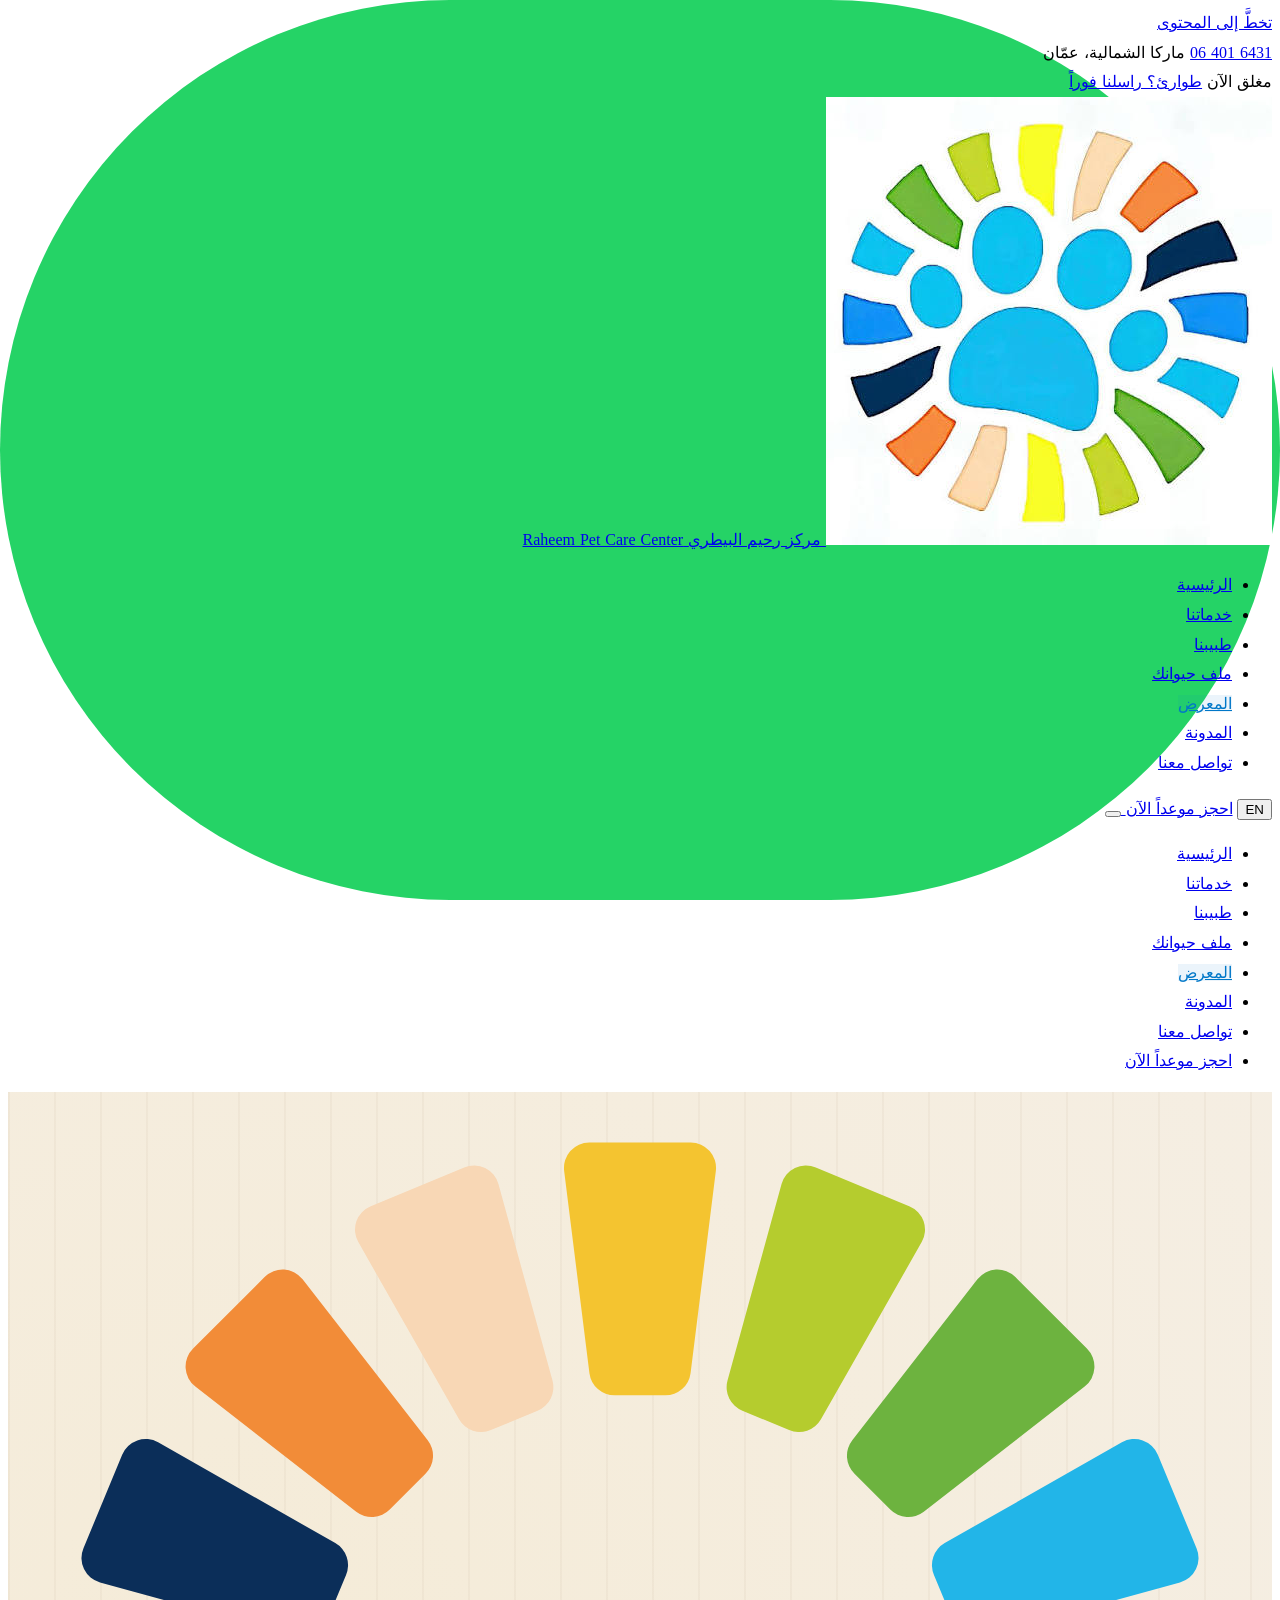
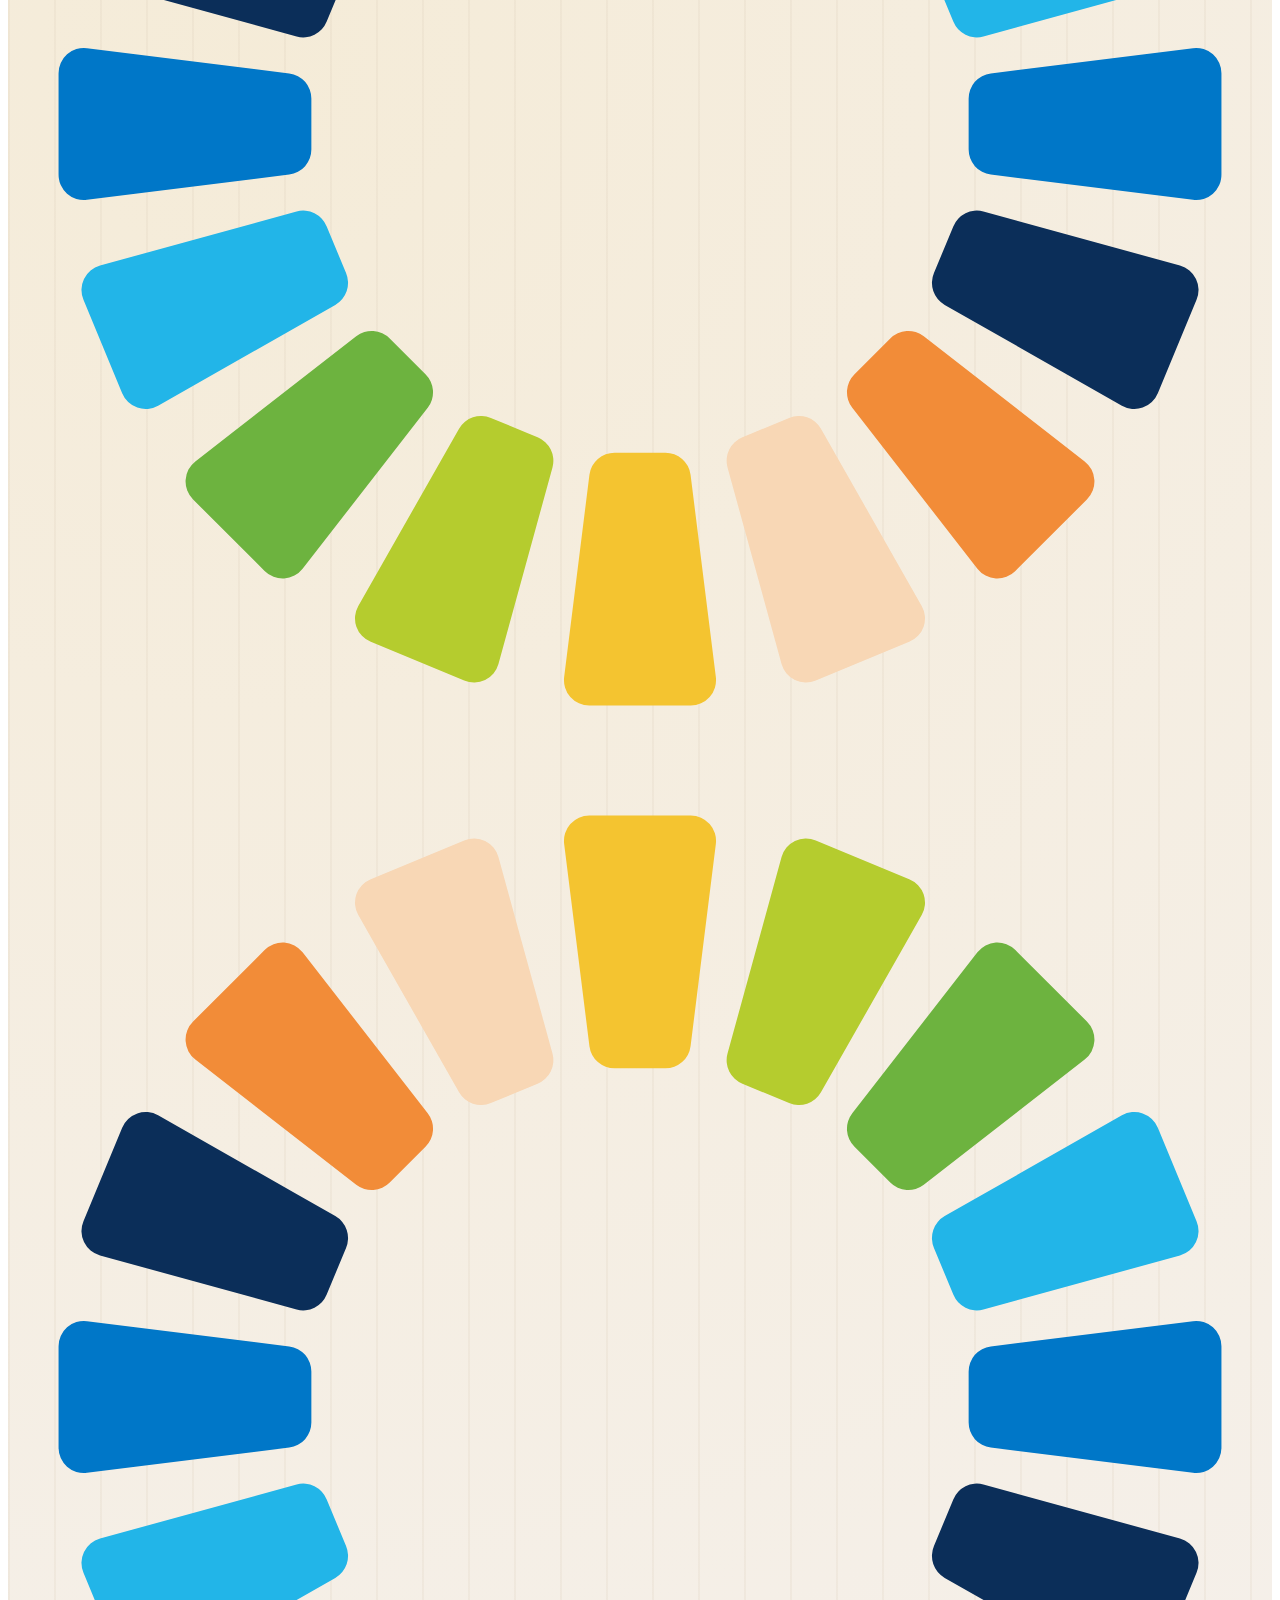
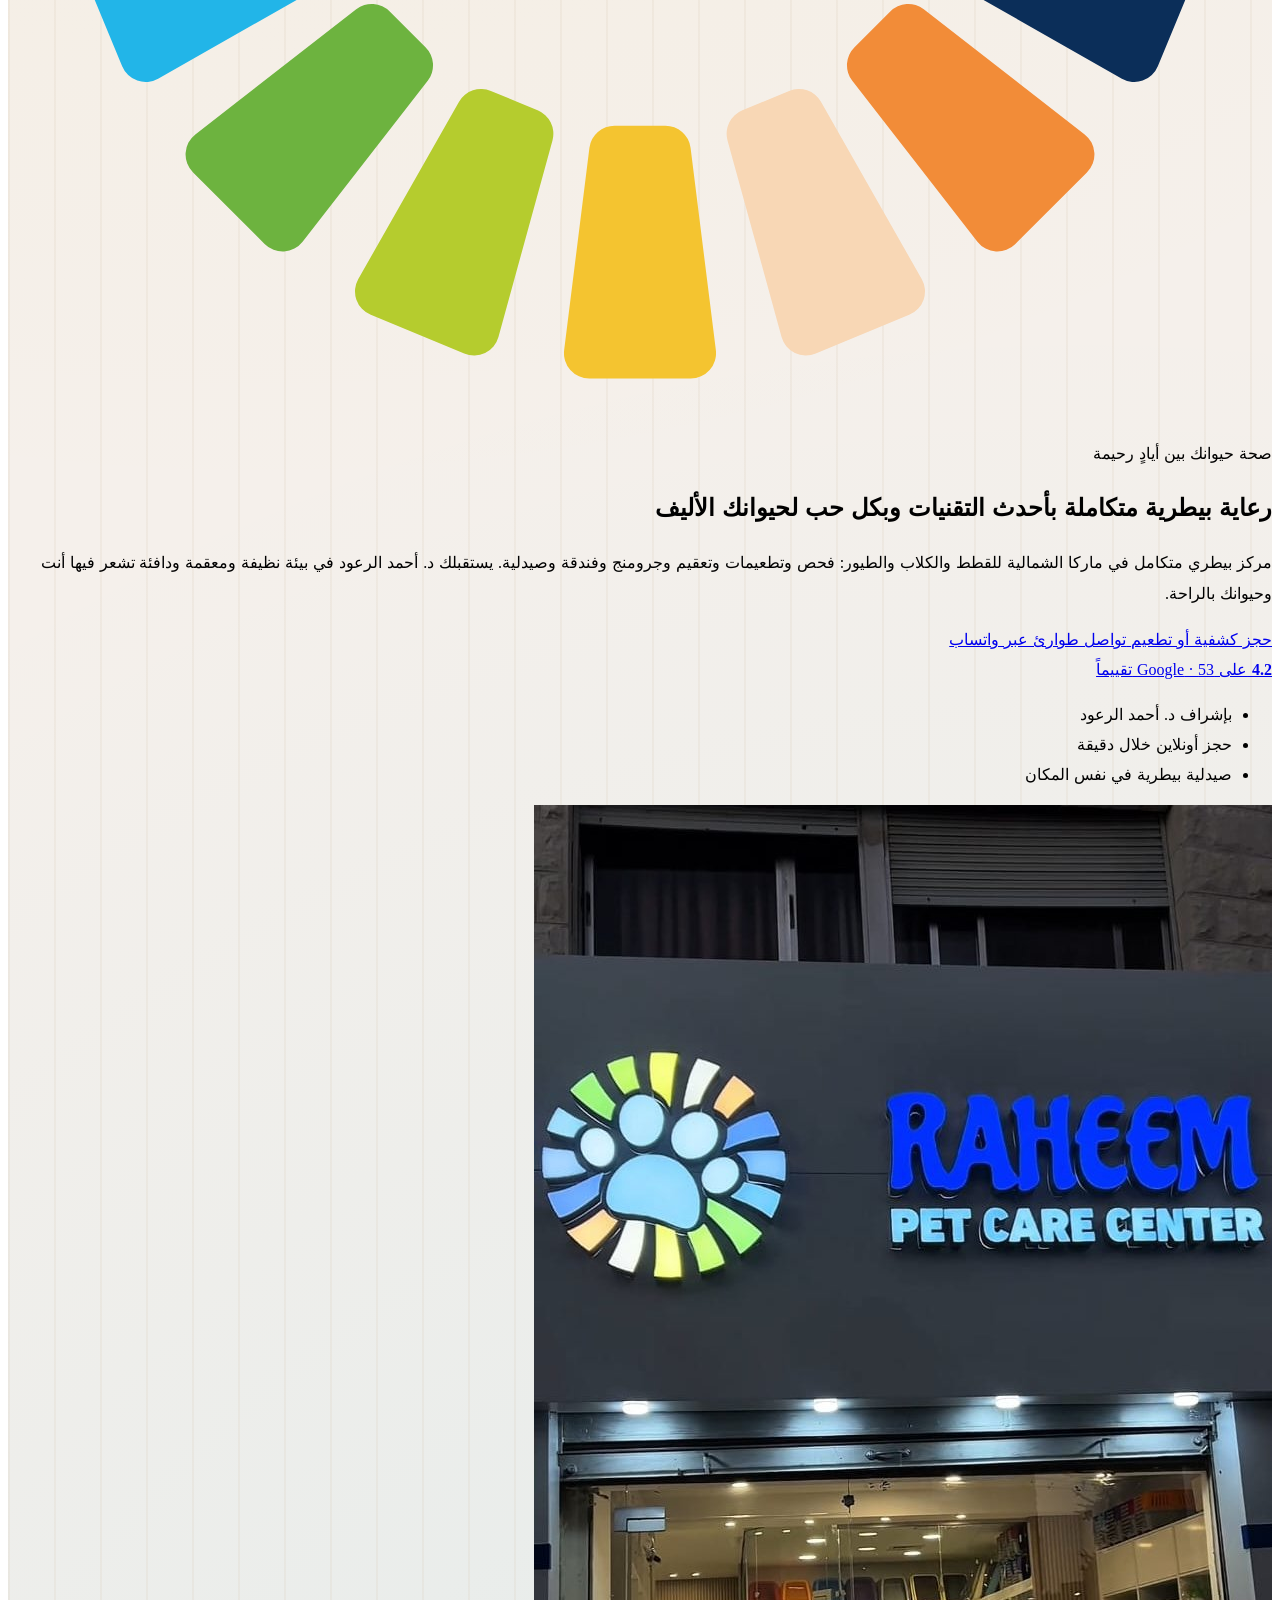
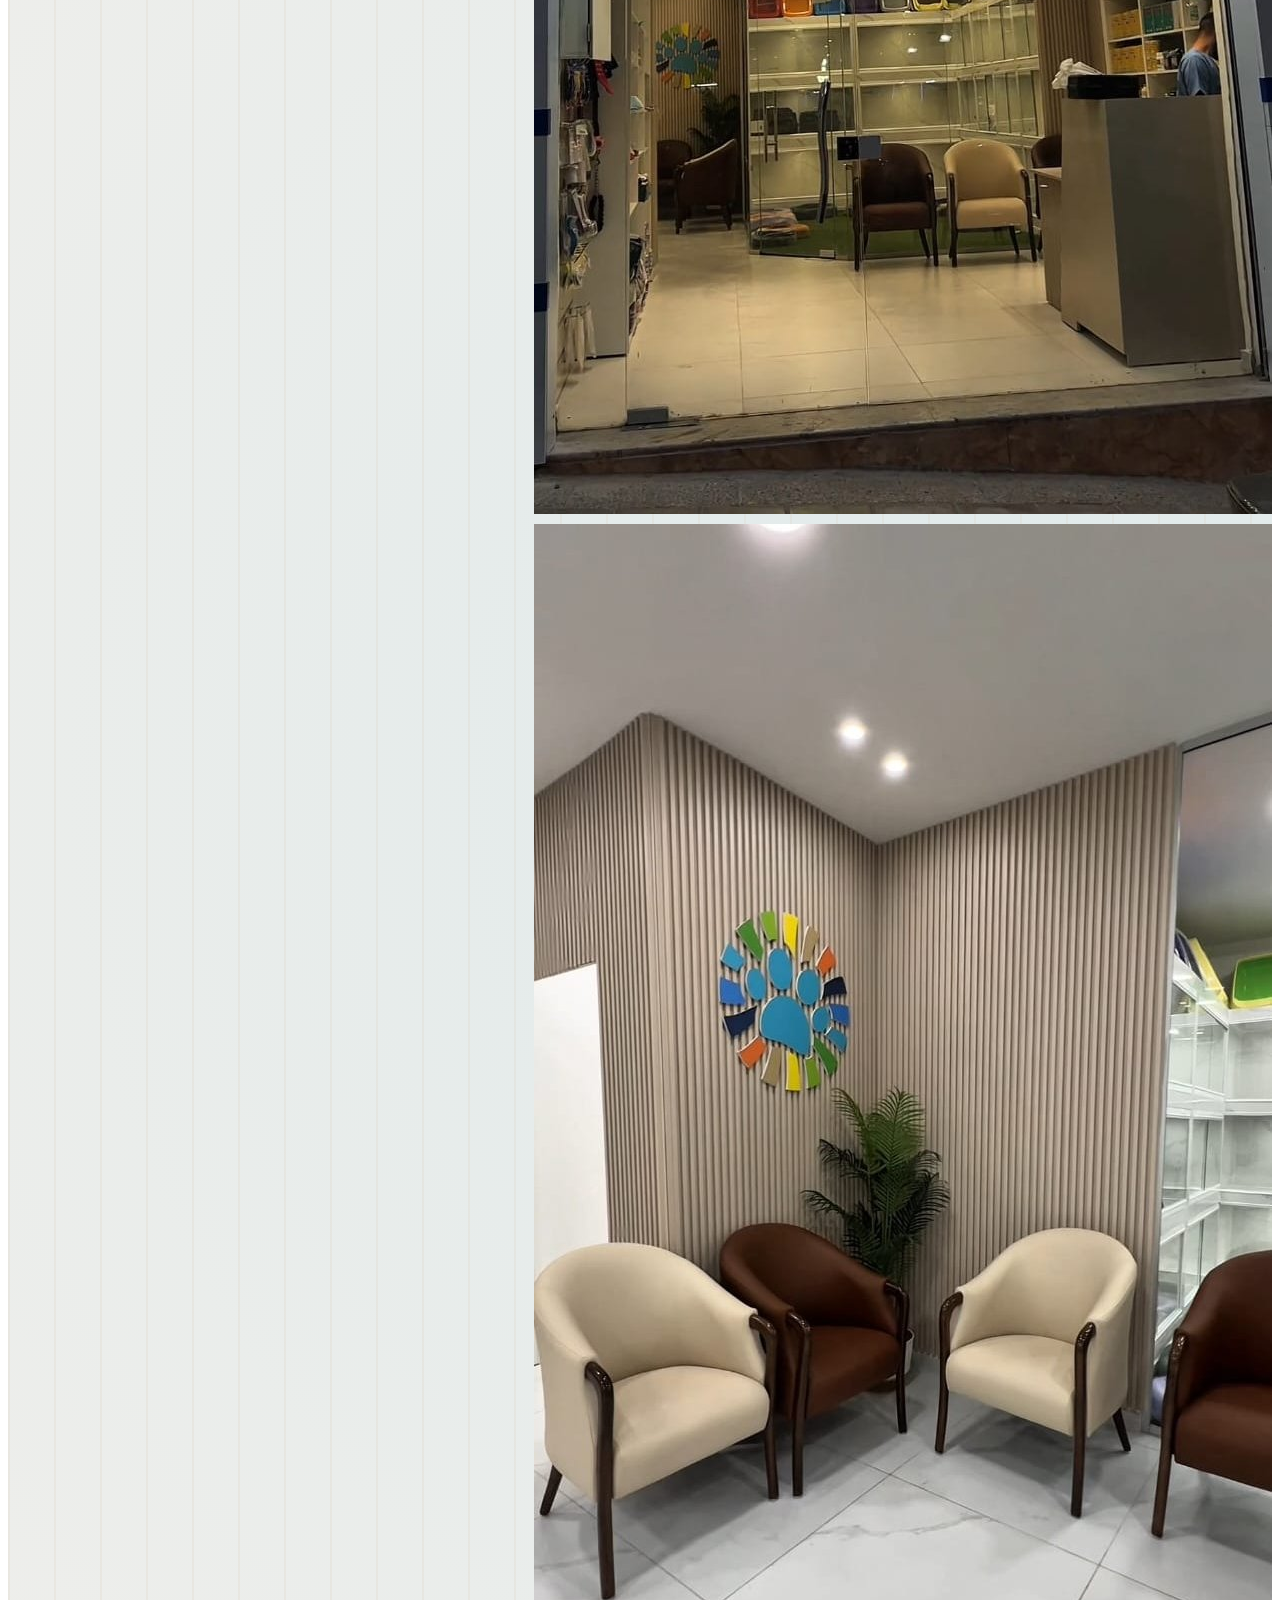
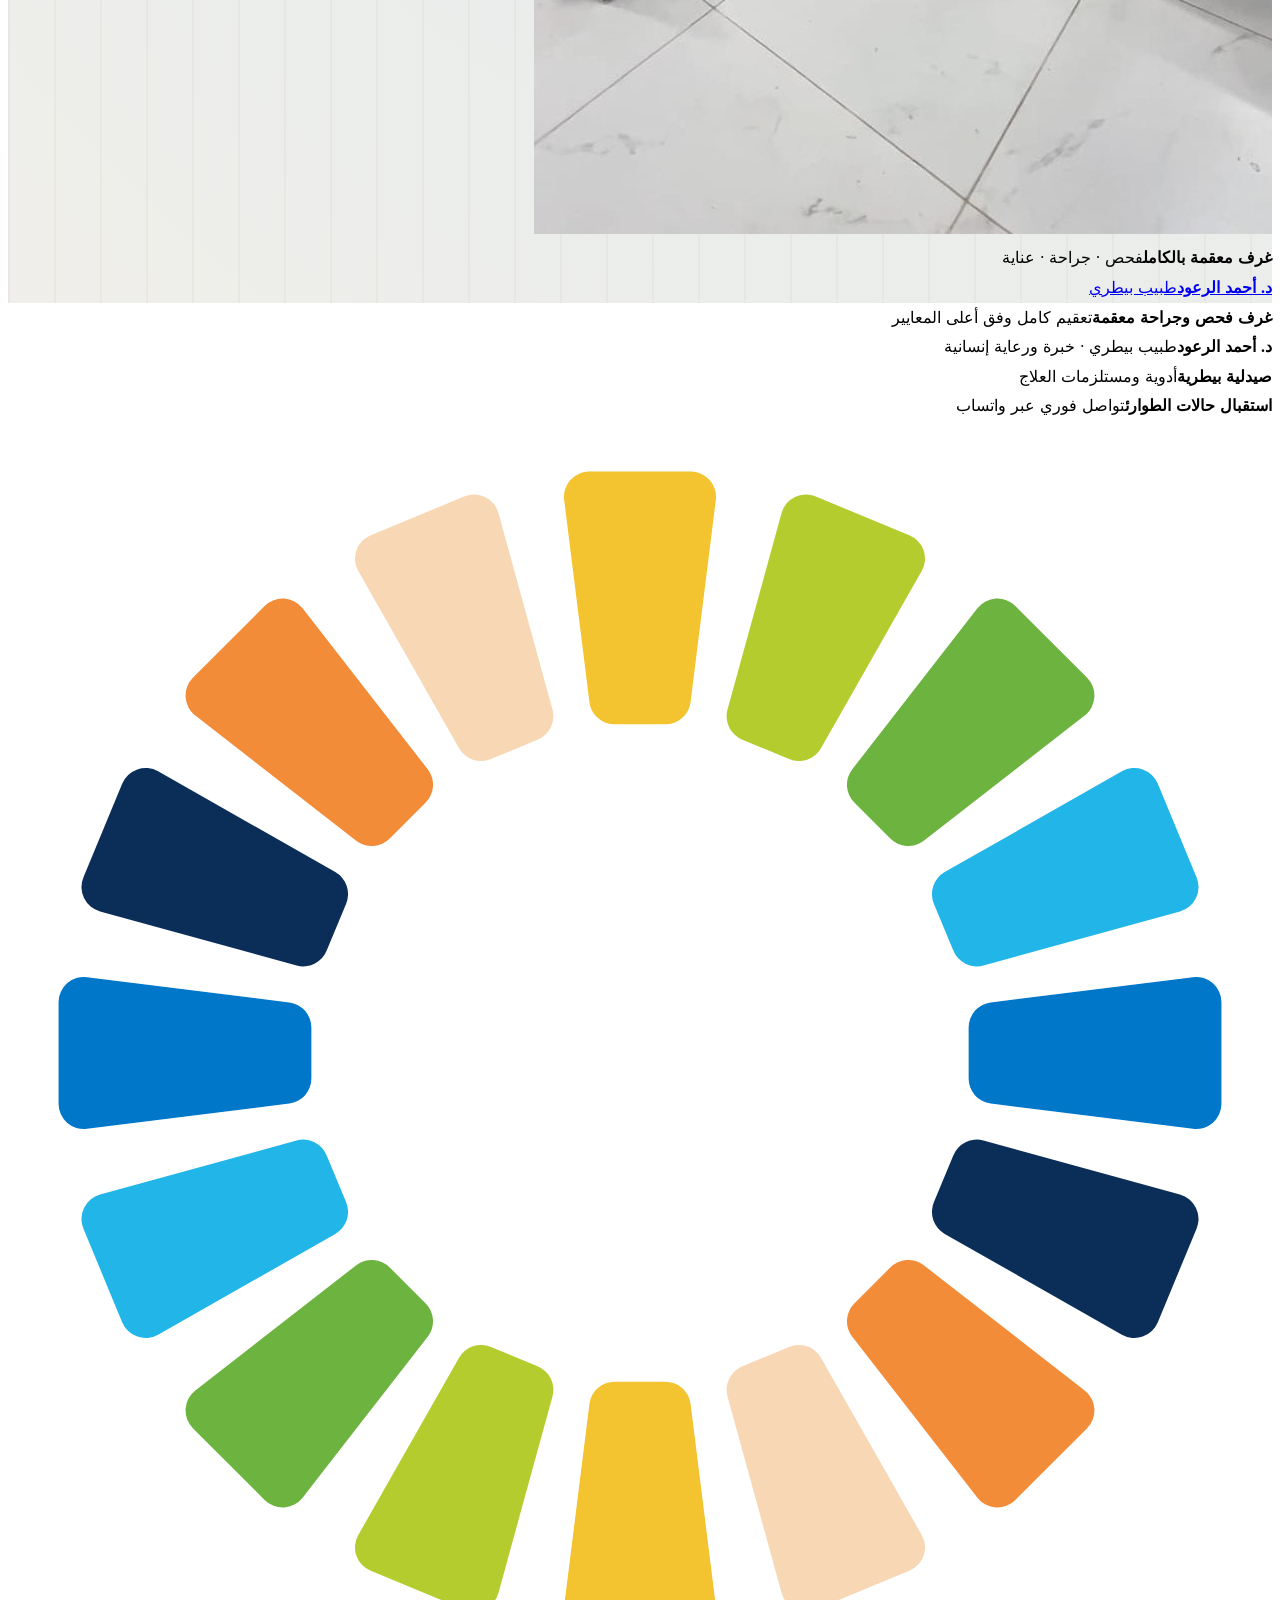
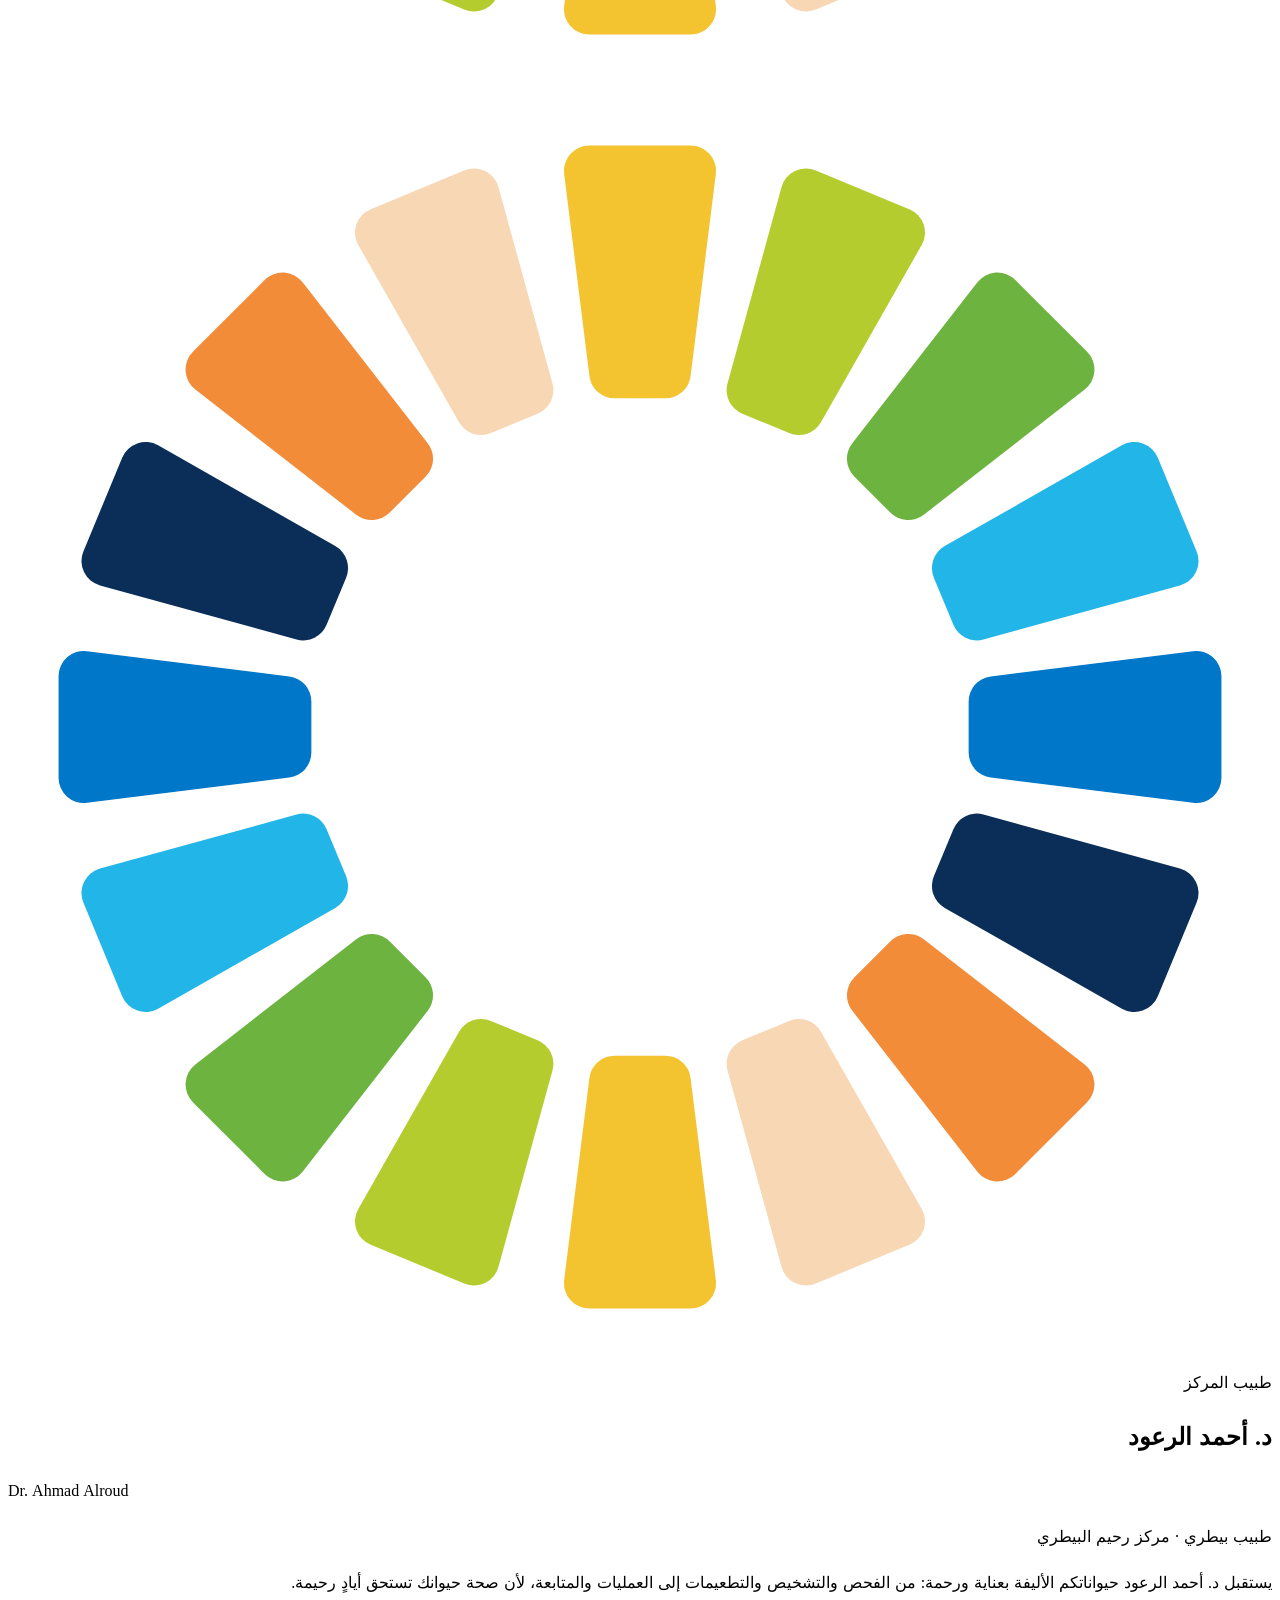
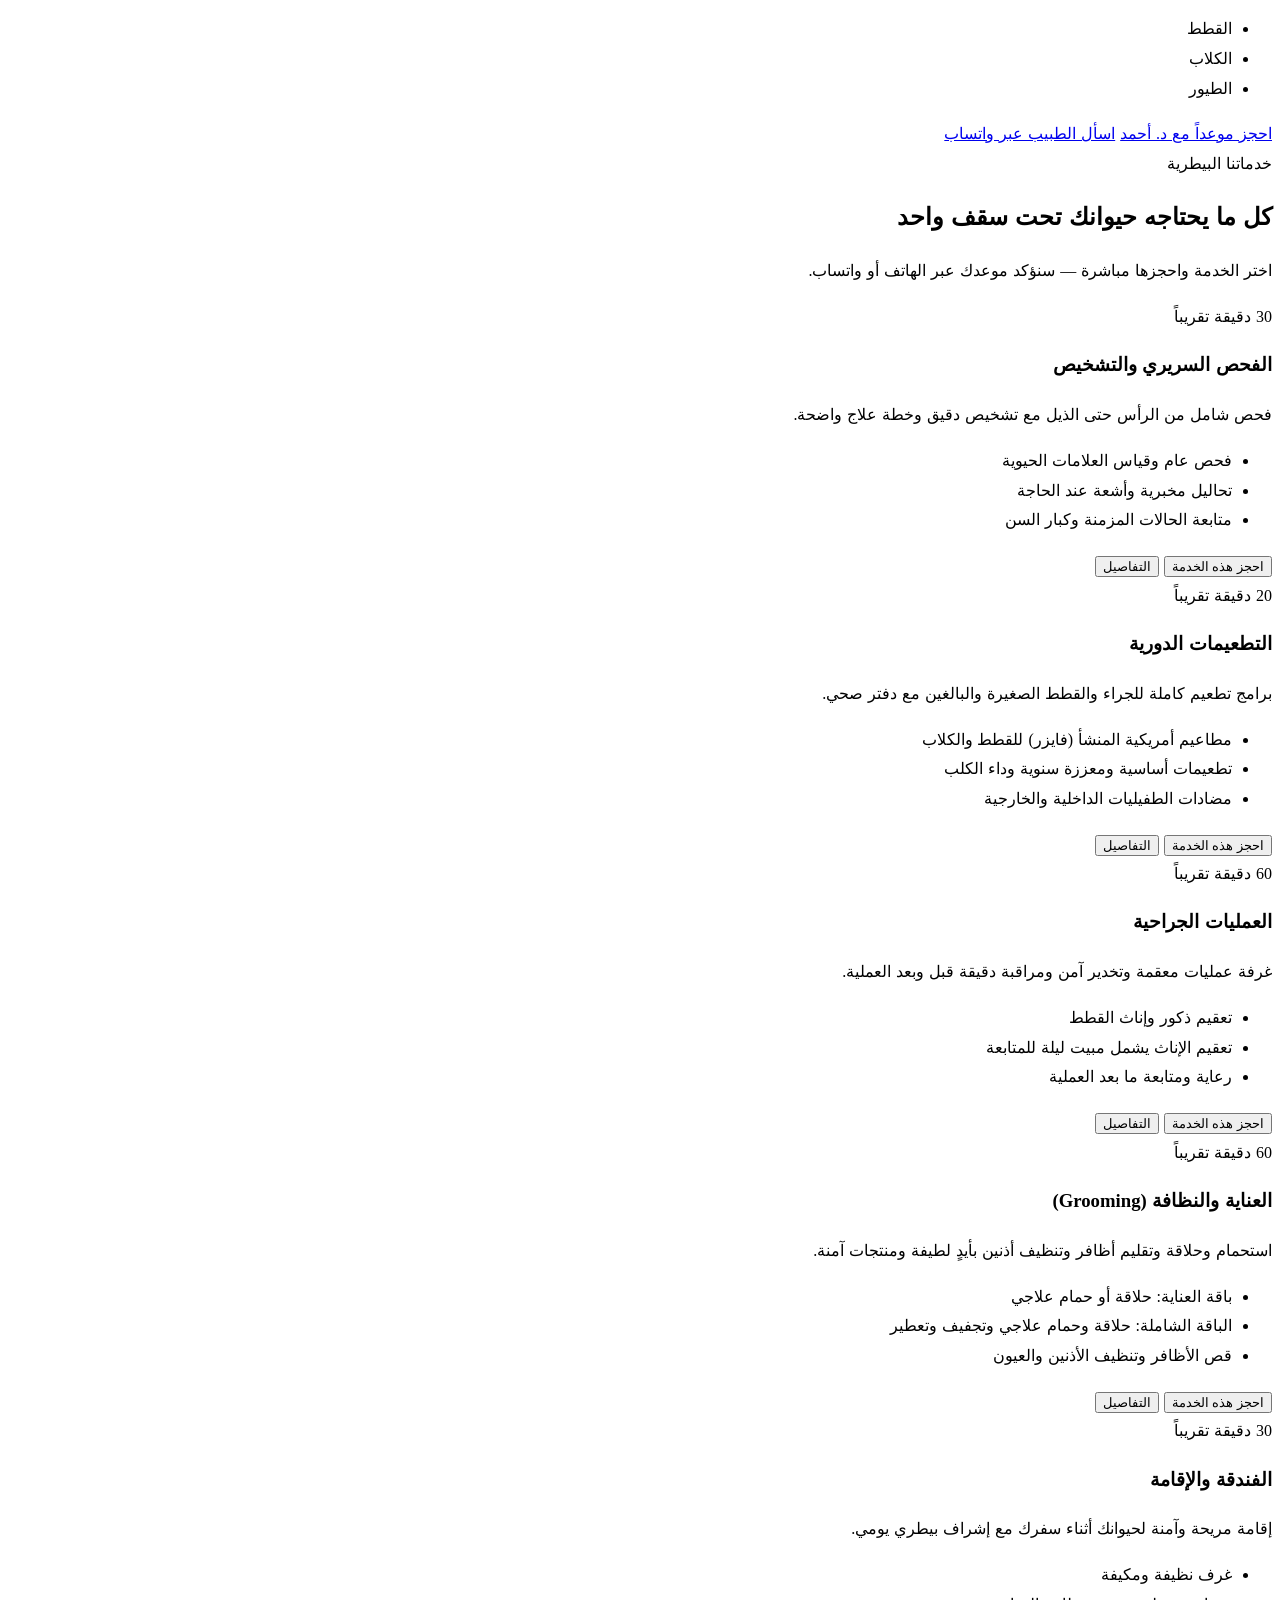
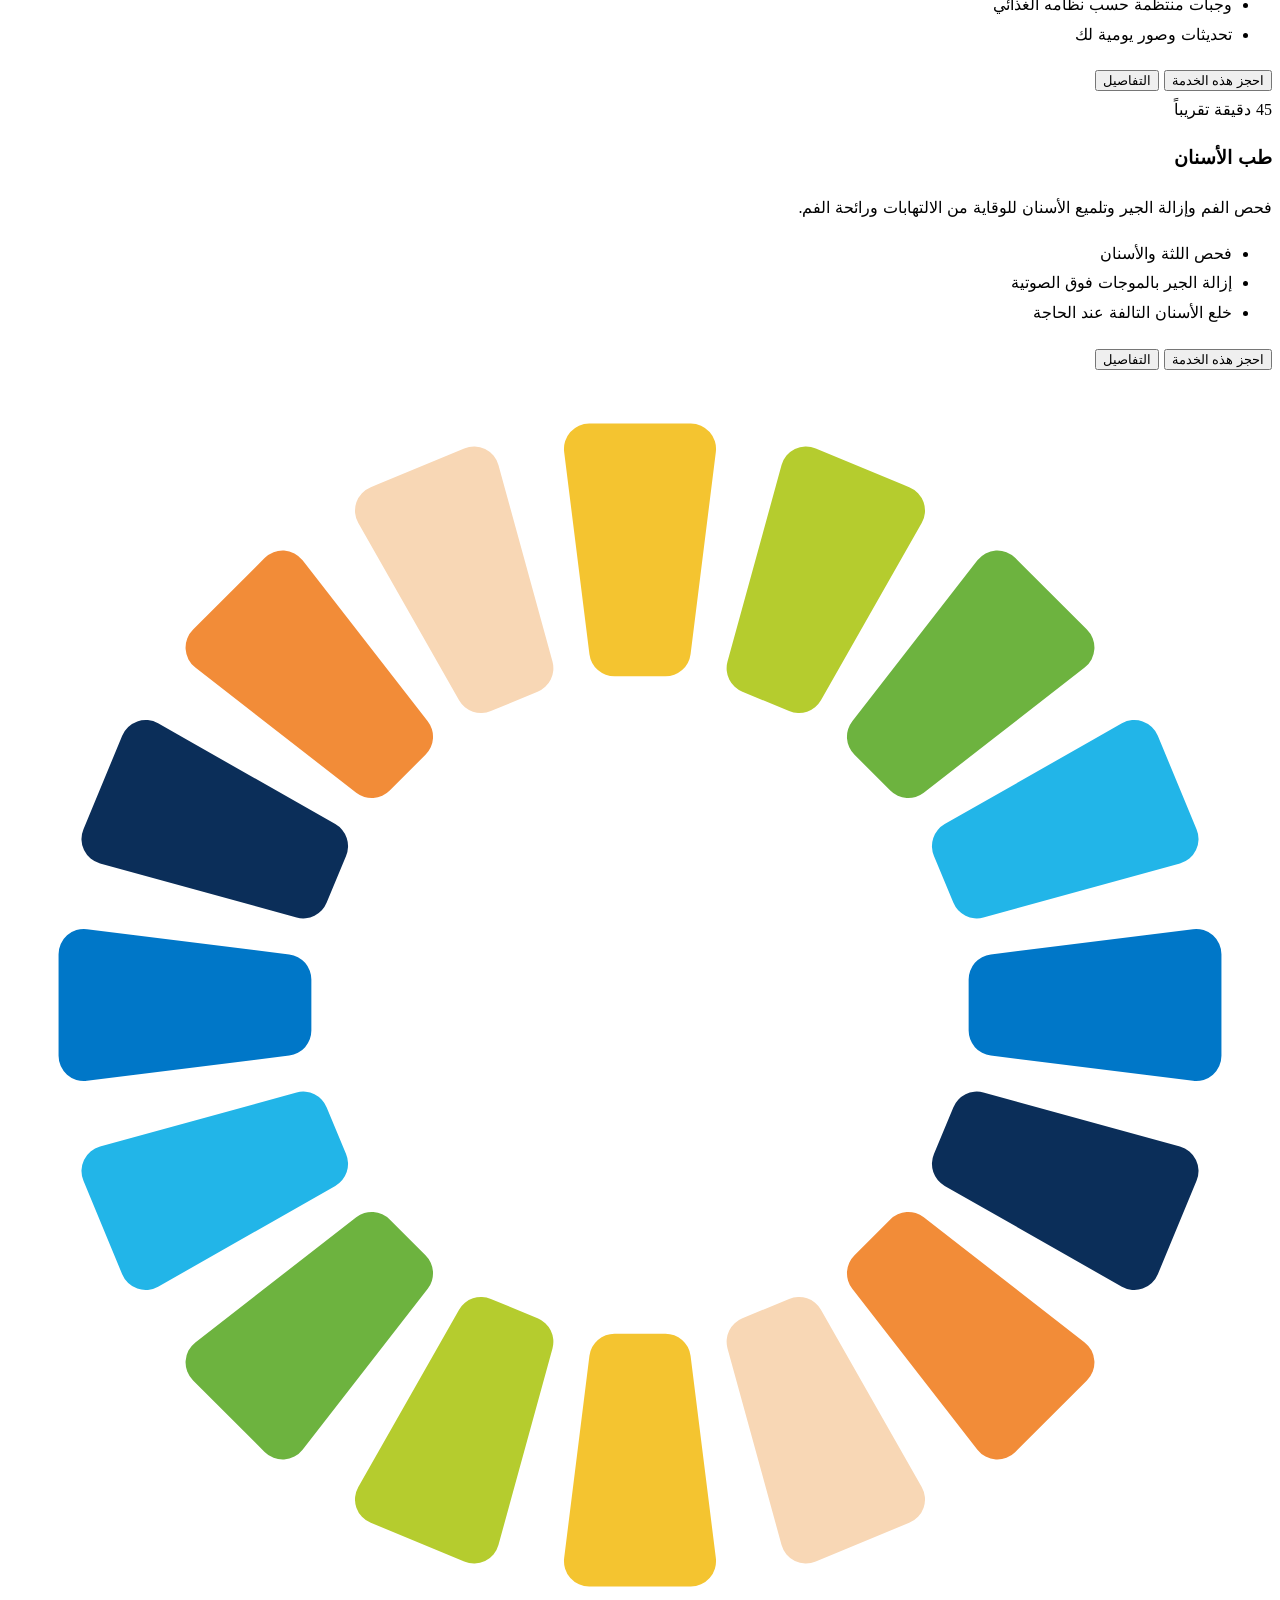
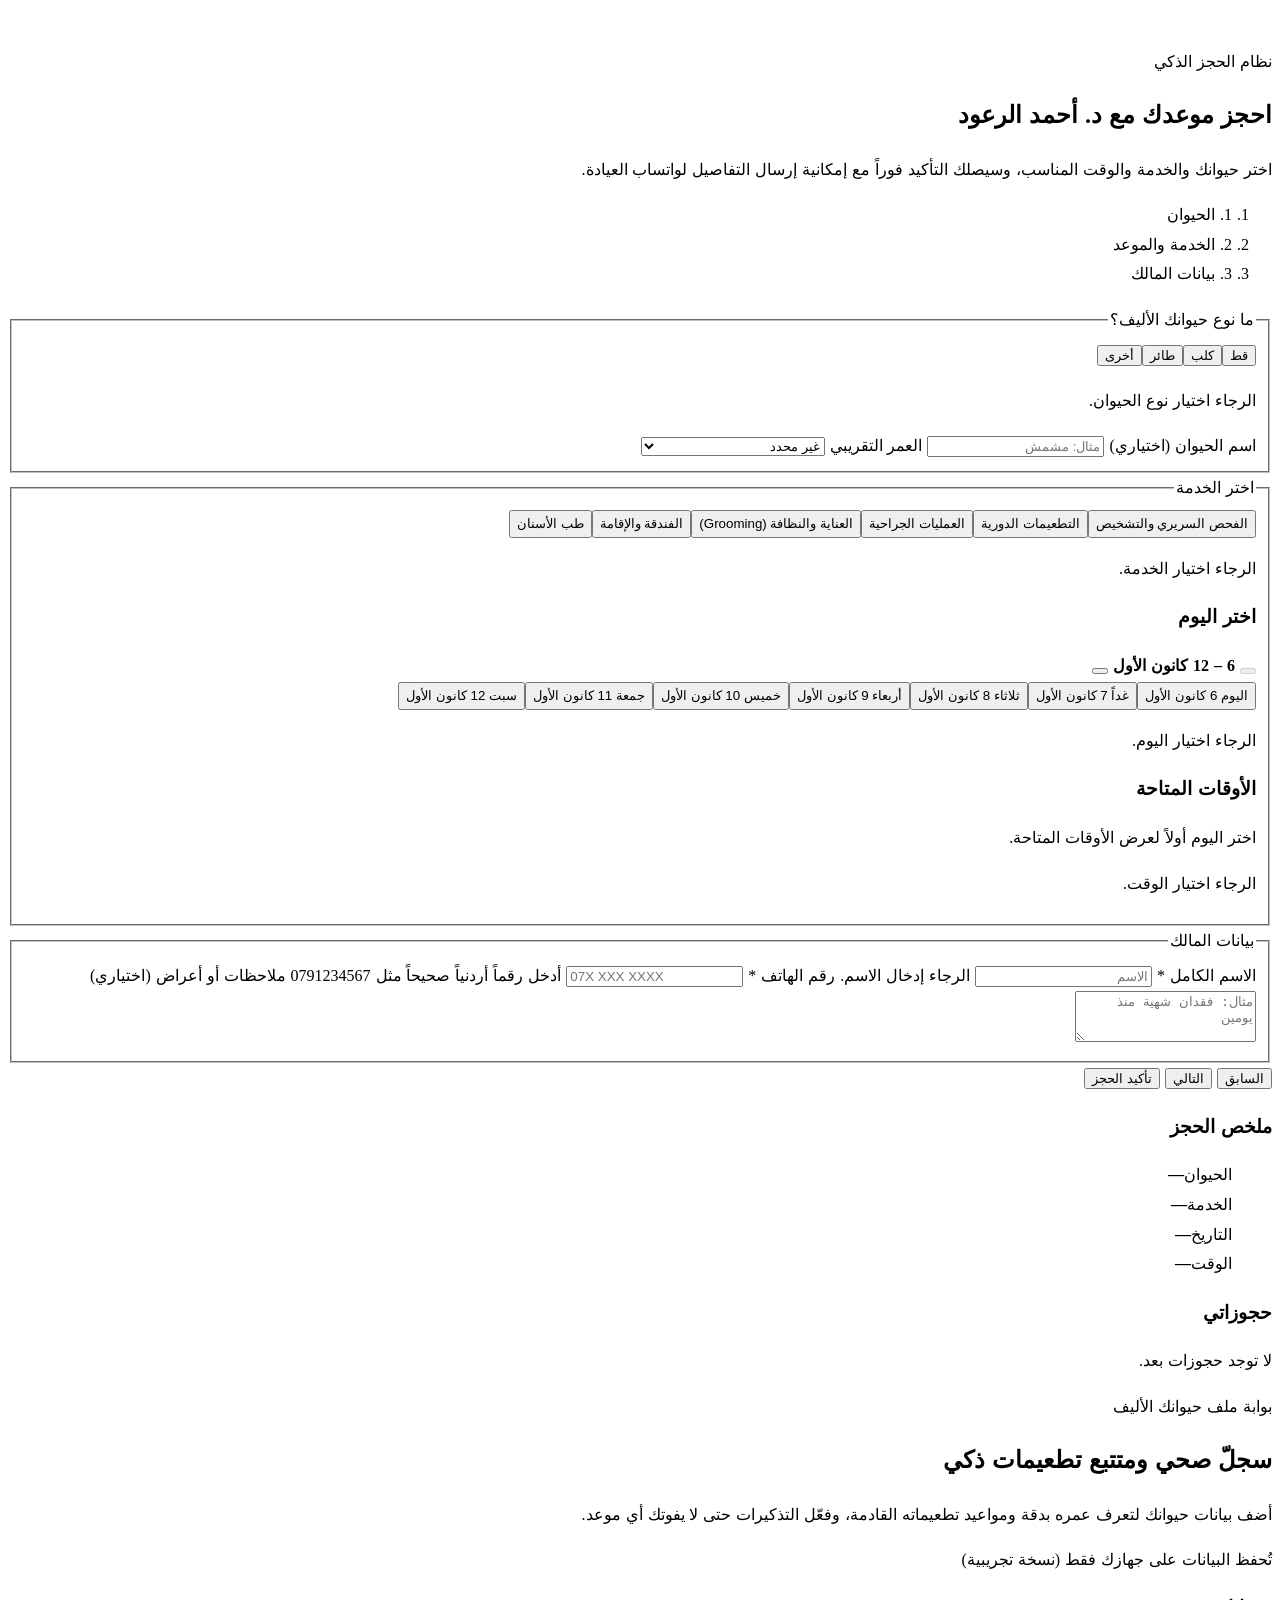
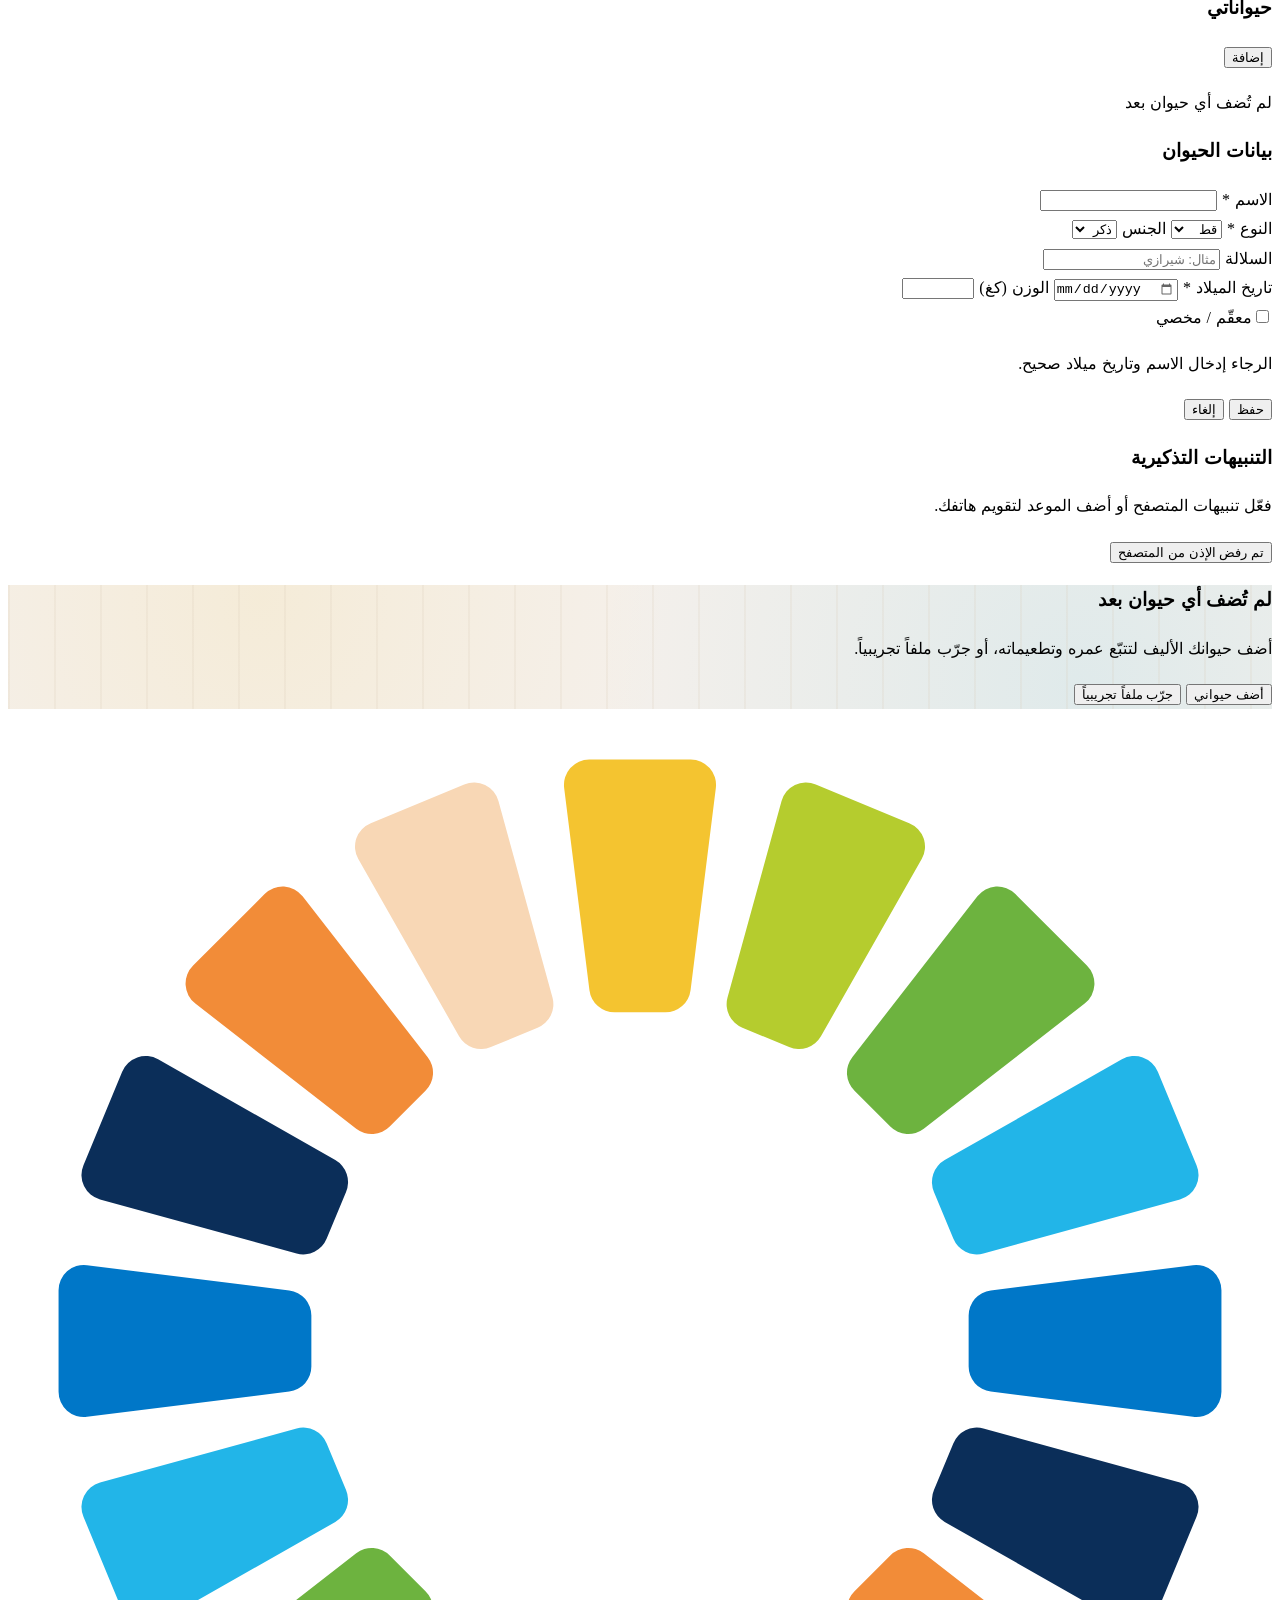
==== commit 05400d5b: "Fix booking on mobile: constrain form width, weekly day picker with arrows, grouped time slots, visi" ====
--- a/index.html
+++ b/index.html
@@ -58,7 +58,7 @@
       img.classList.add('is-placeholder');
     }
   </script>
-  <link rel="stylesheet" href="assets/css/custom.css?v=8">
+  <link rel="stylesheet" href="assets/css/custom.css?v=10">
 
   <!-- بيانات منظمة لمحركات البحث (عدّل القيم الحقيقية) -->
   <script type="application/ld+json">
@@ -298,7 +298,7 @@
 
     <div class="mt-12 grid lg:grid-cols-3 gap-6 items-start">
       <!-- النموذج -->
-      <form id="bookingForm" class="lg:col-span-2 bg-white rounded-3xl shadow-2xl p-5 sm:p-8" novalidate>
+      <form id="bookingForm" class="lg:col-span-2 min-w-0 w-full bg-white rounded-3xl shadow-2xl p-5 sm:p-8" novalidate>
         <!-- مؤشر الخطوات -->
         <ol id="stepper" class="flex items-center gap-2 sm:gap-3 mb-8" aria-label="Steps">
           <li class="flex-1" data-step-ind="1"><div class="h-1.5 rounded-full bg-slate-200 overflow-hidden"><div class="h-full bg-brand w-0 transition-all duration-500"></div></div><span class="mt-2 block text-xs sm:text-sm font-bold text-slate-400"><span>1. </span><span data-i18n="booking.s1">الحيوان</span></span></li>
@@ -307,7 +307,7 @@
         </ol>
 
         <!-- الخطوة 1 -->
-        <fieldset data-step-panel="1">
+        <fieldset data-step-panel="1" class="min-w-0">
           <legend class="text-xl font-extrabold text-brand-navy" data-i18n="booking.petType">ما نوع حيوانك الأليف؟</legend>
           <div id="petTypeOptions" class="mt-4 grid grid-cols-2 sm:grid-cols-4 gap-3"></div>
           <p class="mt-2 text-sm text-red-600 hidden" data-error="pet" data-i18n="err.pet">الرجاء اختيار نوع الحيوان.</p>
@@ -329,22 +329,22 @@
         </fieldset>
 
         <!-- الخطوة 2 -->
-        <fieldset data-step-panel="2" class="hidden">
+        <fieldset data-step-panel="2" class="hidden min-w-0">
           <legend class="text-xl font-extrabold text-brand-navy" data-i18n="booking.service">اختر الخدمة</legend>
           <div id="bkServiceOptions" class="mt-4 grid grid-cols-2 sm:grid-cols-3 gap-3"></div>
           <p class="mt-2 text-sm text-red-600 hidden" data-error="service" data-i18n="err.service">الرجاء اختيار الخدمة.</p>
 
           <h3 class="mt-8 text-lg font-extrabold text-brand-navy" data-i18n="booking.date">اختر اليوم</h3>
-          <div id="bkDates" class="mt-3 flex gap-2 overflow-x-auto no-scrollbar pb-2 -mx-1 px-1"></div>
+          <div id="bkDates" class="mt-3"></div>
           <p class="mt-1 text-sm text-red-600 hidden" data-error="date" data-i18n="err.date">الرجاء اختيار اليوم.</p>
 
           <h3 class="mt-6 text-lg font-extrabold text-brand-navy flex items-center justify-between gap-2"><span data-i18n="booking.time">الأوقات المتاحة</span><span id="bkHoursNote" class="text-xs font-semibold text-slate-500"></span></h3>
-          <div id="bkSlots" class="mt-3 grid grid-cols-3 sm:grid-cols-5 gap-2"></div>
+          <div id="bkSlots" class="mt-3 space-y-4"></div>
           <p class="mt-2 text-sm text-red-600 hidden" data-error="time" data-i18n="err.time">الرجاء اختيار الوقت.</p>
         </fieldset>
 
         <!-- الخطوة 3 -->
-        <fieldset data-step-panel="3" class="hidden">
+        <fieldset data-step-panel="3" class="hidden min-w-0">
           <legend class="text-xl font-extrabold text-brand-navy" data-i18n="booking.owner">بيانات المالك</legend>
           <div class="mt-4 grid sm:grid-cols-2 gap-4">
             <label class="block">
@@ -364,10 +364,10 @@
           </div>
         </fieldset>
 
-        <div class="mt-8 flex items-center justify-between gap-3">
-          <button type="button" id="bkPrev" class="invisible h-12 px-5 rounded-xl border border-slate-200 font-bold text-slate-600 hover:border-brand hover:text-brand inline-flex items-center gap-2"><i data-lucide="arrow-right" class="w-4 h-4 ltr:rotate-180"></i><span data-i18n="btn.prev">السابق</span></button>
-          <button type="button" id="bkNext" class="h-12 px-6 rounded-xl bg-brand hover:bg-brand-dark text-white font-bold inline-flex items-center gap-2 shadow-glow"><span data-i18n="btn.next">التالي</span><i data-lucide="arrow-left" class="w-4 h-4 ltr:rotate-180"></i></button>
-          <button type="submit" id="bkSubmit" class="hidden h-12 px-6 rounded-xl bg-leaf hover:bg-green-600 text-white font-bold inline-flex items-center gap-2"><i data-lucide="calendar-check" class="w-5 h-5"></i><span data-i18n="btn.confirm">تأكيد الحجز</span></button>
+        <div class="mt-8 flex items-center gap-3">
+          <button type="button" id="bkPrev" class="whitespace-nowrap hidden flex-1 sm:flex-none justify-center h-12 px-5 rounded-xl border border-slate-200 font-bold text-slate-600 hover:border-brand hover:text-brand inline-flex items-center gap-2"><i data-lucide="arrow-right" class="w-4 h-4 ltr:rotate-180"></i><span data-i18n="btn.prev">السابق</span></button>
+          <button type="button" id="bkNext" class="whitespace-nowrap flex-1 sm:flex-none sm:ms-auto justify-center h-12 px-6 rounded-xl bg-brand hover:bg-brand-dark text-white font-bold inline-flex items-center gap-2 shadow-glow"><span data-i18n="btn.next">التالي</span><i data-lucide="arrow-left" class="w-4 h-4 ltr:rotate-180"></i></button>
+          <button type="submit" id="bkSubmit" class="whitespace-nowrap hidden flex-1 sm:flex-none sm:ms-auto justify-center h-12 px-6 rounded-xl bg-leaf hover:bg-green-600 text-white font-bold inline-flex items-center gap-2"><i data-lucide="calendar-check" class="w-5 h-5"></i><span data-i18n="btn.confirm">تأكيد الحجز</span></button>
         </div>
       </form>
 
@@ -636,9 +636,9 @@
 <!-- أيقونات Lucide -->
 <script src="https://unpkg.com/lucide@0.460.0/dist/umd/lucide.min.js"></script>
 <script src="https://cdn.jsdelivr.net/npm/@supabase/supabase-js@2.45.4/dist/umd/supabase.min.js"></script>
-<script src="assets/js/config.js?v=8"></script>
-<script src="assets/js/db.js?v=8"></script>
-<script src="assets/js/data.js?v=8"></script>
-<script src="assets/js/app.js?v=8"></script>
+<script src="assets/js/config.js?v=10"></script>
+<script src="assets/js/db.js?v=10"></script>
+<script src="assets/js/data.js?v=10"></script>
+<script src="assets/js/app.js?v=10"></script>
 </body>
 </html>
